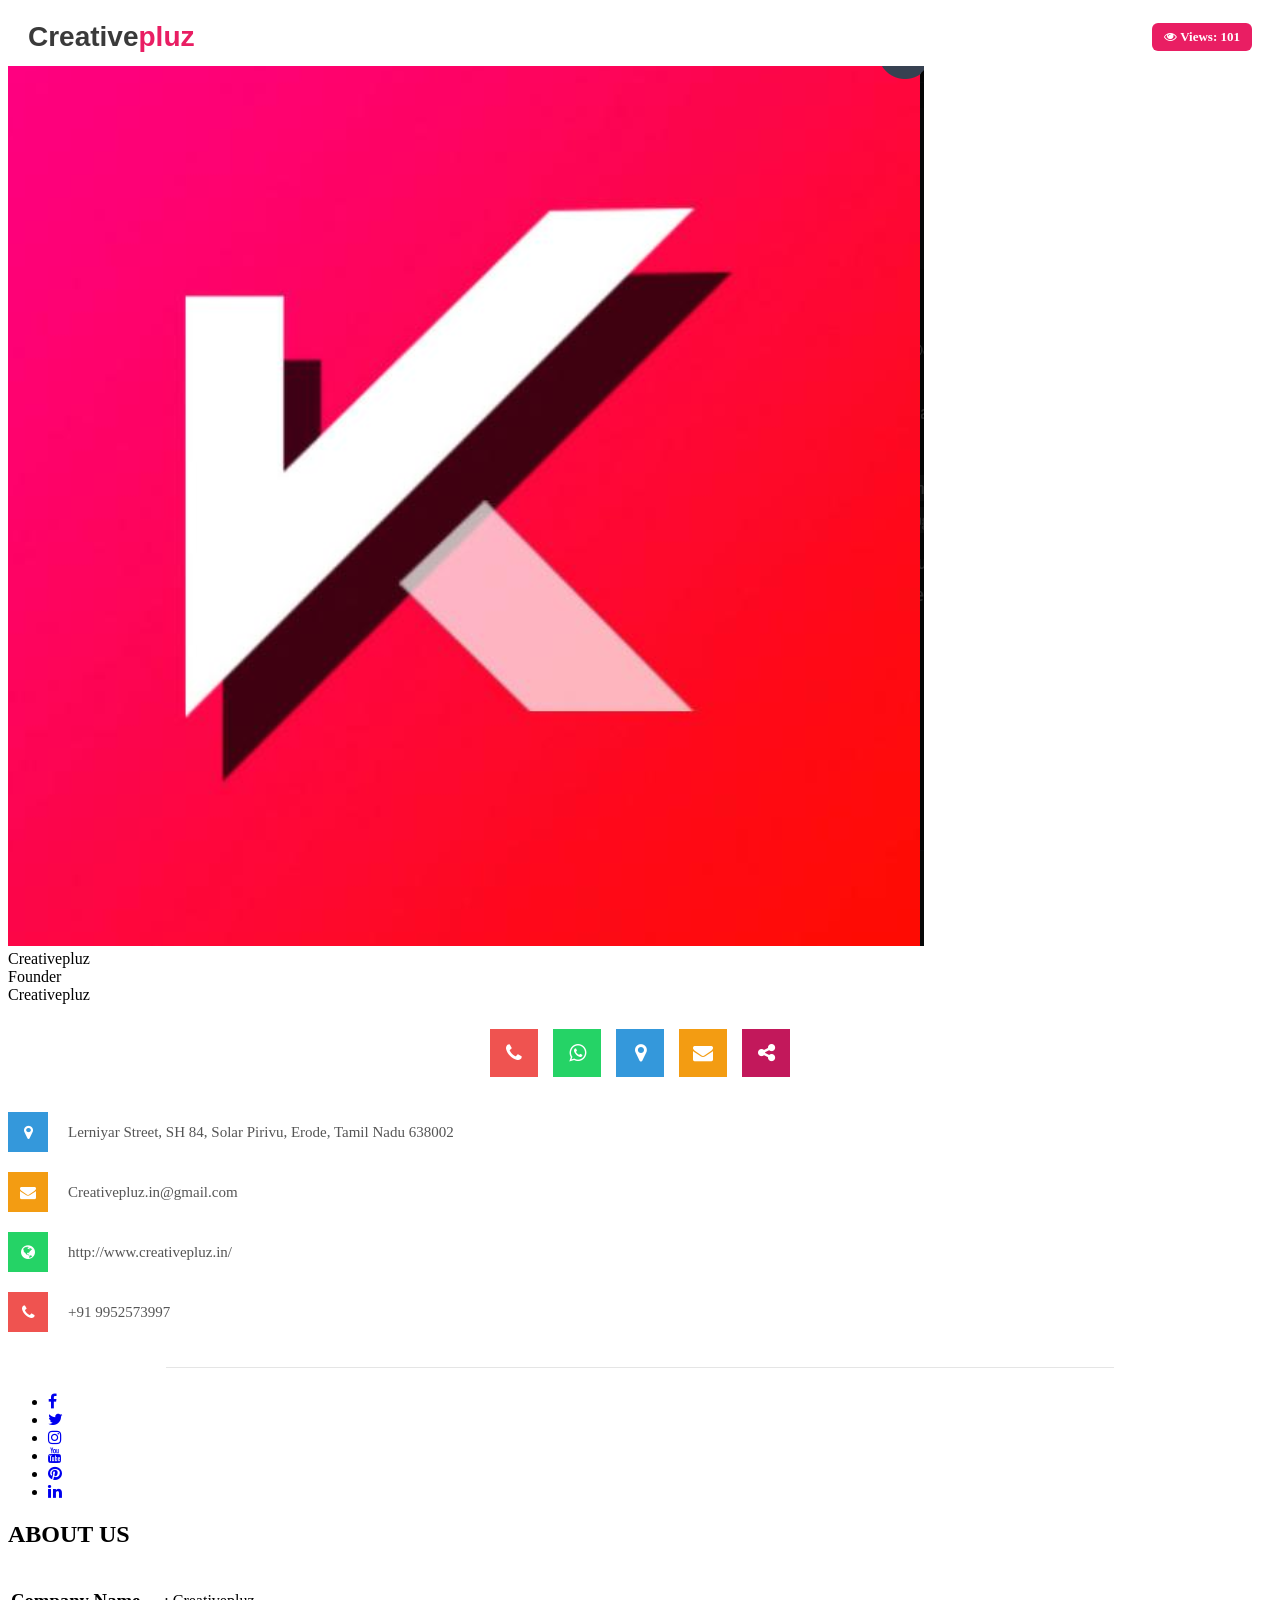
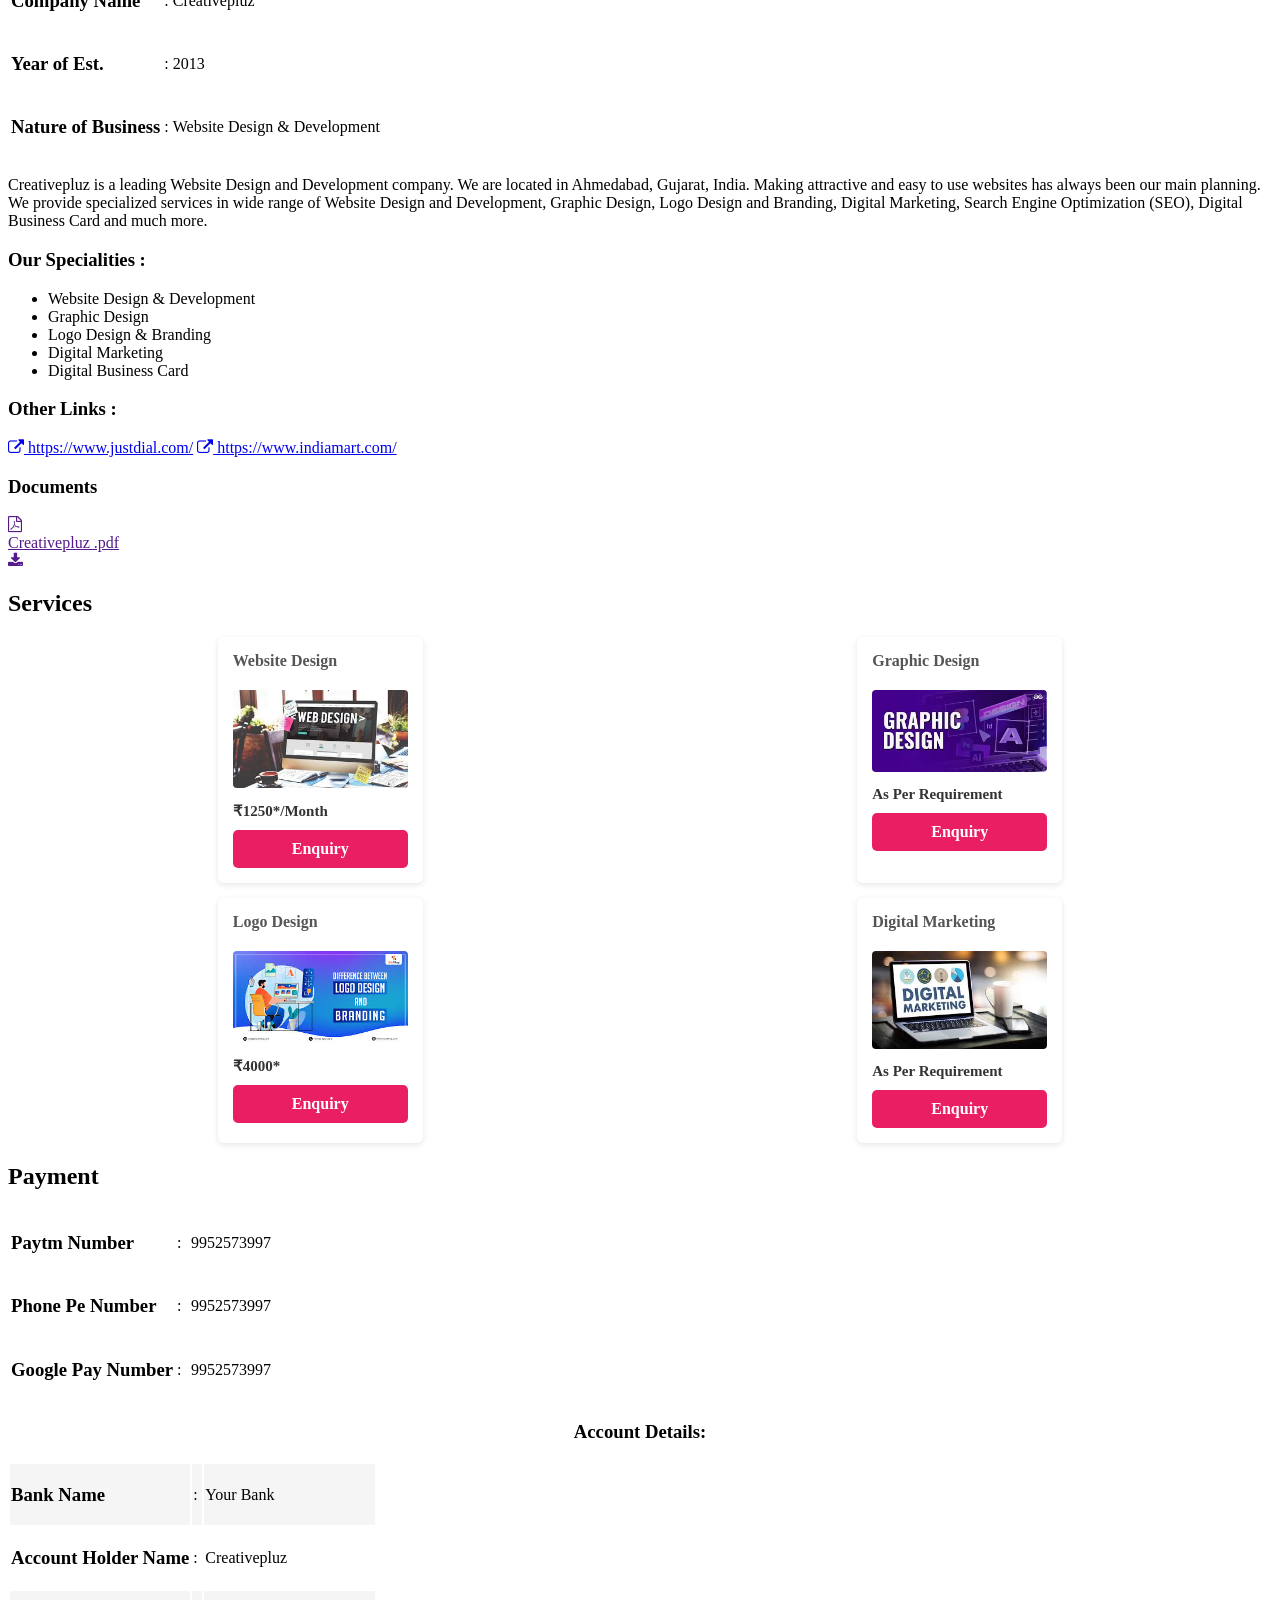
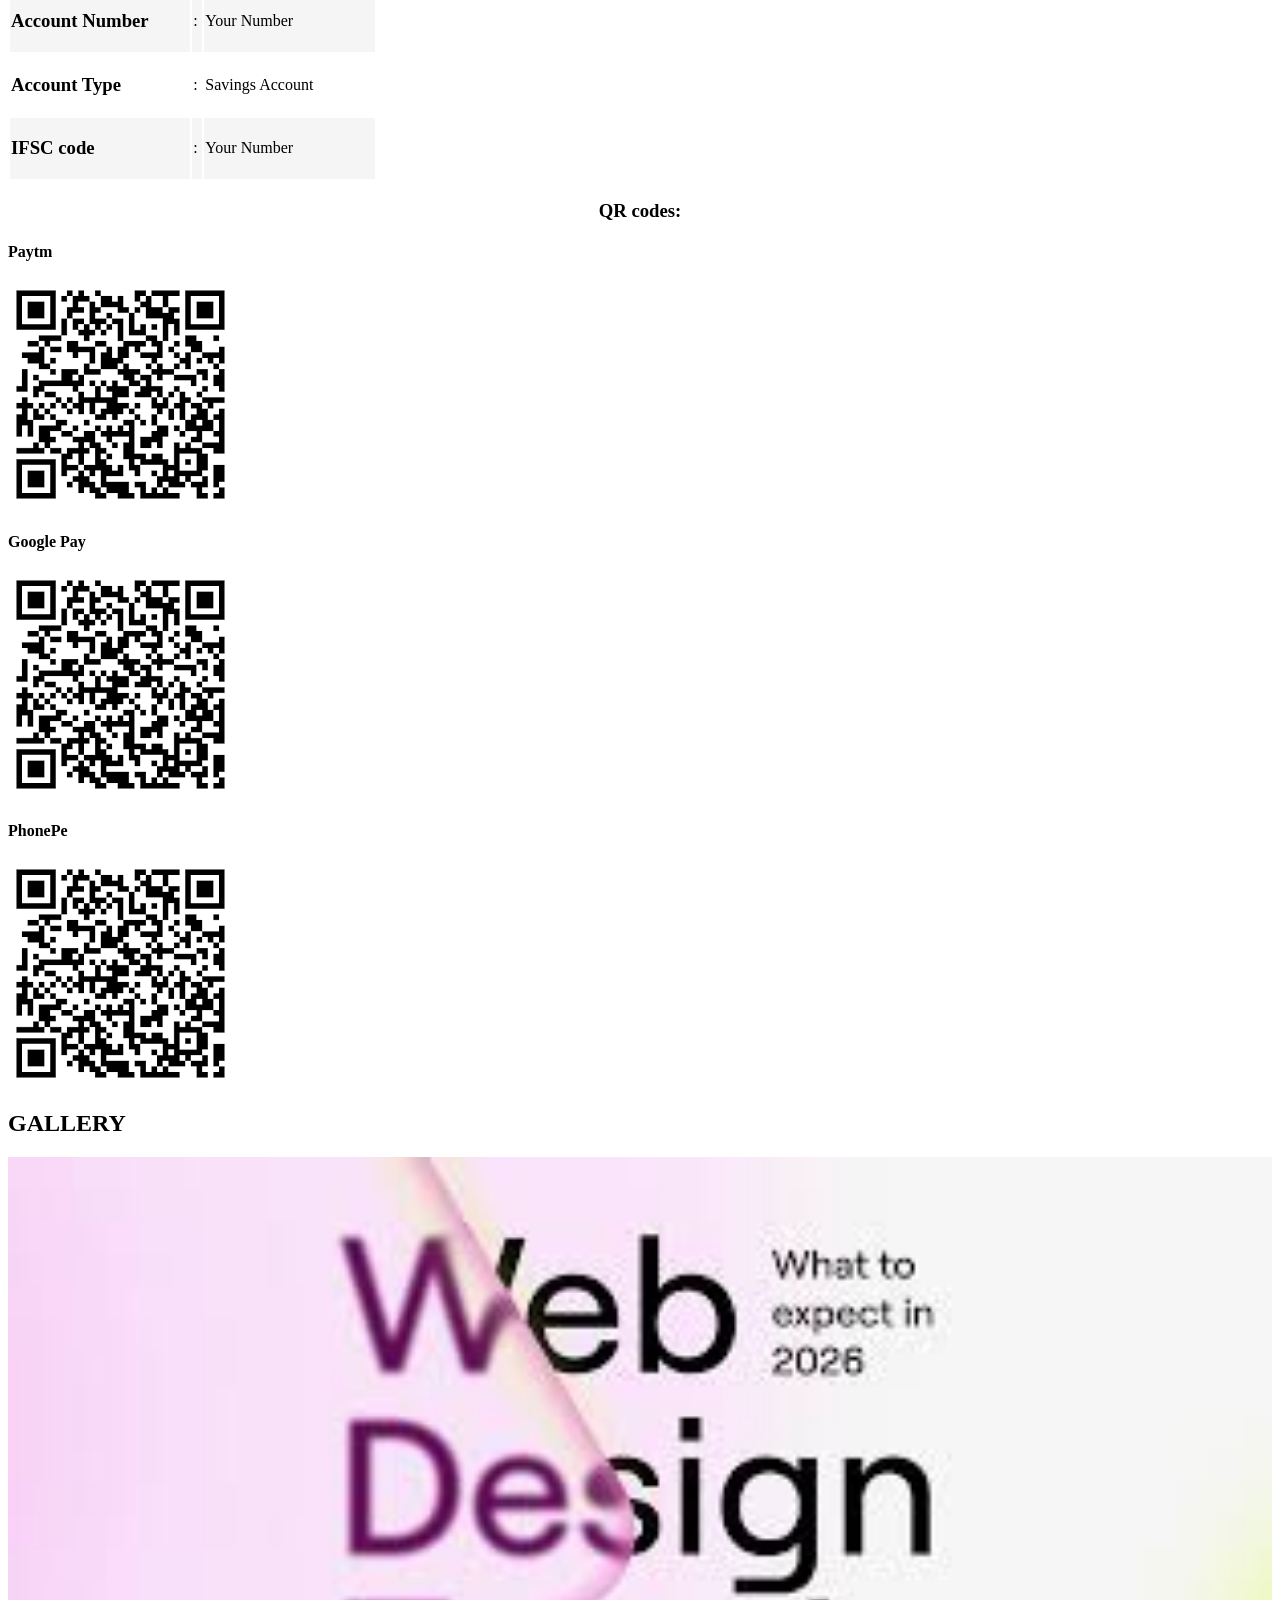
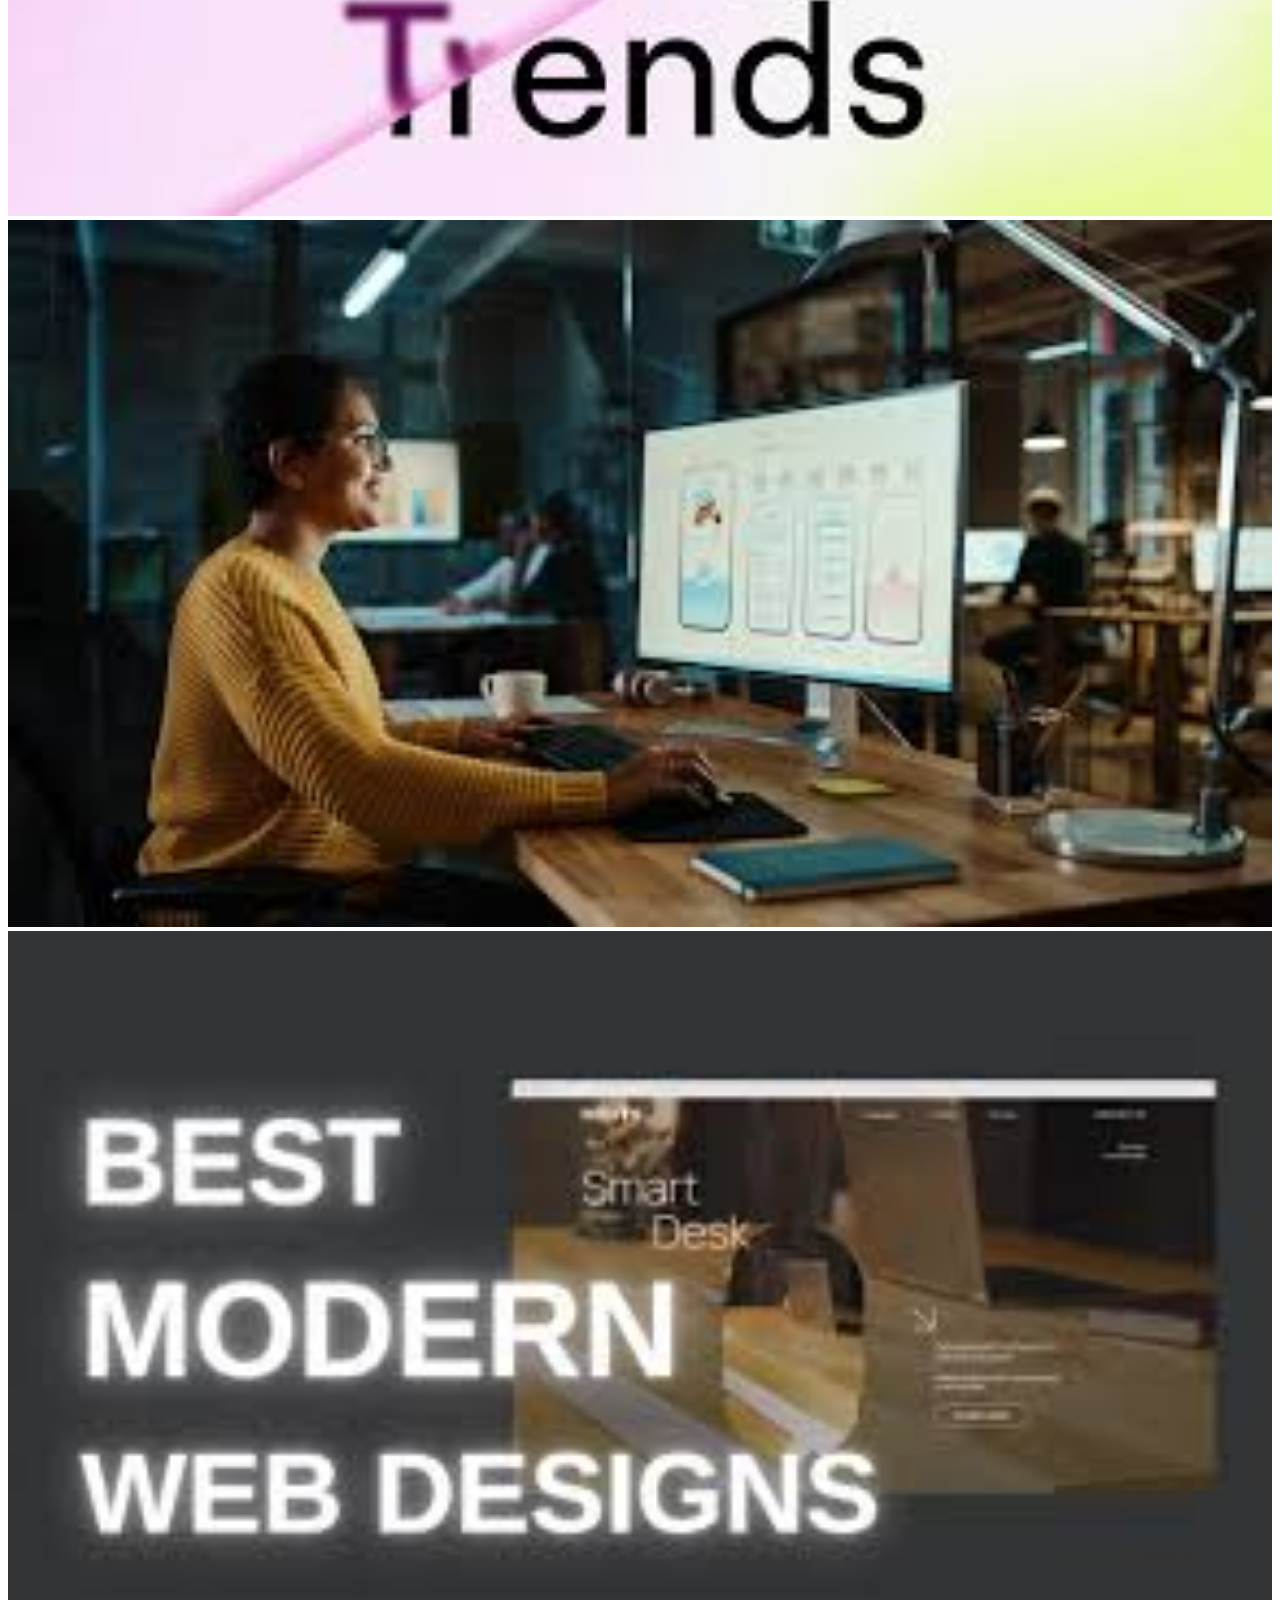
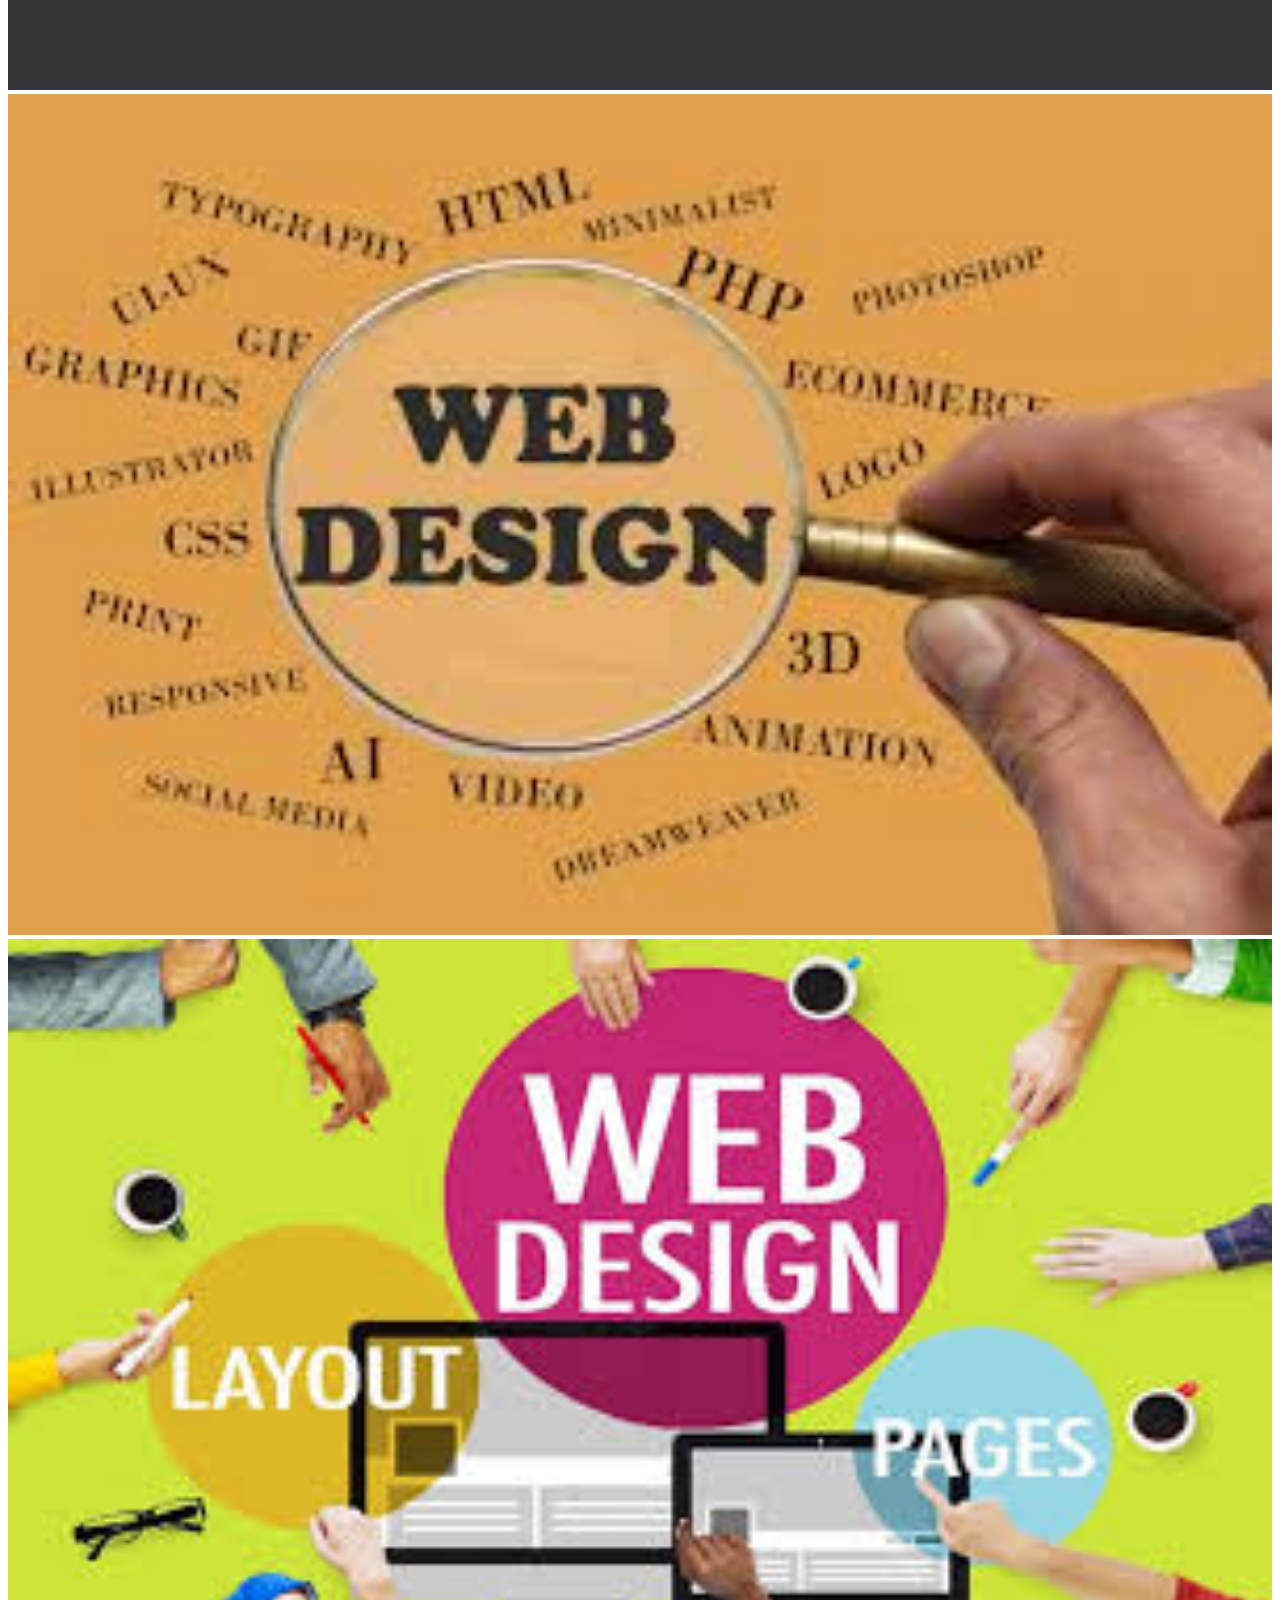
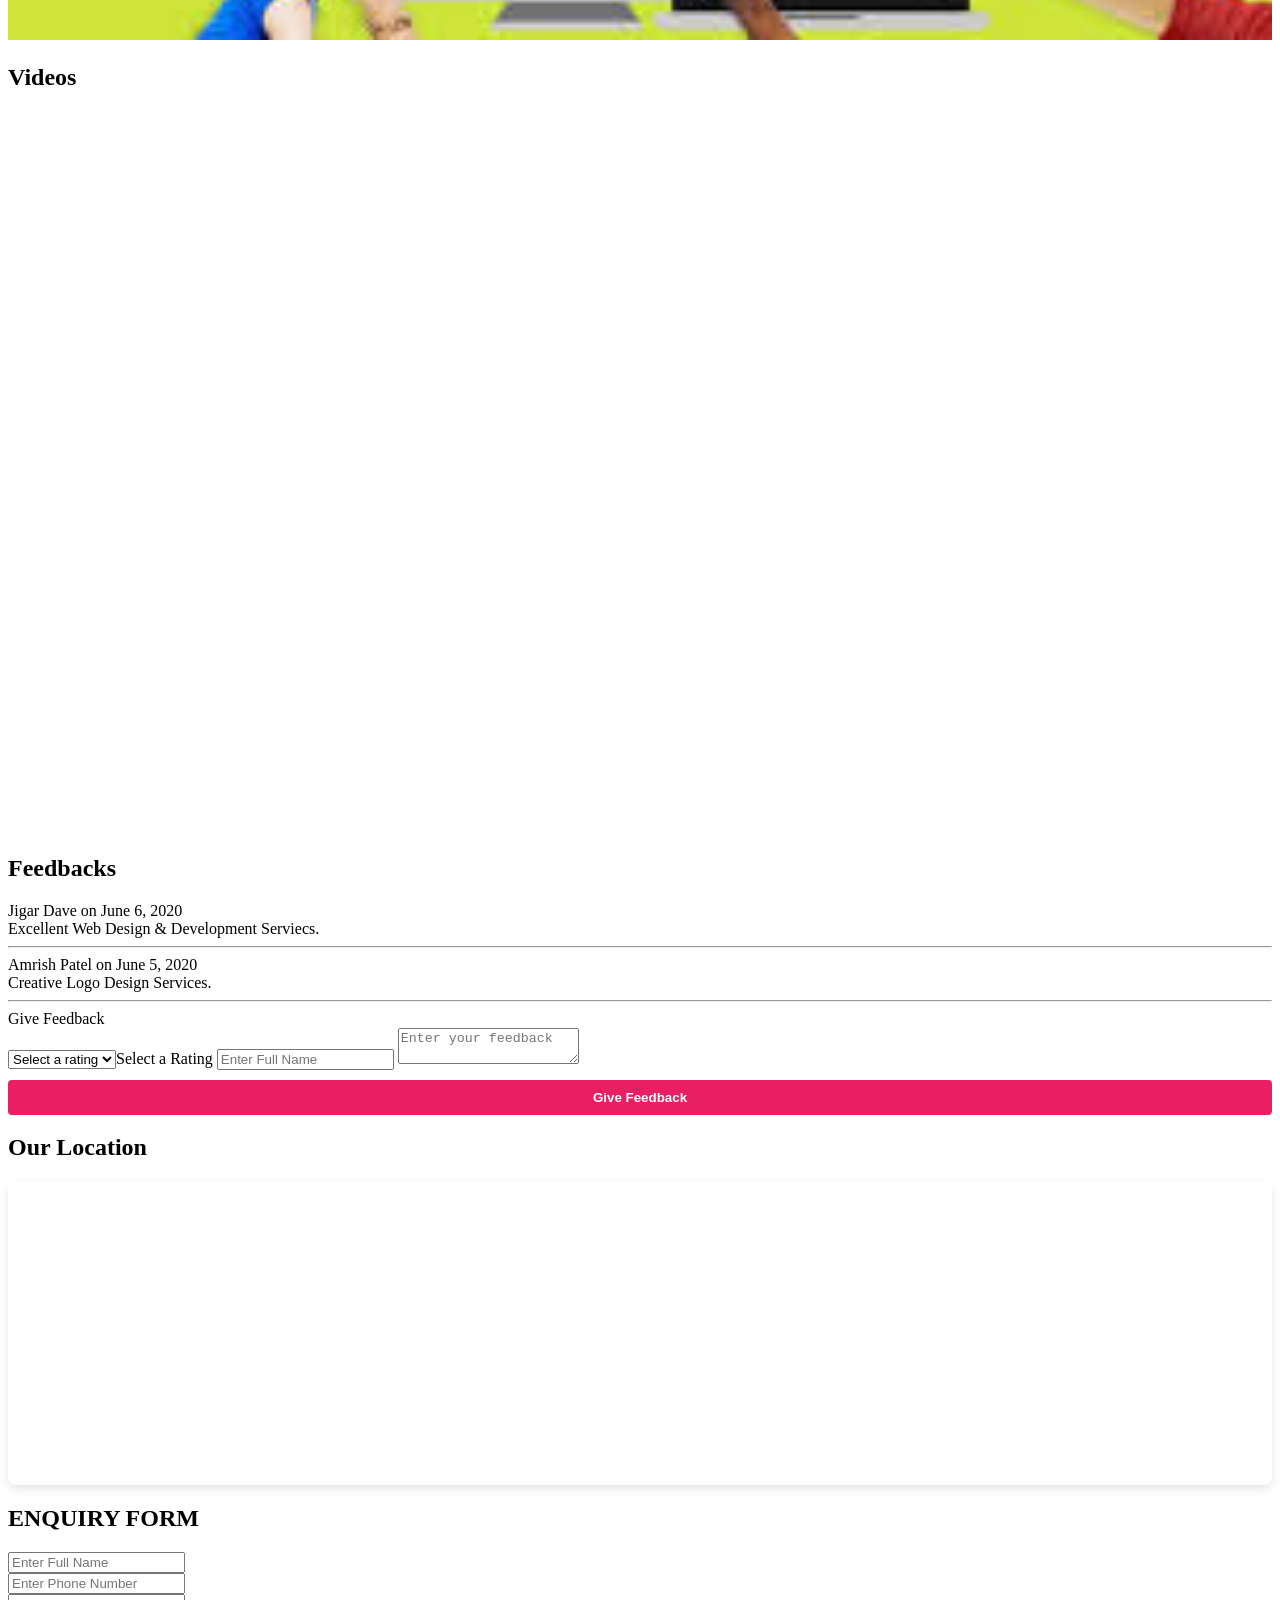
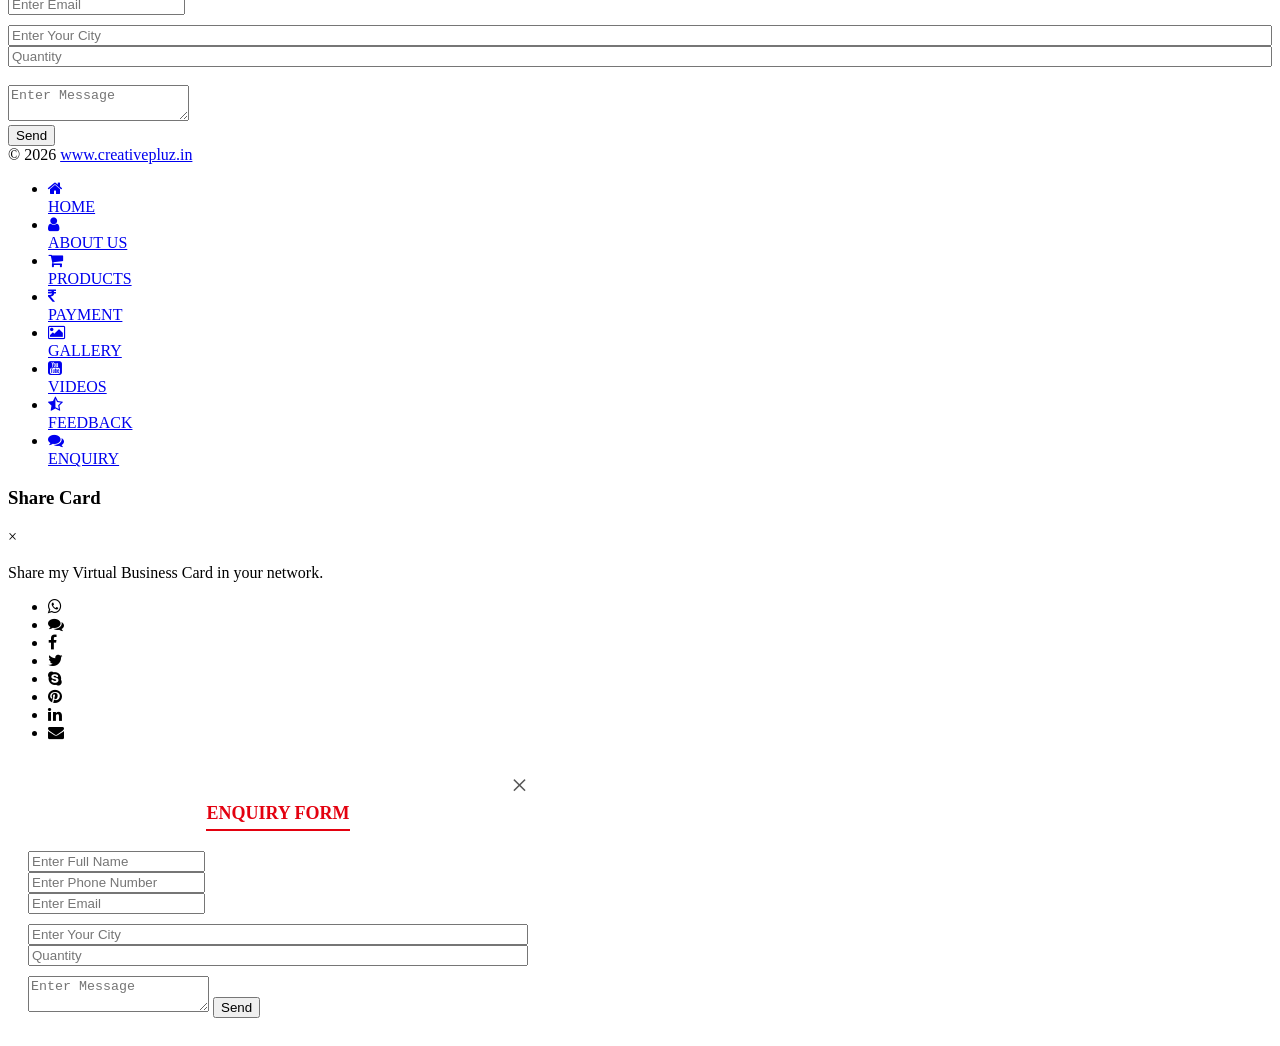
==== index.html @ 4a71df06 "feedback" ====
<!DOCTYPE html>
<!-- saved from url=(0036)https://card.websi.in/template1.html -->
<html style="--theme-color: #e3010f; --theme-color-light: #e3010f70;" lang="en">
<!-- Mirrored from virtualbusinesscard.in/template1 by HTTrack Website Copier/3.x [XR&CO'2014], Fri, 17 Feb 2023 11:00:14 GMT --><!-- Added by HTTrack -->

<head data-locator-hook-status-message="No valid renderers found.">
    <meta http-equiv="Content-Type" content="text/html; charset=UTF-8"><!-- /Added by HTTrack -->




    <meta name="viewport" content="user-scalable=no, initial-scale=1.0, maximum-scale=1.0 minimal-ui">

    <title>Virtual Business Card - Get Franchise &amp; Earn Everyday.</title>

    <meta name="description"
        content="Unlimited Edits with your own Admin panel. Create your Card within 2 minute by easy steps. Multiple designs available on website. It&#39;s like mini website.">

    <meta name="keywords" content="Virtual Business Card">



    <!-- Favicon -->

    <link rel="shortcut icon" href="https://card.websi.in/demo-templates/images/favicon.ico">

    <link href="https://cdnjs.cloudflare.com/ajax/libs/font-awesome/4.7.0/css/font-awesome.min.css" rel="stylesheet"
        type="text/css">

    <link href="https://card.websi.in/demo-templates/css/template1.css" rel="stylesheet">

    <link href="https://card.websi.in/demo-templates/common/css/fonts.css" rel="stylesheet">

    <link href="https://card.websi.in/demo-templates/common/css/star-rating.css" rel="stylesheet">

    <meta property="og:image" itemprop="image"
        content="../www.virtualbusinesscard.in/demo-templates/images/edesignguru-logo-og.jpg">

    <meta property="og:type" content="website">

    <meta property="og:description" content="Prashant Dave (Founder)">

    <script>

        document.documentElement.style.setProperty('--theme-color', '#e3010f');

        document.documentElement.style.setProperty('--theme-color-light', '#e3010f70');

    </script>

    <style type="text/css" id="mytempCss">
        ._8mqQwQ {
            display: none;
        }

        ._1TWLMK.icF5zO {
            opacity: 0.01;
        }
    </style>
</head>

<body cz-shortcut-listen="true">

    <div id="section-home"></div>
    <div id="section-aboutus"></div>
    <div id="section-products-services"></div>
    <div id="section-payment"></div>
    <div id="section-photogallery"></div>
    <div id="section-videogallery"></div>
    <div id="section-feedback"></div>
    <div id="section-location"></div>
    <div id="section-enquiry"></div>


    <script>
        async function loadSections() {
            const sections = ['home', 'aboutus', 'products-services', 'payment', 'photogallery', 'videogallery', 'feedback', 'location', 'enquiry'];
            for (let sec of sections) {
                try {
                    const res = await fetch(`sections/${sec}.html?v=` + new Date().getTime());
                    if (res.ok) {
                        const text = await res.text();
                        document.getElementById('section-' + sec).innerHTML = text;
                    } else {
                        console.error('Failed to load', sec);
                    }
                } catch (e) { console.error(e); }
            }

            initViewCounter();

            const savedFb = JSON.parse(localStorage.getItem("creativepluz_vbc_feedbacks") || "[]");
            const fbList = document.querySelector('.feedback-list');
            if(fbList && savedFb.length > 0) {
                savedFb.forEach(fb => fbList.insertAdjacentHTML('afterbegin', fb));
            }

            if (typeof updateFeedbackVisibility === 'function') {
                updateFeedbackVisibility();
            }
        }

        function initViewCounter() {
            const baseViews = 100;
            let viewCount = localStorage.getItem('creativepluz_vbc_views');

            if (!viewCount) {
                viewCount = baseViews + 1;
                localStorage.setItem('creativepluz_vbc_views', viewCount);
            } else {
                viewCount = parseInt(viewCount);
                if (!sessionStorage.getItem('creativepluz_vbc_session')) {
                    viewCount += 1;
                    localStorage.setItem('creativepluz_vbc_views', viewCount);
                }
            }

            sessionStorage.setItem('creativepluz_vbc_session', 'active');

            const displayEl = document.getElementById('viewCountDisplay');
            if (displayEl) displayEl.innerText = viewCount;
        }

        window.updateFeedbackVisibility = function (showAll = false) {
            const list = document.querySelector('.feedback-list');
            if (!list) return;

            const feedbacks = list.querySelectorAll('.feedback-wrapper');
            let btn = document.getElementById('feedbackToggleBtn');

            if (feedbacks.length <= 3) {
                if (btn) btn.style.display = 'none';
                feedbacks.forEach(f => f.style.display = 'block');
                return;
            }

            feedbacks.forEach((f, idx) => {
                f.style.display = (idx < 3 || showAll) ? 'block' : 'none';
            });

            if (!btn) {
                btn = document.createElement('button');
                btn.id = 'feedbackToggleBtn';
                btn.style.cssText = "background: white; color: #e91e63; padding: 10px; border: 2px solid #e91e63; font-weight: bold; cursor: pointer; display: block; width: 100%; text-align: center; margin-bottom: 20px; border-radius: 4px; font-size: 15px;";
                list.parentNode.insertBefore(btn, list.nextSibling);

                btn.onmouseover = function() { this.style.background = '#e91e63'; this.style.color = 'white'; };
                btn.onmouseout = function() { this.style.background = 'white'; this.style.color = '#e91e63'; };
            }
            
            btn.style.display = 'block';
            btn.innerText = showAll ? "Show Less" : `Show More (${feedbacks.length - 3})`;
            btn.onclick = function() {
                updateFeedbackVisibility(!showAll);
            };
        };

        loadSections();
    </script>

    <div class="copyright">

        <div class="copyright-inner"> © 2026 <a href="https://card.websi.in/index.html"
                target="_blank">www.creativepluz.in</a> </div>

    </div>



    <!-- Footer Menu -->

    <div class="footer">

        <ul class="footer-menu">

            <li> <a class="footer-menu-link" href="#home"> <i class="footer-menu-icon fa fa-home"></i>

                    <div class="footer-menu-text">HOME</div>

                </a> </li>

            <li> <a class="footer-menu-link" href="#aboutus"> <i class="footer-menu-icon fa fa-user"></i>

                    <div class="footer-menu-text">ABOUT US</div>

                </a> </li>

            <li> <a class="footer-menu-link" href="#products-services"> <i
                        class="footer-menu-icon fa fa-shopping-cart"></i>

                    <div class="footer-menu-text">PRODUCTS</div>

                </a> </li>

            <li> <a class="footer-menu-link" href="#payment"> <i class="footer-menu-icon fa fa-inr"></i>

                    <div class="footer-menu-text">PAYMENT</div>

                </a> </li>

            <li> <a class="footer-menu-link" href="#photogallery"> <i class="footer-menu-icon fa fa-picture-o"></i>

                    <div class="footer-menu-text">GALLERY</div>

                </a> </li>

            <li> <a class="footer-menu-link" href="#videogallery"> <i class="footer-menu-icon fa fa-youtube-square"></i>

                    <div class="footer-menu-text">VIDEOS</div>

                </a> </li>

            <li> <a class="footer-menu-link" href="#feedback"> <i class="footer-menu-icon fa fa-star-half-o"></i>

                    <div class="footer-menu-text">FEEDBACK</div>

                </a> </li>

            <li> <a class="footer-menu-link" href="#enquiry"> <i class="footer-menu-icon fa fa-comments"></i>

                    <div class="footer-menu-text">ENQUIRY</div>

                </a> </li>

        </ul>

    </div>

    <!-- The image Modal Popup-->

    <div id="imageModal" class="modal"> <span class="close" id="imageModalClose">×</span> <img
            class="modal-content fadeIn" id="img01" alt="">

        <div id="caption"></div>

    </div>

    <!-- The share Modal Popup -->

    <div id="shareModal" class="modal share-modal">

        <div class="share-form fadeInUpBig">

            <div class="share-form-header">

                <h3 class="share-form-header-text">Share Card</h3>

                <span class="close" id="shareModalClose">×</span>
            </div>

            <div class="share-form-buttons-container">

                <div class="share-btn-heading"> <img src="https://card.websi.in/demo-templates/images/tild-arrow.svg"
                        class="share-btn-arrow" alt="">

                    <div class="share-btn-heading-text">Share my Virtual Business Card in your network.</div>

                </div>

                <ul class="share-btn">

                    <li> <i class="share-btn-whatsapp fa fa-whatsapp"></i> </li>

                    <li> <i class="share-btn-sms fa fa-comments"></i> </li>

                    <li> <i class="share-btn-facebook fa fa-facebook-f"></i> </li>

                    <li> <i class="share-btn-twitter fa fa-twitter"></i> </li>

                    <li> <i class="share-btn-skype fa fa-skype"></i> </li>

                    <li> <i class="share-btn-pinterest fa fa-pinterest"></i> </li>

                    <li> <i class="share-btn-linkedin fa fa-linkedin"></i> </li>

                    <li> <i class="share-btn-mail fa fa-envelope"></i> </li>

                </ul>

            </div>

        </div>

    </div>

    <script src="https://card.websi.in/demo-templates/images/star-rating.js.download"></script>

    <script src="https://card.websi.in/demo-templates/images/script.js.download"></script>

    <script defer="" src="https://card.websi.in/demo-templates/images/v8c78df7c7c0f484497ecbca7046644da1771523124516"
        integrity="sha512-8DS7rgIrAmghBFwoOTujcf6D9rXvH8xm8JQ1Ja01h9QX8EzXldiszufYa4IFfKdLUKTTrnSFXLDkUEOTrZQ8Qg=="
        data-cf-beacon="{&quot;version&quot;:&quot;2024.11.0&quot;,&quot;token&quot;:&quot;0d60c73250a447d0bef97d63d4bdd62d&quot;,&quot;r&quot;:1,&quot;server_timing&quot;:{&quot;name&quot;:{&quot;cfCacheStatus&quot;:true,&quot;cfEdge&quot;:true,&quot;cfExtPri&quot;:true,&quot;cfL4&quot;:true,&quot;cfOrigin&quot;:true,&quot;cfSpeedBrain&quot;:true},&quot;location_startswith&quot;:null}}"
        crossorigin="anonymous"></script>






    <!-- Enquiry Modal Popup -->
    <div id="enquiryModal" class="modal share-modal">
        <div class="share-form fadeInUpBig"
            style="width: 90%; max-width: 500px; padding: 20px; border-radius: 10px; position: relative; max-height: 90vh; overflow-y: auto;">
            <span class="close" id="enquiryModalClose"
                style="position: absolute; top: 10px; right: 20px; color: #555; font-size: 30px; cursor: pointer; z-index: 1000;">&times;</span>
            <div style="text-align:center;">
                <h2 class="section-heading"
                    style="padding-top: 10px; margin-bottom: 20px; font-size: 18px; border-bottom: 2px solid #e3010f; display: inline-block; padding-bottom: 5px; color: #e3010f;">
                    ENQUIRY FORM</h2>
            </div>

            <!-- Service Details Display -->
            <div id="enqServiceDisplay"
                style="display: none; margin-bottom: 20px; text-align: left; background: #f9f9f9; padding: 15px; border-radius: 8px;">
                <h3 id="enqServiceTitle" style="font-size: 18px; margin-bottom: 10px; color: #333; margin-top: 0;"></h3>
                <img id="enqServiceImage" src="" style="width: 100%; border-radius: 6px; margin-bottom: 10px;" />
                <p id="enqServiceDetails" style="font-size: 14px; color: #555; margin-bottom: 0; line-height: 1.5;"></p>
            </div>

            <form class="enquiry-form">
                <input type="text" name="enquiryName" placeholder="Enter Full Name" required>
                <div class="flex">
                    <div class="enquiry-phoneNumber">
                        <input type="text" inputmode="numeric" name="phoneNumber" placeholder="Enter Phone Number"
                            pattern="\d{10}" maxlength="10" title="Phone number must be exactly 10 digits"
                            oninput="this.value=this.value.replace(/[^0-9]/g,'');" required>
                    </div>
                    <div class="enquiry-email">
                        <input type="email" name="email" placeholder="Enter Email" required>
                    </div>
                </div>
                <div class="flex" style="margin-top: 10px; gap: 10px;">
                    <div class="enquiry-city" style="flex: 1;">
                        <input type="text" name="city" placeholder="Enter Your City" required
                            style="width: 100%; box-sizing: border-box;">
                    </div>
                    <div class="enquiry-quantity" style="flex: 1;">
                        <input type="text" inputmode="numeric" name="quantity" placeholder="Quantity"
                            oninput="this.value=this.value.replace(/[^0-9]/g,'');" required
                            style="width: 100%; box-sizing: border-box;">
                    </div>
                </div>
                <textarea name="message" id="enquiryProductMessage" placeholder="Enter Message" required
                    style="margin-top: 10px;"></textarea>
                <input type="submit" value="Send"
                    onclick="if(this.form.checkValidity()){ sendWhatsAppEnquiry(this); } else { this.form.reportValidity(); } return false;">
            </form>
        </div>
    </div>

    <style>
        /* Ensure modal works smoothly on both mobile and desktop */
        #imageModal {
            display: none;
            /* Hidden by default */
            position: fixed;
            /* Stay in place */
            z-index: 99999;
            /* Sit on top */
            padding-top: 40px;
            /* Location of the box */
            left: 0;
            top: 0;
            width: 100%;
            /* Full width */
            height: 100%;
            /* Full height */
            overflow: auto;
            /* Enable scroll if needed */
            background-color: rgba(0, 0, 0, 0.9);
            /* Black w/ opacity */
        }

        #imageModal .modal-content {
            margin: auto;
            display: block;
            max-width: 90%;
            max-height: 80vh;
            object-fit: contain;
        }

        #imageModal #caption {
            margin: auto;
            display: block;
            width: 80%;
            max-width: 700px;
            text-align: center;
            color: #ccc;
            padding: 10px 0;
            height: 150px;
            font-size: 18px;
        }

        #imageModal .close {
            position: absolute;
            top: 15px;
            right: 35px;
            color: #f1f1f1;
            font-size: 40px;
            font-weight: bold;
            transition: 0.3s;
            cursor: pointer;
            z-index: 100000;
            /* Force to be above image */
            text-shadow: 0px 0px 8px rgba(0, 0, 0, 0.8);
            /* Ensures visibility over white images */
        }

        #imageModal .close:hover,
        #imageModal .close:focus {
            color: #bbb;
            text-decoration: none;
            cursor: pointer;
        }

        @media only screen and (max-width: 700px) {
            #imageModal .modal-content {
                width: 100%;
            }
        }
    </style>
    <script>
        window.openImageModal = function (imgElement) {
            const modal = document.getElementById("imageModal");
            const modalImg = document.getElementById("img01");
            const captionText = document.getElementById("caption");

            modal.style.display = "block";
            modalImg.src = imgElement.src;
            captionText.innerHTML = imgElement.alt || "";
        }

        // Global listener for ANY image clicked that isn't handled already, and Star Ratings
        document.addEventListener('click', function (e) {
            if (e.target.tagName === 'IMG' &&
                !e.target.closest('#imageModal') &&
                !e.target.hasAttribute('onclick')) {
                openImageModal(e.target);
            }
            
            // Handle dynamically loaded Star Ratings interactions
            if (e.target.tagName === 'SPAN' && e.target.hasAttribute('data-value')) {
                const starRatingSpan = e.target.parentElement;
                if (starRatingSpan && starRatingSpan.className.includes('gl-star-rating-stars')) {
                    const value = e.target.getAttribute('data-value');
                    starRatingSpan.className = 'gl-star-rating-stars s' + (value * 10);
                    
                    const selectEl = starRatingSpan.previousElementSibling;
                    if(selectEl && selectEl.tagName === 'SELECT') {
                        selectEl.value = value;
                    }
                    
                    const textEl = starRatingSpan.nextElementSibling;
                    if(textEl && textEl.className.includes('gl-star-rating-text')) {
                        textEl.innerText = e.target.getAttribute('data-text');
                    }
                }
            }
        });

        window.openShareModal = function () {
            const shareUrl = "https://demo-iota-gold.vercel.app/";
            const shareText = "Check out my Virtual Business Card! ";

            if (navigator.share) {
                navigator.share({
                    title: 'Virtual Business Card',
                    text: shareText,
                    url: shareUrl
                }).catch(console.error);
            } else {
                const modal = document.getElementById("shareModal");
                const shareList = document.querySelector('#shareModal .share-btn');

                if (shareList && !shareList.dataset.initialized) {
                    shareList.innerHTML = `
                    <li><a href="https://wa.me/?text=${encodeURIComponent(shareText + shareUrl)}" target="_blank"><i class="share-btn-whatsapp fa fa-whatsapp"></i></a></li>
                    <li><a href="sms:?body=${encodeURIComponent(shareText + shareUrl)}"><i class="share-btn-sms fa fa-comments"></i></a></li>
                    <li><a href="https://www.facebook.com/sharer/sharer.php?u=${encodeURIComponent(shareUrl)}" target="_blank"><i class="share-btn-facebook fa fa-facebook-f"></i></a></li>
                    <li><a href="https://twitter.com/intent/tweet?url=${encodeURIComponent(shareUrl)}&text=${encodeURIComponent('Check out my card')}" target="_blank"><i class="share-btn-twitter fa fa-twitter"></i></a></li>
                    <li><a href="https://www.linkedin.com/shareArticle?mini=true&url=${encodeURIComponent(shareUrl)}" target="_blank"><i class="share-btn-linkedin fa fa-linkedin"></i></a></li>
                    <li><a href="mailto:?subject=Virtual%20Business%20Card&body=${encodeURIComponent(shareText + shareUrl)}"><i class="share-btn-mail fa fa-envelope"></i></a></li>
                `;
                    shareList.dataset.initialized = 'true';
                }
                modal.style.display = "block";
            }
        }

        window.openEnquiryModal = function (productName, imgSrc, description) {
            const modal = document.getElementById("enquiryModal");
            const msgField = document.getElementById("enquiryProductMessage");
            const displaySection = document.getElementById("enqServiceDisplay");
            const titleEl = document.getElementById("enqServiceTitle");
            const imgEl = document.getElementById("enqServiceImage");
            const descEl = document.getElementById("enqServiceDetails");

            modal.style.display = "flex";

            if (productName && imgSrc && description) {
                displaySection.style.display = "block";
                titleEl.innerText = productName;
                imgEl.src = imgSrc;
                descEl.innerText = description;
            } else {
                displaySection.style.display = "none";
            }

            if (productName) {
                msgField.value = "Hi, I am interested in your service: " + productName + ". Please provide more details.";
            } else {
                msgField.value = "";
            }
        }

        window.sendWhatsAppEnquiry = function (button) {
            const form = button.form;
            const name = form.querySelector('[name="enquiryName"]').value;
            const phone = form.querySelector('[name="phoneNumber"]').value;
            const email = form.querySelector('[name="email"]').value;
            const city = form.querySelector('[name="city"]').value;
            const quantity = form.querySelector('[name="quantity"]').value;
            const message = form.querySelector('[name="message"]').value;

            const waNumber = "918667573511";
            const text = `Hello *Creativepluz*,\n\nI am reaching out via your *Creativepluz Business Card* website with a new enquiry.\n\n*Name:* ${name}\n*Phone:* ${phone}\n*Email:* ${email}\n*City:* ${city}\n*Quantity:* ${quantity}\n*Message:* ${message}`;

            window.open(`https://wa.me/${waNumber}?text=${encodeURIComponent(text)}`, '_blank');

            const modal = document.getElementById("enquiryModal");
            if (modal) modal.style.display = "none";
            form.reset();
        }

        window.sendFeedback = function (btn, user) {
            if(window.event) window.event.preventDefault();

            const form = btn.form;
            const name = form.querySelector('[name="feedbackName"]').value.trim();
            const feedbackText = form.querySelector('[name="feedback"]').value.trim();
            const ratingSelect = form.querySelector('[name="rating"]');

            if(!name || !feedbackText || ratingSelect.value === "") {
                alert("Please provide your Name, a Rating, and your Feedback before submitting!");
                return false;
            }

            const rating = parseInt(ratingSelect.value);
            const ratingClass = "s" + (rating * 10);
            const dateStr = new Date().toLocaleDateString('en-US', { month: 'long', day: 'numeric', year: 'numeric' });

            const newFeedbackHtml = `
            <div class="feedback-wrapper" style="animation: fadeIn 0.4s ease-out;"> 
                <span class="feedback-name-wrapper"><span class="feedback-name">${name}</span> on ${dateStr} </span>
                <div>
                   <span class="gl-star-rating-stars ${ratingClass}">
                       <span data-value="1" data-text="Terrible"></span>
                       <span data-value="2" data-text="Poor"></span>
                       <span data-value="3" data-text="Average"></span>
                       <span data-value="4" data-text="Very Good"></span>
                       <span data-value="5" data-text="Excellent"></span>
                   </span>
                </div>
                <div>${feedbackText}</div>
                <hr>
            </div>`;

            const list = document.querySelector('.feedback-list');
            if(list) list.insertAdjacentHTML('afterbegin', newFeedbackHtml);

            if (typeof updateFeedbackVisibility === 'function') {
                updateFeedbackVisibility(false);
            }

            const savedFb = JSON.parse(localStorage.getItem("creativepluz_vbc_feedbacks") || "[]");
            savedFb.push(newFeedbackHtml);
            localStorage.setItem("creativepluz_vbc_feedbacks", JSON.stringify(savedFb));

            form.reset();
            const starsSpan = form.querySelector('.gl-star-rating-stars');
            if(starsSpan) starsSpan.className = "gl-star-rating-stars s0";
            
            return false;
        }

        document.addEventListener('DOMContentLoaded', () => {
            const modal = document.getElementById("imageModal");
            const span = document.getElementById("imageModalClose");

            if (span) {
                span.onclick = function () {
                    modal.style.display = "none";
                }
            }

            modal.onclick = function (e) {
                if (e.target !== document.getElementById("img01")) {
                    modal.style.display = "none";
                }
            }

            const shareModal = document.getElementById("shareModal");
            const shareModalClose = document.getElementById("shareModalClose");
            if (shareModalClose) {
                shareModalClose.onclick = function () {
                    shareModal.style.display = "none";
                }
            }

            const enqModal = document.getElementById("enquiryModal");
            const enqSpan = document.getElementById("enquiryModalClose");
            if (enqSpan) {
                enqSpan.onclick = function () {
                    enqModal.style.display = "none";
                }
            }
            enqModal.onclick = function (e) {
                if (e.target === enqModal) {
                    enqModal.style.display = "none";
                }
            }
        });
    </script>
</body>
</html>
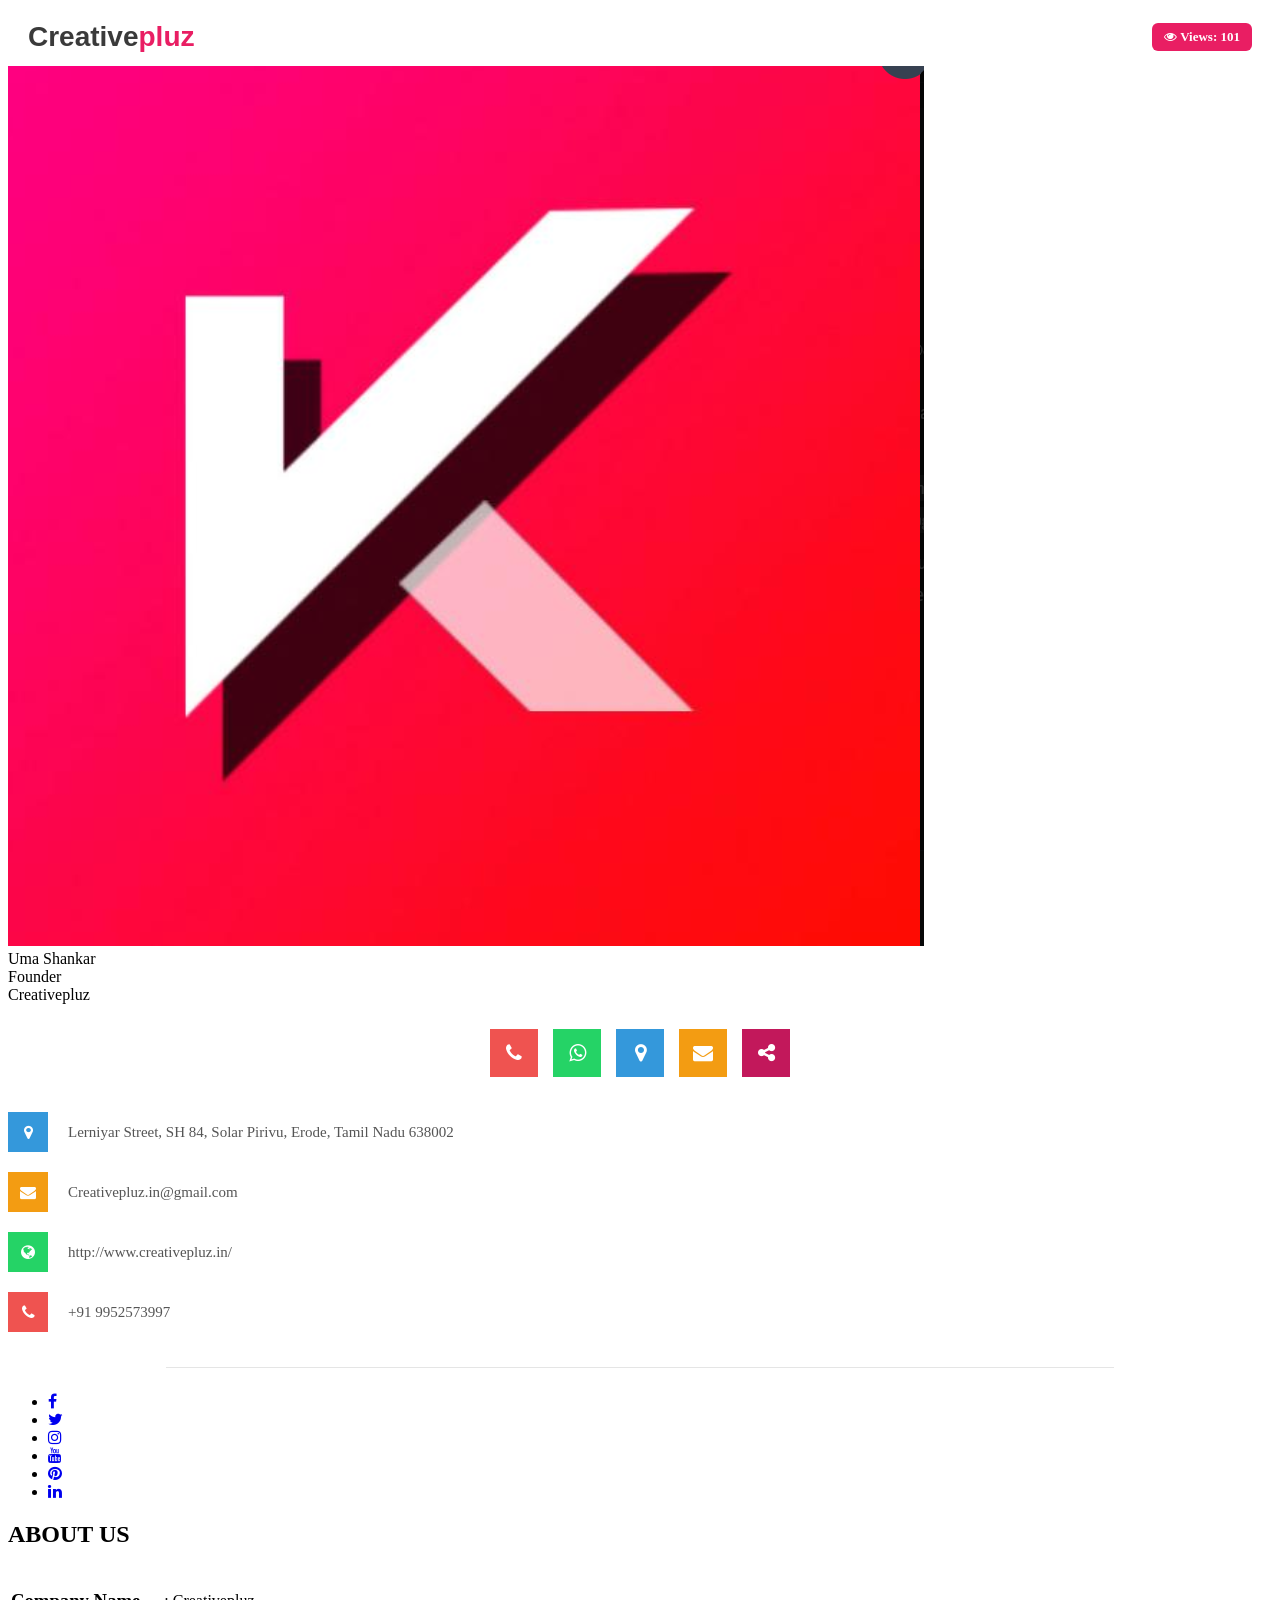
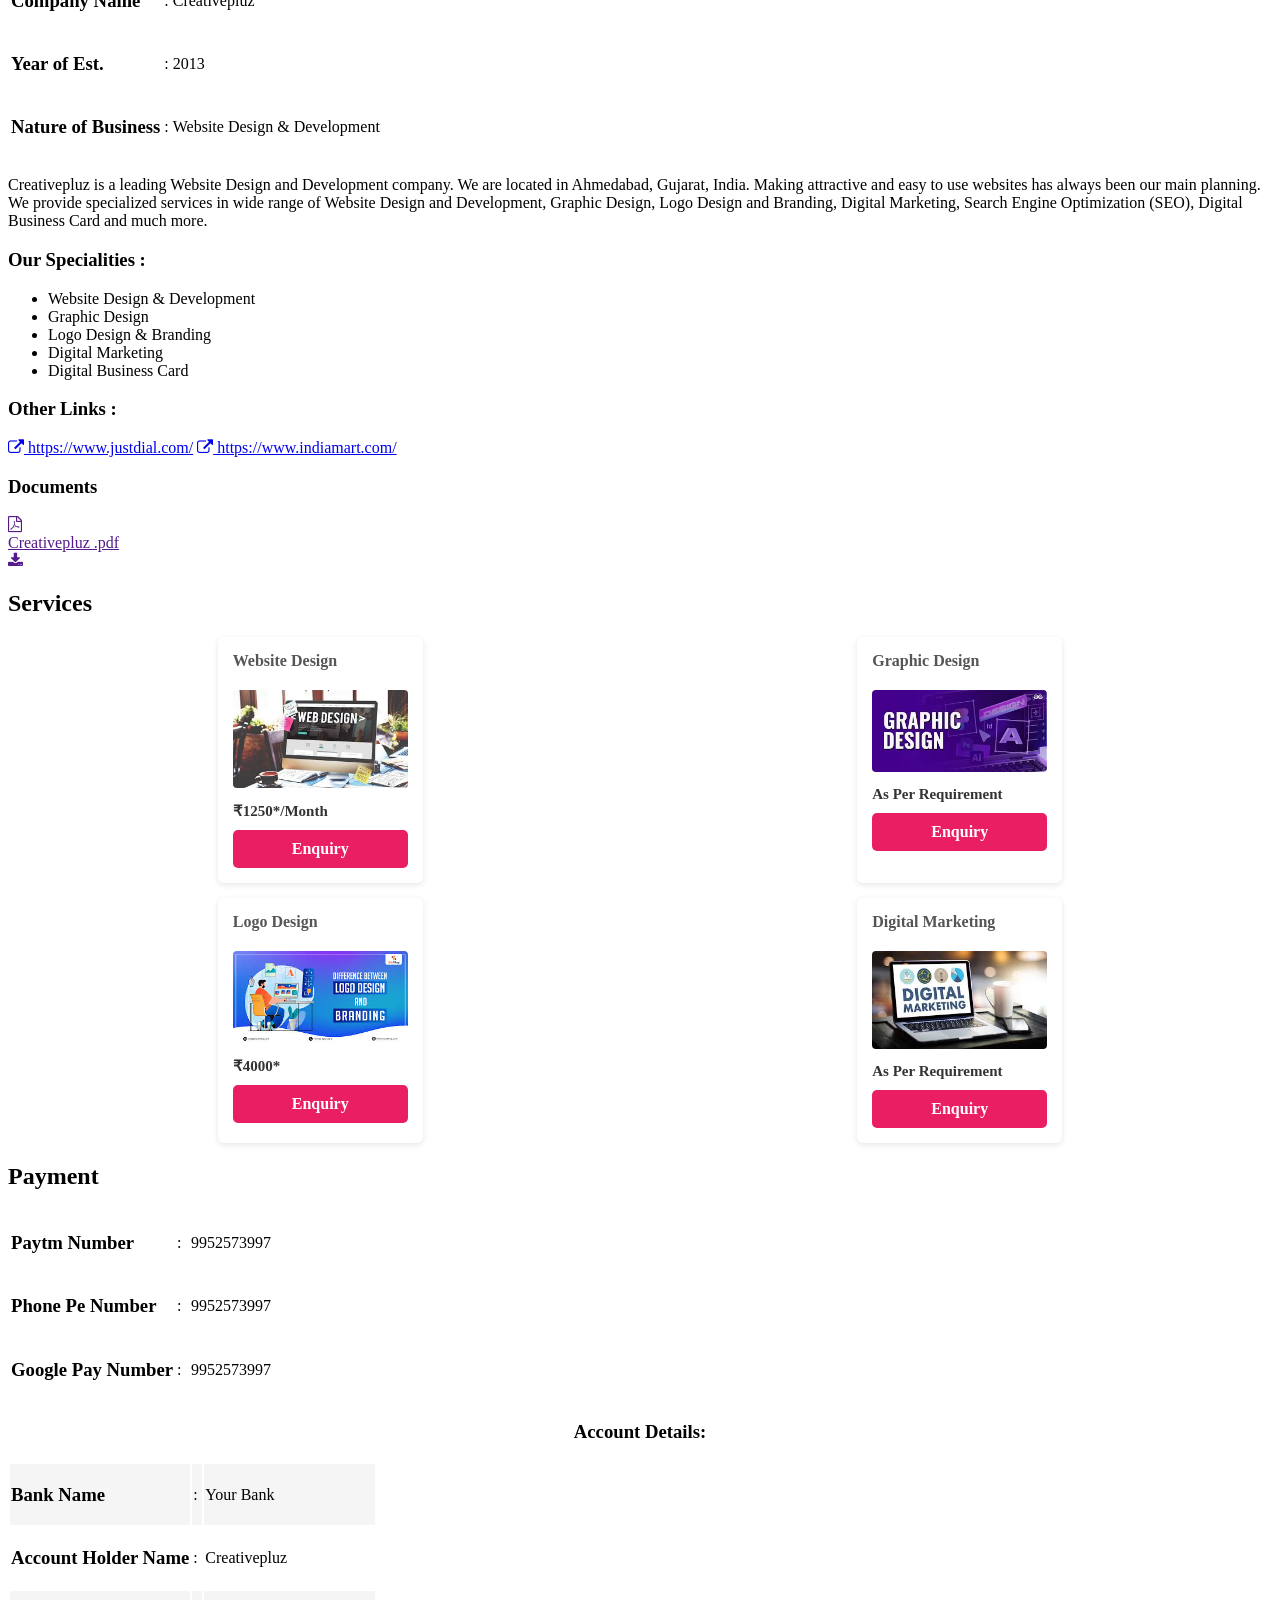
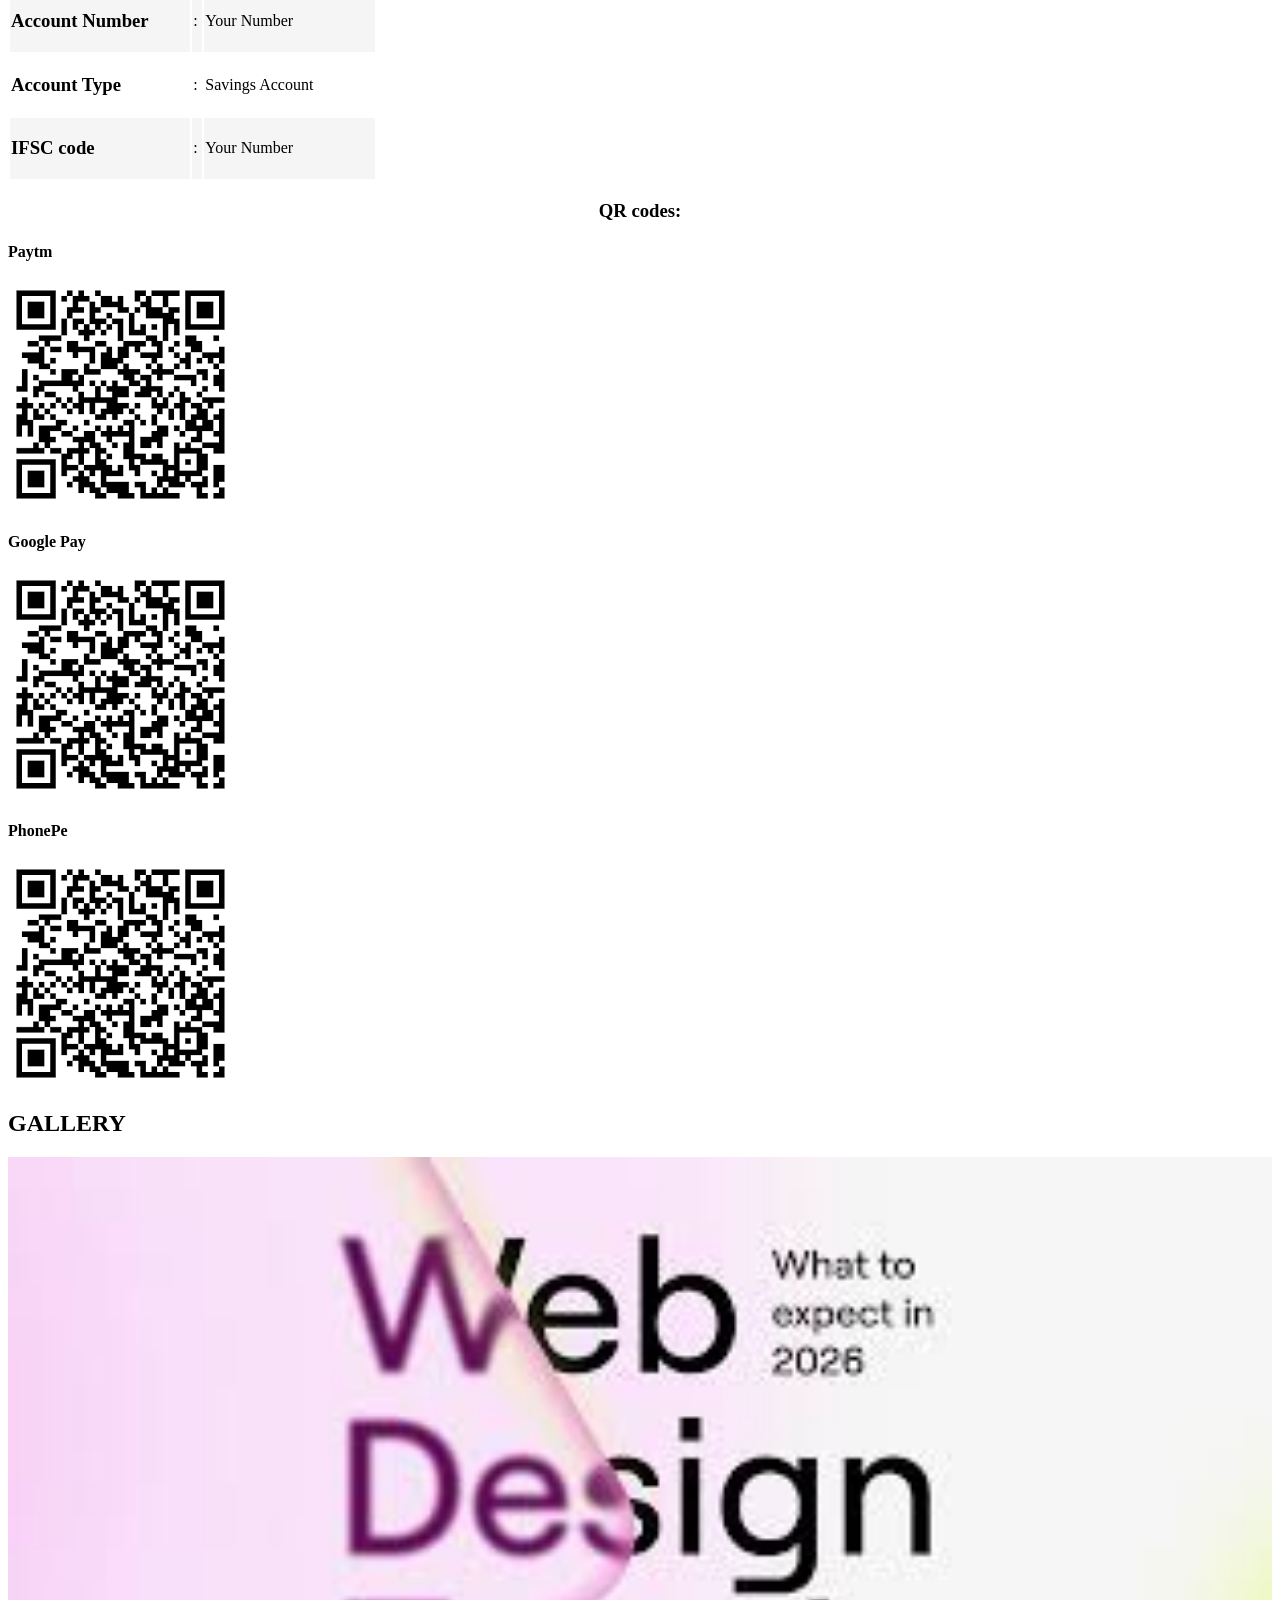
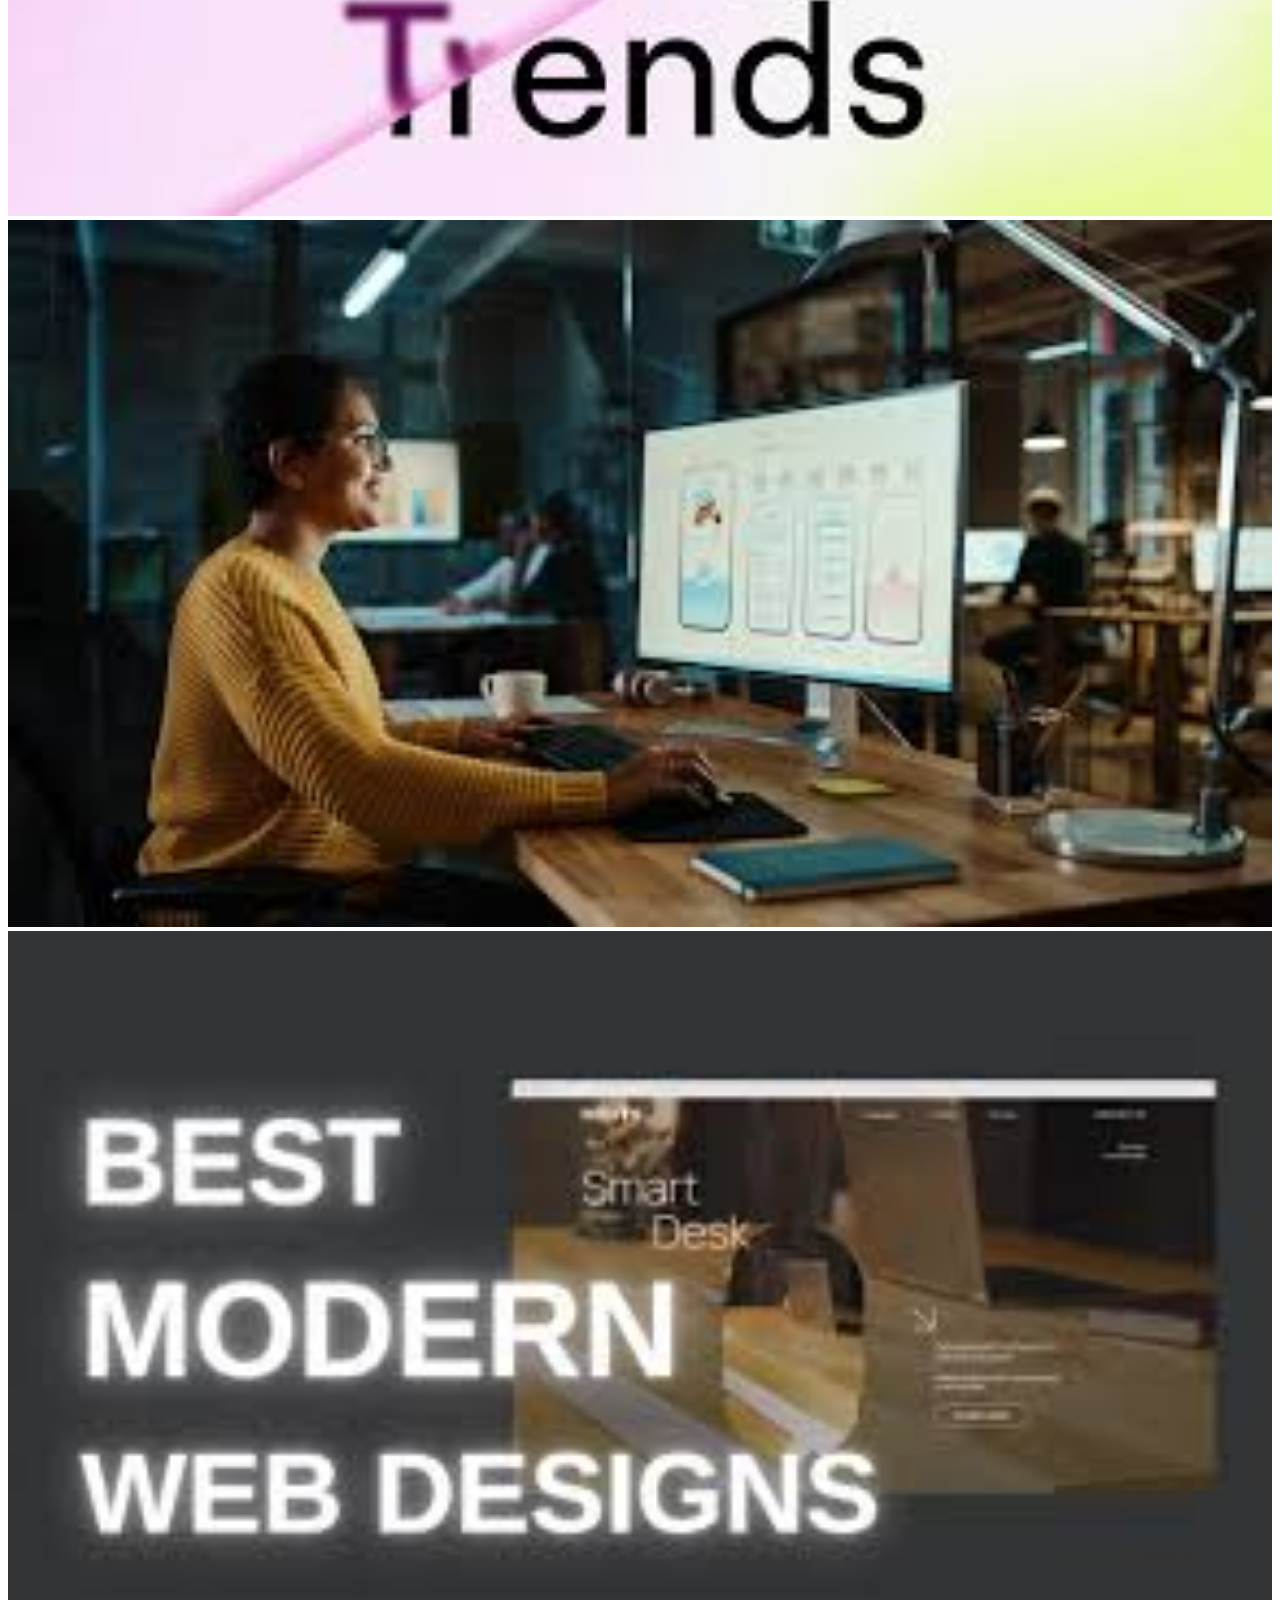
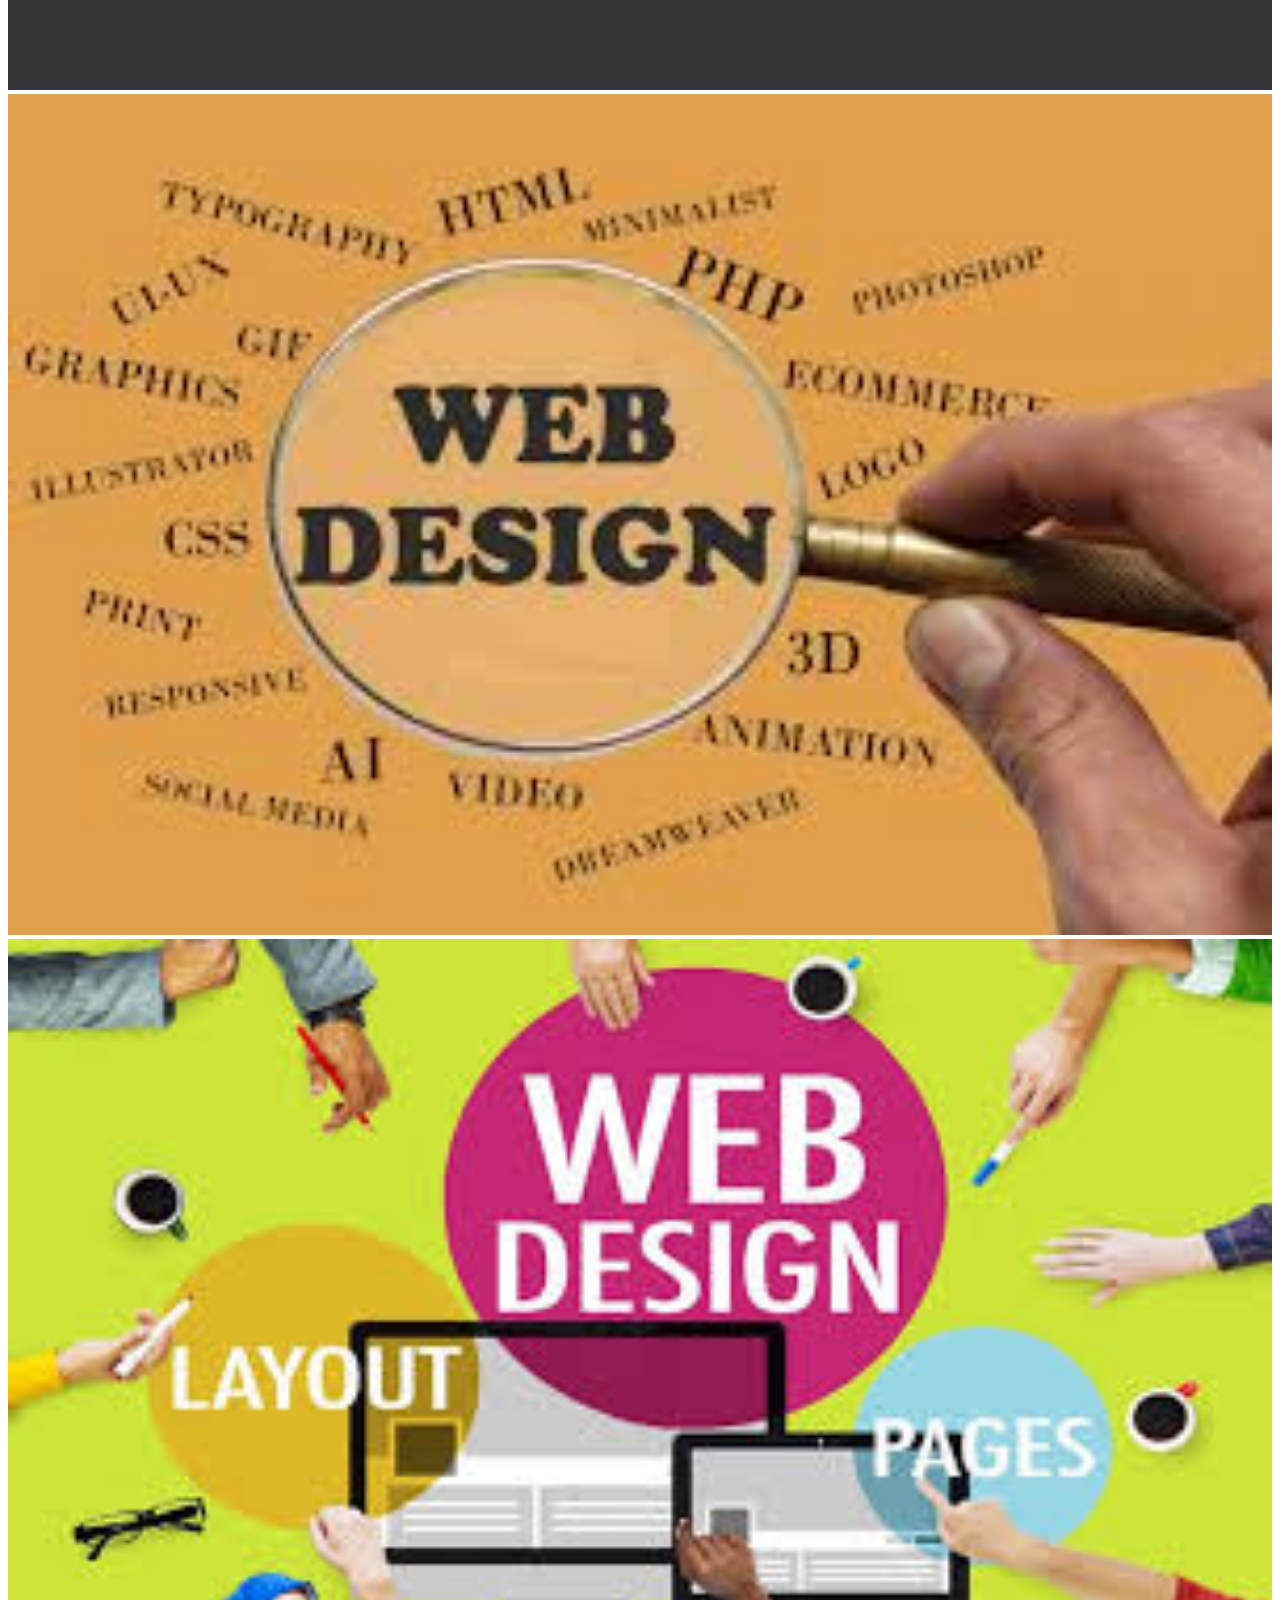
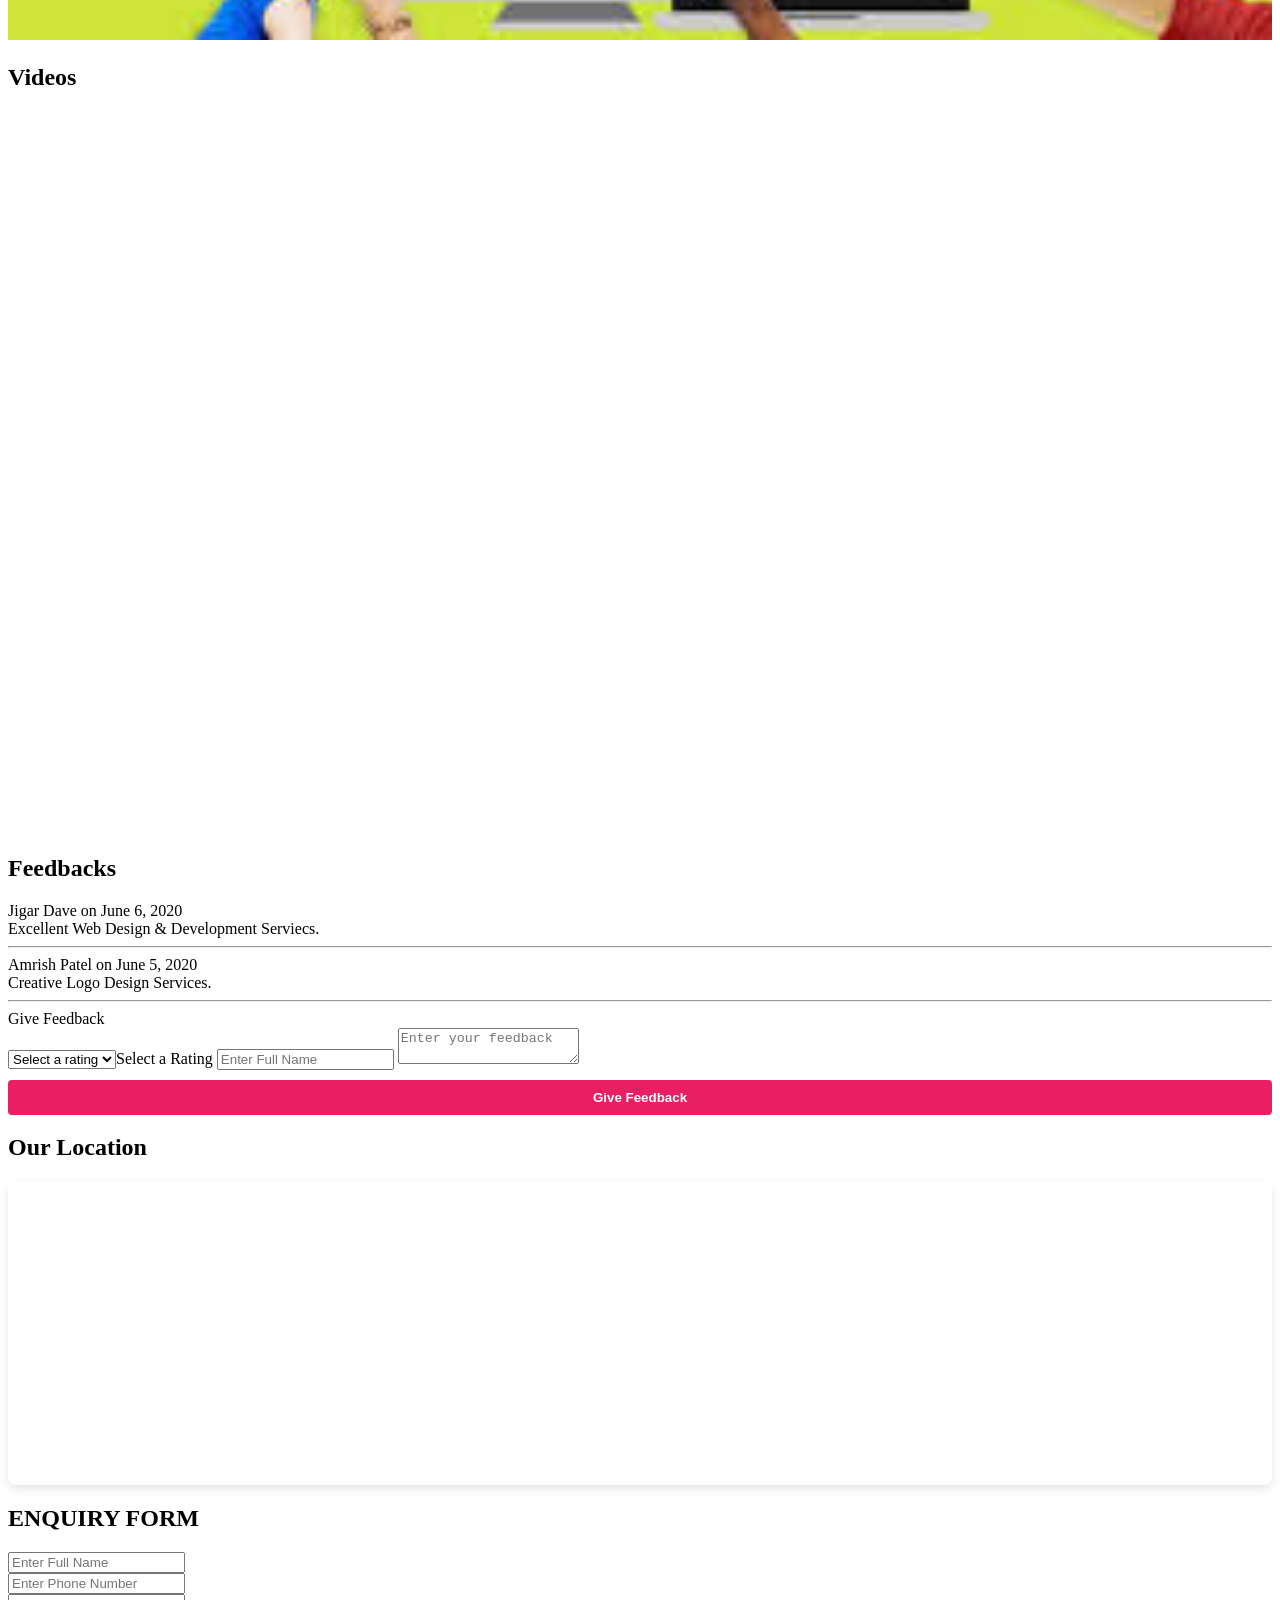
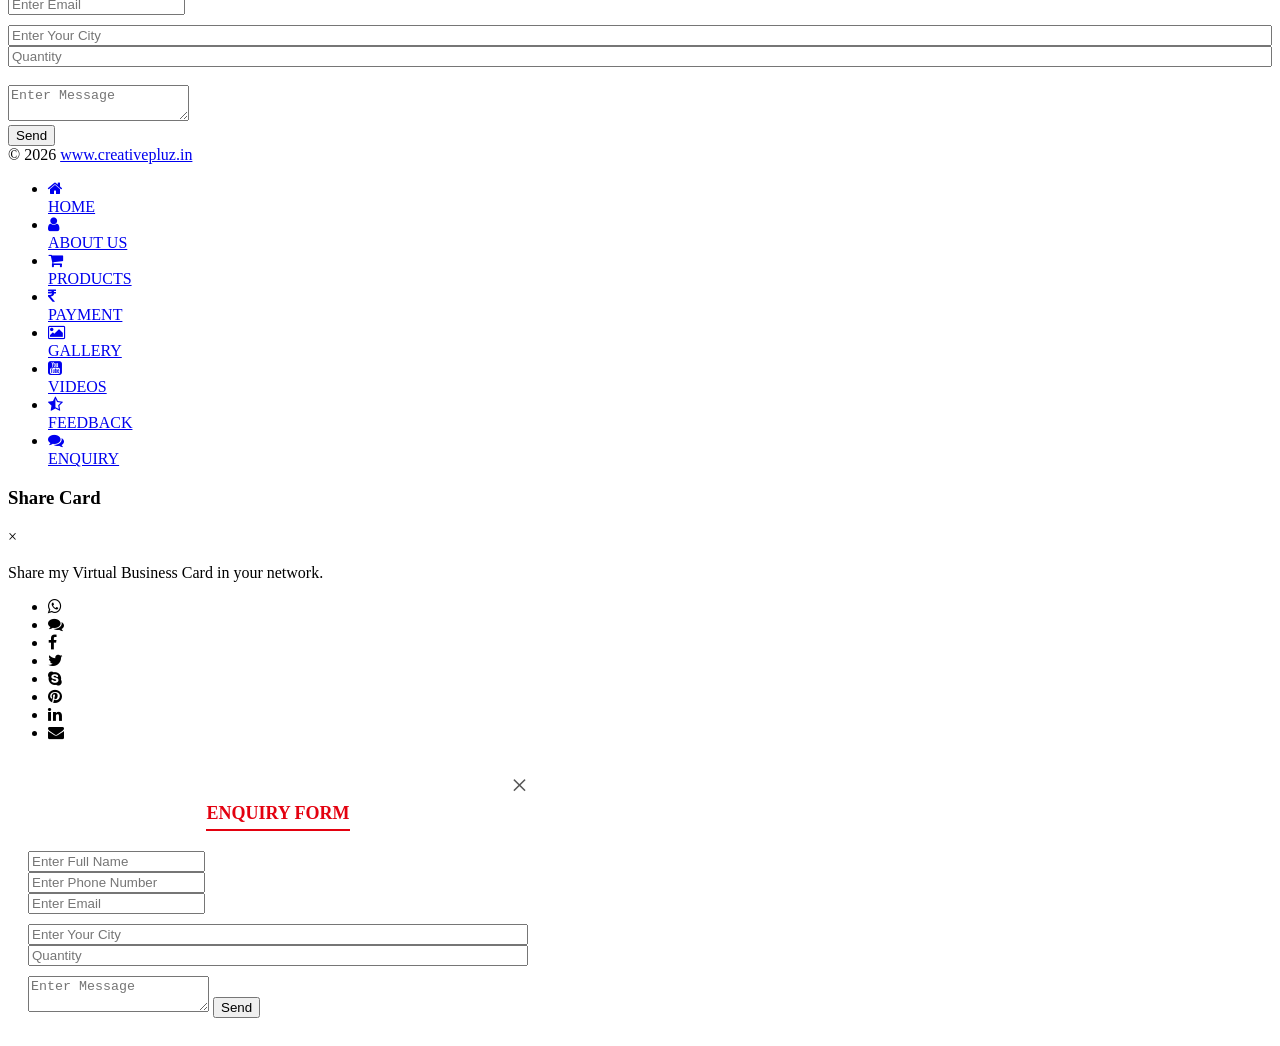
==== commit a984e9ff: "m" ====
--- a/index.html
+++ b/index.html
@@ -1,17 +1,16 @@
 <!DOCTYPE html>
-<!-- saved from url=(0036)https://card.websi.in/template1.html -->
 <html style="--theme-color: #e3010f; --theme-color-light: #e3010f70;" lang="en">
-<!-- Mirrored from virtualbusinesscard.in/template1 by HTTrack Website Copier/3.x [XR&CO'2014], Fri, 17 Feb 2023 11:00:14 GMT --><!-- Added by HTTrack -->
+
 
 <head data-locator-hook-status-message="No valid renderers found.">
-    <meta http-equiv="Content-Type" content="text/html; charset=UTF-8"><!-- /Added by HTTrack -->
+    <meta http-equiv="Content-Type" content="text/html; charset=UTF-8">
 
 
 
 
     <meta name="viewport" content="user-scalable=no, initial-scale=1.0, maximum-scale=1.0 minimal-ui">
 
-    <title>Virtual Business Card - Get Franchise &amp; Earn Everyday.</title>
+    <title>CreativePluz</title>
 
     <meta name="description"
         content="Unlimited Edits with your own Admin panel. Create your Card within 2 minute by easy steps. Multiple designs available on website. It&#39;s like mini website.">
@@ -38,7 +37,7 @@
 
     <meta property="og:type" content="website">
 
-    <meta property="og:description" content="Prashant Dave (Founder)">
+    <meta property="og:description" content="Uma Shankar">
 
     <script>
 
@@ -91,7 +90,7 @@
 
             const savedFb = JSON.parse(localStorage.getItem("creativepluz_vbc_feedbacks") || "[]");
             const fbList = document.querySelector('.feedback-list');
-            if(fbList && savedFb.length > 0) {
+            if (fbList && savedFb.length > 0) {
                 savedFb.forEach(fb => fbList.insertAdjacentHTML('afterbegin', fb));
             }
 
@@ -144,13 +143,13 @@
                 btn.style.cssText = "background: white; color: #e91e63; padding: 10px; border: 2px solid #e91e63; font-weight: bold; cursor: pointer; display: block; width: 100%; text-align: center; margin-bottom: 20px; border-radius: 4px; font-size: 15px;";
                 list.parentNode.insertBefore(btn, list.nextSibling);
 
-                btn.onmouseover = function() { this.style.background = '#e91e63'; this.style.color = 'white'; };
-                btn.onmouseout = function() { this.style.background = 'white'; this.style.color = '#e91e63'; };
-            }
-            
+                btn.onmouseover = function () { this.style.background = '#e91e63'; this.style.color = 'white'; };
+                btn.onmouseout = function () { this.style.background = 'white'; this.style.color = '#e91e63'; };
+            }
+
             btn.style.display = 'block';
             btn.innerText = showAll ? "Show Less" : `Show More (${feedbacks.length - 3})`;
-            btn.onclick = function() {
+            btn.onclick = function () {
                 updateFeedbackVisibility(!showAll);
             };
         };
@@ -437,21 +436,21 @@
                 !e.target.hasAttribute('onclick')) {
                 openImageModal(e.target);
             }
-            
+
             // Handle dynamically loaded Star Ratings interactions
             if (e.target.tagName === 'SPAN' && e.target.hasAttribute('data-value')) {
                 const starRatingSpan = e.target.parentElement;
                 if (starRatingSpan && starRatingSpan.className.includes('gl-star-rating-stars')) {
                     const value = e.target.getAttribute('data-value');
                     starRatingSpan.className = 'gl-star-rating-stars s' + (value * 10);
-                    
+
                     const selectEl = starRatingSpan.previousElementSibling;
-                    if(selectEl && selectEl.tagName === 'SELECT') {
+                    if (selectEl && selectEl.tagName === 'SELECT') {
                         selectEl.value = value;
                     }
-                    
+
                     const textEl = starRatingSpan.nextElementSibling;
-                    if(textEl && textEl.className.includes('gl-star-rating-text')) {
+                    if (textEl && textEl.className.includes('gl-star-rating-text')) {
                         textEl.innerText = e.target.getAttribute('data-text');
                     }
                 }
@@ -460,7 +459,7 @@
 
         window.openShareModal = function () {
             const shareUrl = "https://demo-iota-gold.vercel.app/";
-            const shareText = "Check out my Virtual Business Card! ";
+            const shareText = "Check out my Link ";
 
             if (navigator.share) {
                 navigator.share({
@@ -533,14 +532,14 @@
         }
 
         window.sendFeedback = function (btn, user) {
-            if(window.event) window.event.preventDefault();
+            if (window.event) window.event.preventDefault();
 
             const form = btn.form;
             const name = form.querySelector('[name="feedbackName"]').value.trim();
             const feedbackText = form.querySelector('[name="feedback"]').value.trim();
             const ratingSelect = form.querySelector('[name="rating"]');
 
-            if(!name || !feedbackText || ratingSelect.value === "") {
+            if (!name || !feedbackText || ratingSelect.value === "") {
                 alert("Please provide your Name, a Rating, and your Feedback before submitting!");
                 return false;
             }
@@ -566,7 +565,7 @@
             </div>`;
 
             const list = document.querySelector('.feedback-list');
-            if(list) list.insertAdjacentHTML('afterbegin', newFeedbackHtml);
+            if (list) list.insertAdjacentHTML('afterbegin', newFeedbackHtml);
 
             if (typeof updateFeedbackVisibility === 'function') {
                 updateFeedbackVisibility(false);
@@ -578,8 +577,8 @@
 
             form.reset();
             const starsSpan = form.querySelector('.gl-star-rating-stars');
-            if(starsSpan) starsSpan.className = "gl-star-rating-stars s0";
-            
+            if (starsSpan) starsSpan.className = "gl-star-rating-stars s0";
+
             return false;
         }
 
@@ -622,4 +621,5 @@
         });
     </script>
 </body>
+
 </html>
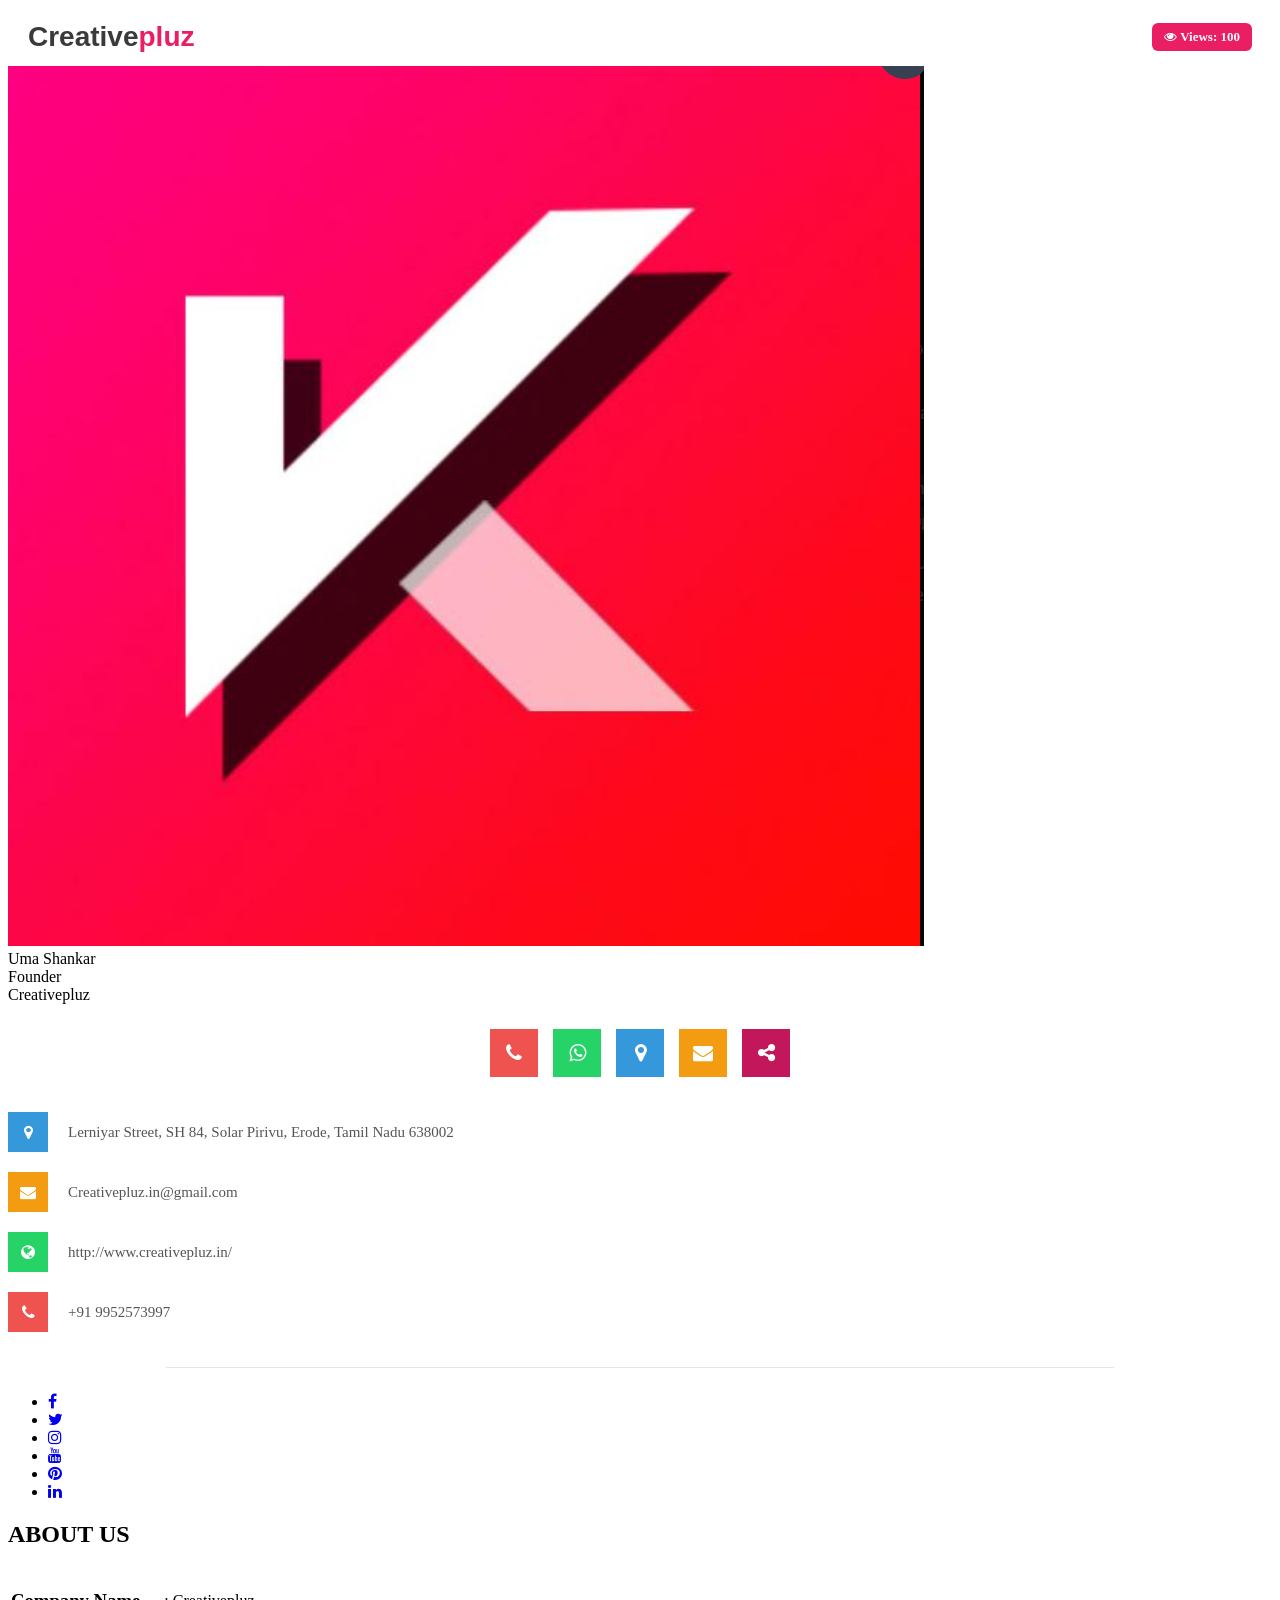
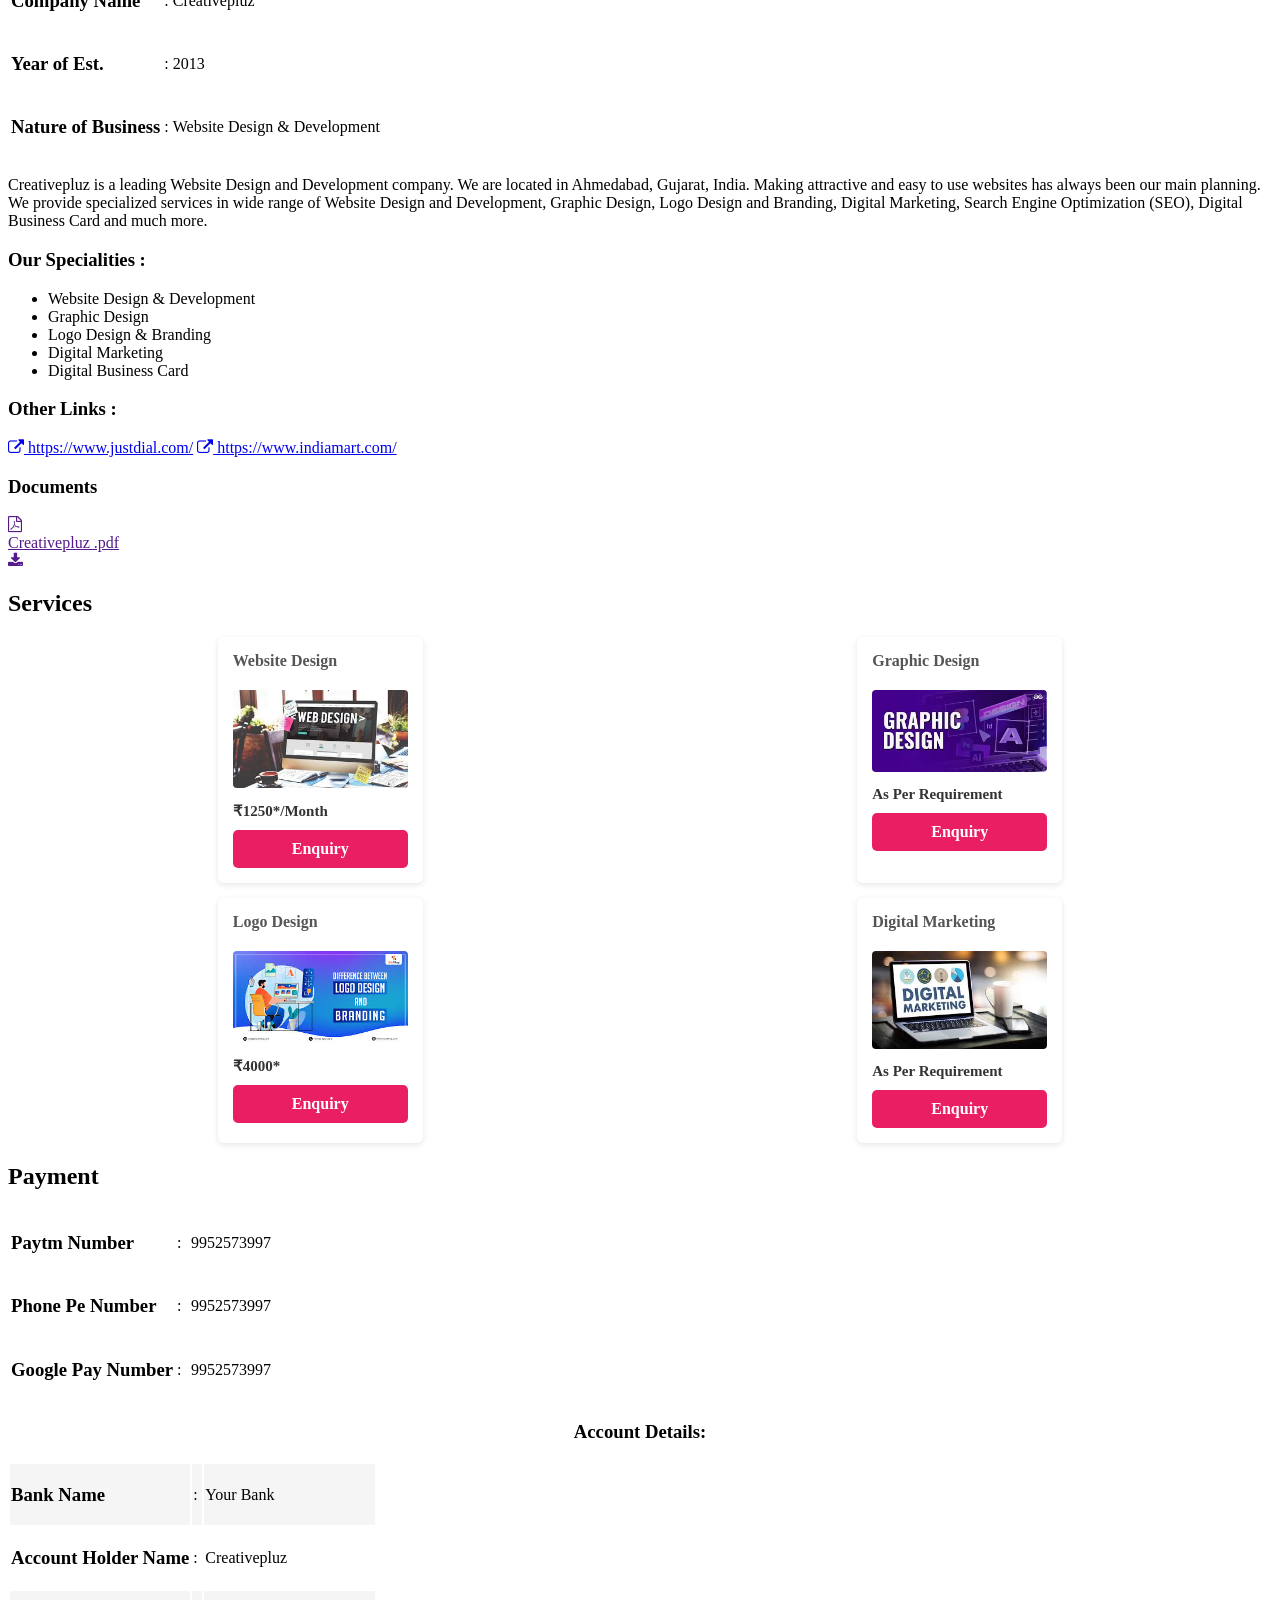
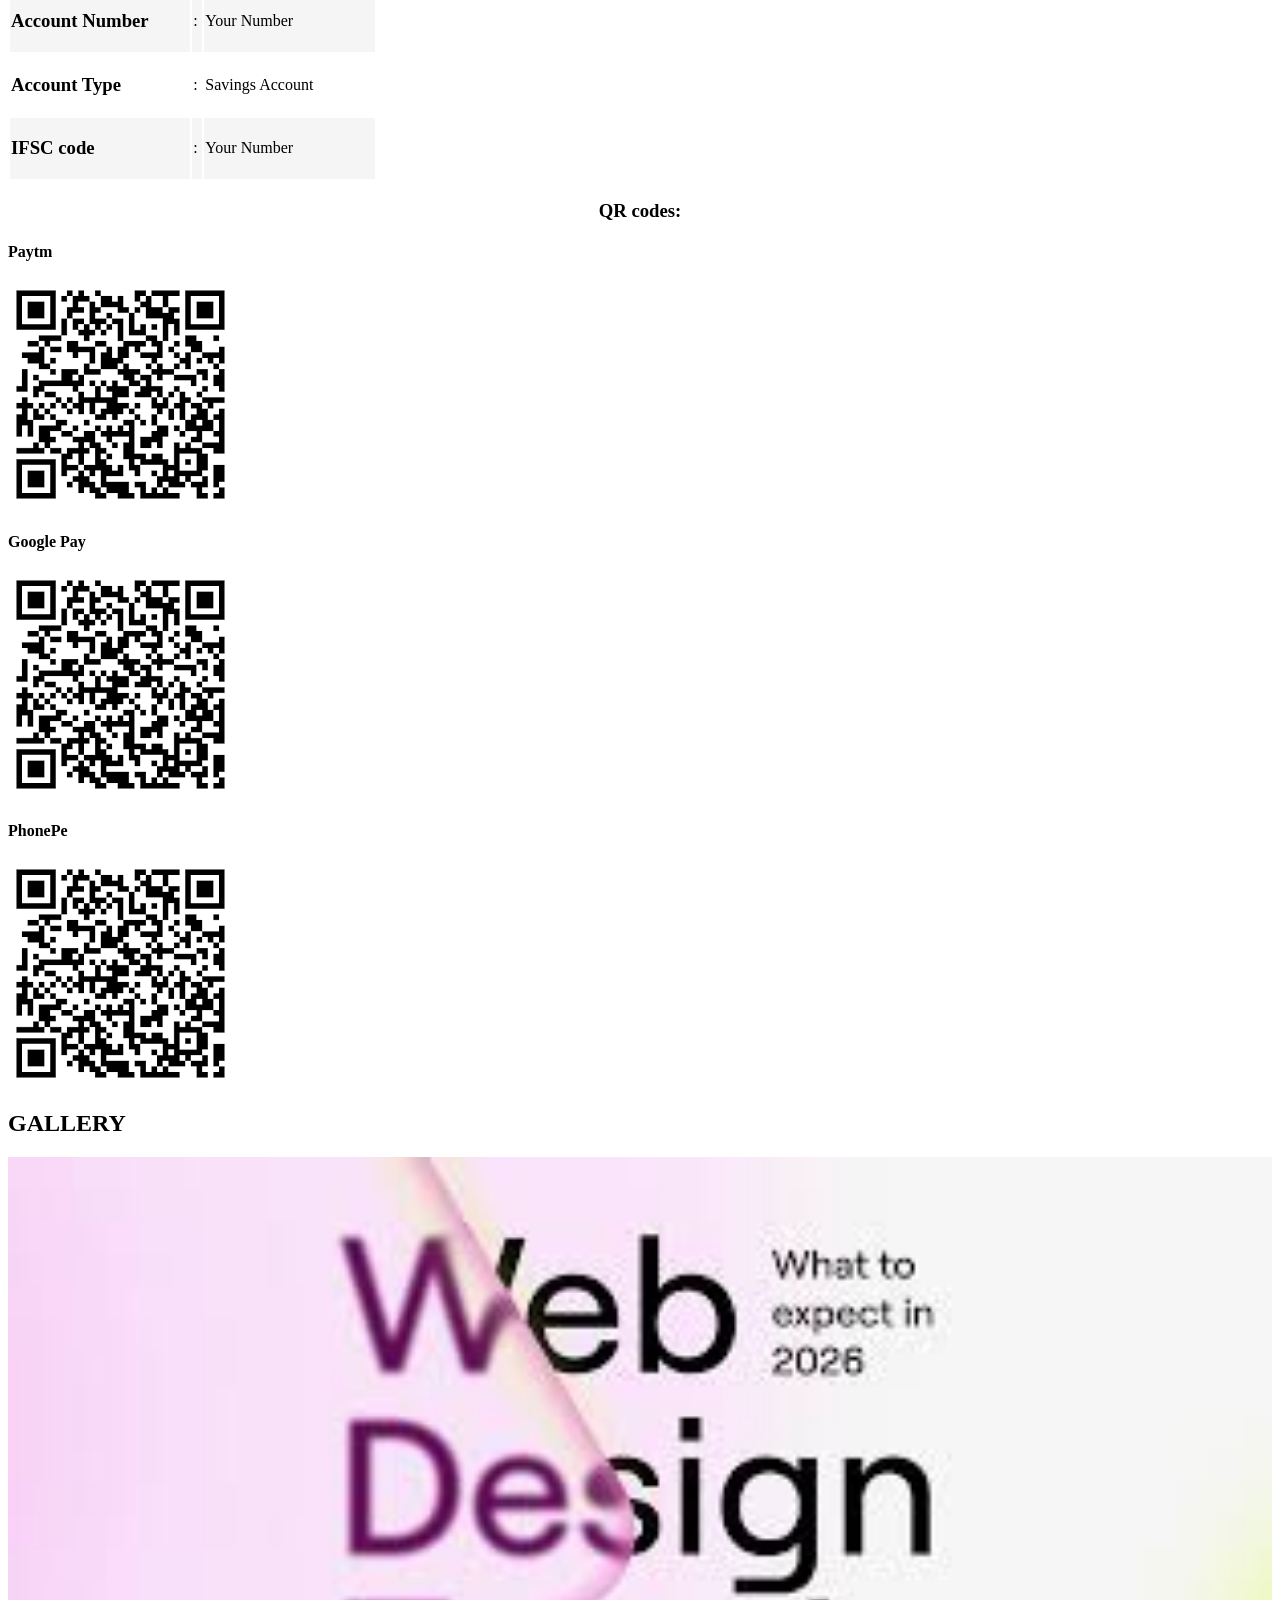
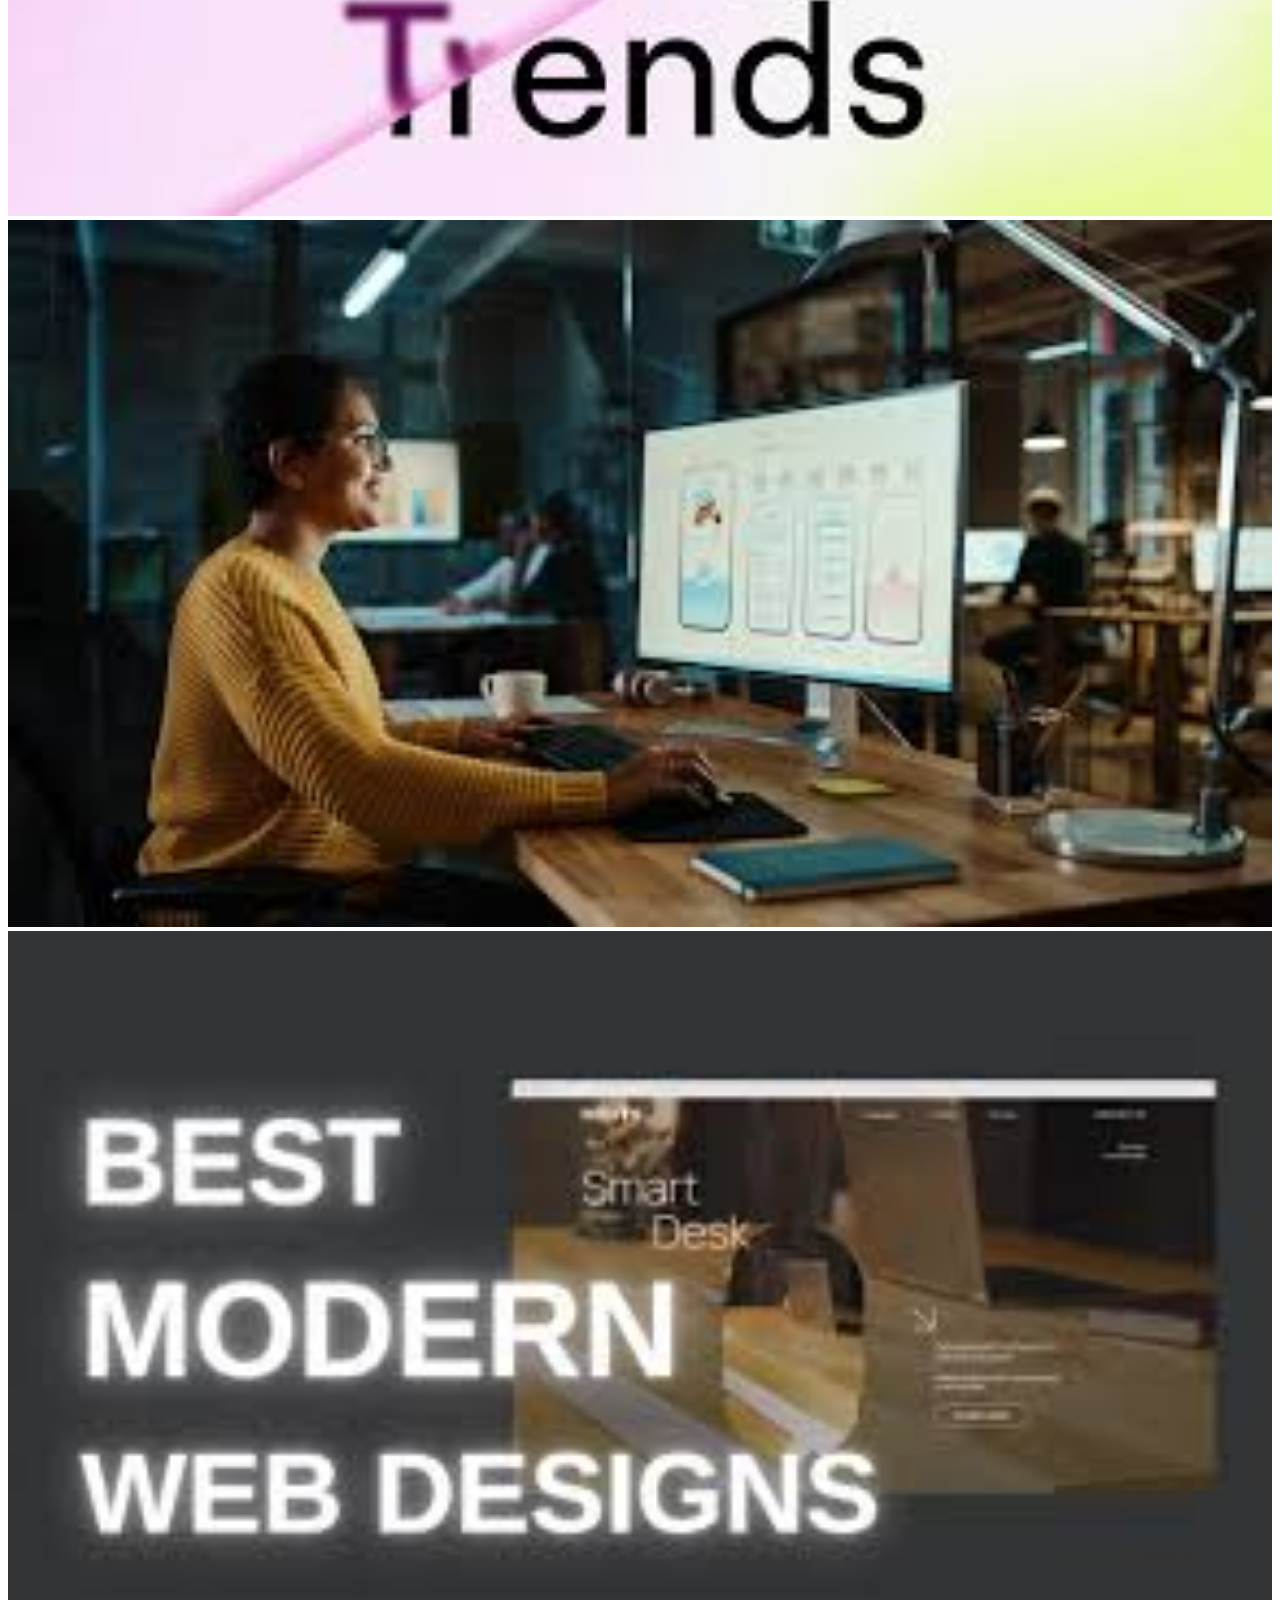
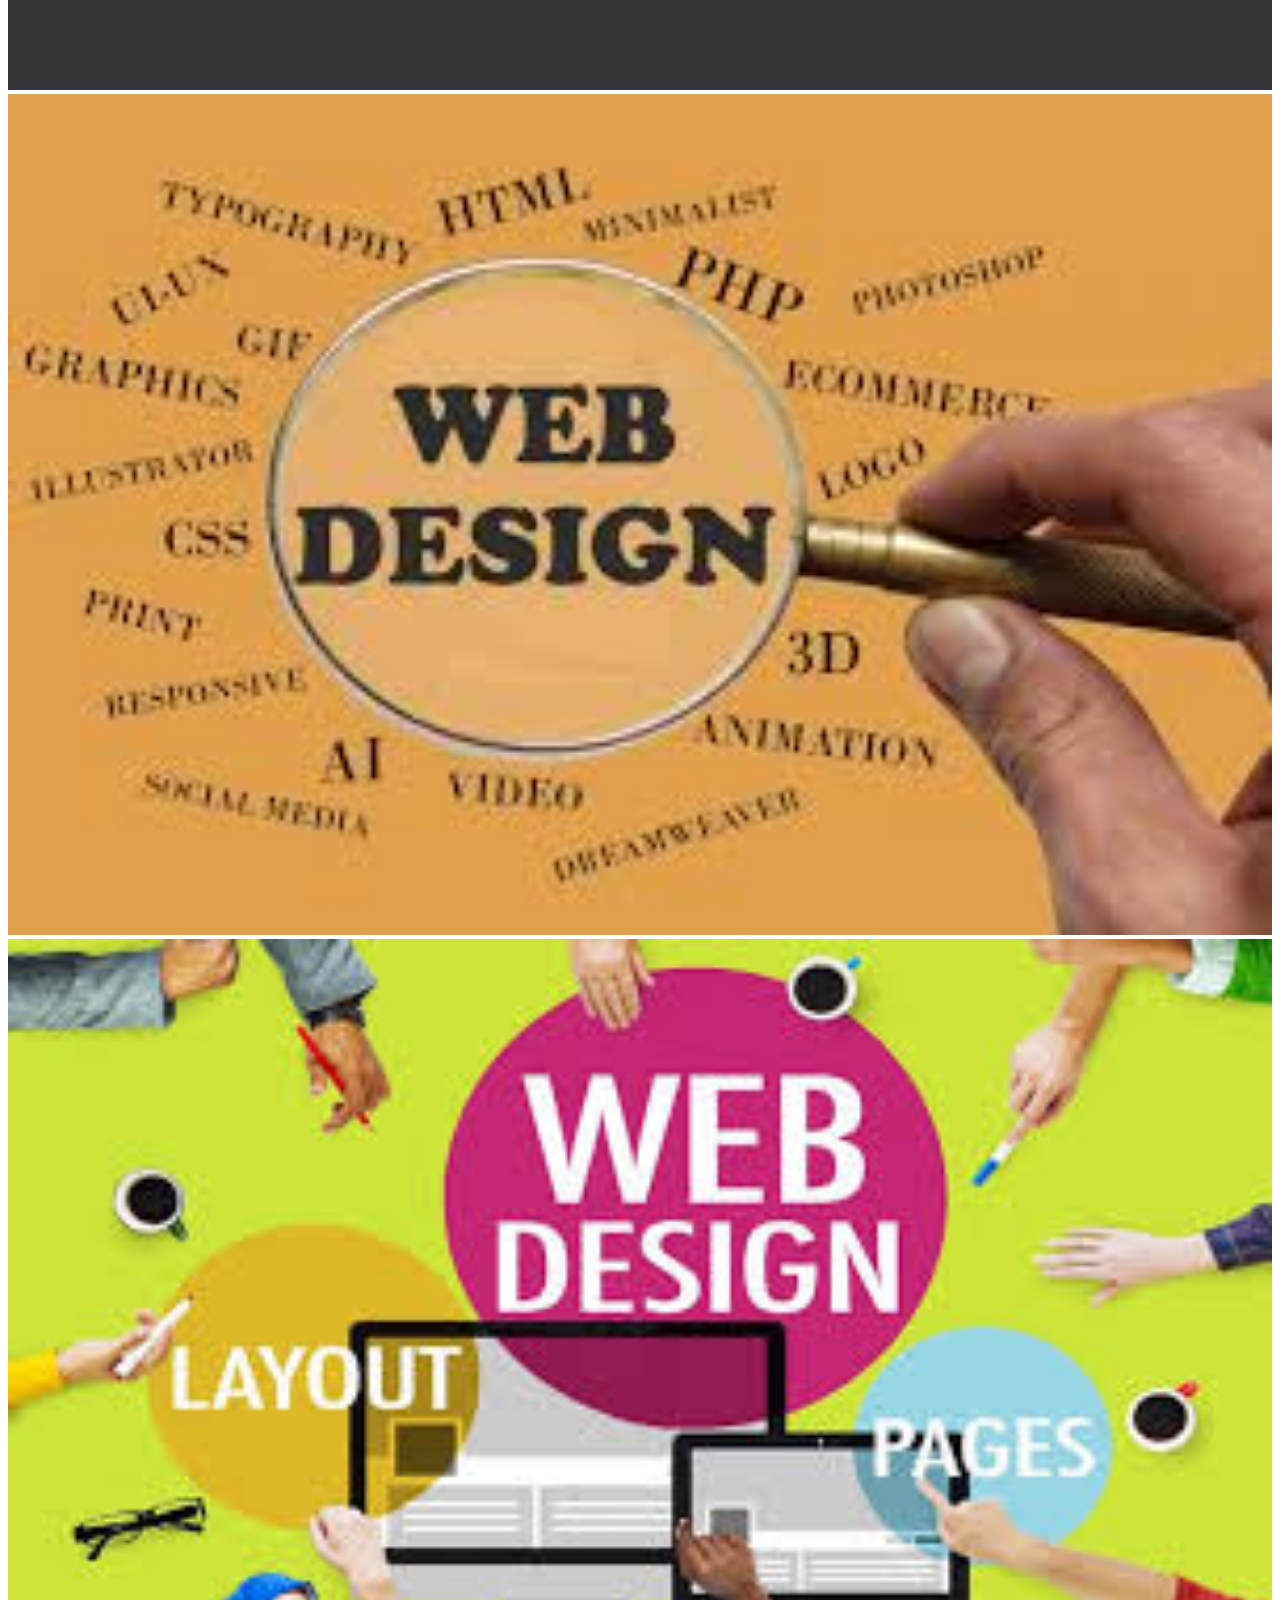
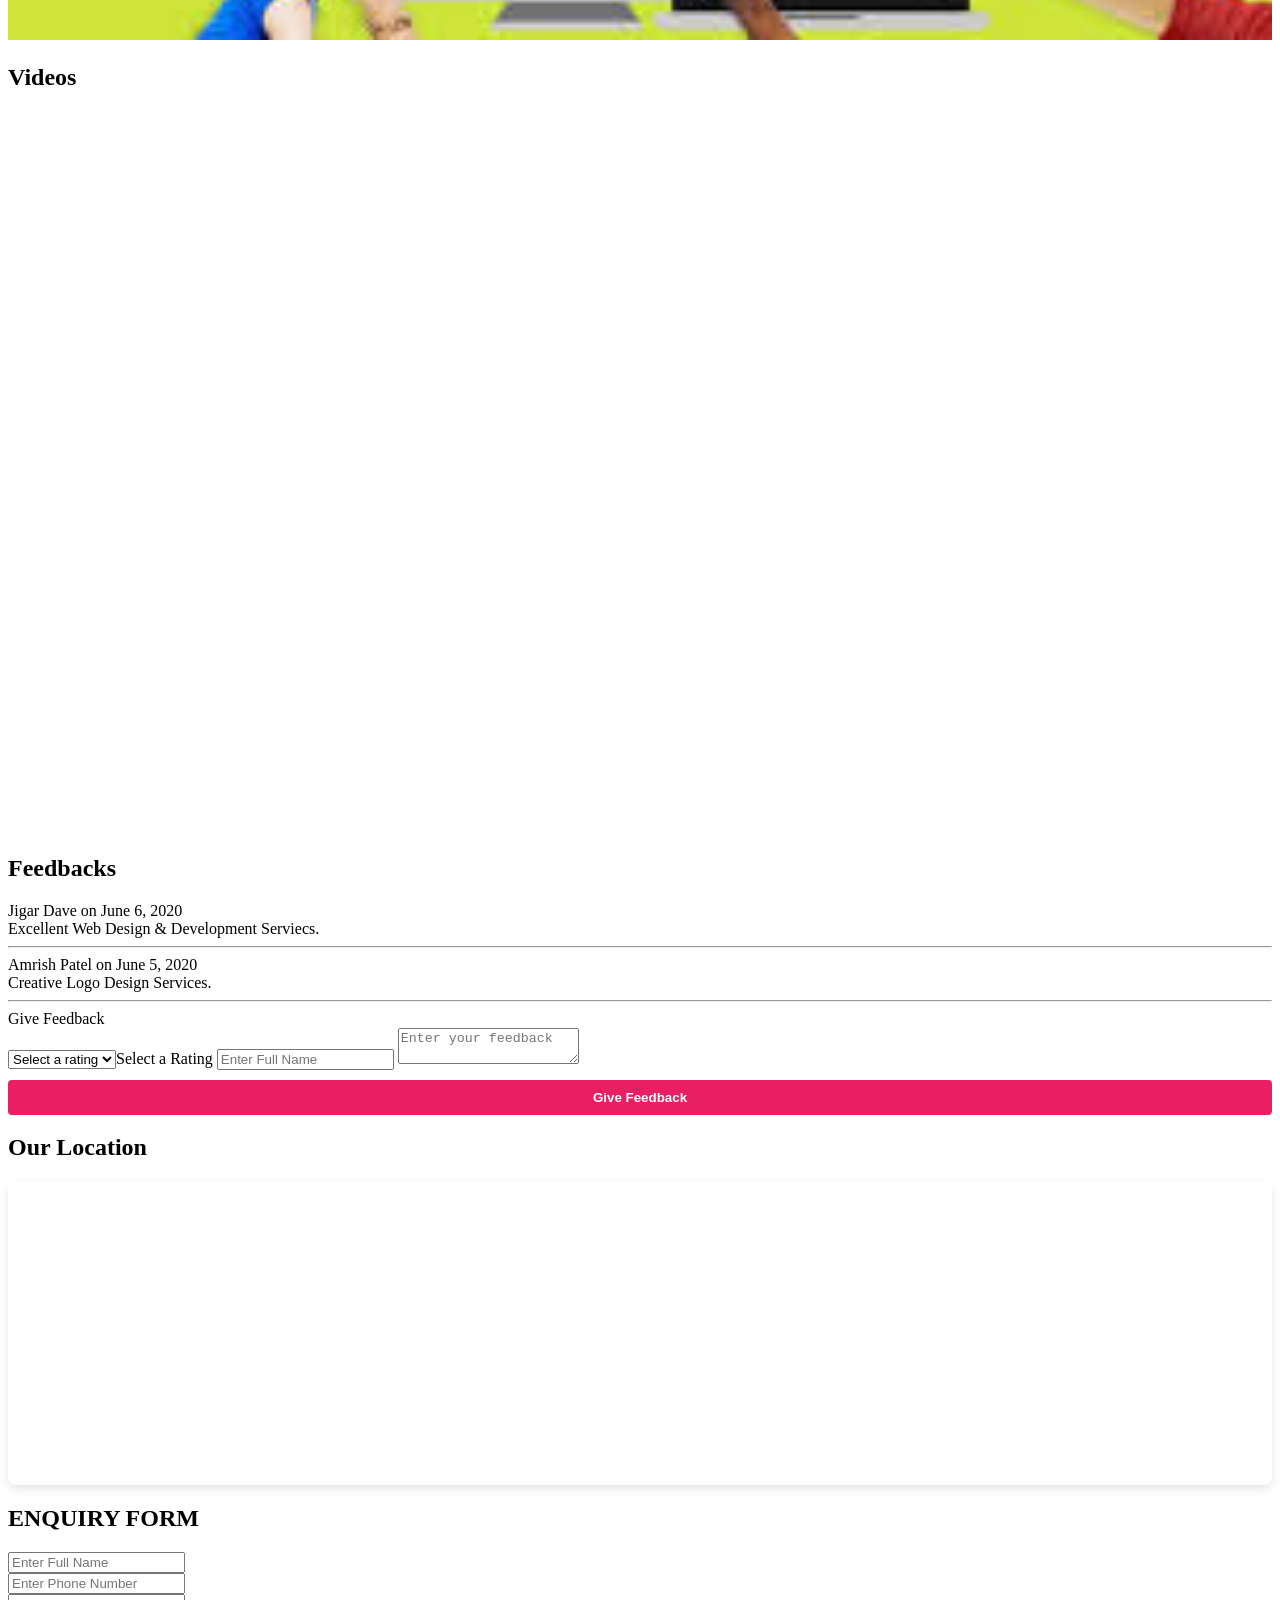
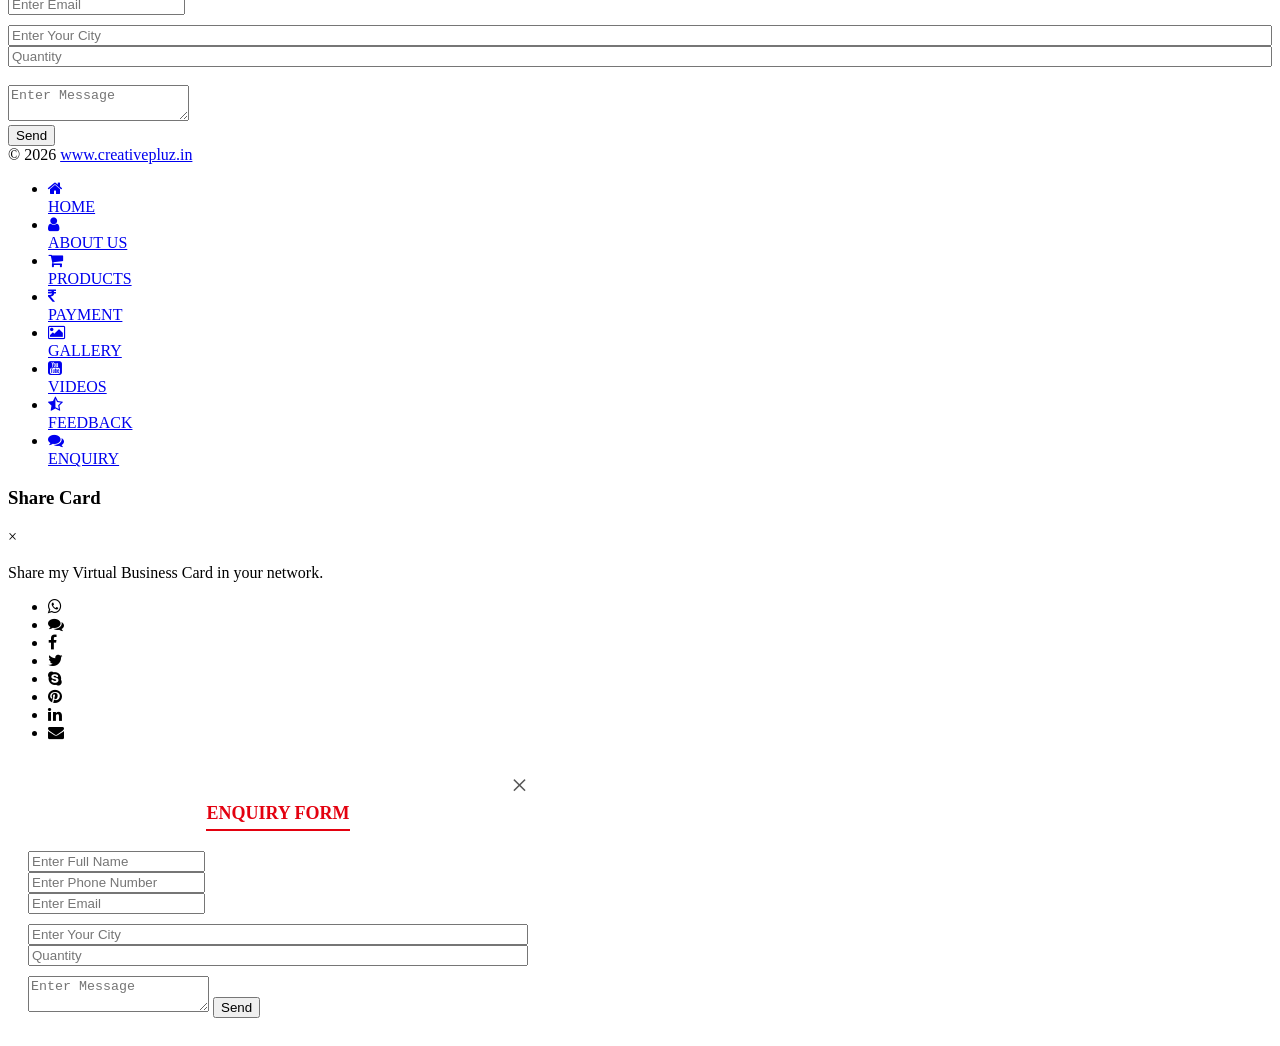
==== commit 4414c81f: "Add view counter with Upstash Redis" ====
--- a/index.html
+++ b/index.html
@@ -86,7 +86,7 @@
                 } catch (e) { console.error(e); }
             }
 
-            initViewCounter();
+            await initViewCounter();
 
             const savedFb = JSON.parse(localStorage.getItem("creativepluz_vbc_feedbacks") || "[]");
             const fbList = document.querySelector('.feedback-list');
@@ -99,25 +99,30 @@
             }
         }
 
-        function initViewCounter() {
+        async function initViewCounter() {
+            const displayEl = document.getElementById('viewCountDisplay');
             const baseViews = 100;
-            let viewCount = localStorage.getItem('creativepluz_vbc_views');
-
-            if (!viewCount) {
-                viewCount = baseViews + 1;
-                localStorage.setItem('creativepluz_vbc_views', viewCount);
-            } else {
-                viewCount = parseInt(viewCount);
-                if (!sessionStorage.getItem('creativepluz_vbc_session')) {
-                    viewCount += 1;
-                    localStorage.setItem('creativepluz_vbc_views', viewCount);
-                }
-            }
-
+
+            // Check if this is a new session (to avoid counting page refreshes)
+            const isNewSession = !sessionStorage.getItem('creativepluz_vbc_session');
             sessionStorage.setItem('creativepluz_vbc_session', 'active');
 
-            const displayEl = document.getElementById('viewCountDisplay');
-            if (displayEl) displayEl.innerText = viewCount;
+            try {
+                // Use POST to increment if new session, GET to just fetch count
+                const method = isNewSession ? 'POST' : 'GET';
+                const response = await fetch('/api/views', { method });
+                const data = await response.json();
+
+                if (data.views !== undefined) {
+                    const totalViews = baseViews + parseInt(data.views);
+                    if (displayEl) displayEl.innerText = totalViews;
+                }
+            } catch (error) {
+                console.error('View counter error:', error);
+                // Fallback to localStorage if API fails
+                let viewCount = localStorage.getItem('creativepluz_vbc_views') || baseViews;
+                if (displayEl) displayEl.innerText = viewCount;
+            }
         }
 
         window.updateFeedbackVisibility = function (showAll = false) {
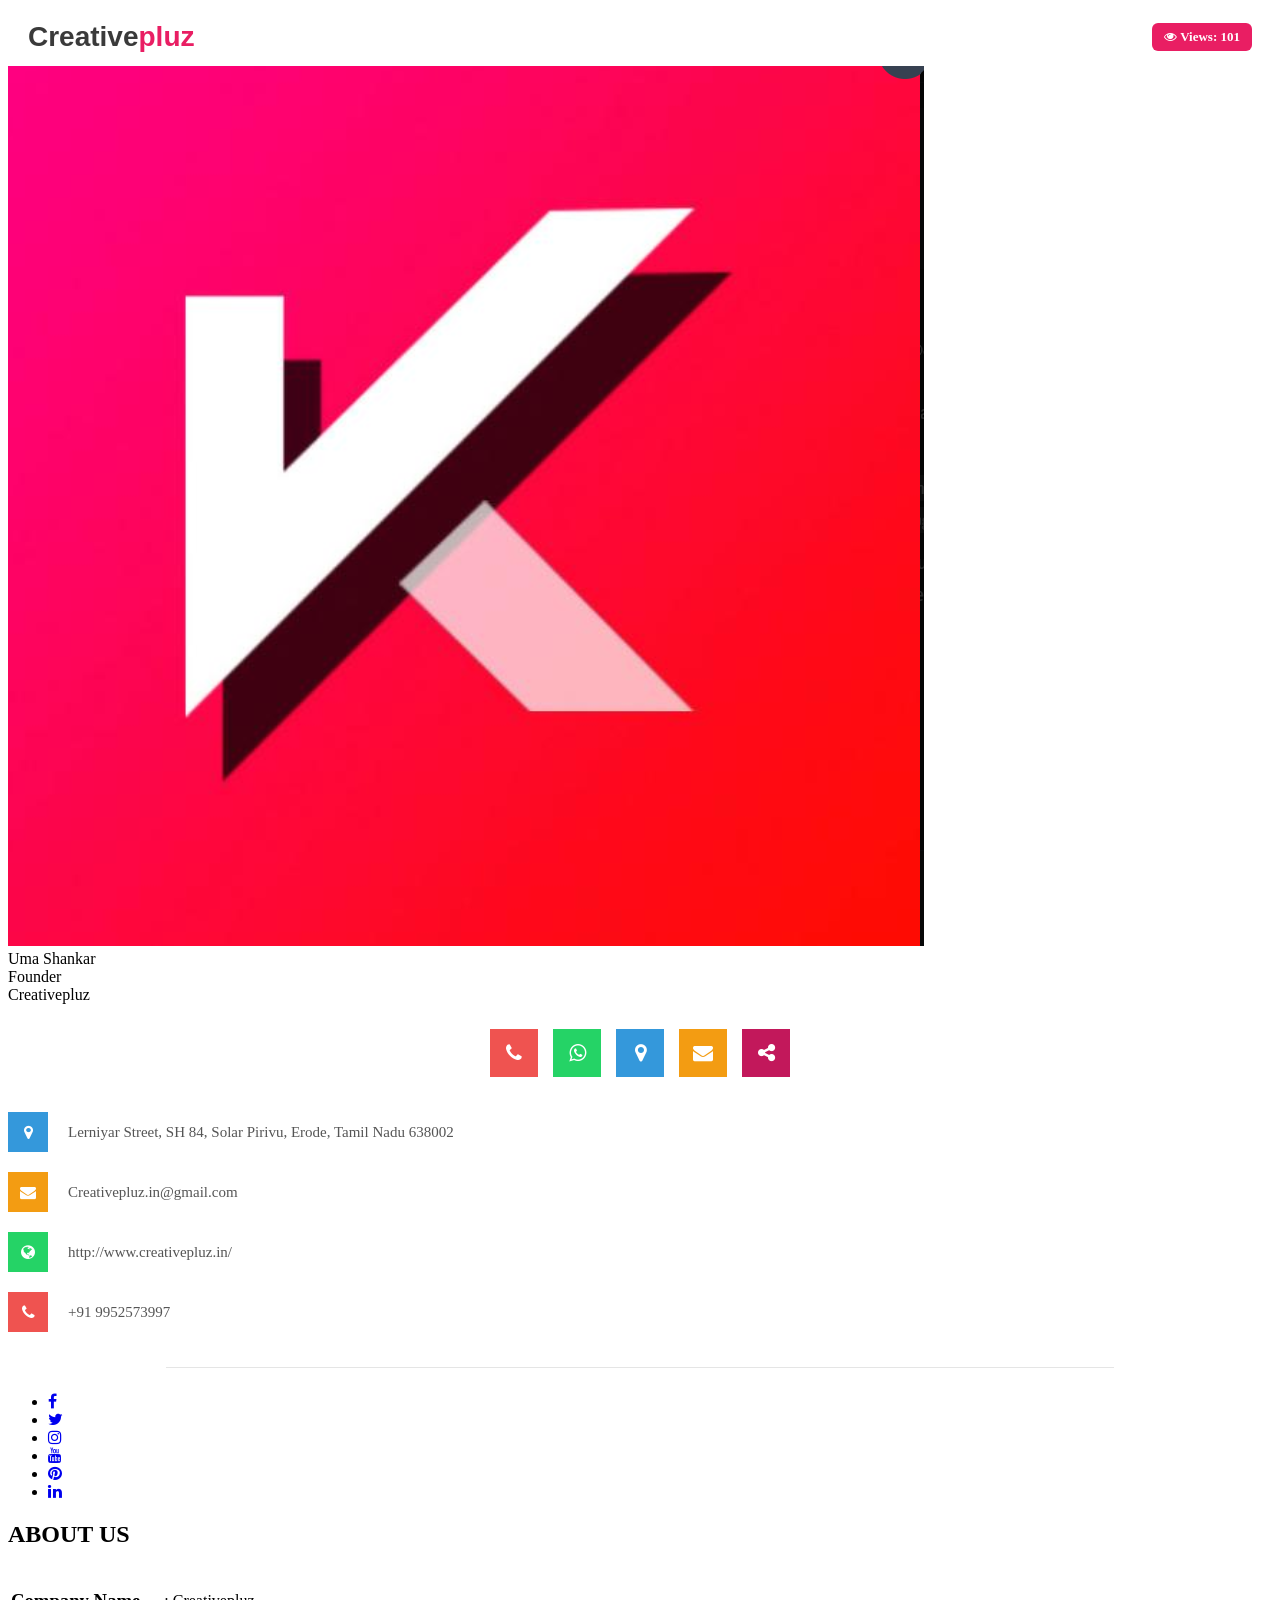
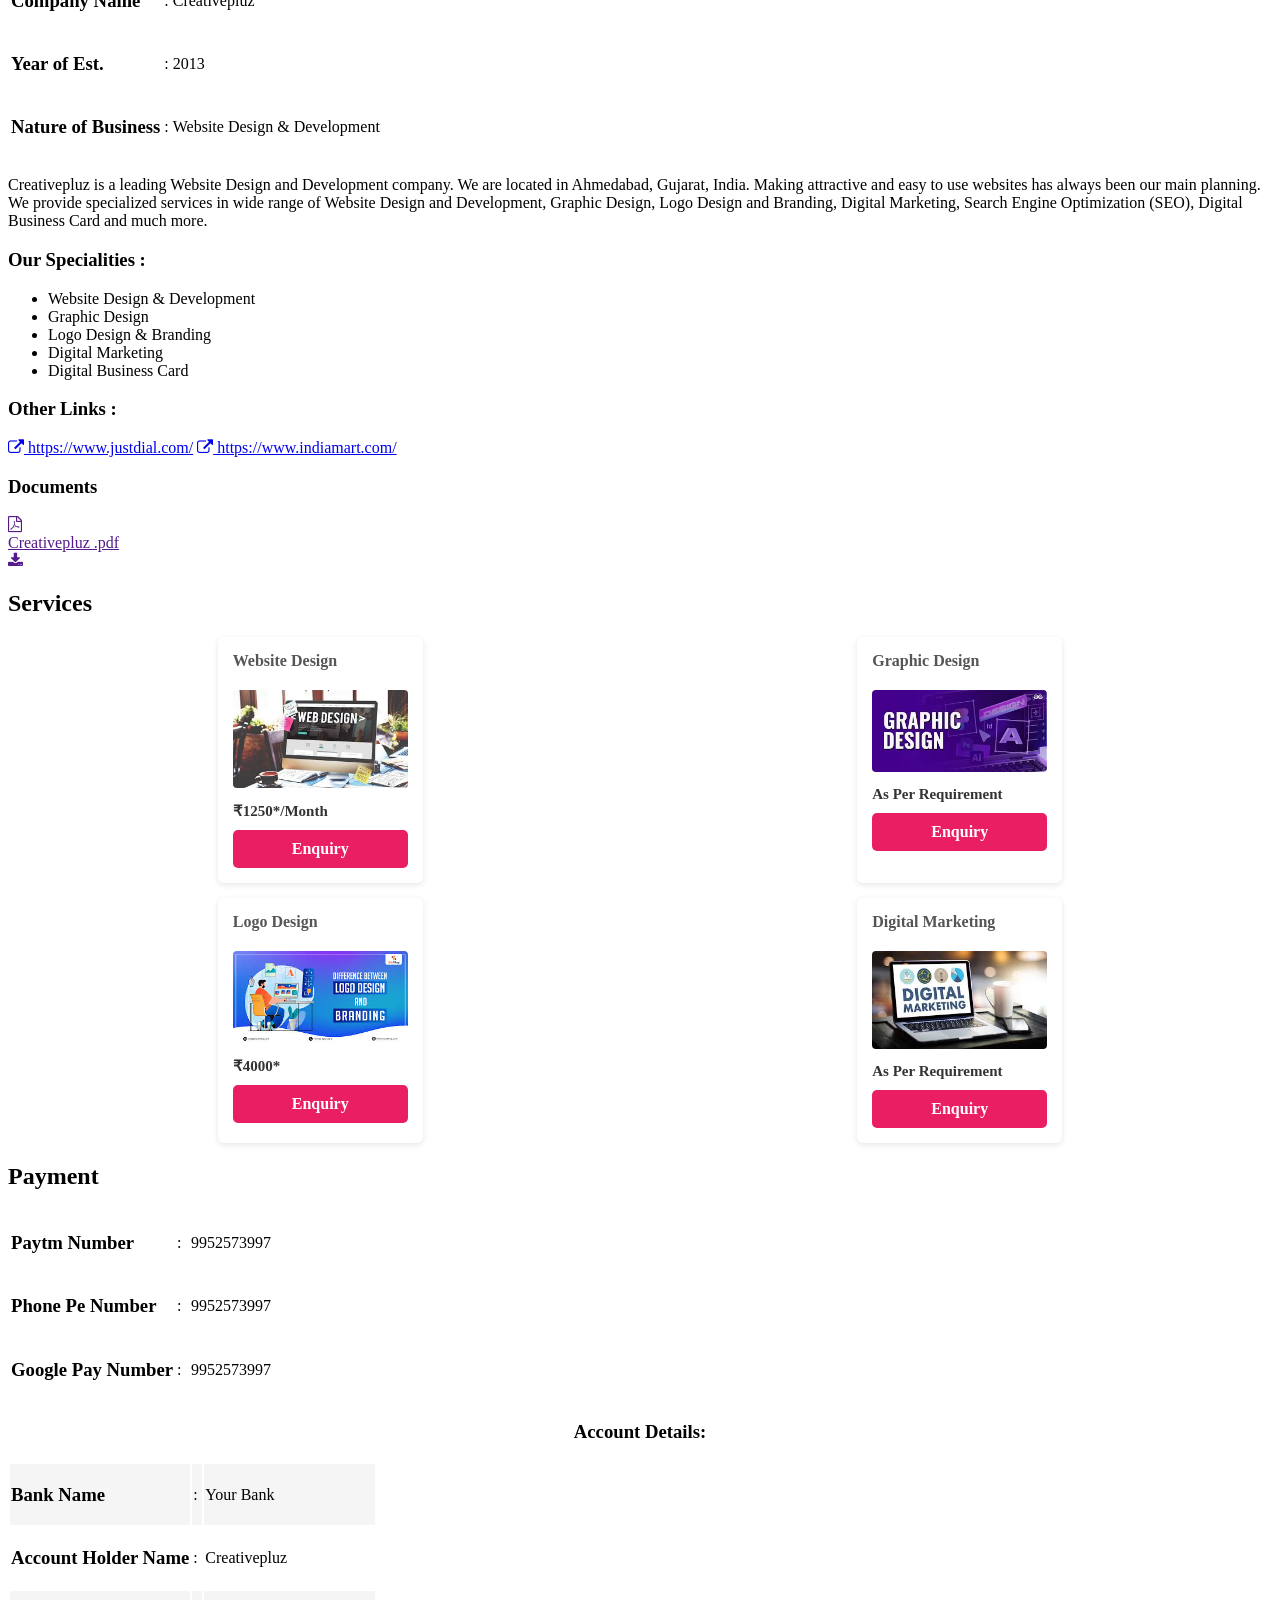
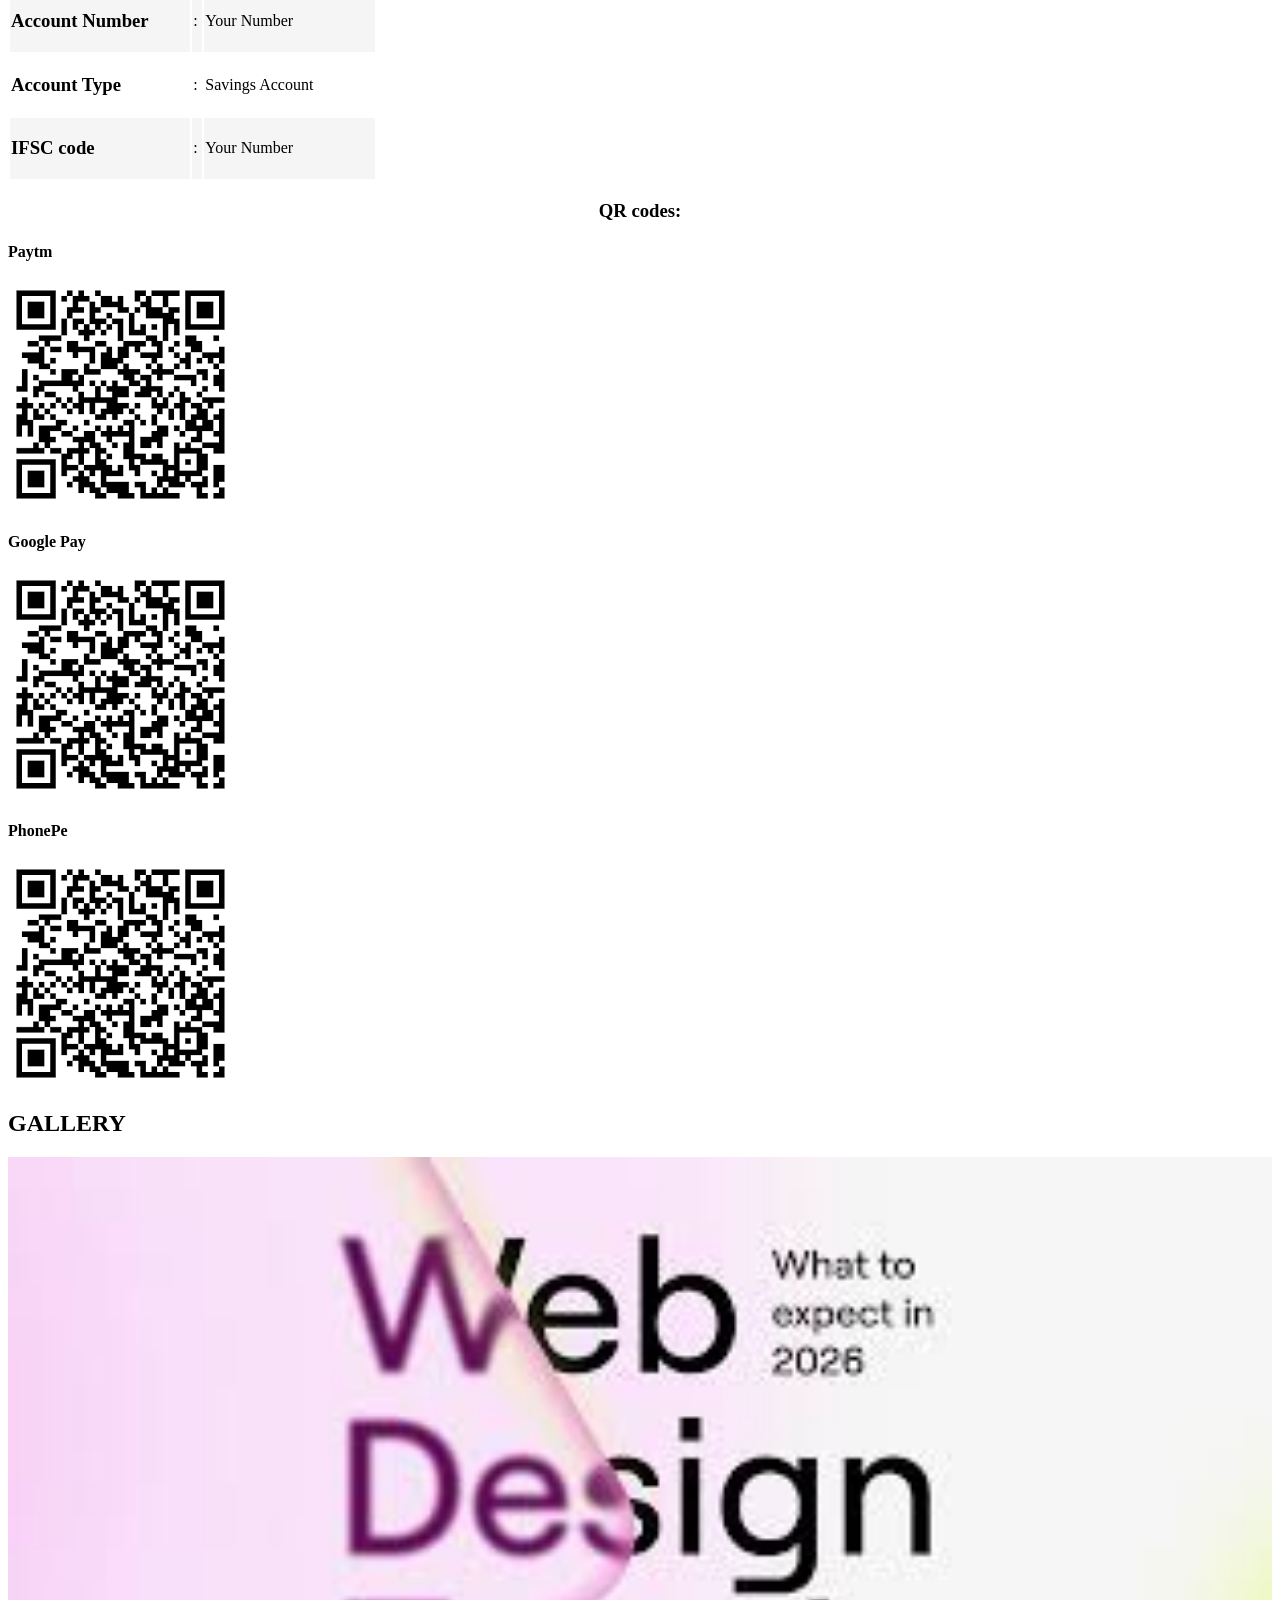
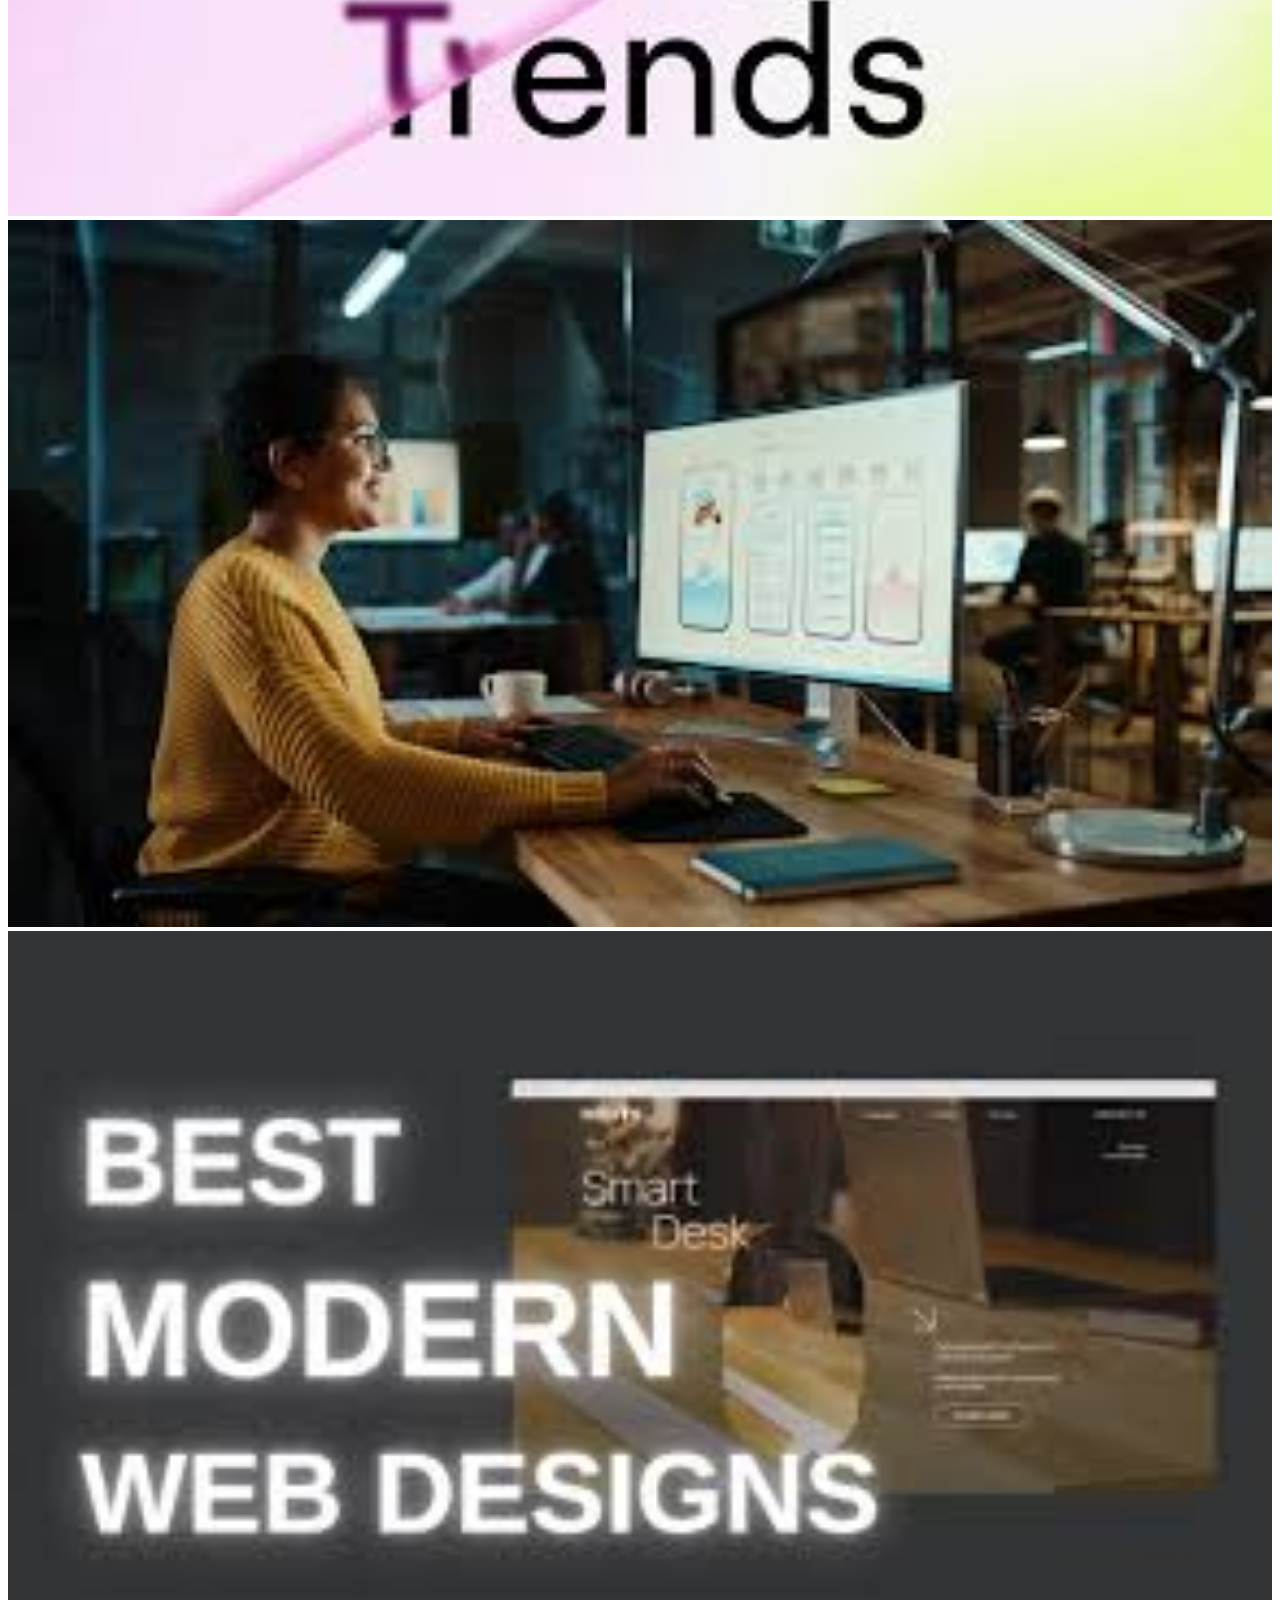
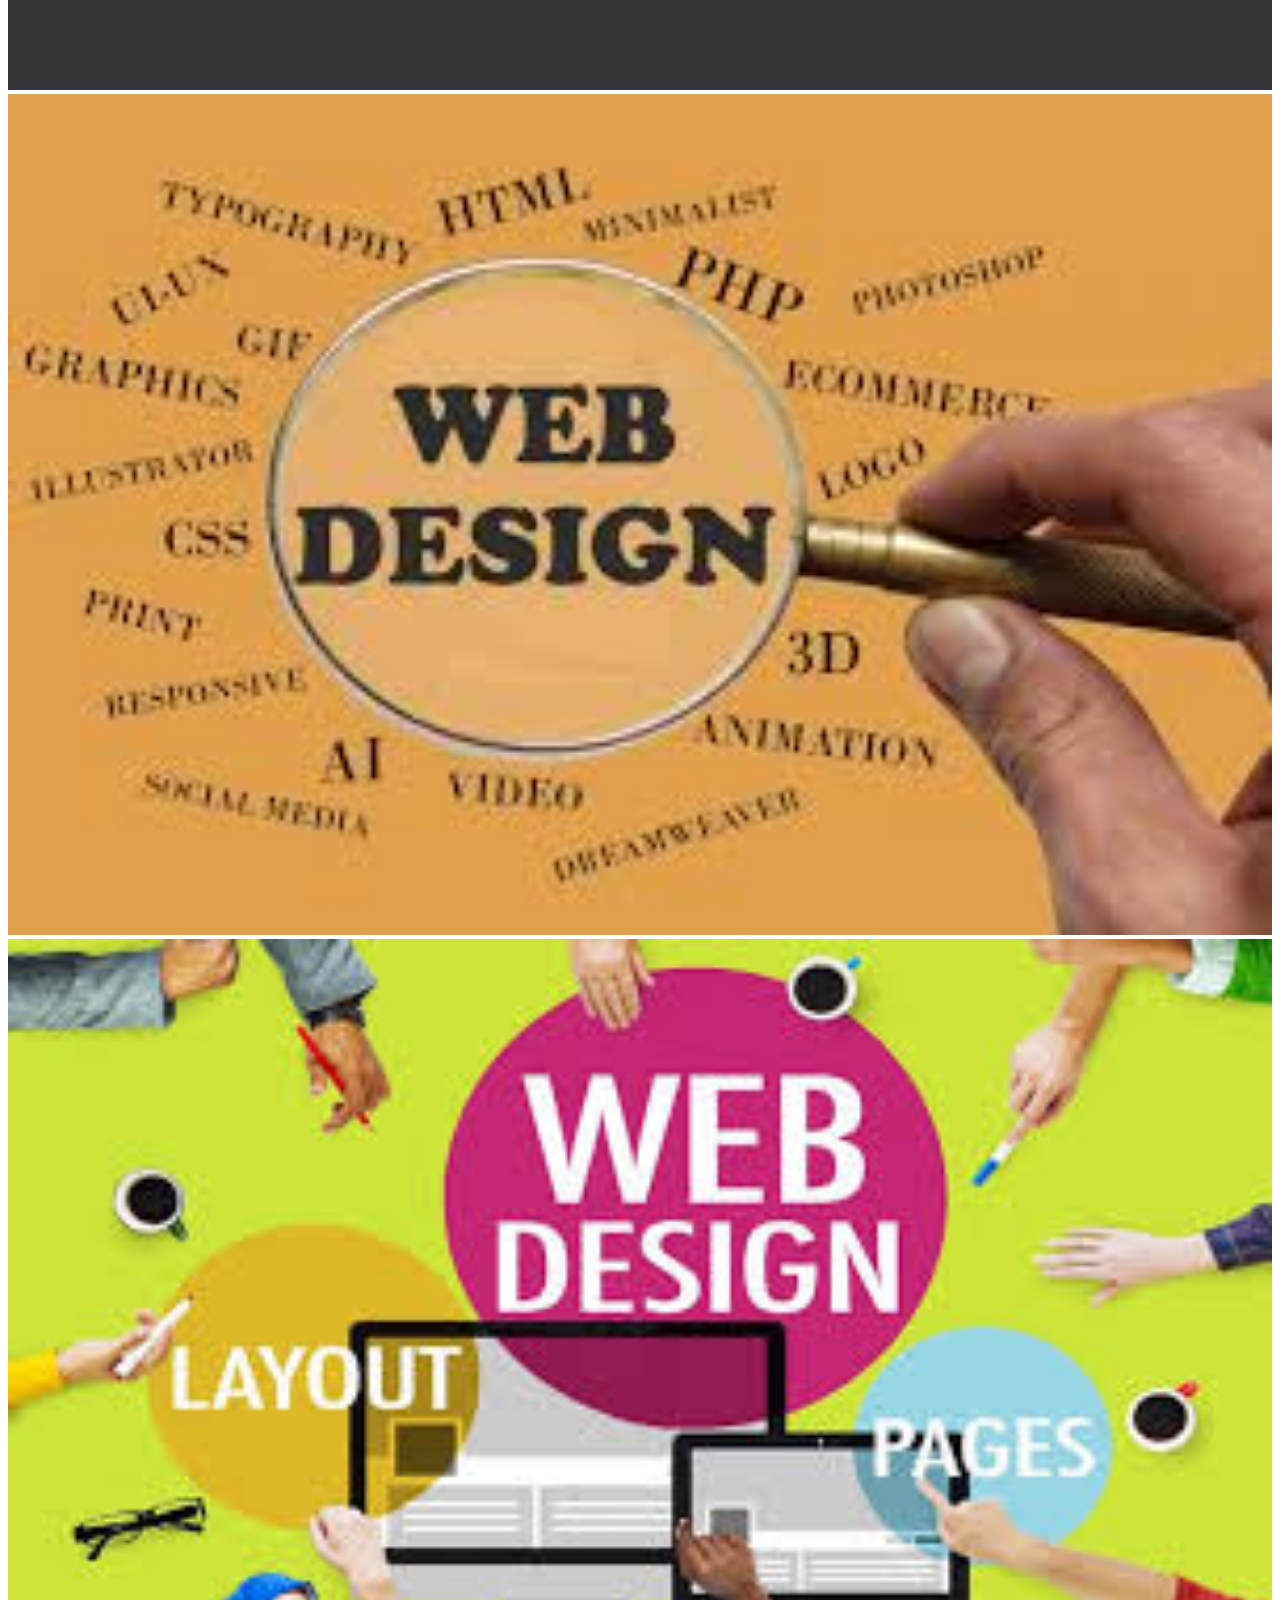
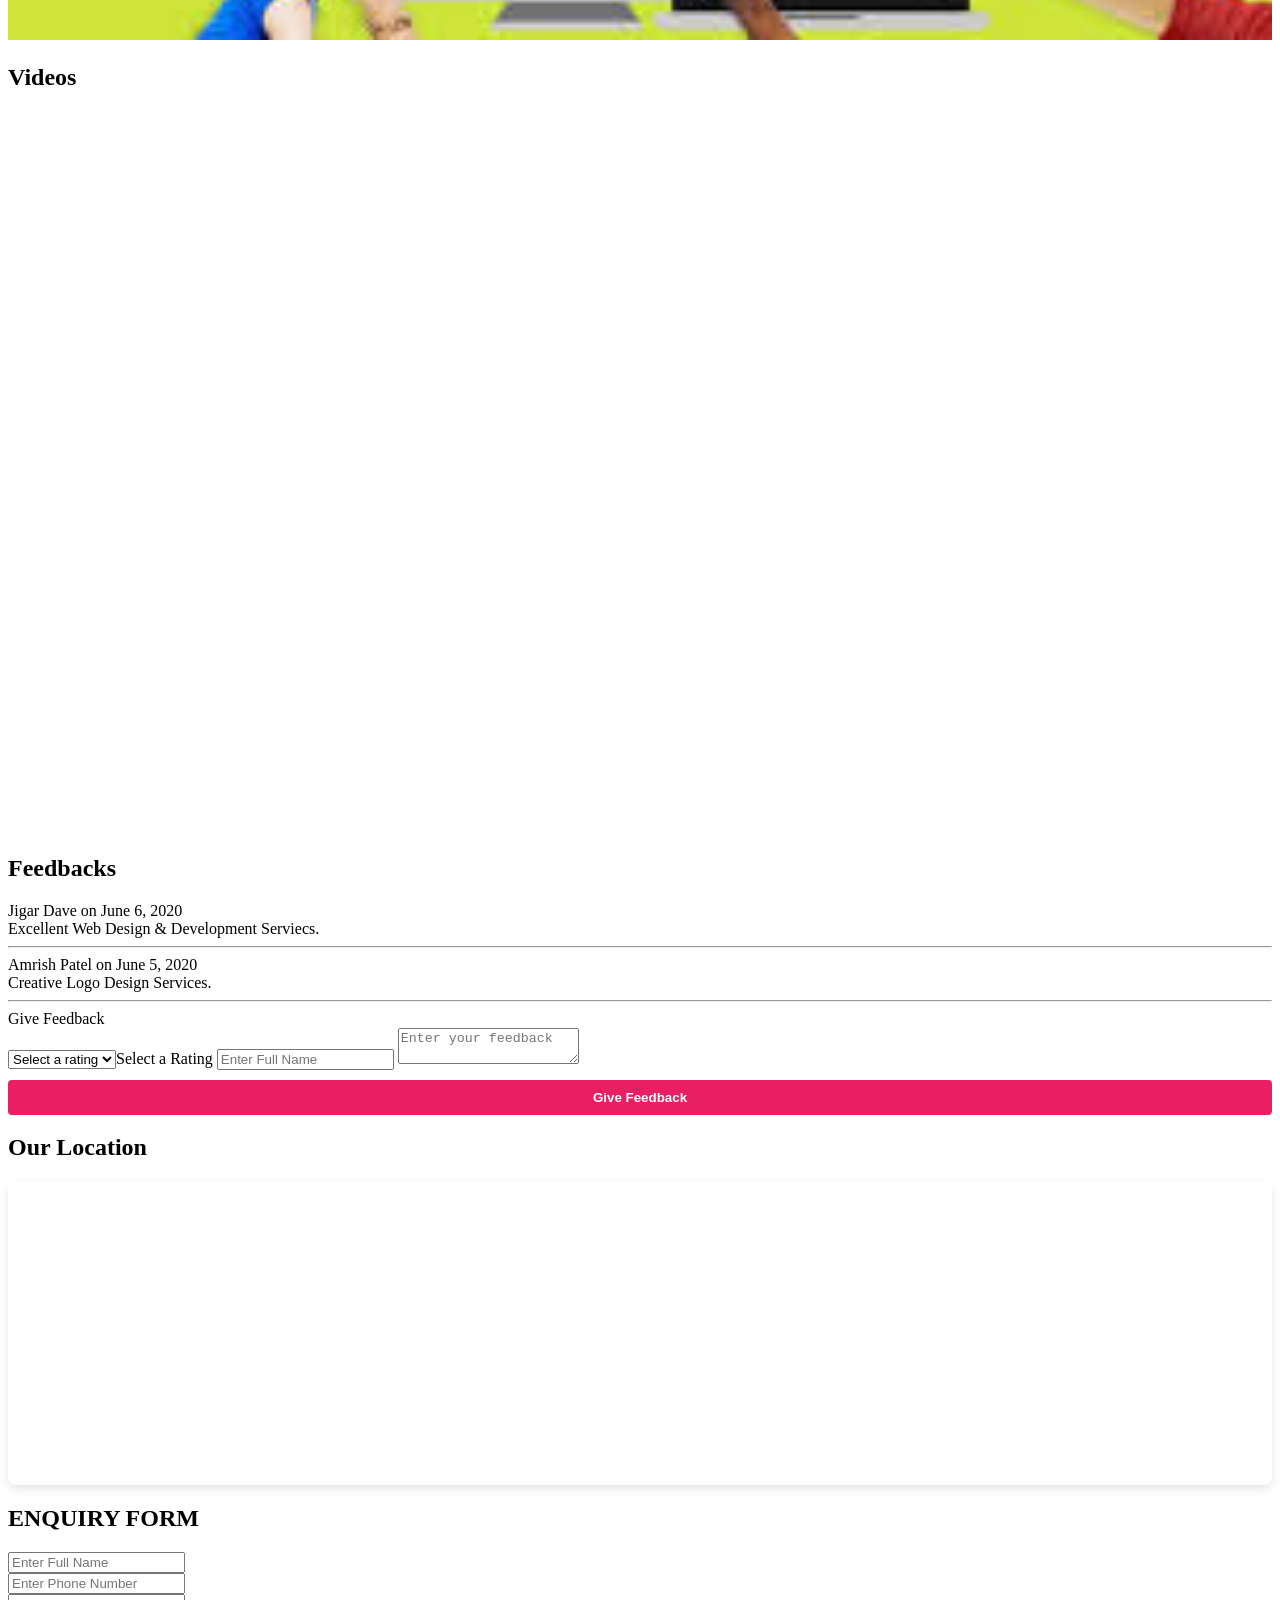
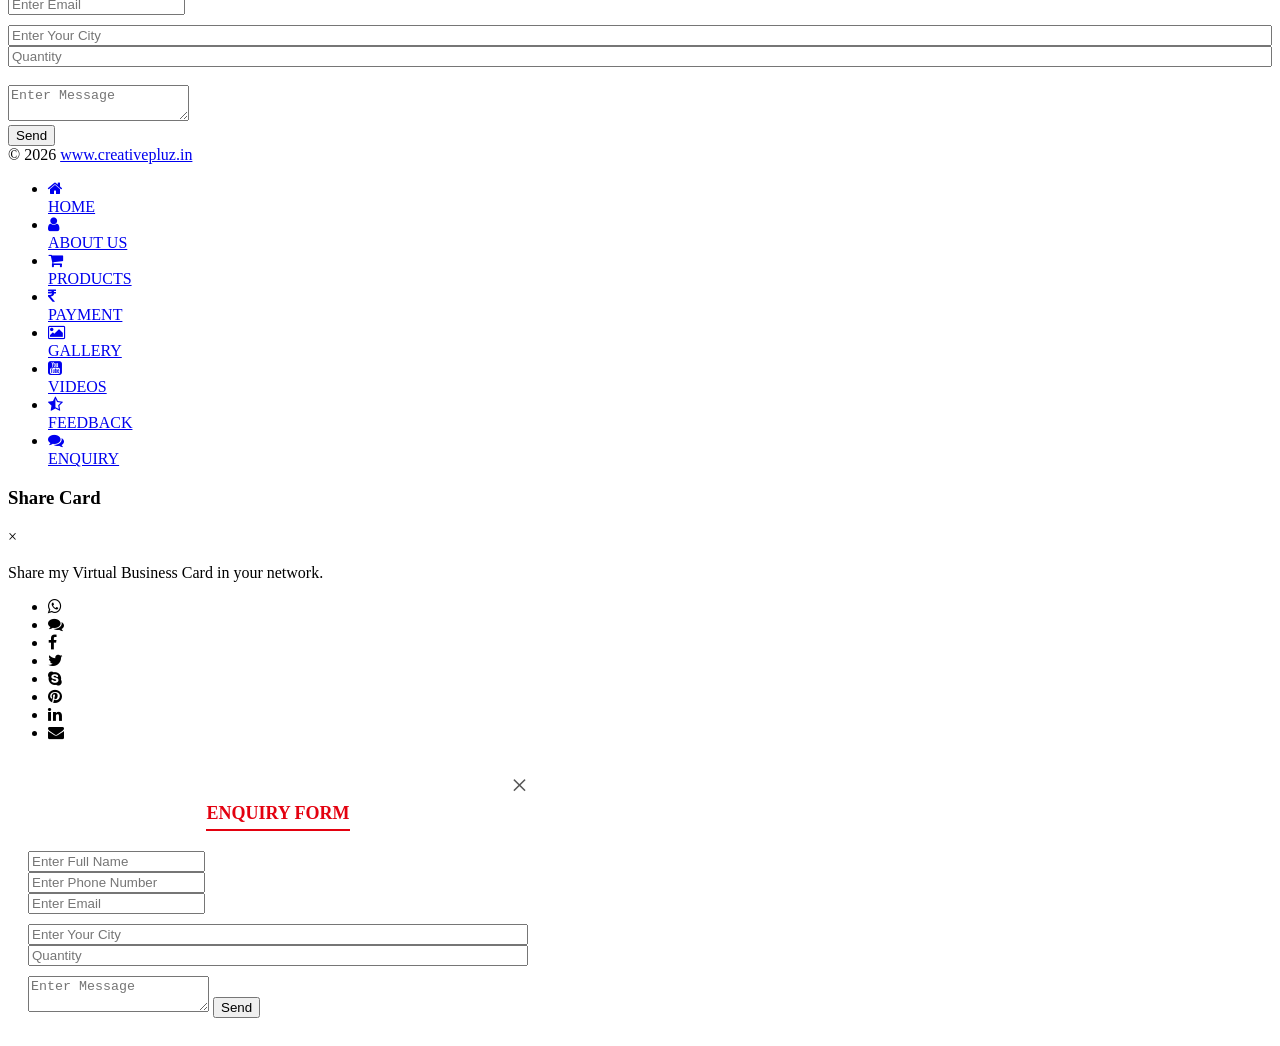
==== commit 957bda1e: "Add view counter with Upstash Redis" ====
--- a/index.html
+++ b/index.html
@@ -1,65 +1,38 @@
 <!DOCTYPE html>
 <html style="--theme-color: #e3010f; --theme-color-light: #e3010f70;" lang="en">
 
-
-<head data-locator-hook-status-message="No valid renderers found.">
+<head>
     <meta http-equiv="Content-Type" content="text/html; charset=UTF-8">
-
-
-
-
     <meta name="viewport" content="user-scalable=no, initial-scale=1.0, maximum-scale=1.0 minimal-ui">
 
     <title>CreativePluz</title>
 
     <meta name="description"
-        content="Unlimited Edits with your own Admin panel. Create your Card within 2 minute by easy steps. Multiple designs available on website. It&#39;s like mini website.">
-
+        content="Unlimited Edits with your own Admin panel. Create your Card within 2 minute by easy steps. Multiple designs available on website. It's like mini website.">
     <meta name="keywords" content="Virtual Business Card">
 
-
-
-    <!-- Favicon -->
-
-    <link rel="shortcut icon" href="https://card.websi.in/demo-templates/images/favicon.ico">
-
-    <link href="https://cdnjs.cloudflare.com/ajax/libs/font-awesome/4.7.0/css/font-awesome.min.css" rel="stylesheet"
-        type="text/css">
-
-    <link href="https://card.websi.in/demo-templates/css/template1.css" rel="stylesheet">
-
-    <link href="https://card.websi.in/demo-templates/common/css/fonts.css" rel="stylesheet">
-
-    <link href="https://card.websi.in/demo-templates/common/css/star-rating.css" rel="stylesheet">
-
+    <!-- Open Graph -->
     <meta property="og:image" itemprop="image"
         content="../www.virtualbusinesscard.in/demo-templates/images/edesignguru-logo-og.jpg">
-
     <meta property="og:type" content="website">
-
     <meta property="og:description" content="Uma Shankar">
 
-    <script>
-
-        document.documentElement.style.setProperty('--theme-color', '#e3010f');
-
-        document.documentElement.style.setProperty('--theme-color-light', '#e3010f70');
-
-    </script>
-
-    <style type="text/css" id="mytempCss">
-        ._8mqQwQ {
-            display: none;
-        }
-
-        ._1TWLMK.icF5zO {
-            opacity: 0.01;
-        }
-    </style>
+    <!-- Favicon -->
+    <link rel="shortcut icon" href="https://card.websi.in/demo-templates/images/favicon.ico">
+
+    <!-- External CSS -->
+    <link href="https://cdnjs.cloudflare.com/ajax/libs/font-awesome/4.7.0/css/font-awesome.min.css" rel="stylesheet">
+    <link href="https://card.websi.in/demo-templates/css/template1.css" rel="stylesheet">
+    <link href="https://card.websi.in/demo-templates/common/css/fonts.css" rel="stylesheet">
+    <link href="https://card.websi.in/demo-templates/common/css/star-rating.css" rel="stylesheet">
+
+    <!-- Local CSS -->
+    <link href="css/main.css" rel="stylesheet">
+    <link href="css/sections.css" rel="stylesheet">
 </head>
 
-<body cz-shortcut-listen="true">
-
+<body>
+    <!-- Section Containers -->
     <div id="section-home"></div>
     <div id="section-aboutus"></div>
     <div id="section-products-services"></div>
@@ -70,238 +43,101 @@
     <div id="section-location"></div>
     <div id="section-enquiry"></div>
 
-
-    <script>
-        async function loadSections() {
-            const sections = ['home', 'aboutus', 'products-services', 'payment', 'photogallery', 'videogallery', 'feedback', 'location', 'enquiry'];
-            for (let sec of sections) {
-                try {
-                    const res = await fetch(`sections/${sec}.html?v=` + new Date().getTime());
-                    if (res.ok) {
-                        const text = await res.text();
-                        document.getElementById('section-' + sec).innerHTML = text;
-                    } else {
-                        console.error('Failed to load', sec);
-                    }
-                } catch (e) { console.error(e); }
-            }
-
-            await initViewCounter();
-
-            const savedFb = JSON.parse(localStorage.getItem("creativepluz_vbc_feedbacks") || "[]");
-            const fbList = document.querySelector('.feedback-list');
-            if (fbList && savedFb.length > 0) {
-                savedFb.forEach(fb => fbList.insertAdjacentHTML('afterbegin', fb));
-            }
-
-            if (typeof updateFeedbackVisibility === 'function') {
-                updateFeedbackVisibility();
-            }
-        }
-
-        async function initViewCounter() {
-            const displayEl = document.getElementById('viewCountDisplay');
-            const baseViews = 100;
-
-            // Check if this is a new session (to avoid counting page refreshes)
-            const isNewSession = !sessionStorage.getItem('creativepluz_vbc_session');
-            sessionStorage.setItem('creativepluz_vbc_session', 'active');
-
-            try {
-                // Use POST to increment if new session, GET to just fetch count
-                const method = isNewSession ? 'POST' : 'GET';
-                const response = await fetch('/api/views', { method });
-                const data = await response.json();
-
-                if (data.views !== undefined) {
-                    const totalViews = baseViews + parseInt(data.views);
-                    if (displayEl) displayEl.innerText = totalViews;
-                }
-            } catch (error) {
-                console.error('View counter error:', error);
-                // Fallback to localStorage if API fails
-                let viewCount = localStorage.getItem('creativepluz_vbc_views') || baseViews;
-                if (displayEl) displayEl.innerText = viewCount;
-            }
-        }
-
-        window.updateFeedbackVisibility = function (showAll = false) {
-            const list = document.querySelector('.feedback-list');
-            if (!list) return;
-
-            const feedbacks = list.querySelectorAll('.feedback-wrapper');
-            let btn = document.getElementById('feedbackToggleBtn');
-
-            if (feedbacks.length <= 3) {
-                if (btn) btn.style.display = 'none';
-                feedbacks.forEach(f => f.style.display = 'block');
-                return;
-            }
-
-            feedbacks.forEach((f, idx) => {
-                f.style.display = (idx < 3 || showAll) ? 'block' : 'none';
-            });
-
-            if (!btn) {
-                btn = document.createElement('button');
-                btn.id = 'feedbackToggleBtn';
-                btn.style.cssText = "background: white; color: #e91e63; padding: 10px; border: 2px solid #e91e63; font-weight: bold; cursor: pointer; display: block; width: 100%; text-align: center; margin-bottom: 20px; border-radius: 4px; font-size: 15px;";
-                list.parentNode.insertBefore(btn, list.nextSibling);
-
-                btn.onmouseover = function () { this.style.background = '#e91e63'; this.style.color = 'white'; };
-                btn.onmouseout = function () { this.style.background = 'white'; this.style.color = '#e91e63'; };
-            }
-
-            btn.style.display = 'block';
-            btn.innerText = showAll ? "Show Less" : `Show More (${feedbacks.length - 3})`;
-            btn.onclick = function () {
-                updateFeedbackVisibility(!showAll);
-            };
-        };
-
-        loadSections();
-    </script>
-
+    <!-- Copyright -->
     <div class="copyright">
-
-        <div class="copyright-inner"> © 2026 <a href="https://card.websi.in/index.html"
-                target="_blank">www.creativepluz.in</a> </div>
-
-    </div>
-
-
+        <div class="copyright-inner">
+            &copy; 2026 <a href="https://card.websi.in/index.html" target="_blank">www.creativepluz.in</a>
+        </div>
+    </div>
 
     <!-- Footer Menu -->
-
     <div class="footer">
-
         <ul class="footer-menu">
-
-            <li> <a class="footer-menu-link" href="#home"> <i class="footer-menu-icon fa fa-home"></i>
-
+            <li>
+                <a class="footer-menu-link" href="#home">
+                    <i class="footer-menu-icon fa fa-home"></i>
                     <div class="footer-menu-text">HOME</div>
-
-                </a> </li>
-
-            <li> <a class="footer-menu-link" href="#aboutus"> <i class="footer-menu-icon fa fa-user"></i>
-
+                </a>
+            </li>
+            <li>
+                <a class="footer-menu-link" href="#aboutus">
+                    <i class="footer-menu-icon fa fa-user"></i>
                     <div class="footer-menu-text">ABOUT US</div>
-
-                </a> </li>
-
-            <li> <a class="footer-menu-link" href="#products-services"> <i
-                        class="footer-menu-icon fa fa-shopping-cart"></i>
-
+                </a>
+            </li>
+            <li>
+                <a class="footer-menu-link" href="#products-services">
+                    <i class="footer-menu-icon fa fa-shopping-cart"></i>
                     <div class="footer-menu-text">PRODUCTS</div>
-
-                </a> </li>
-
-            <li> <a class="footer-menu-link" href="#payment"> <i class="footer-menu-icon fa fa-inr"></i>
-
+                </a>
+            </li>
+            <li>
+                <a class="footer-menu-link" href="#payment">
+                    <i class="footer-menu-icon fa fa-inr"></i>
                     <div class="footer-menu-text">PAYMENT</div>
-
-                </a> </li>
-
-            <li> <a class="footer-menu-link" href="#photogallery"> <i class="footer-menu-icon fa fa-picture-o"></i>
-
+                </a>
+            </li>
+            <li>
+                <a class="footer-menu-link" href="#photogallery">
+                    <i class="footer-menu-icon fa fa-picture-o"></i>
                     <div class="footer-menu-text">GALLERY</div>
-
-                </a> </li>
-
-            <li> <a class="footer-menu-link" href="#videogallery"> <i class="footer-menu-icon fa fa-youtube-square"></i>
-
+                </a>
+            </li>
+            <li>
+                <a class="footer-menu-link" href="#videogallery">
+                    <i class="footer-menu-icon fa fa-youtube-square"></i>
                     <div class="footer-menu-text">VIDEOS</div>
-
-                </a> </li>
-
-            <li> <a class="footer-menu-link" href="#feedback"> <i class="footer-menu-icon fa fa-star-half-o"></i>
-
+                </a>
+            </li>
+            <li>
+                <a class="footer-menu-link" href="#feedback">
+                    <i class="footer-menu-icon fa fa-star-half-o"></i>
                     <div class="footer-menu-text">FEEDBACK</div>
-
-                </a> </li>
-
-            <li> <a class="footer-menu-link" href="#enquiry"> <i class="footer-menu-icon fa fa-comments"></i>
-
+                </a>
+            </li>
+            <li>
+                <a class="footer-menu-link" href="#enquiry">
+                    <i class="footer-menu-icon fa fa-comments"></i>
                     <div class="footer-menu-text">ENQUIRY</div>
-
-                </a> </li>
-
+                </a>
+            </li>
         </ul>
-
-    </div>
-
-    <!-- The image Modal Popup-->
-
-    <div id="imageModal" class="modal"> <span class="close" id="imageModalClose">×</span> <img
-            class="modal-content fadeIn" id="img01" alt="">
-
+    </div>
+
+    <!-- Image Modal -->
+    <div id="imageModal" class="modal">
+        <span class="close" id="imageModalClose">&times;</span>
+        <img class="modal-content fadeIn" id="img01" alt="">
         <div id="caption"></div>
-
-    </div>
-
-    <!-- The share Modal Popup -->
-
+    </div>
+
+    <!-- Share Modal -->
     <div id="shareModal" class="modal share-modal">
-
         <div class="share-form fadeInUpBig">
-
             <div class="share-form-header">
-
                 <h3 class="share-form-header-text">Share Card</h3>
-
-                <span class="close" id="shareModalClose">×</span>
-            </div>
-
+                <span class="close" id="shareModalClose">&times;</span>
+            </div>
             <div class="share-form-buttons-container">
-
-                <div class="share-btn-heading"> <img src="https://card.websi.in/demo-templates/images/tild-arrow.svg"
-                        class="share-btn-arrow" alt="">
-
+                <div class="share-btn-heading">
+                    <img src="https://card.websi.in/demo-templates/images/tild-arrow.svg" class="share-btn-arrow" alt="">
                     <div class="share-btn-heading-text">Share my Virtual Business Card in your network.</div>
-
                 </div>
-
                 <ul class="share-btn">
-
-                    <li> <i class="share-btn-whatsapp fa fa-whatsapp"></i> </li>
-
-                    <li> <i class="share-btn-sms fa fa-comments"></i> </li>
-
-                    <li> <i class="share-btn-facebook fa fa-facebook-f"></i> </li>
-
-                    <li> <i class="share-btn-twitter fa fa-twitter"></i> </li>
-
-                    <li> <i class="share-btn-skype fa fa-skype"></i> </li>
-
-                    <li> <i class="share-btn-pinterest fa fa-pinterest"></i> </li>
-
-                    <li> <i class="share-btn-linkedin fa fa-linkedin"></i> </li>
-
-                    <li> <i class="share-btn-mail fa fa-envelope"></i> </li>
-
+                    <li><i class="share-btn-whatsapp fa fa-whatsapp"></i></li>
+                    <li><i class="share-btn-sms fa fa-comments"></i></li>
+                    <li><i class="share-btn-facebook fa fa-facebook-f"></i></li>
+                    <li><i class="share-btn-twitter fa fa-twitter"></i></li>
+                    <li><i class="share-btn-skype fa fa-skype"></i></li>
+                    <li><i class="share-btn-pinterest fa fa-pinterest"></i></li>
+                    <li><i class="share-btn-linkedin fa fa-linkedin"></i></li>
+                    <li><i class="share-btn-mail fa fa-envelope"></i></li>
                 </ul>
-
-            </div>
-
+            </div>
         </div>
-
-    </div>
-
-    <script src="https://card.websi.in/demo-templates/images/star-rating.js.download"></script>
-
-    <script src="https://card.websi.in/demo-templates/images/script.js.download"></script>
-
-    <script defer="" src="https://card.websi.in/demo-templates/images/v8c78df7c7c0f484497ecbca7046644da1771523124516"
-        integrity="sha512-8DS7rgIrAmghBFwoOTujcf6D9rXvH8xm8JQ1Ja01h9QX8EzXldiszufYa4IFfKdLUKTTrnSFXLDkUEOTrZQ8Qg=="
-        data-cf-beacon="{&quot;version&quot;:&quot;2024.11.0&quot;,&quot;token&quot;:&quot;0d60c73250a447d0bef97d63d4bdd62d&quot;,&quot;r&quot;:1,&quot;server_timing&quot;:{&quot;name&quot;:{&quot;cfCacheStatus&quot;:true,&quot;cfEdge&quot;:true,&quot;cfExtPri&quot;:true,&quot;cfL4&quot;:true,&quot;cfOrigin&quot;:true,&quot;cfSpeedBrain&quot;:true},&quot;location_startswith&quot;:null}}"
-        crossorigin="anonymous"></script>
-
-
-
-
-
-
-    <!-- Enquiry Modal Popup -->
+    </div>
+
+    <!-- Enquiry Modal -->
     <div id="enquiryModal" class="modal share-modal">
         <div class="share-form fadeInUpBig"
             style="width: 90%; max-width: 500px; padding: 20px; border-radius: 10px; position: relative; max-height: 90vh; overflow-y: auto;">
@@ -317,7 +153,7 @@
             <div id="enqServiceDisplay"
                 style="display: none; margin-bottom: 20px; text-align: left; background: #f9f9f9; padding: 15px; border-radius: 8px;">
                 <h3 id="enqServiceTitle" style="font-size: 18px; margin-bottom: 10px; color: #333; margin-top: 0;"></h3>
-                <img id="enqServiceImage" src="" style="width: 100%; border-radius: 6px; margin-bottom: 10px;" />
+                <img id="enqServiceImage" src="" style="width: 100%; border-radius: 6px; margin-bottom: 10px;">
                 <p id="enqServiceDetails" style="font-size: 14px; color: #555; margin-bottom: 0; line-height: 1.5;"></p>
             </div>
 
@@ -352,279 +188,14 @@
         </div>
     </div>
 
-    <style>
-        /* Ensure modal works smoothly on both mobile and desktop */
-        #imageModal {
-            display: none;
-            /* Hidden by default */
-            position: fixed;
-            /* Stay in place */
-            z-index: 99999;
-            /* Sit on top */
-            padding-top: 40px;
-            /* Location of the box */
-            left: 0;
-            top: 0;
-            width: 100%;
-            /* Full width */
-            height: 100%;
-            /* Full height */
-            overflow: auto;
-            /* Enable scroll if needed */
-            background-color: rgba(0, 0, 0, 0.9);
-            /* Black w/ opacity */
-        }
-
-        #imageModal .modal-content {
-            margin: auto;
-            display: block;
-            max-width: 90%;
-            max-height: 80vh;
-            object-fit: contain;
-        }
-
-        #imageModal #caption {
-            margin: auto;
-            display: block;
-            width: 80%;
-            max-width: 700px;
-            text-align: center;
-            color: #ccc;
-            padding: 10px 0;
-            height: 150px;
-            font-size: 18px;
-        }
-
-        #imageModal .close {
-            position: absolute;
-            top: 15px;
-            right: 35px;
-            color: #f1f1f1;
-            font-size: 40px;
-            font-weight: bold;
-            transition: 0.3s;
-            cursor: pointer;
-            z-index: 100000;
-            /* Force to be above image */
-            text-shadow: 0px 0px 8px rgba(0, 0, 0, 0.8);
-            /* Ensures visibility over white images */
-        }
-
-        #imageModal .close:hover,
-        #imageModal .close:focus {
-            color: #bbb;
-            text-decoration: none;
-            cursor: pointer;
-        }
-
-        @media only screen and (max-width: 700px) {
-            #imageModal .modal-content {
-                width: 100%;
-            }
-        }
-    </style>
-    <script>
-        window.openImageModal = function (imgElement) {
-            const modal = document.getElementById("imageModal");
-            const modalImg = document.getElementById("img01");
-            const captionText = document.getElementById("caption");
-
-            modal.style.display = "block";
-            modalImg.src = imgElement.src;
-            captionText.innerHTML = imgElement.alt || "";
-        }
-
-        // Global listener for ANY image clicked that isn't handled already, and Star Ratings
-        document.addEventListener('click', function (e) {
-            if (e.target.tagName === 'IMG' &&
-                !e.target.closest('#imageModal') &&
-                !e.target.hasAttribute('onclick')) {
-                openImageModal(e.target);
-            }
-
-            // Handle dynamically loaded Star Ratings interactions
-            if (e.target.tagName === 'SPAN' && e.target.hasAttribute('data-value')) {
-                const starRatingSpan = e.target.parentElement;
-                if (starRatingSpan && starRatingSpan.className.includes('gl-star-rating-stars')) {
-                    const value = e.target.getAttribute('data-value');
-                    starRatingSpan.className = 'gl-star-rating-stars s' + (value * 10);
-
-                    const selectEl = starRatingSpan.previousElementSibling;
-                    if (selectEl && selectEl.tagName === 'SELECT') {
-                        selectEl.value = value;
-                    }
-
-                    const textEl = starRatingSpan.nextElementSibling;
-                    if (textEl && textEl.className.includes('gl-star-rating-text')) {
-                        textEl.innerText = e.target.getAttribute('data-text');
-                    }
-                }
-            }
-        });
-
-        window.openShareModal = function () {
-            const shareUrl = "https://demo-iota-gold.vercel.app/";
-            const shareText = "Check out my Link ";
-
-            if (navigator.share) {
-                navigator.share({
-                    title: 'Virtual Business Card',
-                    text: shareText,
-                    url: shareUrl
-                }).catch(console.error);
-            } else {
-                const modal = document.getElementById("shareModal");
-                const shareList = document.querySelector('#shareModal .share-btn');
-
-                if (shareList && !shareList.dataset.initialized) {
-                    shareList.innerHTML = `
-                    <li><a href="https://wa.me/?text=${encodeURIComponent(shareText + shareUrl)}" target="_blank"><i class="share-btn-whatsapp fa fa-whatsapp"></i></a></li>
-                    <li><a href="sms:?body=${encodeURIComponent(shareText + shareUrl)}"><i class="share-btn-sms fa fa-comments"></i></a></li>
-                    <li><a href="https://www.facebook.com/sharer/sharer.php?u=${encodeURIComponent(shareUrl)}" target="_blank"><i class="share-btn-facebook fa fa-facebook-f"></i></a></li>
-                    <li><a href="https://twitter.com/intent/tweet?url=${encodeURIComponent(shareUrl)}&text=${encodeURIComponent('Check out my card')}" target="_blank"><i class="share-btn-twitter fa fa-twitter"></i></a></li>
-                    <li><a href="https://www.linkedin.com/shareArticle?mini=true&url=${encodeURIComponent(shareUrl)}" target="_blank"><i class="share-btn-linkedin fa fa-linkedin"></i></a></li>
-                    <li><a href="mailto:?subject=Virtual%20Business%20Card&body=${encodeURIComponent(shareText + shareUrl)}"><i class="share-btn-mail fa fa-envelope"></i></a></li>
-                `;
-                    shareList.dataset.initialized = 'true';
-                }
-                modal.style.display = "block";
-            }
-        }
-
-        window.openEnquiryModal = function (productName, imgSrc, description) {
-            const modal = document.getElementById("enquiryModal");
-            const msgField = document.getElementById("enquiryProductMessage");
-            const displaySection = document.getElementById("enqServiceDisplay");
-            const titleEl = document.getElementById("enqServiceTitle");
-            const imgEl = document.getElementById("enqServiceImage");
-            const descEl = document.getElementById("enqServiceDetails");
-
-            modal.style.display = "flex";
-
-            if (productName && imgSrc && description) {
-                displaySection.style.display = "block";
-                titleEl.innerText = productName;
-                imgEl.src = imgSrc;
-                descEl.innerText = description;
-            } else {
-                displaySection.style.display = "none";
-            }
-
-            if (productName) {
-                msgField.value = "Hi, I am interested in your service: " + productName + ". Please provide more details.";
-            } else {
-                msgField.value = "";
-            }
-        }
-
-        window.sendWhatsAppEnquiry = function (button) {
-            const form = button.form;
-            const name = form.querySelector('[name="enquiryName"]').value;
-            const phone = form.querySelector('[name="phoneNumber"]').value;
-            const email = form.querySelector('[name="email"]').value;
-            const city = form.querySelector('[name="city"]').value;
-            const quantity = form.querySelector('[name="quantity"]').value;
-            const message = form.querySelector('[name="message"]').value;
-
-            const waNumber = "918667573511";
-            const text = `Hello *Creativepluz*,\n\nI am reaching out via your *Creativepluz Business Card* website with a new enquiry.\n\n*Name:* ${name}\n*Phone:* ${phone}\n*Email:* ${email}\n*City:* ${city}\n*Quantity:* ${quantity}\n*Message:* ${message}`;
-
-            window.open(`https://wa.me/${waNumber}?text=${encodeURIComponent(text)}`, '_blank');
-
-            const modal = document.getElementById("enquiryModal");
-            if (modal) modal.style.display = "none";
-            form.reset();
-        }
-
-        window.sendFeedback = function (btn, user) {
-            if (window.event) window.event.preventDefault();
-
-            const form = btn.form;
-            const name = form.querySelector('[name="feedbackName"]').value.trim();
-            const feedbackText = form.querySelector('[name="feedback"]').value.trim();
-            const ratingSelect = form.querySelector('[name="rating"]');
-
-            if (!name || !feedbackText || ratingSelect.value === "") {
-                alert("Please provide your Name, a Rating, and your Feedback before submitting!");
-                return false;
-            }
-
-            const rating = parseInt(ratingSelect.value);
-            const ratingClass = "s" + (rating * 10);
-            const dateStr = new Date().toLocaleDateString('en-US', { month: 'long', day: 'numeric', year: 'numeric' });
-
-            const newFeedbackHtml = `
-            <div class="feedback-wrapper" style="animation: fadeIn 0.4s ease-out;"> 
-                <span class="feedback-name-wrapper"><span class="feedback-name">${name}</span> on ${dateStr} </span>
-                <div>
-                   <span class="gl-star-rating-stars ${ratingClass}">
-                       <span data-value="1" data-text="Terrible"></span>
-                       <span data-value="2" data-text="Poor"></span>
-                       <span data-value="3" data-text="Average"></span>
-                       <span data-value="4" data-text="Very Good"></span>
-                       <span data-value="5" data-text="Excellent"></span>
-                   </span>
-                </div>
-                <div>${feedbackText}</div>
-                <hr>
-            </div>`;
-
-            const list = document.querySelector('.feedback-list');
-            if (list) list.insertAdjacentHTML('afterbegin', newFeedbackHtml);
-
-            if (typeof updateFeedbackVisibility === 'function') {
-                updateFeedbackVisibility(false);
-            }
-
-            const savedFb = JSON.parse(localStorage.getItem("creativepluz_vbc_feedbacks") || "[]");
-            savedFb.push(newFeedbackHtml);
-            localStorage.setItem("creativepluz_vbc_feedbacks", JSON.stringify(savedFb));
-
-            form.reset();
-            const starsSpan = form.querySelector('.gl-star-rating-stars');
-            if (starsSpan) starsSpan.className = "gl-star-rating-stars s0";
-
-            return false;
-        }
-
-        document.addEventListener('DOMContentLoaded', () => {
-            const modal = document.getElementById("imageModal");
-            const span = document.getElementById("imageModalClose");
-
-            if (span) {
-                span.onclick = function () {
-                    modal.style.display = "none";
-                }
-            }
-
-            modal.onclick = function (e) {
-                if (e.target !== document.getElementById("img01")) {
-                    modal.style.display = "none";
-                }
-            }
-
-            const shareModal = document.getElementById("shareModal");
-            const shareModalClose = document.getElementById("shareModalClose");
-            if (shareModalClose) {
-                shareModalClose.onclick = function () {
-                    shareModal.style.display = "none";
-                }
-            }
-
-            const enqModal = document.getElementById("enquiryModal");
-            const enqSpan = document.getElementById("enquiryModalClose");
-            if (enqSpan) {
-                enqSpan.onclick = function () {
-                    enqModal.style.display = "none";
-                }
-            }
-            enqModal.onclick = function (e) {
-                if (e.target === enqModal) {
-                    enqModal.style.display = "none";
-                }
-            }
-        });
-    </script>
+    <!-- External Scripts -->
+    <script src="https://card.websi.in/demo-templates/images/star-rating.js.download"></script>
+    <script src="https://card.websi.in/demo-templates/images/script.js.download"></script>
+
+    <!-- Local Scripts -->
+    <script src="js/feedback.js"></script>
+    <script src="js/modals.js"></script>
+    <script src="js/app.js"></script>
 </body>
 
-</html>+</html>
--- a/css/main.css
+++ b/css/main.css
@@ -0,0 +1,68 @@
+
+._8mqQwQ {
+    display: none;
+}
+
+._1TWLMK.icF5zO {
+    opacity: 0.01;
+}
+
+/* Image Modal */
+#imageModal {
+    display: none;
+    position: fixed;
+    z-index: 99999;
+    padding-top: 40px;
+    left: 0;
+    top: 0;
+    width: 100%;
+    height: 100%;
+    overflow: auto;
+    background-color: rgba(0, 0, 0, 0.9);
+}
+
+#imageModal .modal-content {
+    margin: auto;
+    display: block;
+    max-width: 90%;
+    max-height: 80vh;
+    object-fit: contain;
+}
+
+#imageModal #caption {
+    margin: auto;
+    display: block;
+    width: 80%;
+    max-width: 700px;
+    text-align: center;
+    color: #ccc;
+    padding: 10px 0;
+    height: 150px;
+    font-size: 18px;
+}
+
+#imageModal .close {
+    position: absolute;
+    top: 15px;
+    right: 35px;
+    color: #f1f1f1;
+    font-size: 40px;
+    font-weight: bold;
+    transition: 0.3s;
+    cursor: pointer;
+    z-index: 100000;
+    text-shadow: 0px 0px 8px rgba(0, 0, 0, 0.8);
+}
+
+#imageModal .close:hover,
+#imageModal .close:focus {
+    color: #bbb;
+    text-decoration: none;
+    cursor: pointer;
+}
+
+@media only screen and (max-width: 700px) {
+    #imageModal .modal-content {
+        width: 100%;
+    }
+}
--- a/css/sections.css
+++ b/css/sections.css
@@ -0,0 +1,106 @@
+
+.personface,
+.personface img {
+    border-radius: 0 !important;
+}
+
+/* Action Buttons Container */
+.actions {
+    display: flex;
+    justify-content: center;
+    gap: 15px;
+    margin: 25px 0;
+}
+
+.actions a {
+    width: 48px;
+    height: 48px;
+    display: flex;
+    align-items: center;
+    justify-content: center;
+    color: #fff;
+    text-decoration: none;
+    font-size: 20px;
+}
+
+.actions .call {
+    background: #ef5350;
+}
+
+.actions .whatsapp {
+    background: #25d366;
+}
+
+.actions .location {
+    background: #3498db;
+}
+
+.actions .mail {
+    background: #f39c12;
+}
+
+.actions .share-action {
+    background: #c2185b;
+}
+
+@media (max-width: 480px) {
+    .actions a {
+        width: 42px;
+        height: 42px;
+    }
+}
+
+/* Contact Table */
+.contact-table {
+    width: 100%;
+    border-collapse: collapse;
+    margin-top: 15px;
+}
+
+.contact-table td {
+    padding: 10px 0;
+    vertical-align: middle;
+}
+
+.contact-table td:first-child {
+    width: 45px;
+}
+
+.contact-table td:first-child a {
+    display: flex;
+    align-items: center;
+    justify-content: center;
+    width: 40px;
+    height: 40px;
+    color: #fff;
+    text-decoration: none;
+    font-size: 16px;
+}
+
+.contact-table tr:nth-child(1) td:first-child a {
+    background: #3498db;
+}
+
+.contact-table tr:nth-child(2) td:first-child a {
+    background: #f39c12;
+}
+
+.contact-table tr:nth-child(3) td:first-child a {
+    background: #25d366;
+}
+
+.contact-table tr:nth-child(4) td:first-child a {
+    background: #ef5350;
+}
+
+.contact-table td:last-child {
+    padding-left: 15px;
+}
+
+.contact-table .contact-text {
+    color: #555;
+    font-size: 15px;
+    font-weight: 500;
+    text-decoration: none;
+    line-height: 1.4;
+}
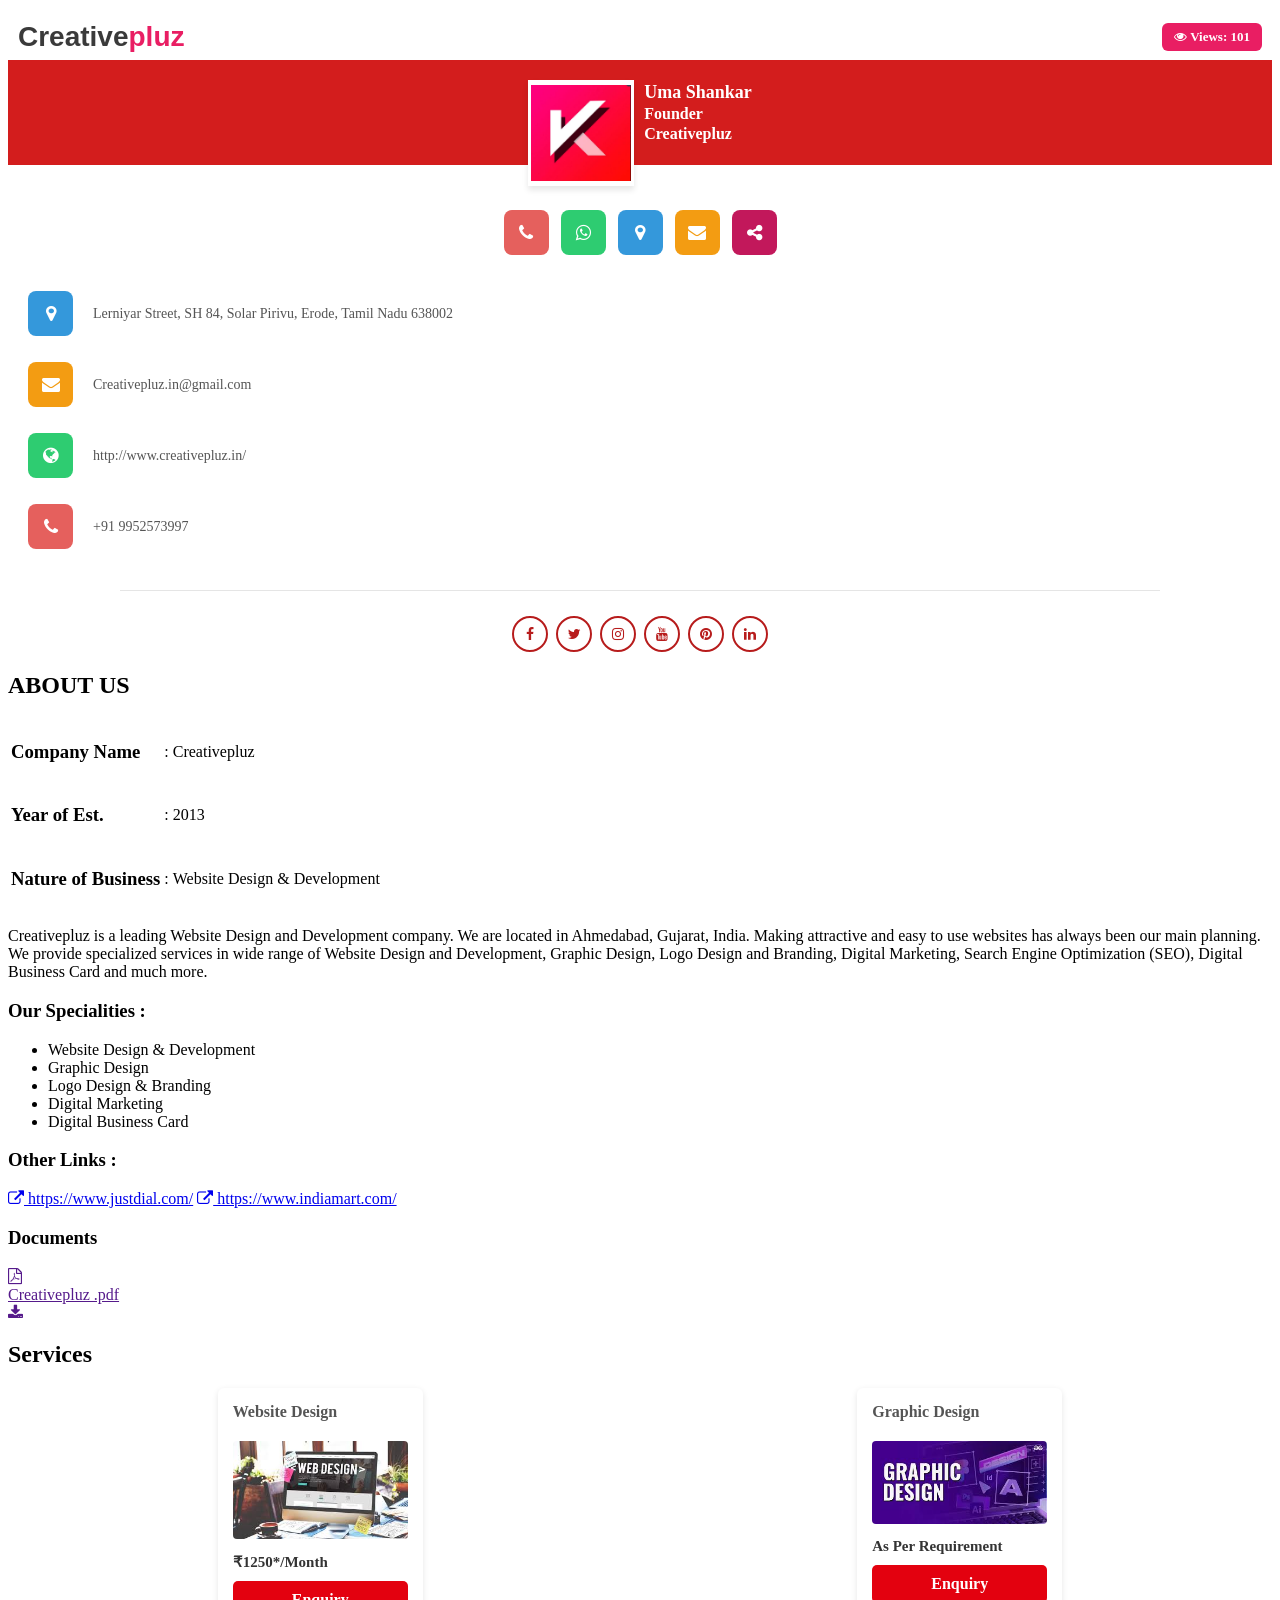
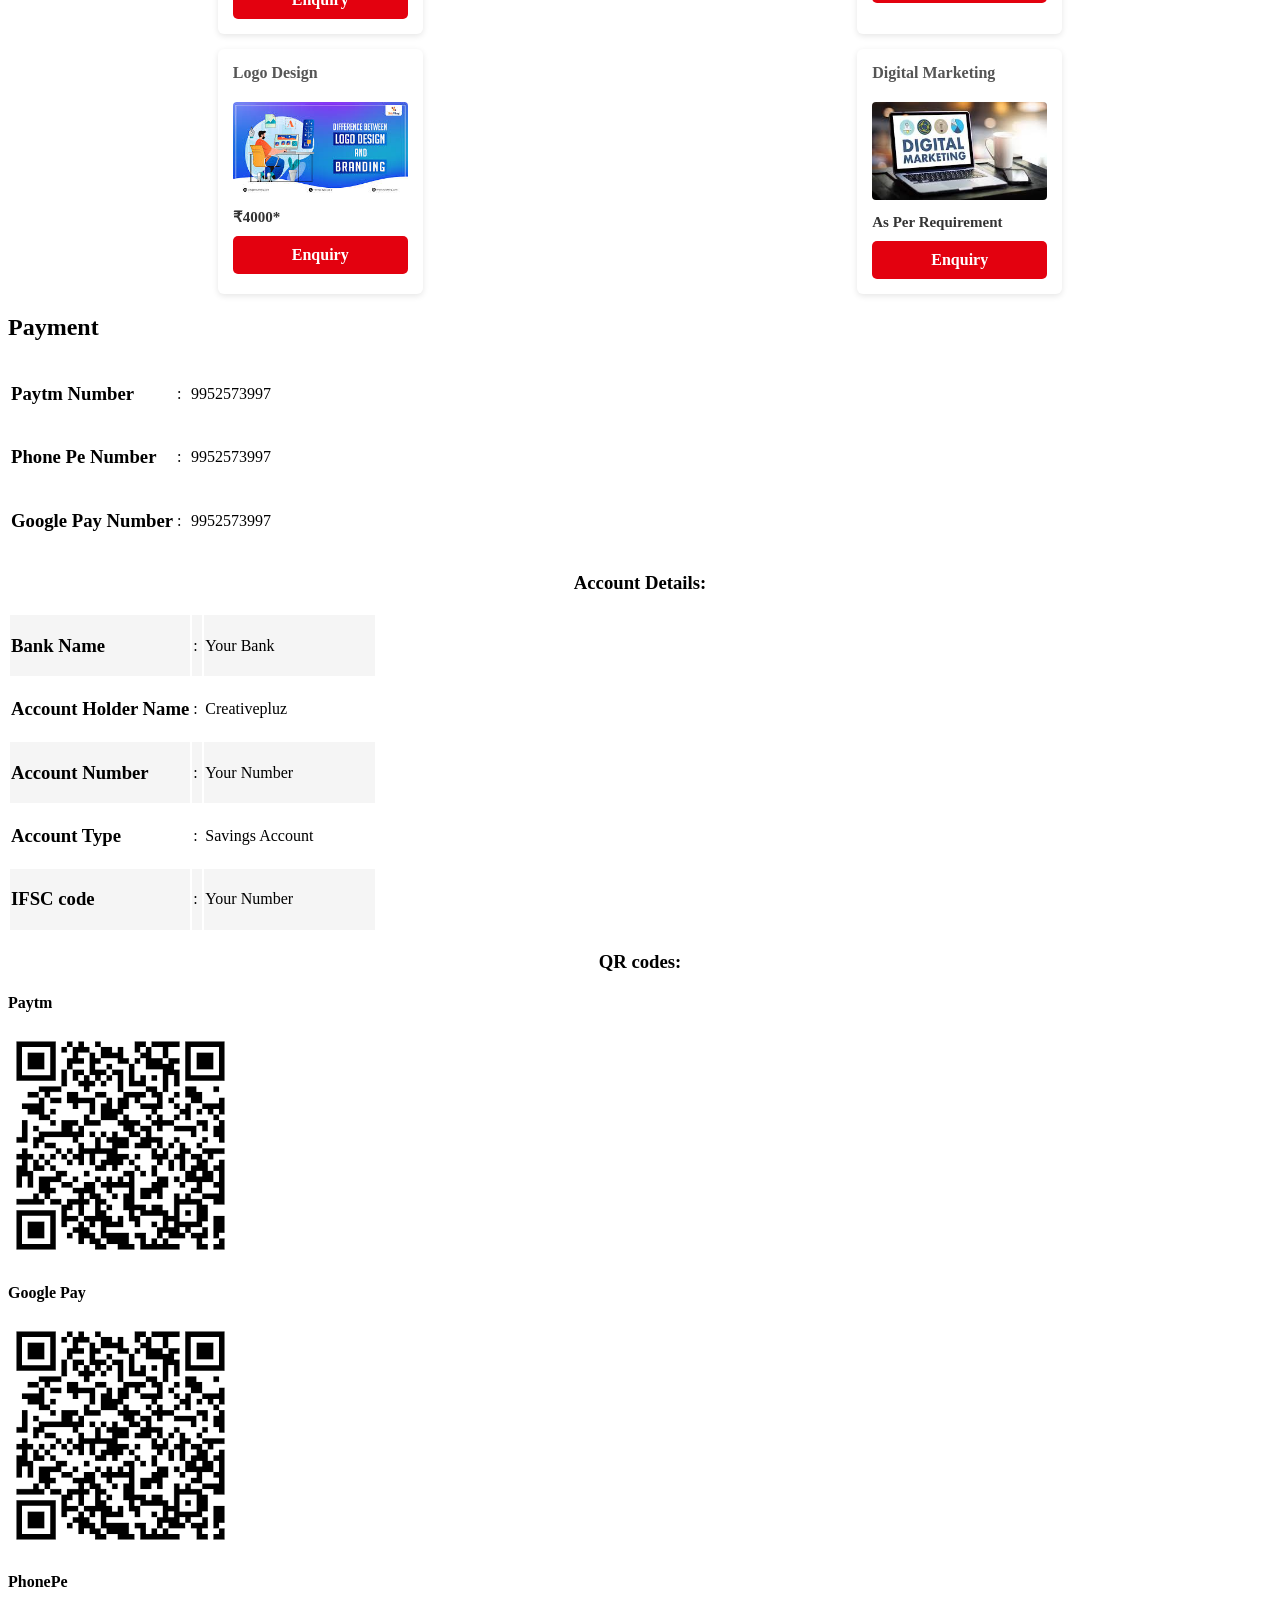
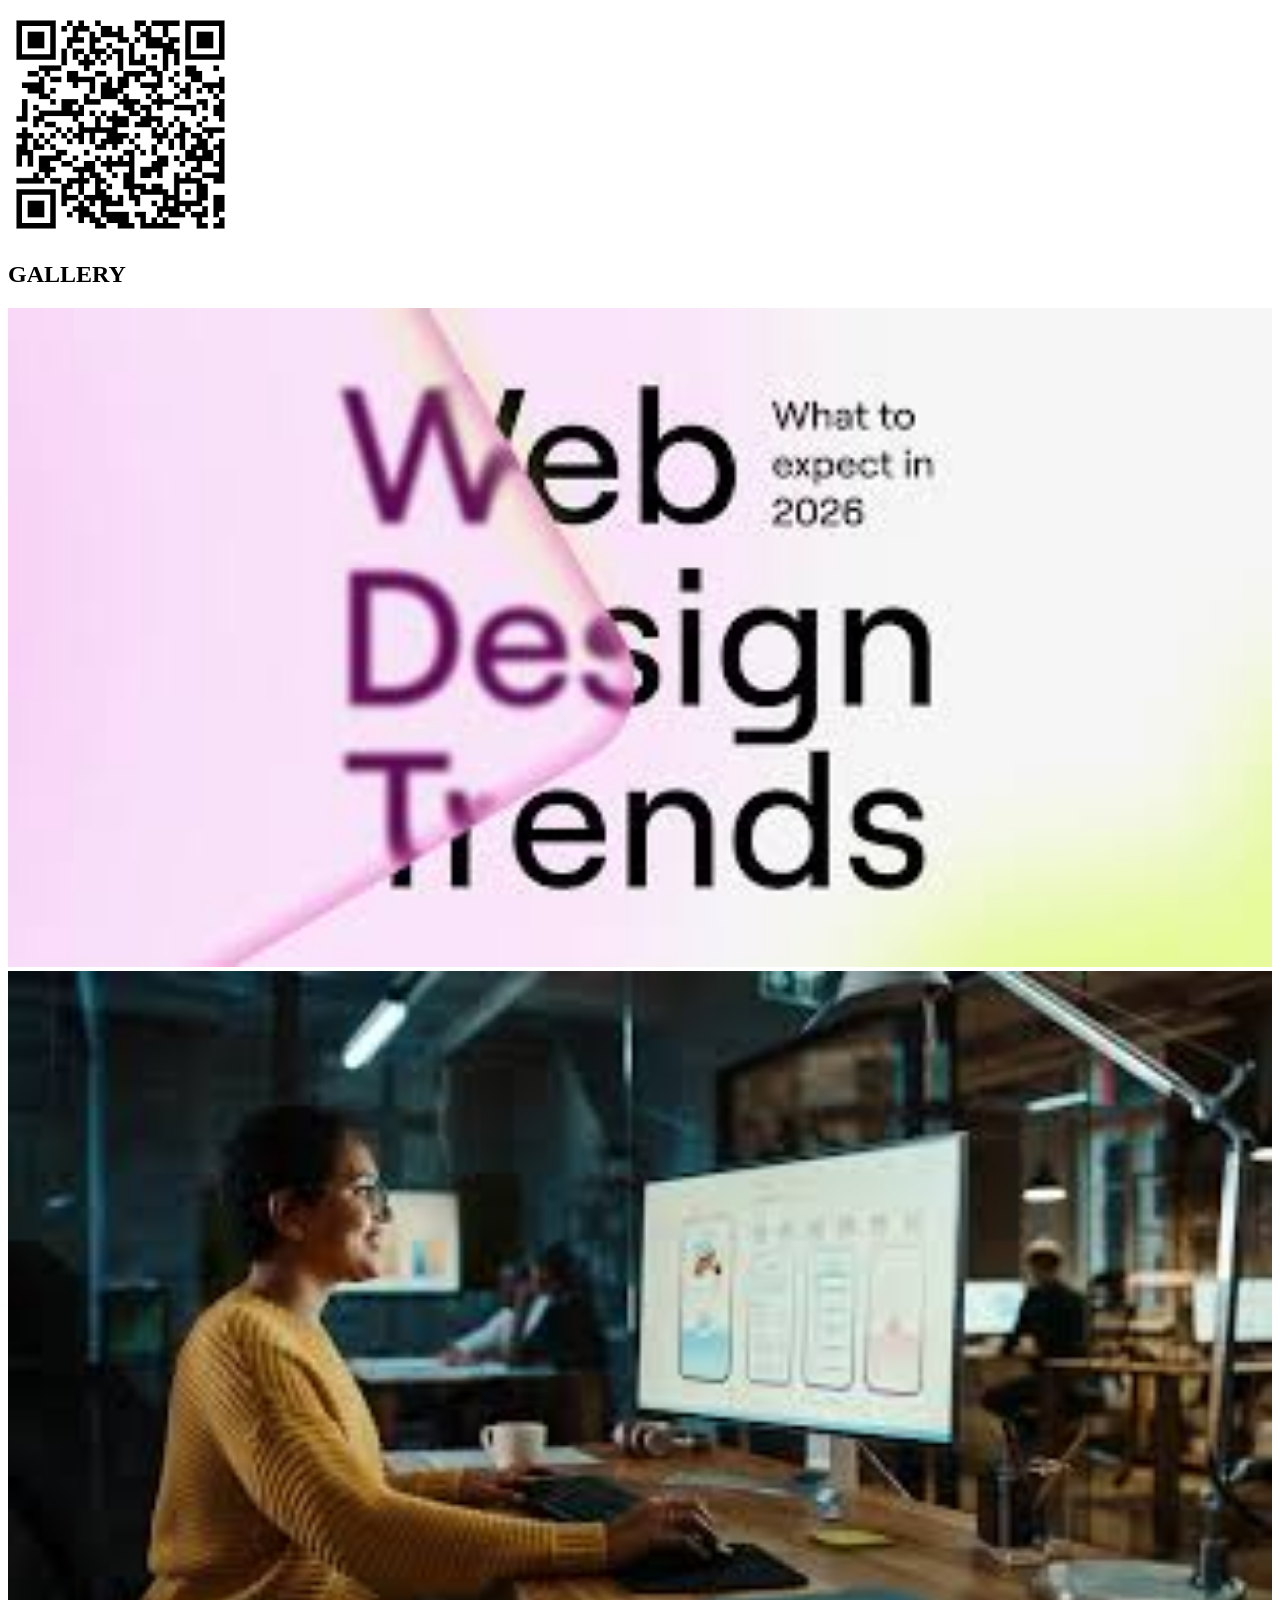
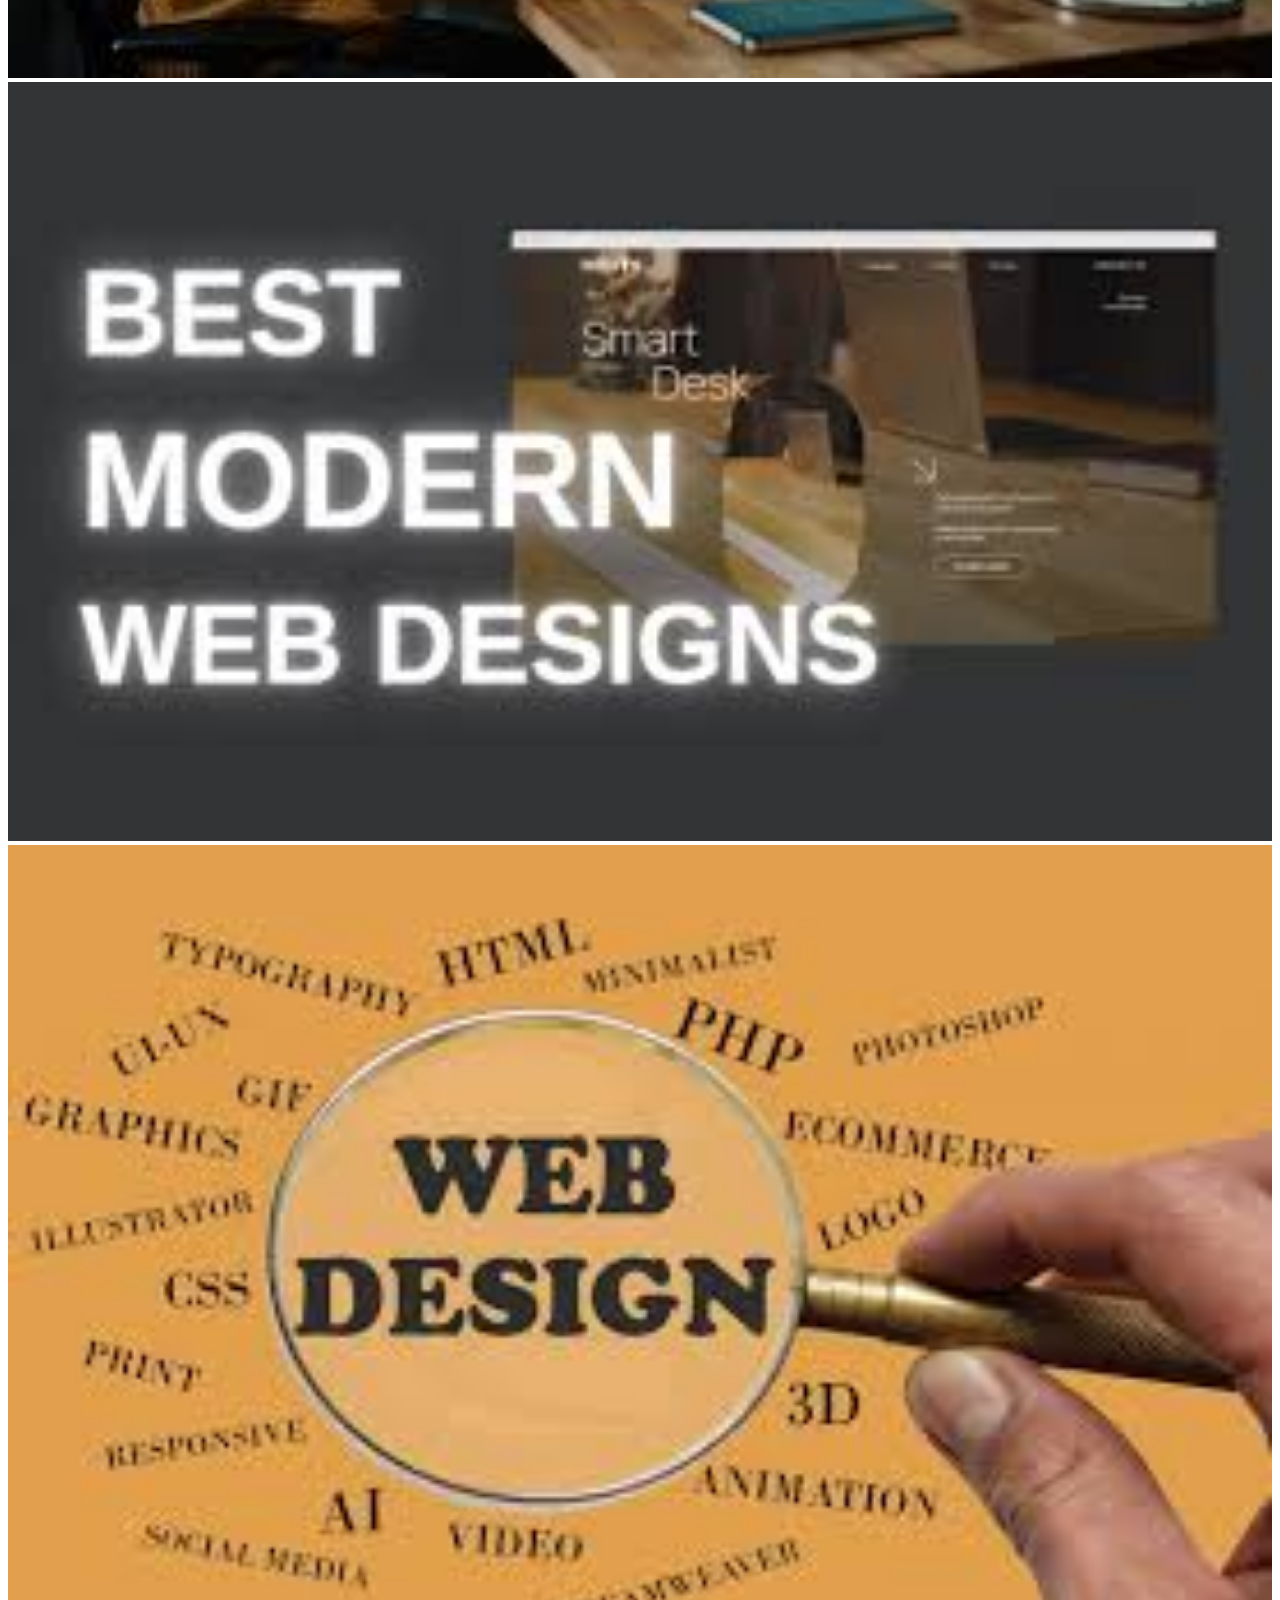
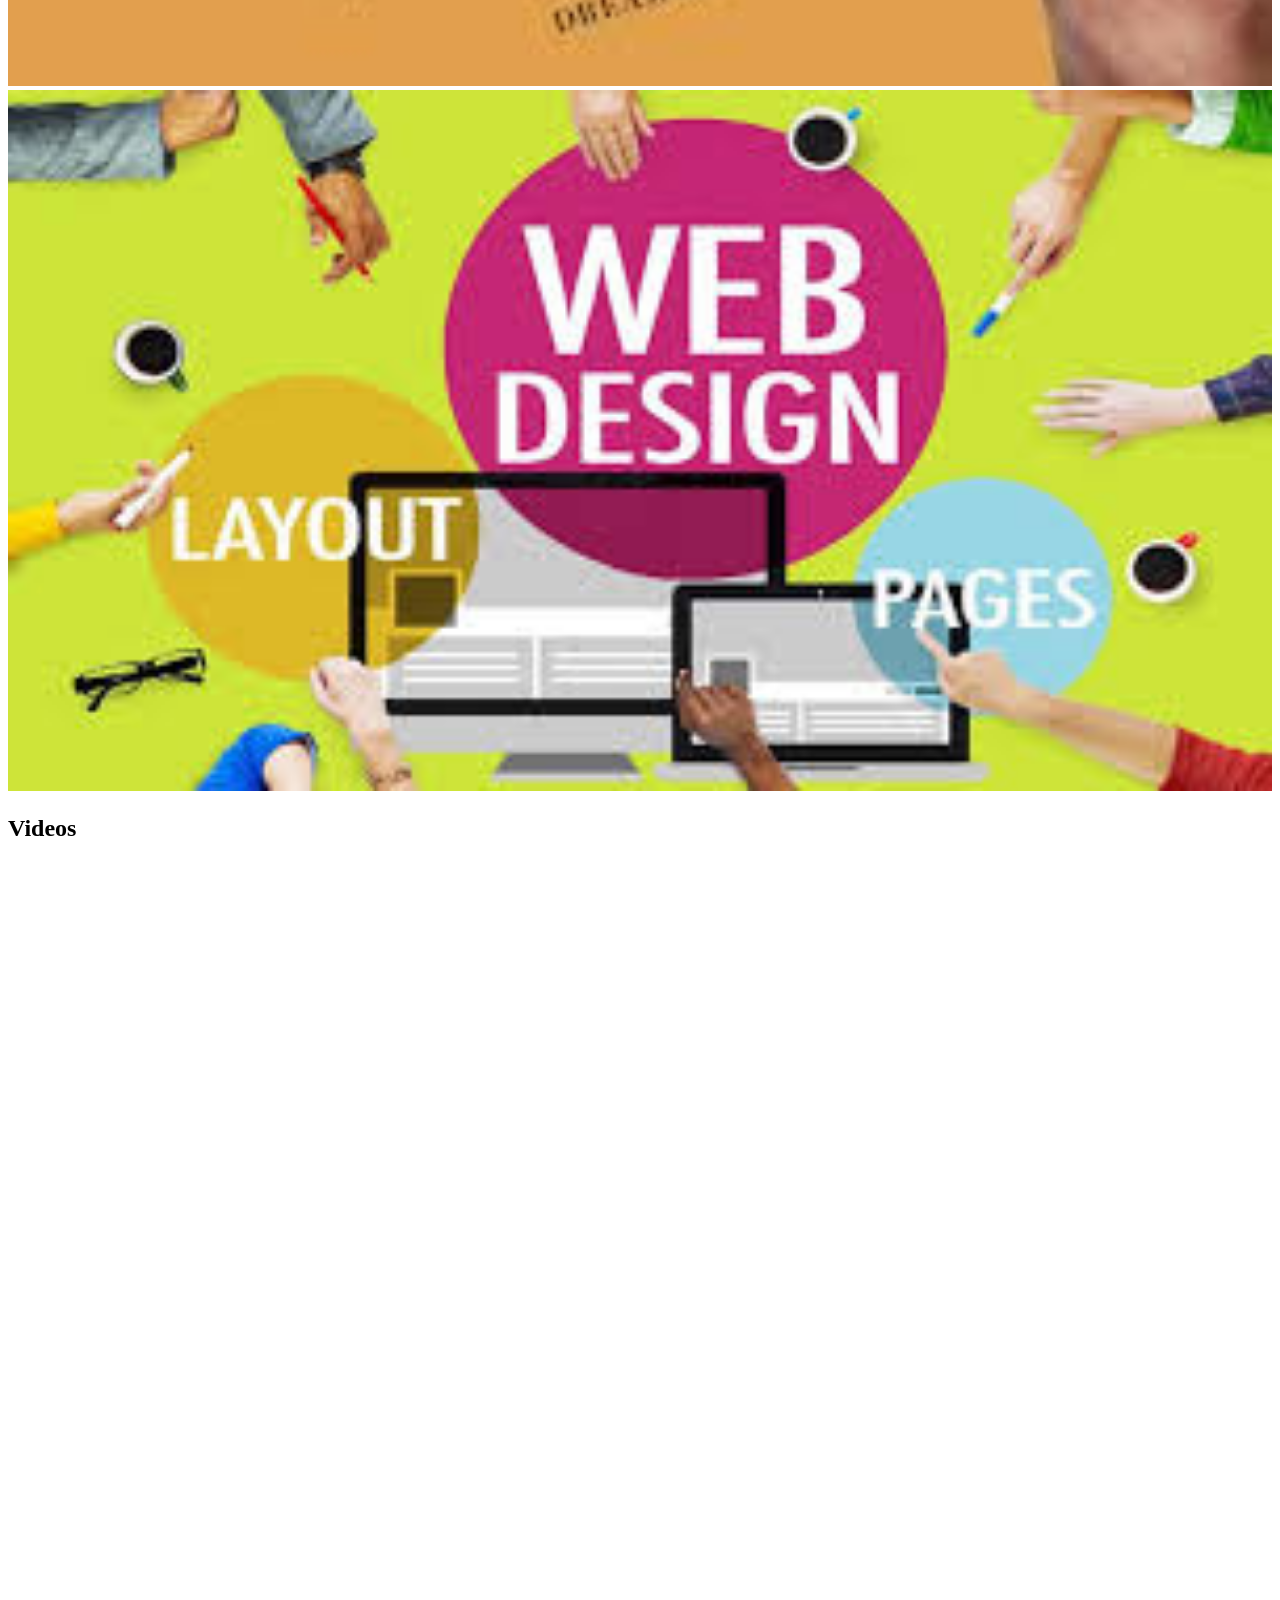
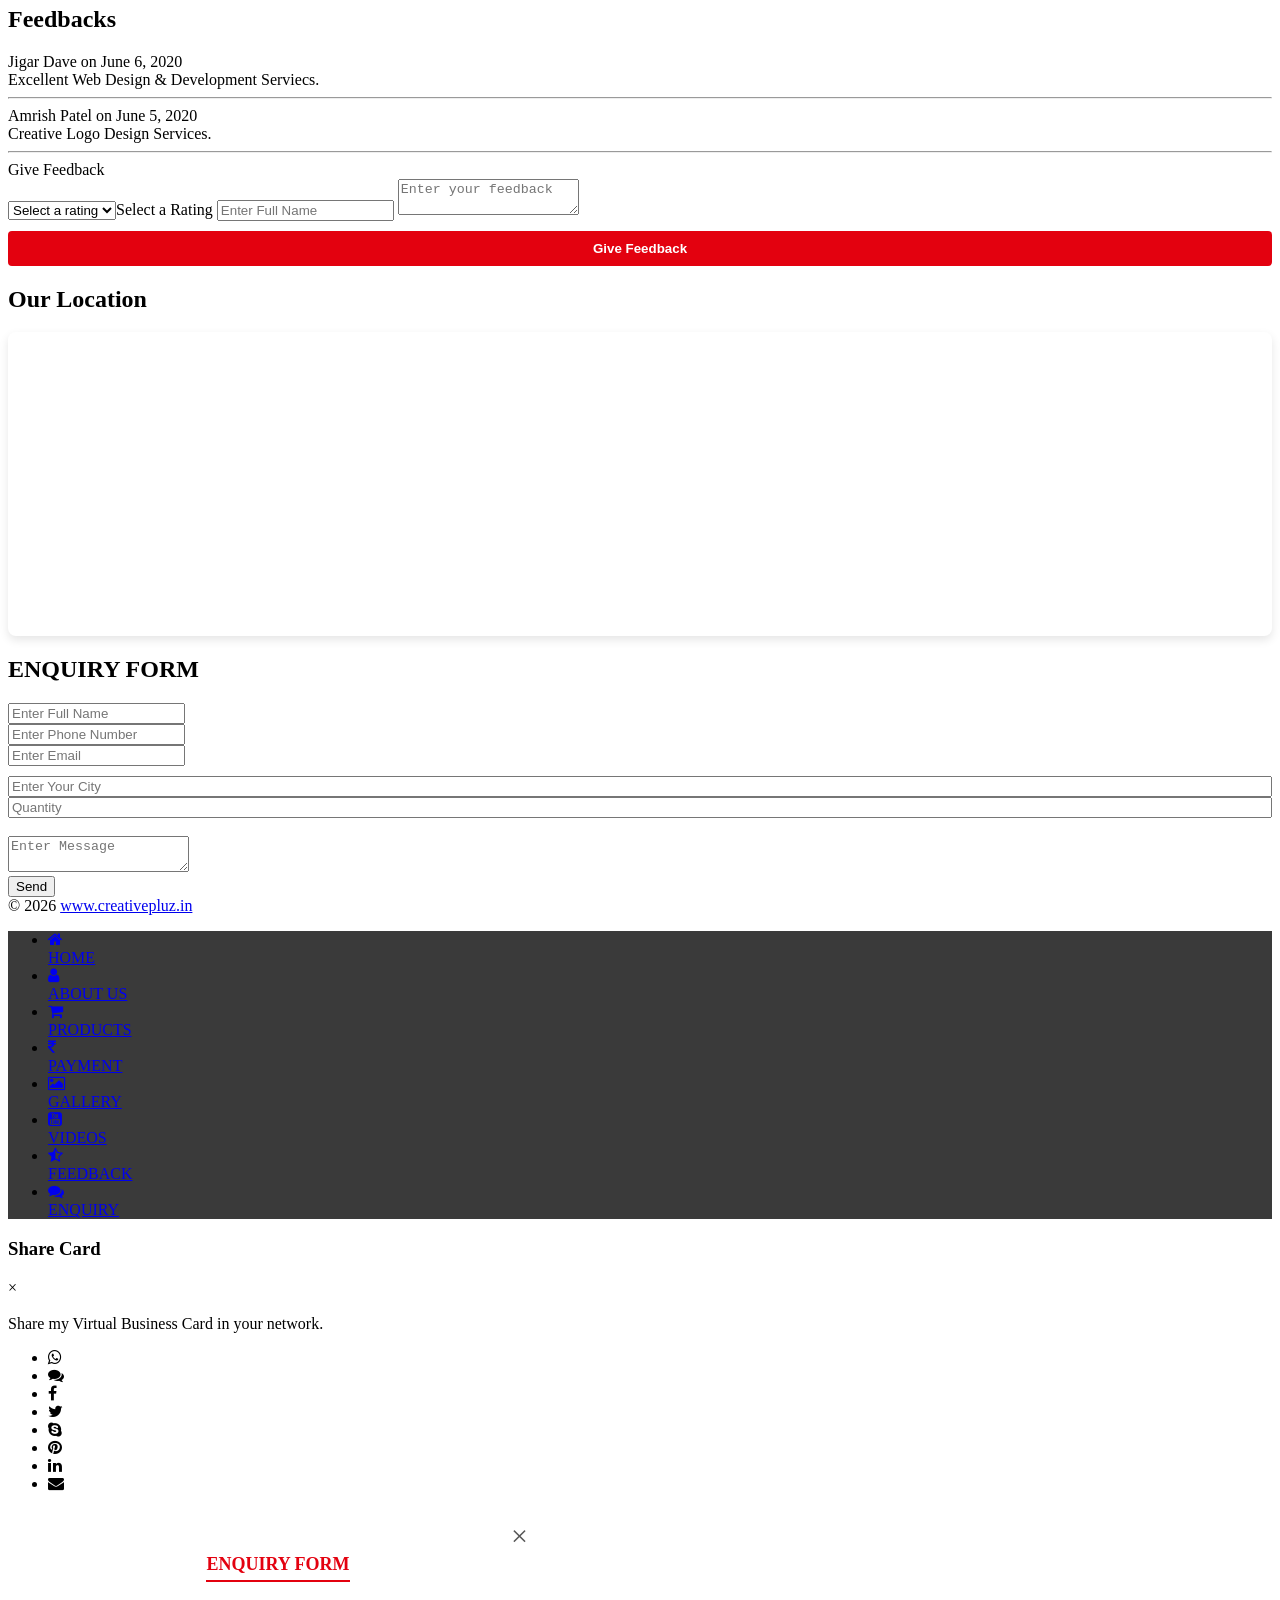
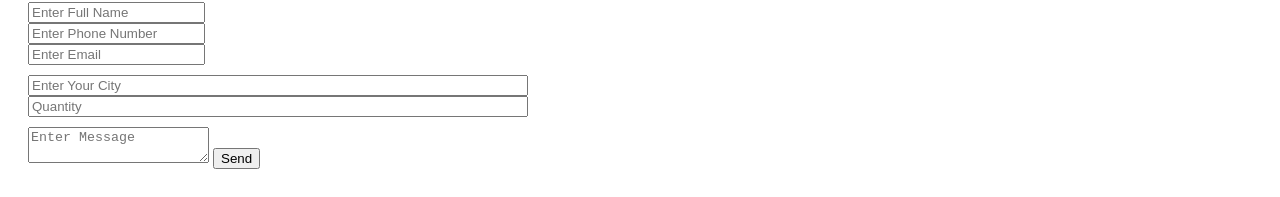
==== commit 752842be: "UI tweaks: footer color, btn colors, contact spacing" ====
--- a/index.html
+++ b/index.html
@@ -51,7 +51,7 @@
     </div>
 
     <!-- Footer Menu -->
-    <div class="footer">
+    <div class="footer" style="background-color: #3A3A3A;">
         <ul class="footer-menu">
             <li>
                 <a class="footer-menu-link" href="#home">
--- a/css/main.css
+++ b/css/main.css
@@ -1,3 +1,13 @@
+
+/* Footer */
+.footer {
+    background-color: #3A3A3A !important;
+}
+
+.footer-menu {
+    background: #3A3A3A !important;
+    background-image: none !important;
+}
 
 ._8mqQwQ {
     display: none;
--- a/css/sections.css
+++ b/css/sections.css
@@ -1,56 +1,12 @@
+/* Section-specific Styles */
 
+/* Square Logo Override */
 .personface,
 .personface img {
     border-radius: 0 !important;
 }
 
-/* Action Buttons Container */
-.actions {
-    display: flex;
-    justify-content: center;
-    gap: 15px;
-    margin: 25px 0;
-}
-
-.actions a {
-    width: 48px;
-    height: 48px;
-    display: flex;
-    align-items: center;
-    justify-content: center;
-    color: #fff;
-    text-decoration: none;
-    font-size: 20px;
-}
-
-.actions .call {
-    background: #ef5350;
-}
-
-.actions .whatsapp {
-    background: #25d366;
-}
-
-.actions .location {
-    background: #3498db;
-}
-
-.actions .mail {
-    background: #f39c12;
-}
-
-.actions .share-action {
-    background: #c2185b;
-}
-
-@media (max-width: 480px) {
-    .actions a {
-        width: 42px;
-        height: 42px;
-    }
-}
-
-/* Contact Table */
+/* Contact Table Base */
 .contact-table {
     width: 100%;
     border-collapse: collapse;
@@ -61,46 +17,3 @@
     padding: 10px 0;
     vertical-align: middle;
 }
-
-.contact-table td:first-child {
-    width: 45px;
-}
-
-.contact-table td:first-child a {
-    display: flex;
-    align-items: center;
-    justify-content: center;
-    width: 40px;
-    height: 40px;
-    color: #fff;
-    text-decoration: none;
-    font-size: 16px;
-}
-
-.contact-table tr:nth-child(1) td:first-child a {
-    background: #3498db;
-}
-
-.contact-table tr:nth-child(2) td:first-child a {
-    background: #f39c12;
-}
-
-.contact-table tr:nth-child(3) td:first-child a {
-    background: #25d366;
-}
-
-.contact-table tr:nth-child(4) td:first-child a {
-    background: #ef5350;
-}
-
-.contact-table td:last-child {
-    padding-left: 15px;
-}
-
-.contact-table .contact-text {
-    color: #555;
-    font-size: 15px;
-    font-weight: 500;
-    text-decoration: none;
-    line-height: 1.4;
-}
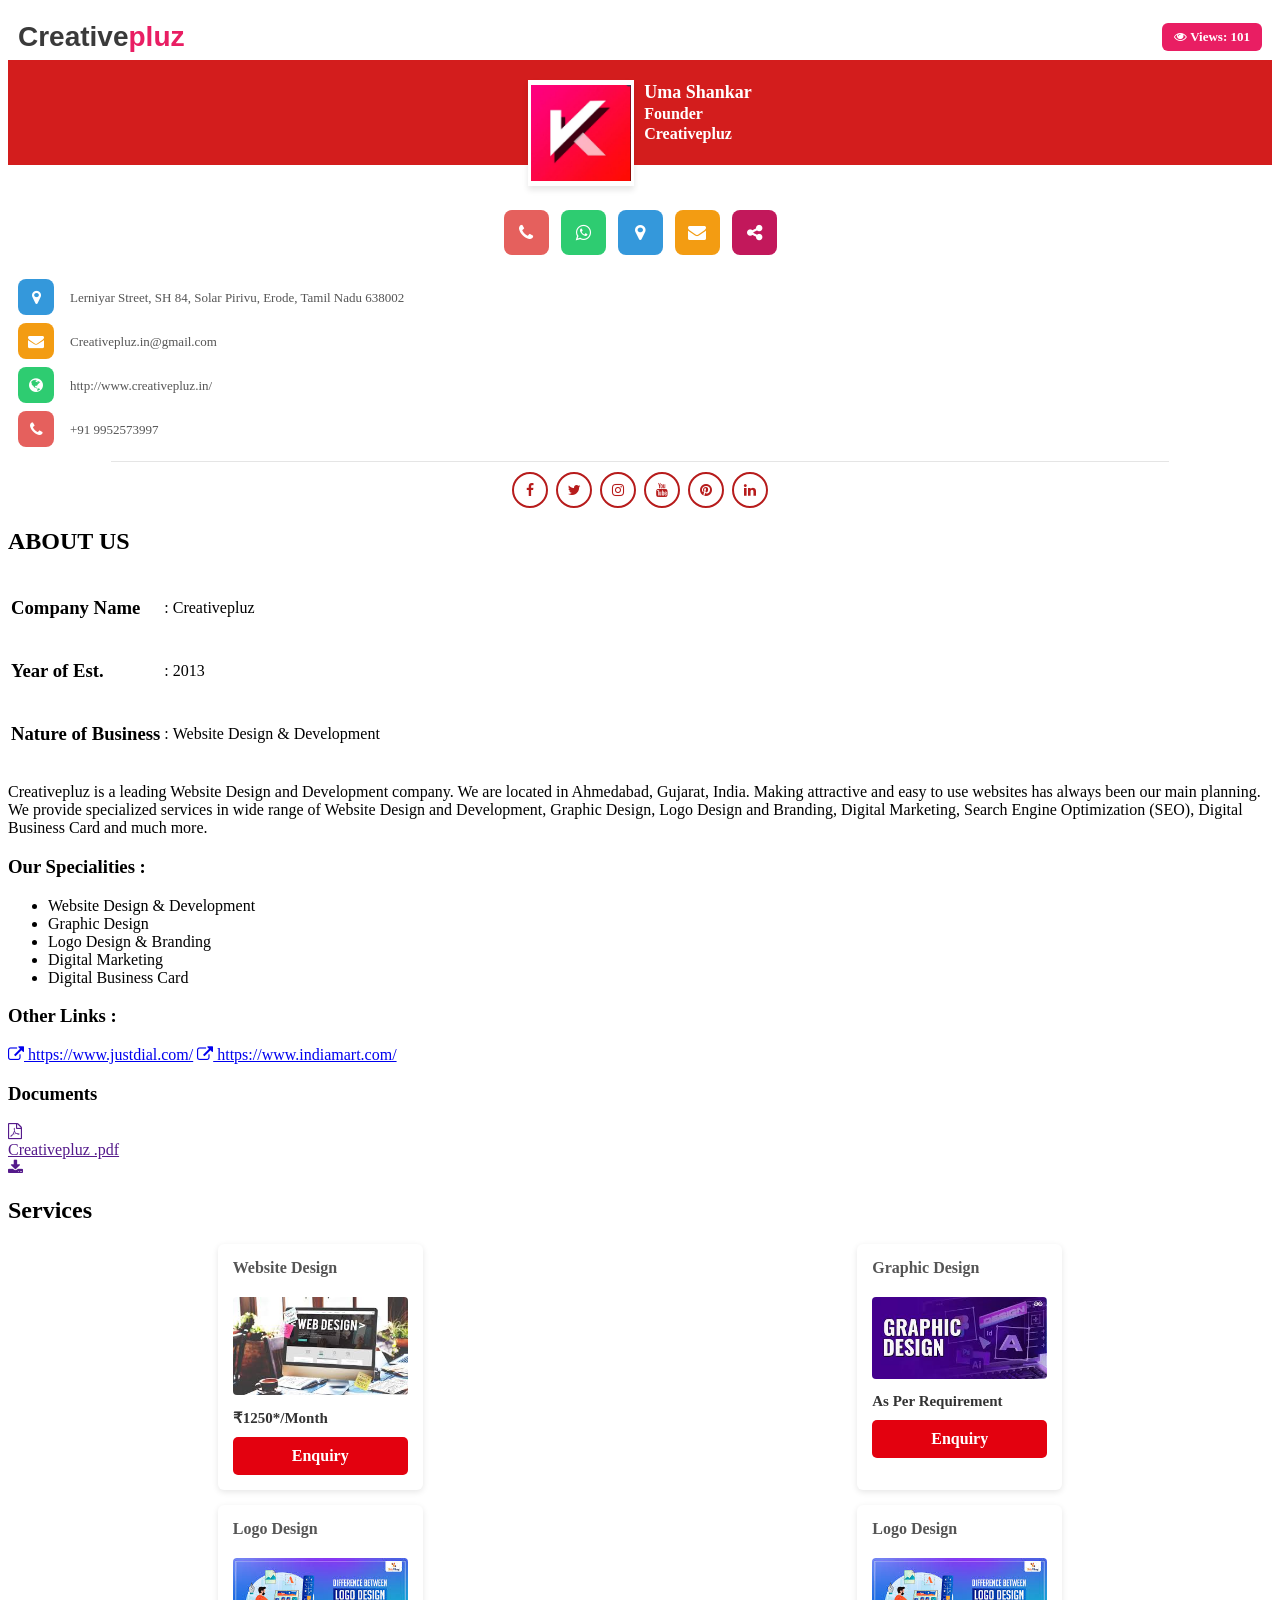
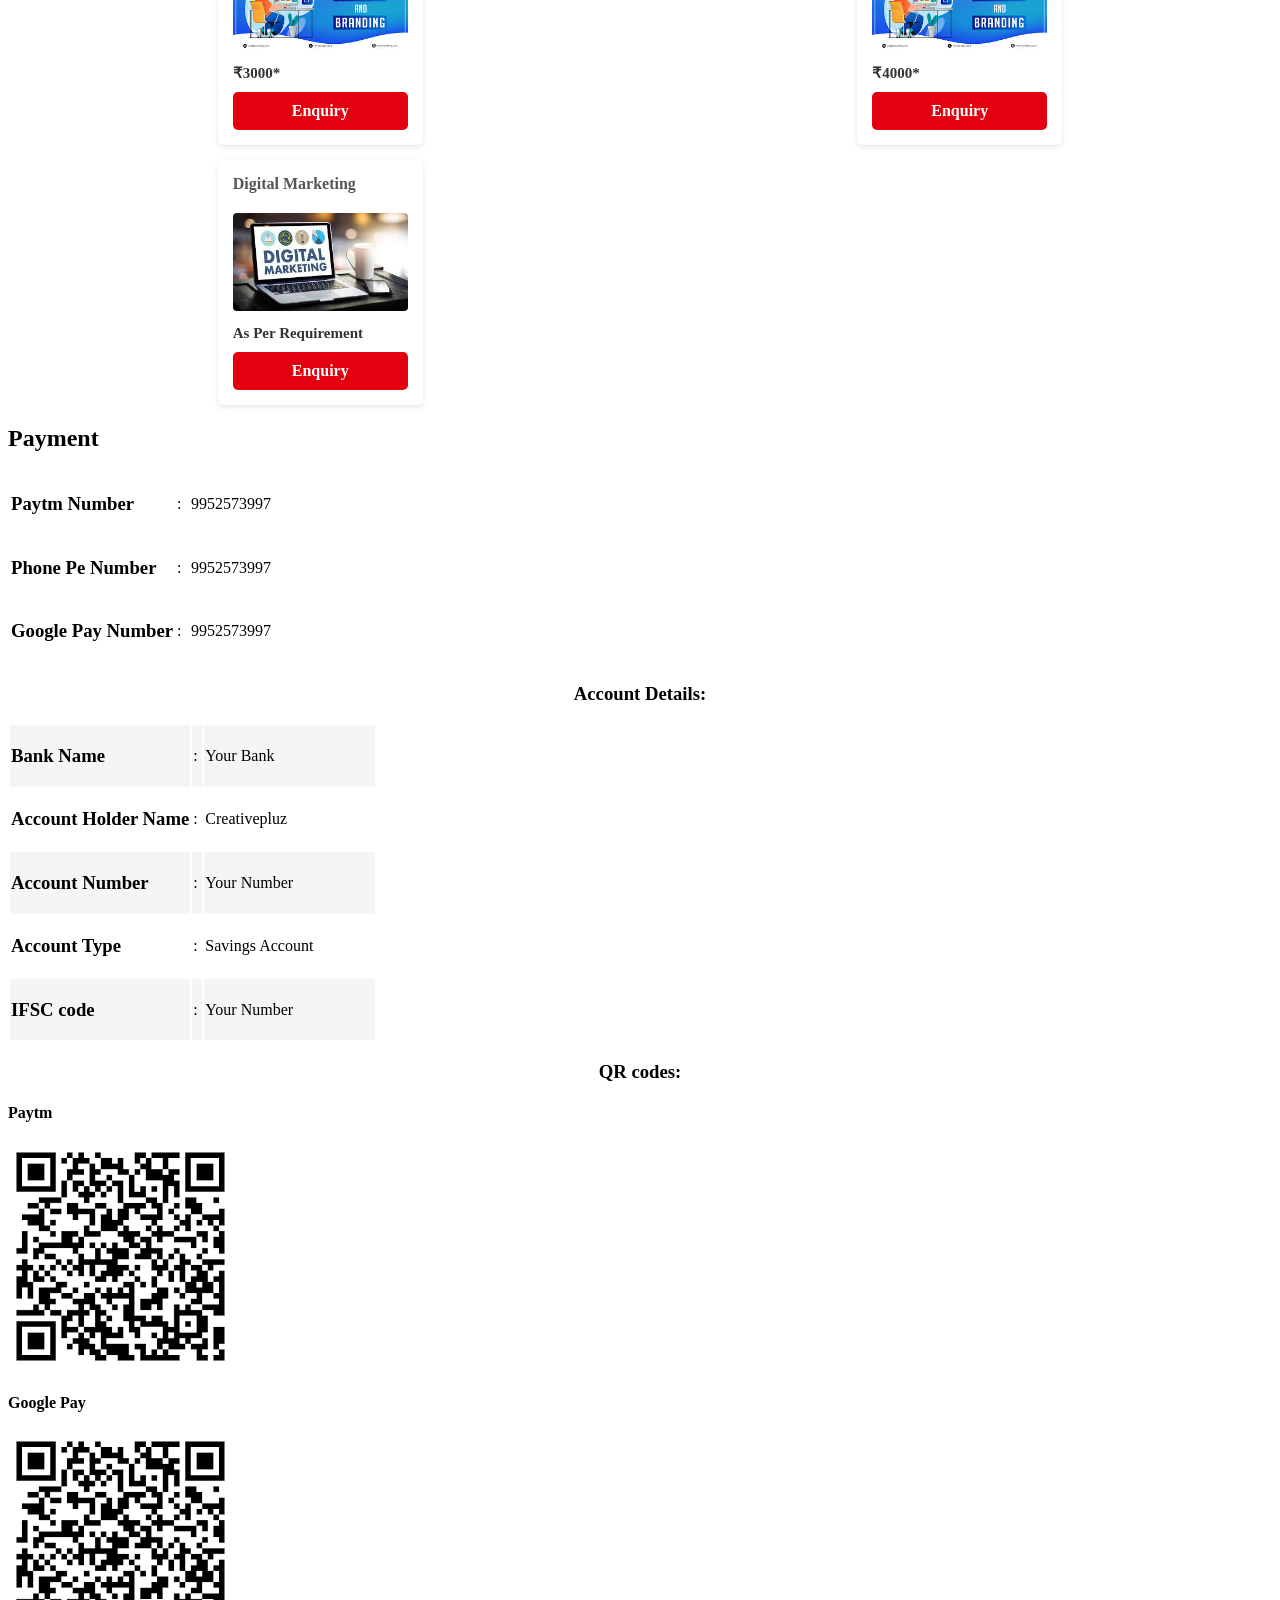
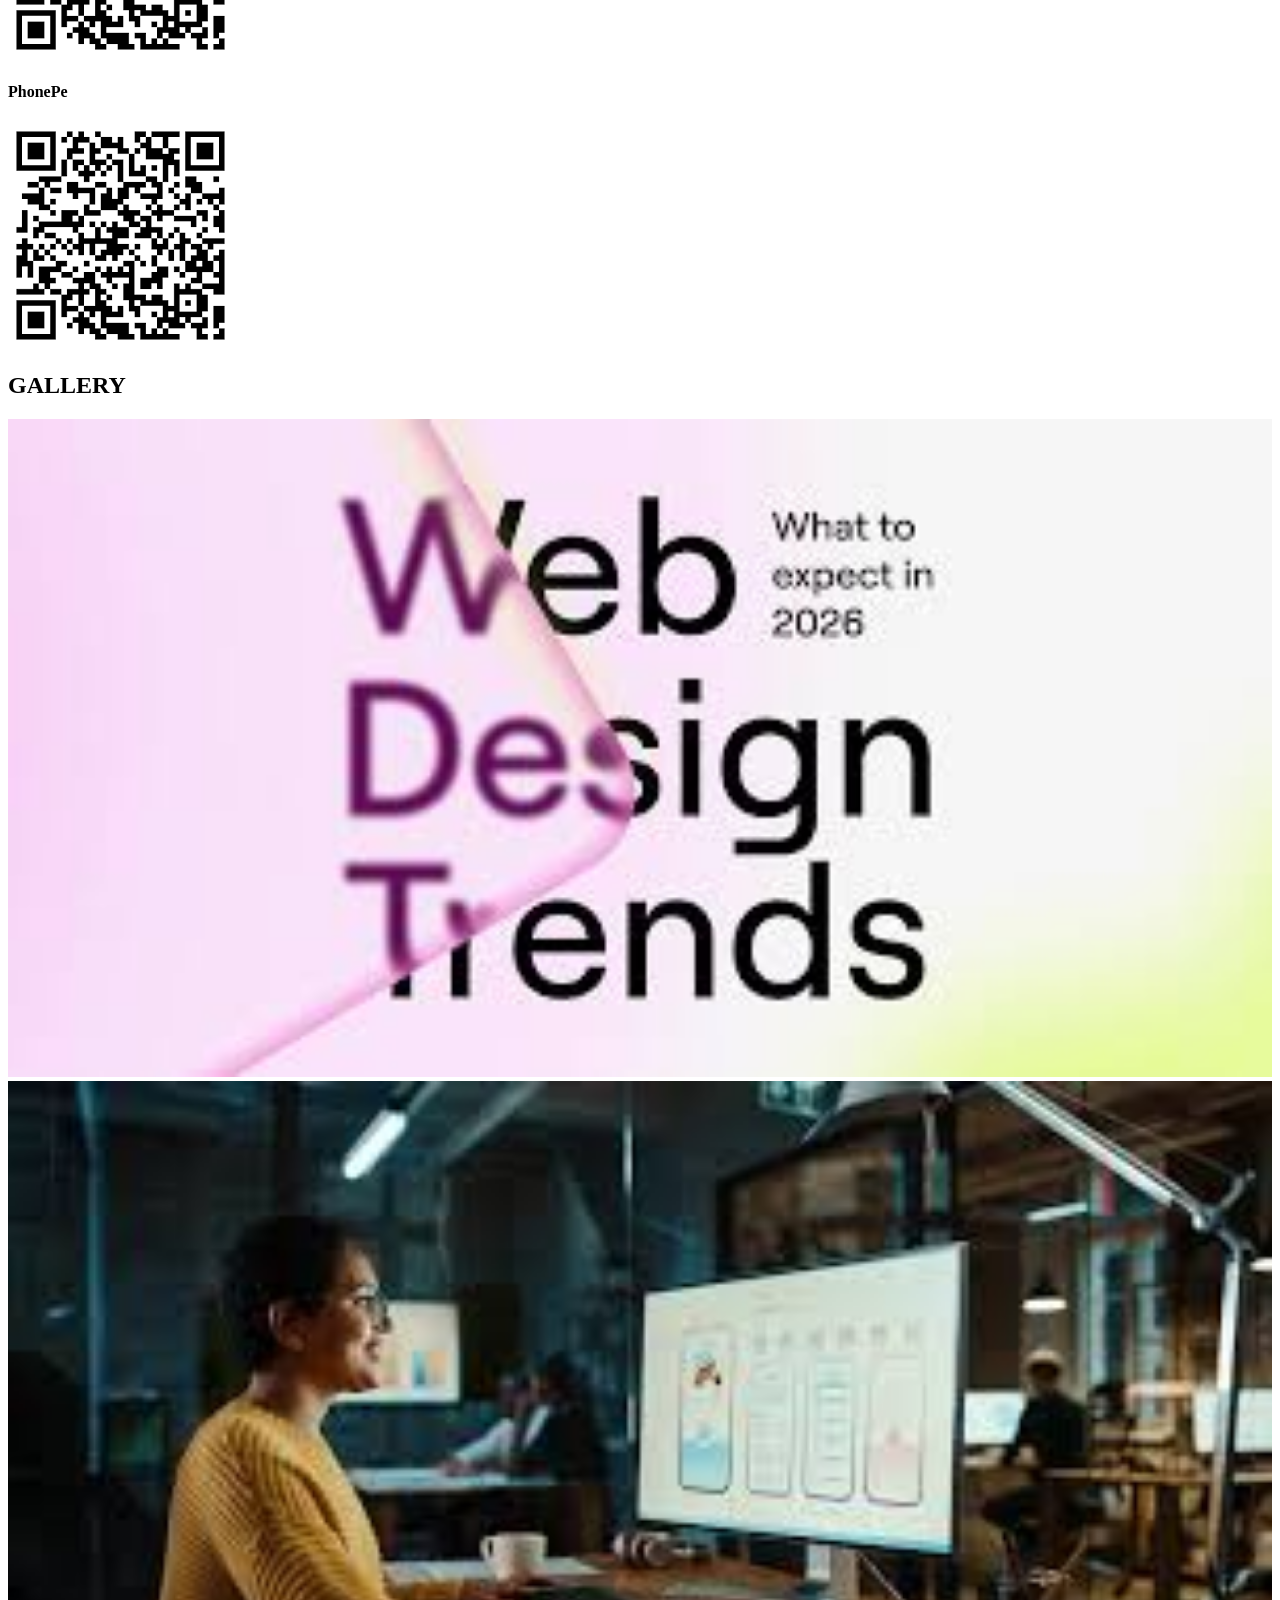
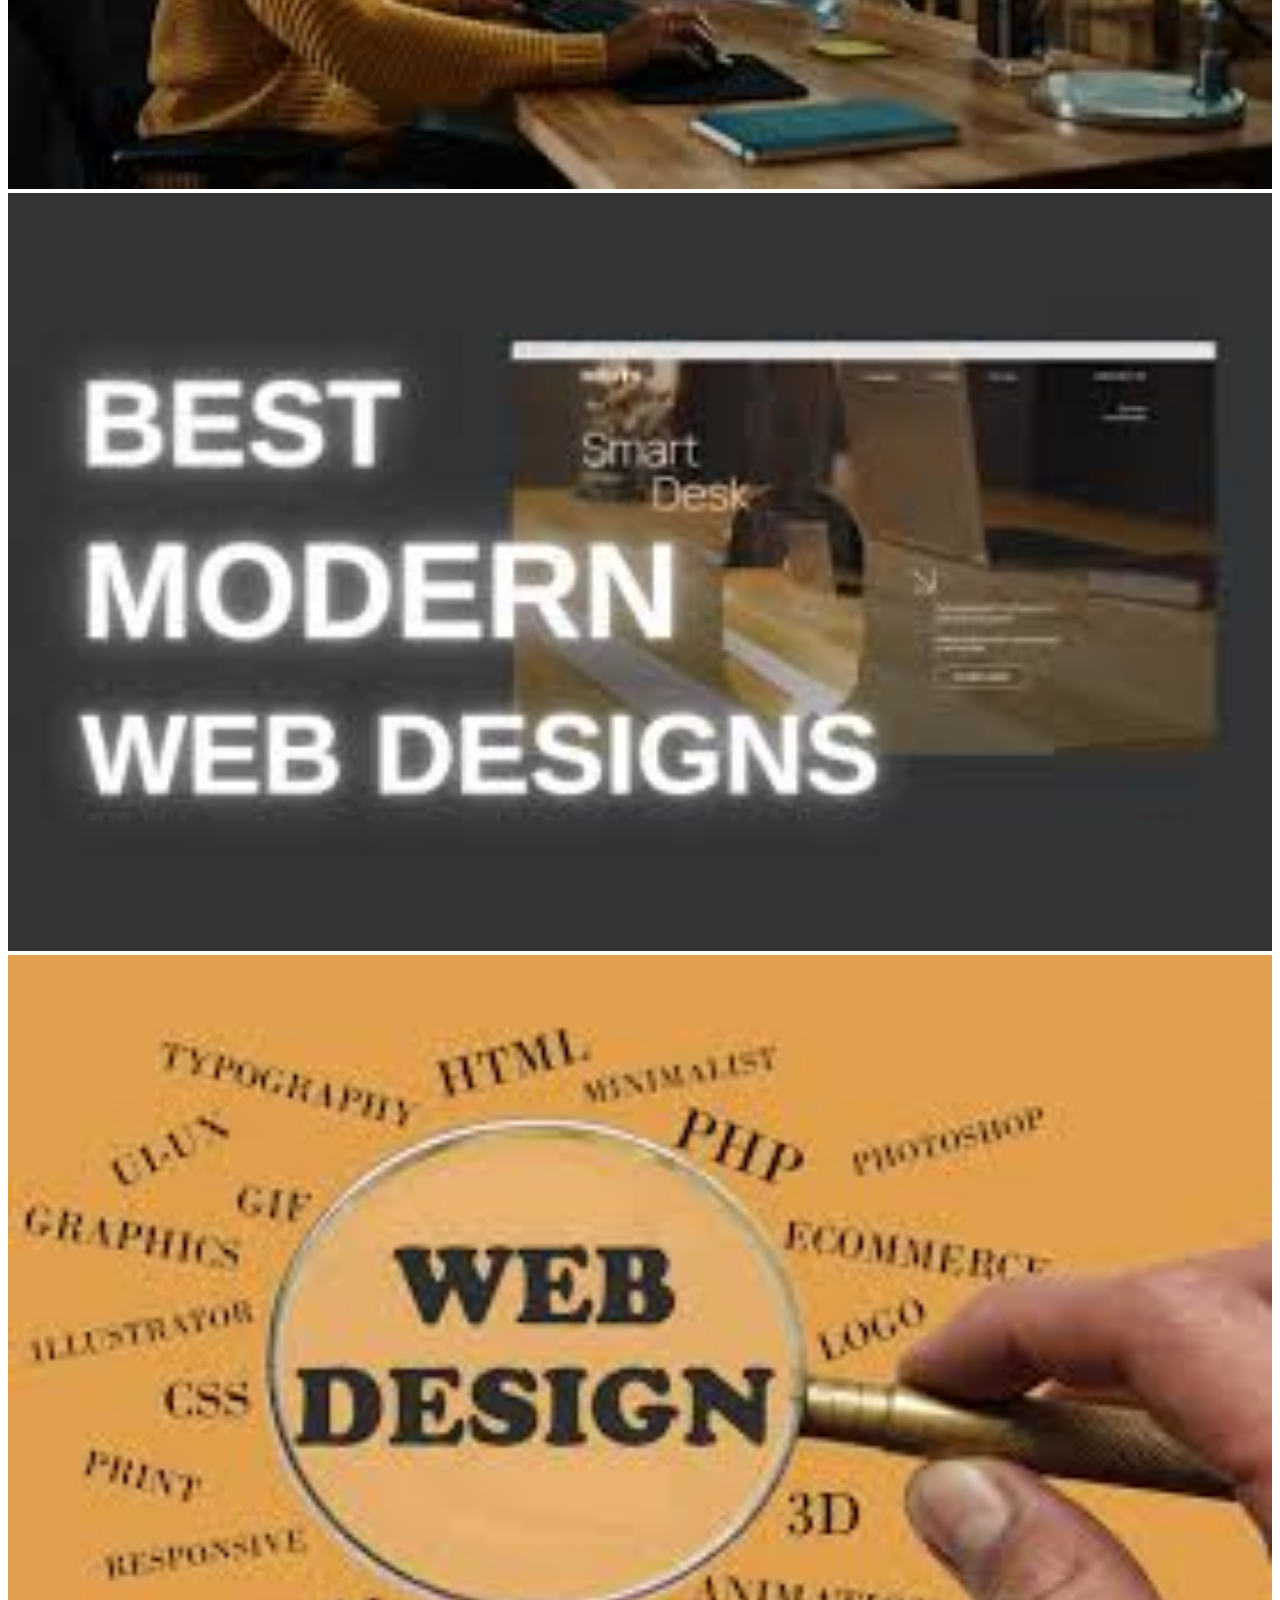
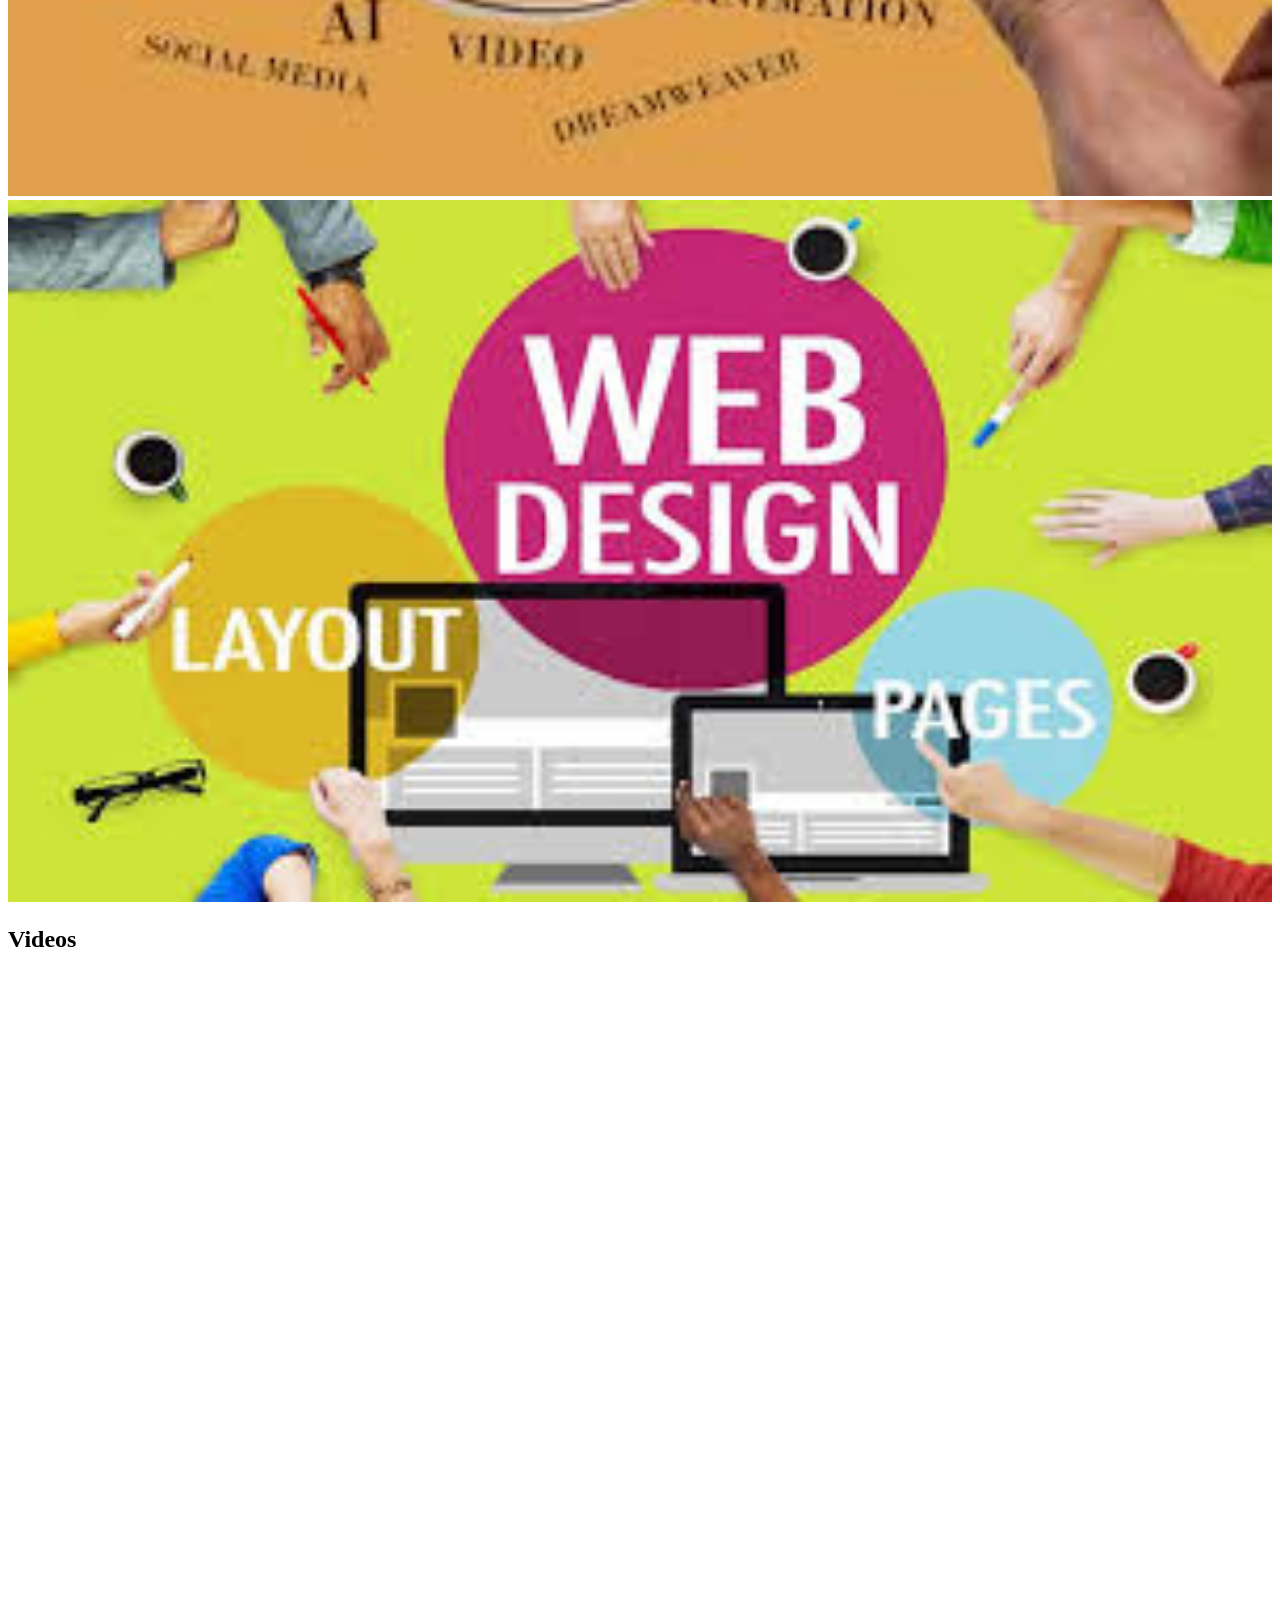
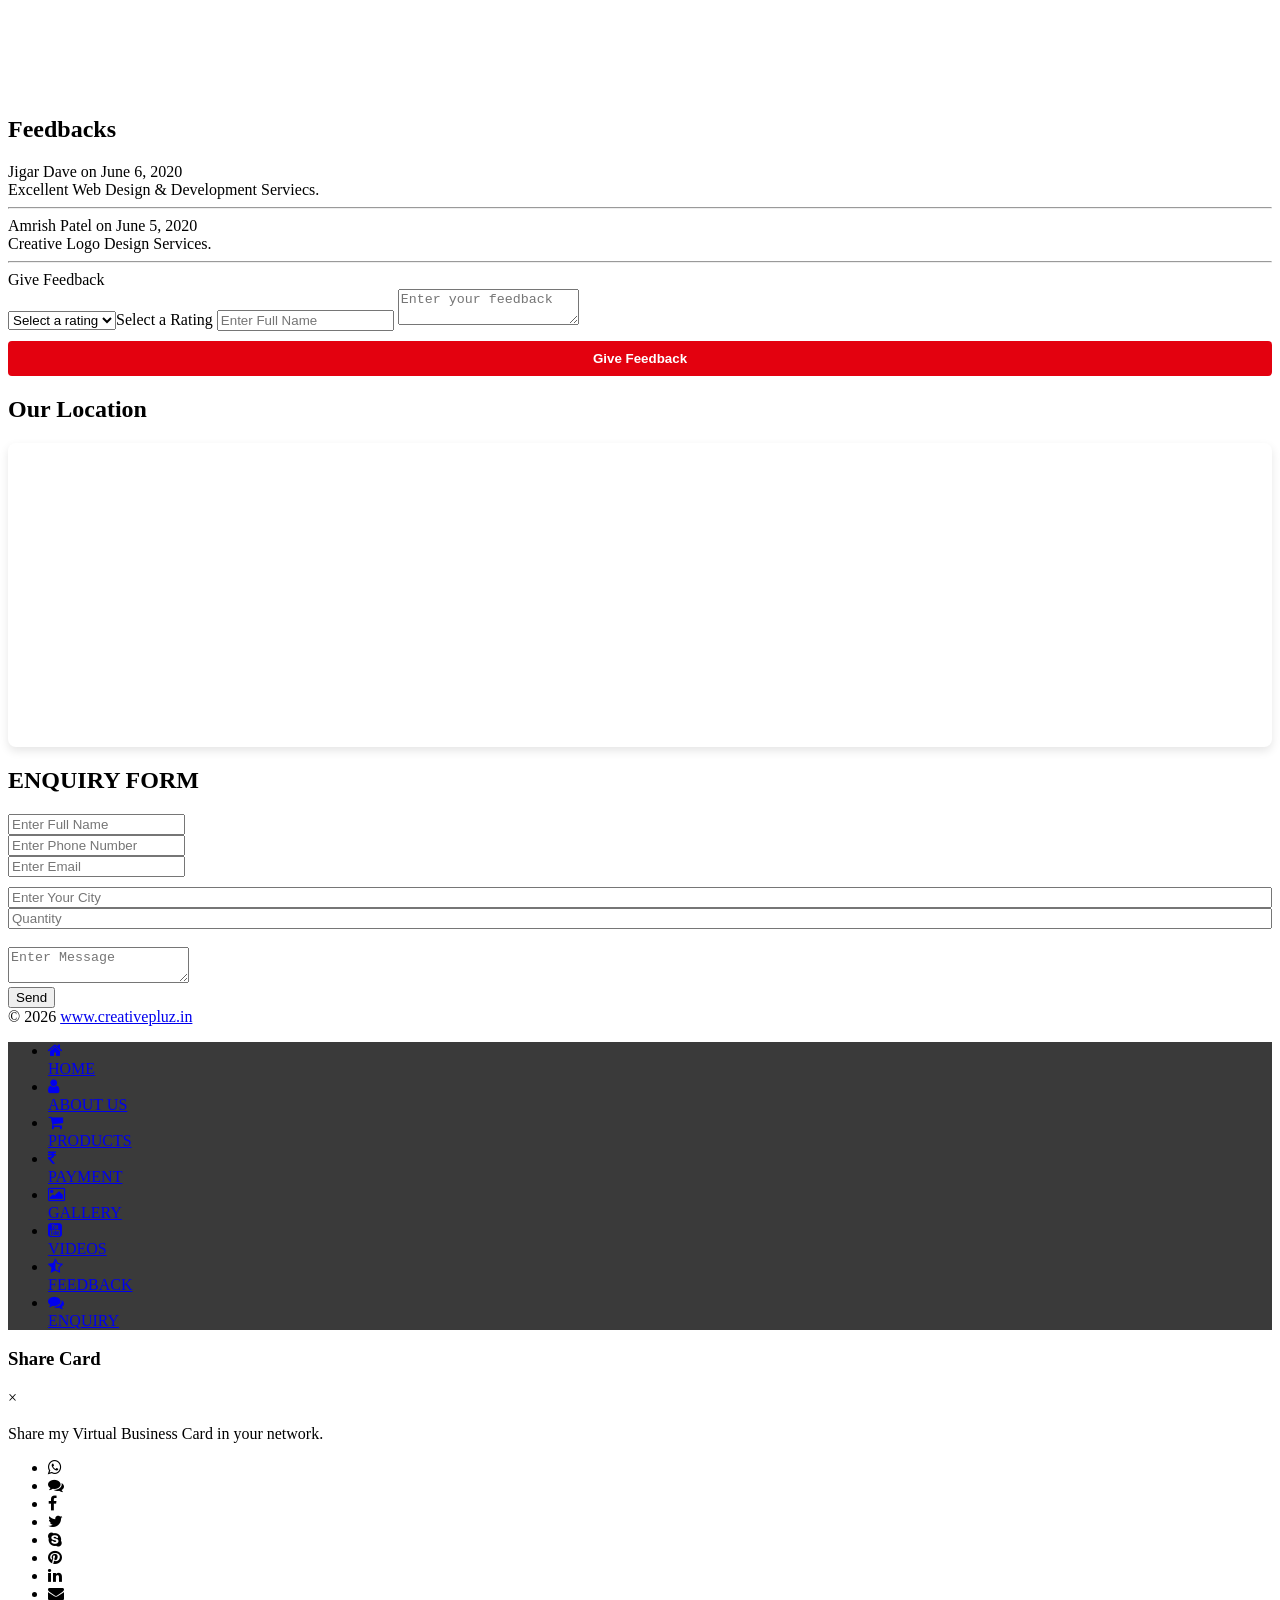
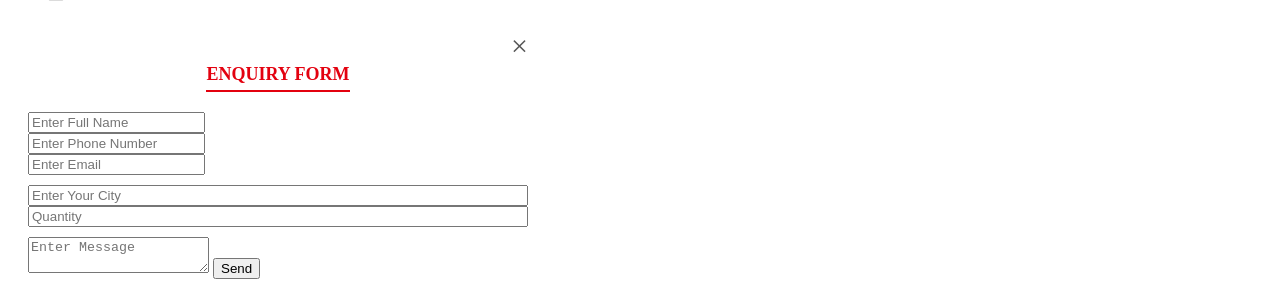
==== commit aea43333: "Make enquiry popup pricing dynamic instead of hardcoded" ====
--- a/index.html
+++ b/index.html
@@ -154,7 +154,10 @@
                 style="display: none; margin-bottom: 20px; text-align: left; background: #f9f9f9; padding: 15px; border-radius: 8px;">
                 <h3 id="enqServiceTitle" style="font-size: 18px; margin-bottom: 10px; color: #333; margin-top: 0;"></h3>
                 <img id="enqServiceImage" src="" style="width: 100%; border-radius: 6px; margin-bottom: 10px;">
-                <p id="enqServiceDetails" style="font-size: 14px; color: #555; margin-bottom: 0; line-height: 1.5;"></p>
+                <p id="enqServiceDetails" style="font-size: 14px; color: #555; margin-bottom: 10px; line-height: 1.5;"></p>
+
+                <!-- Pricing Section (populated dynamically) -->
+                <div id="enqPricingSection" style="display:none; align-items:center; gap:10px; flex-wrap:wrap; margin-top:4px;"></div>
             </div>
 
             <form class="enquiry-form">
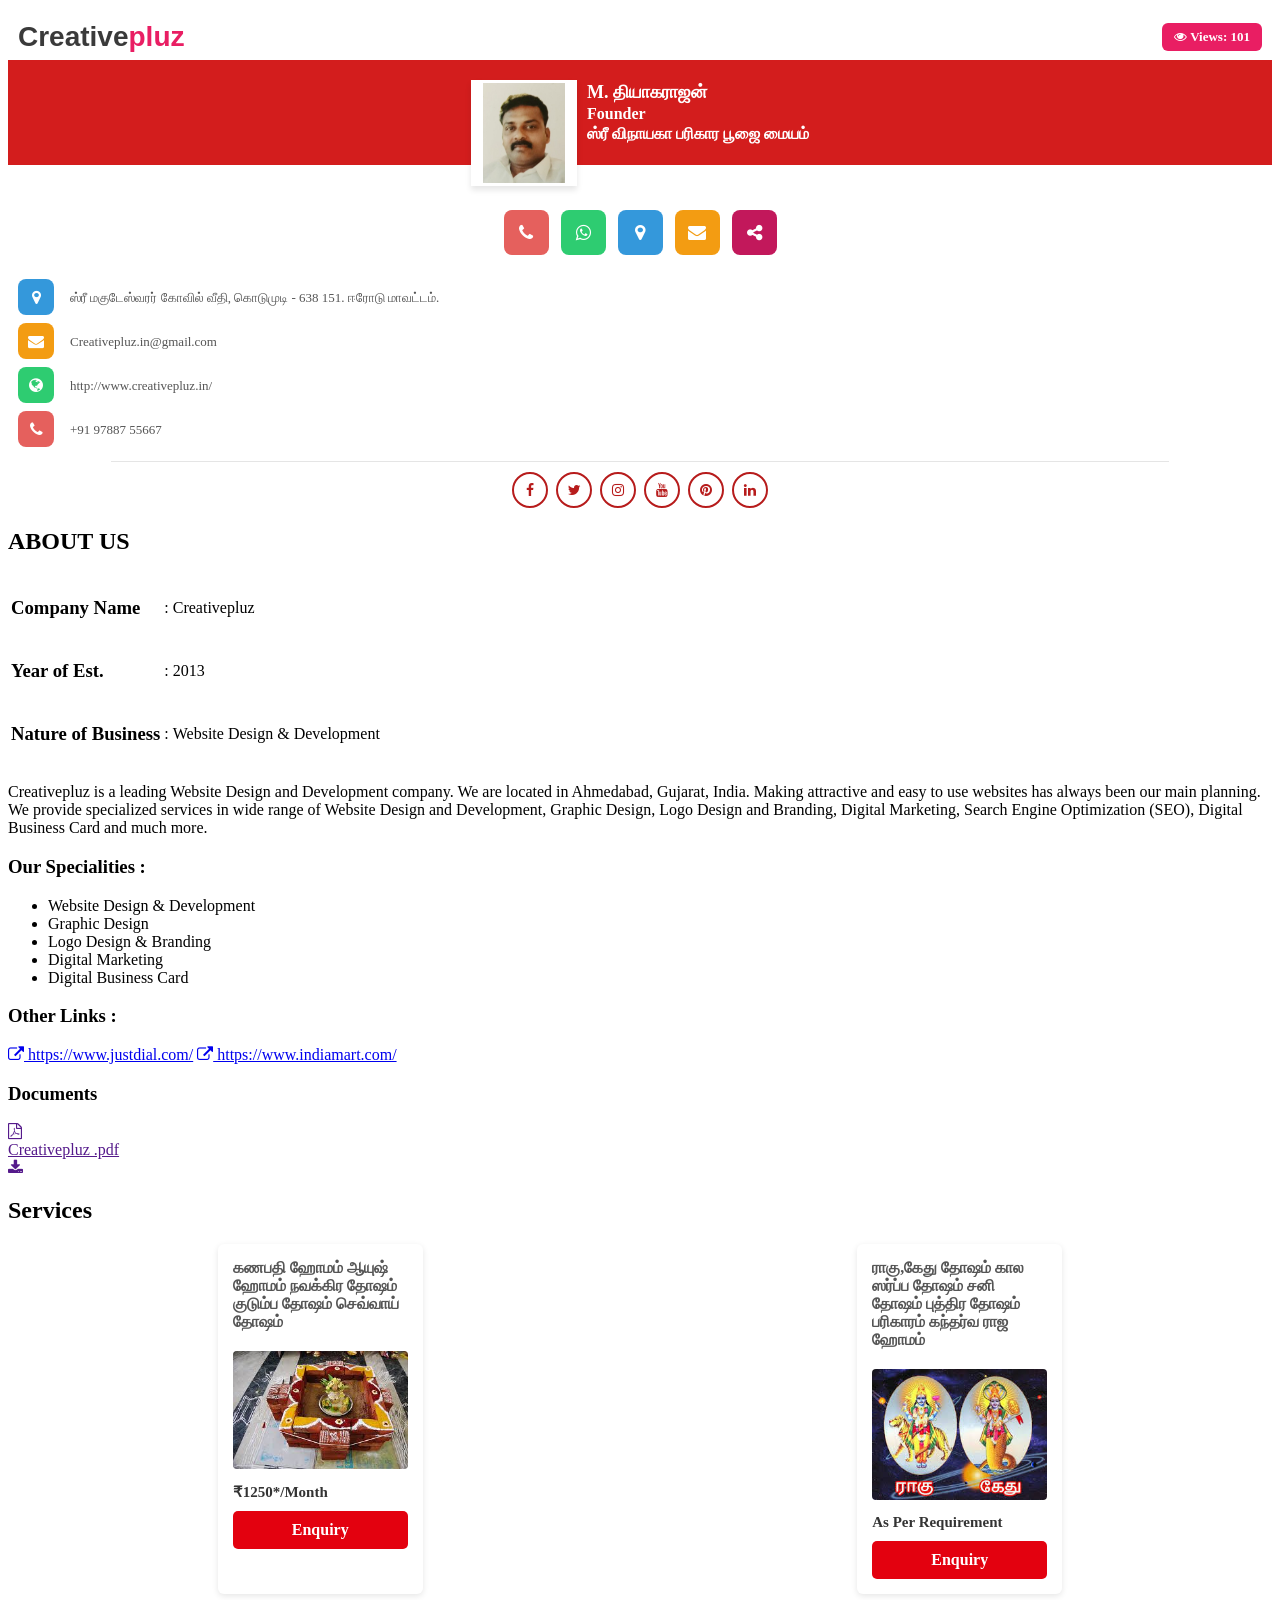
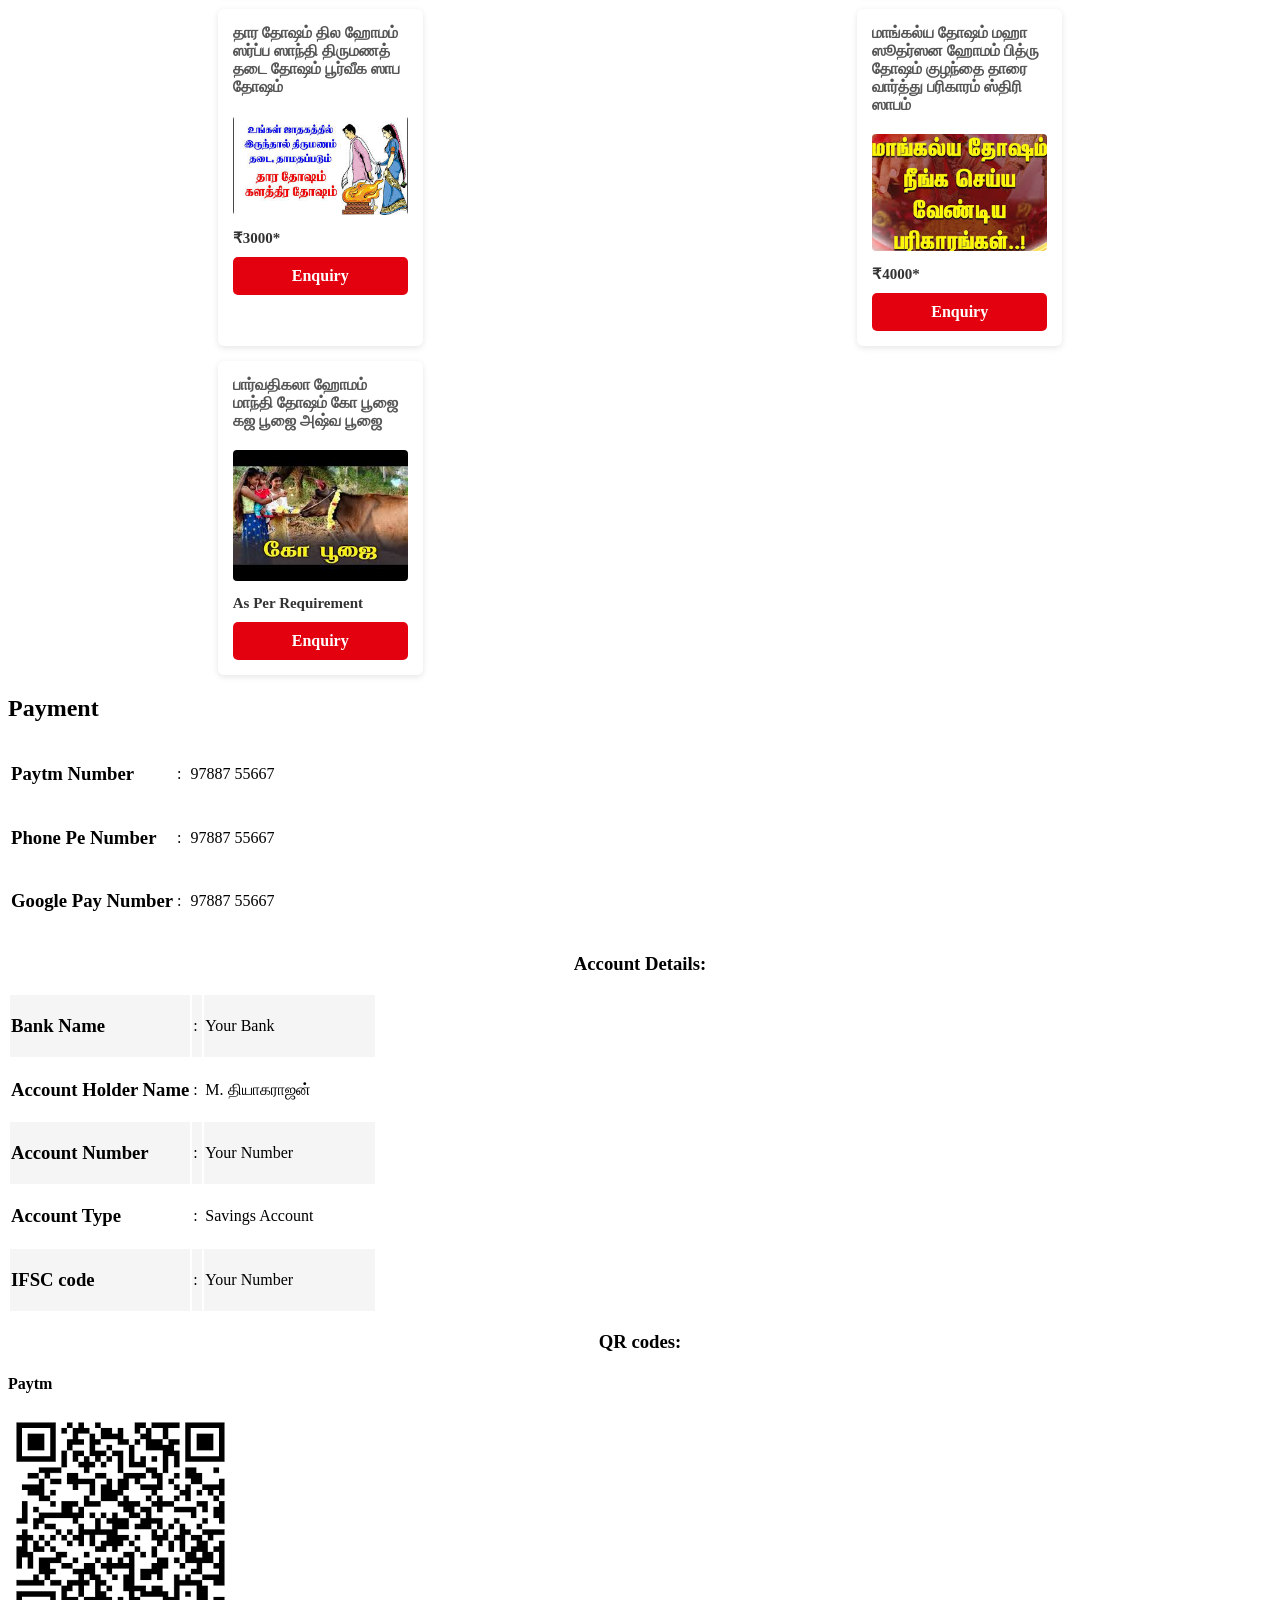
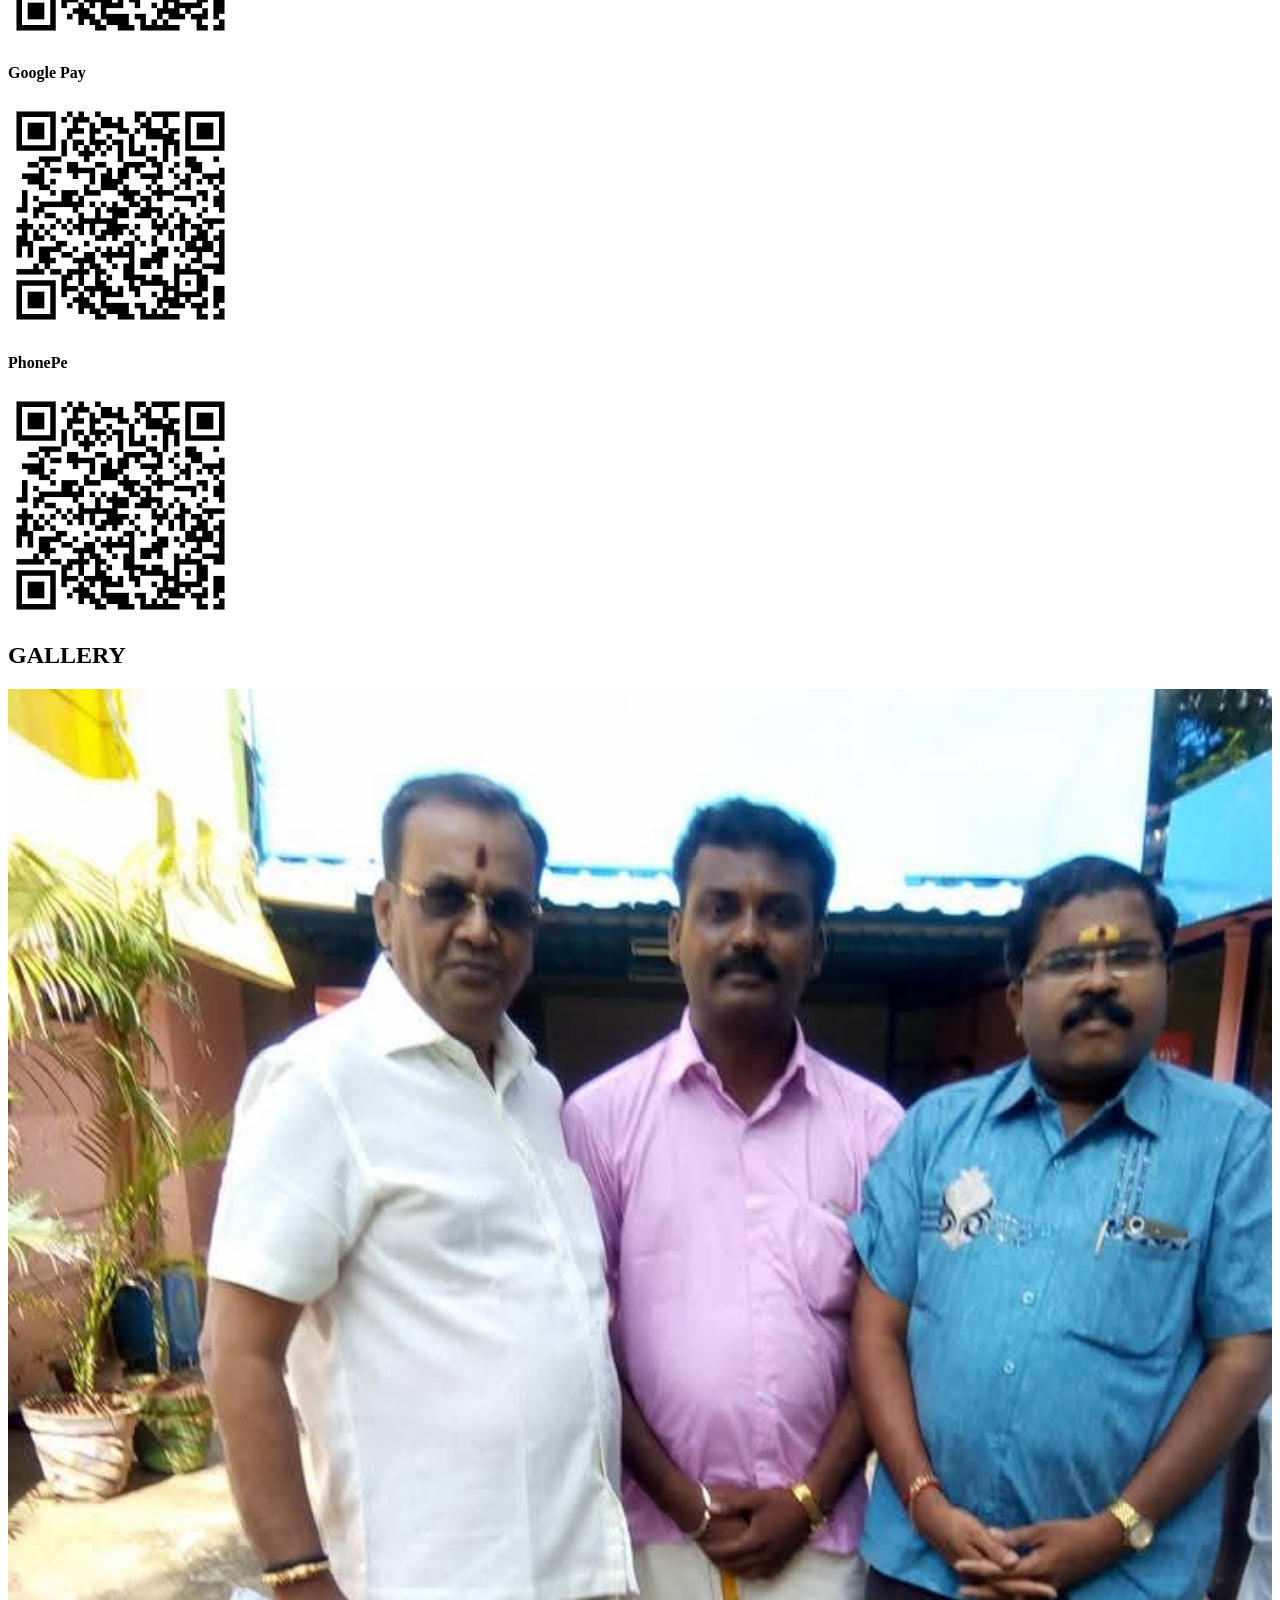
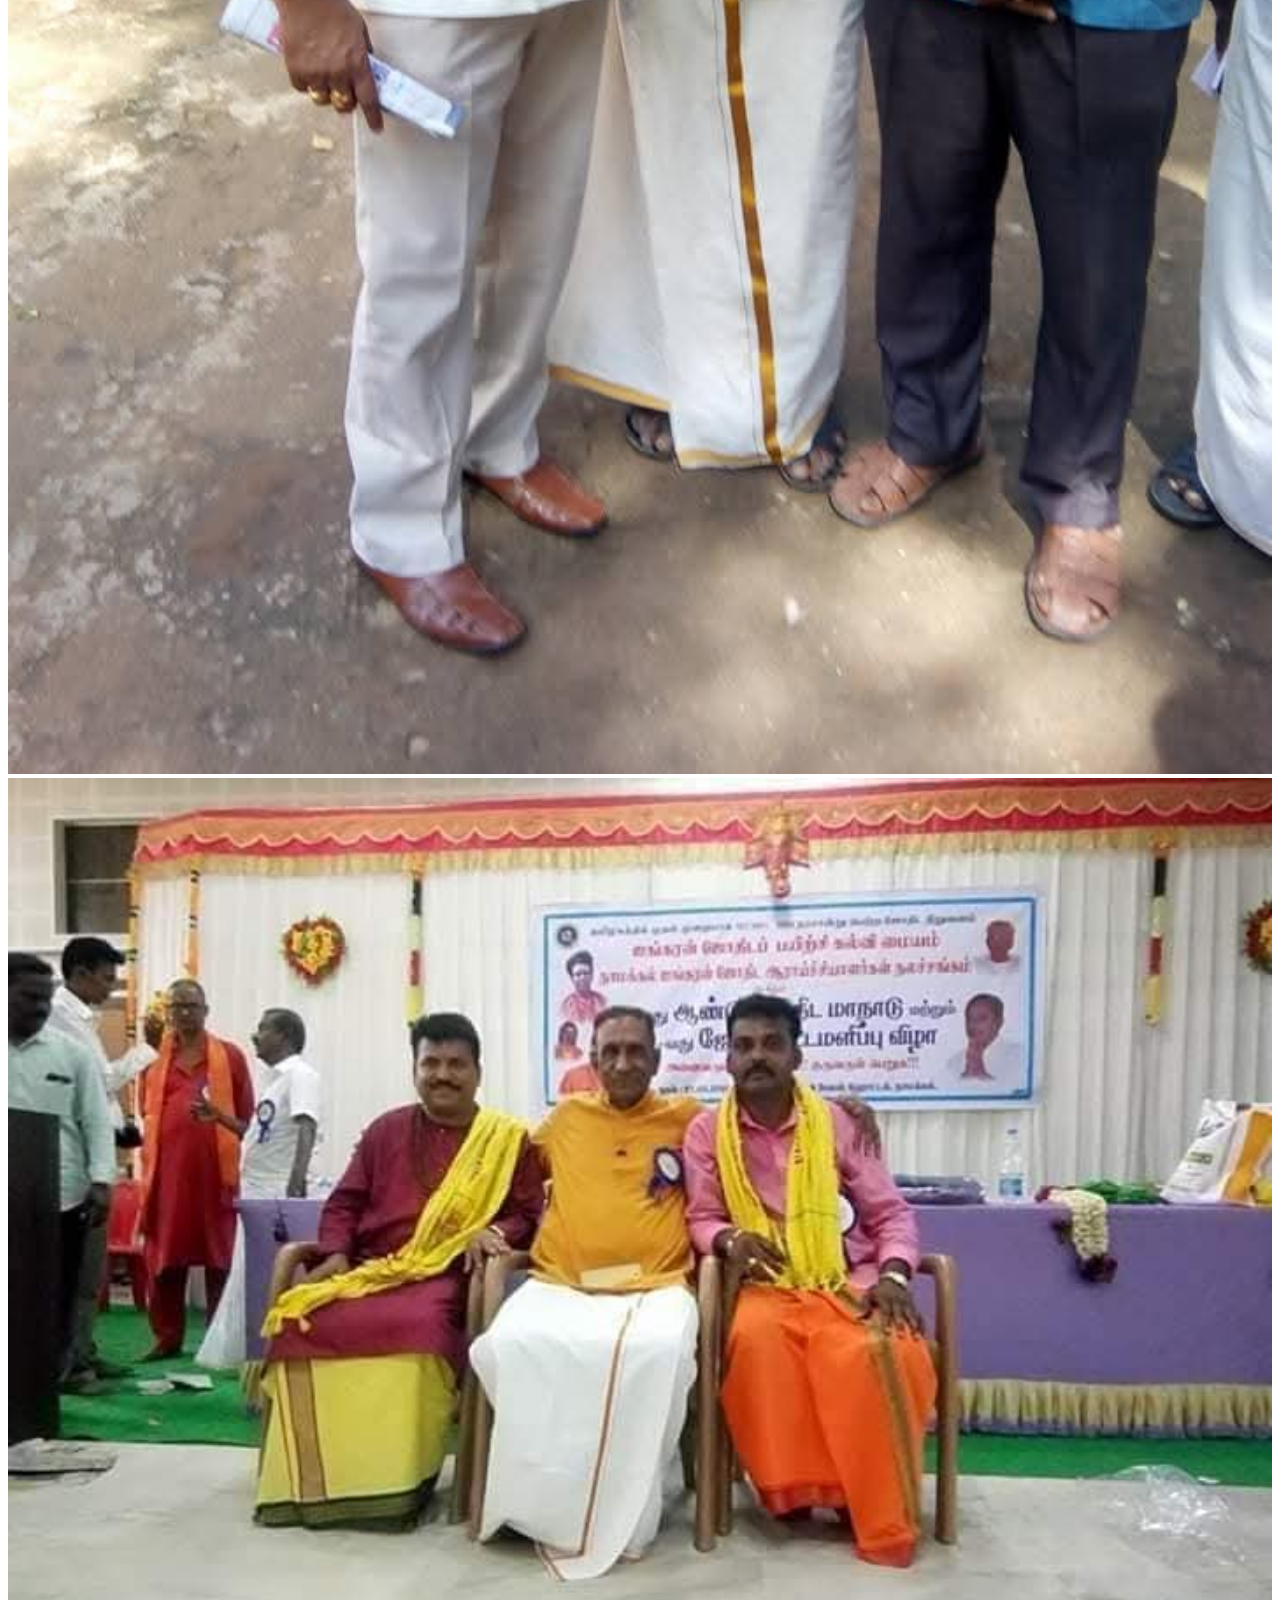
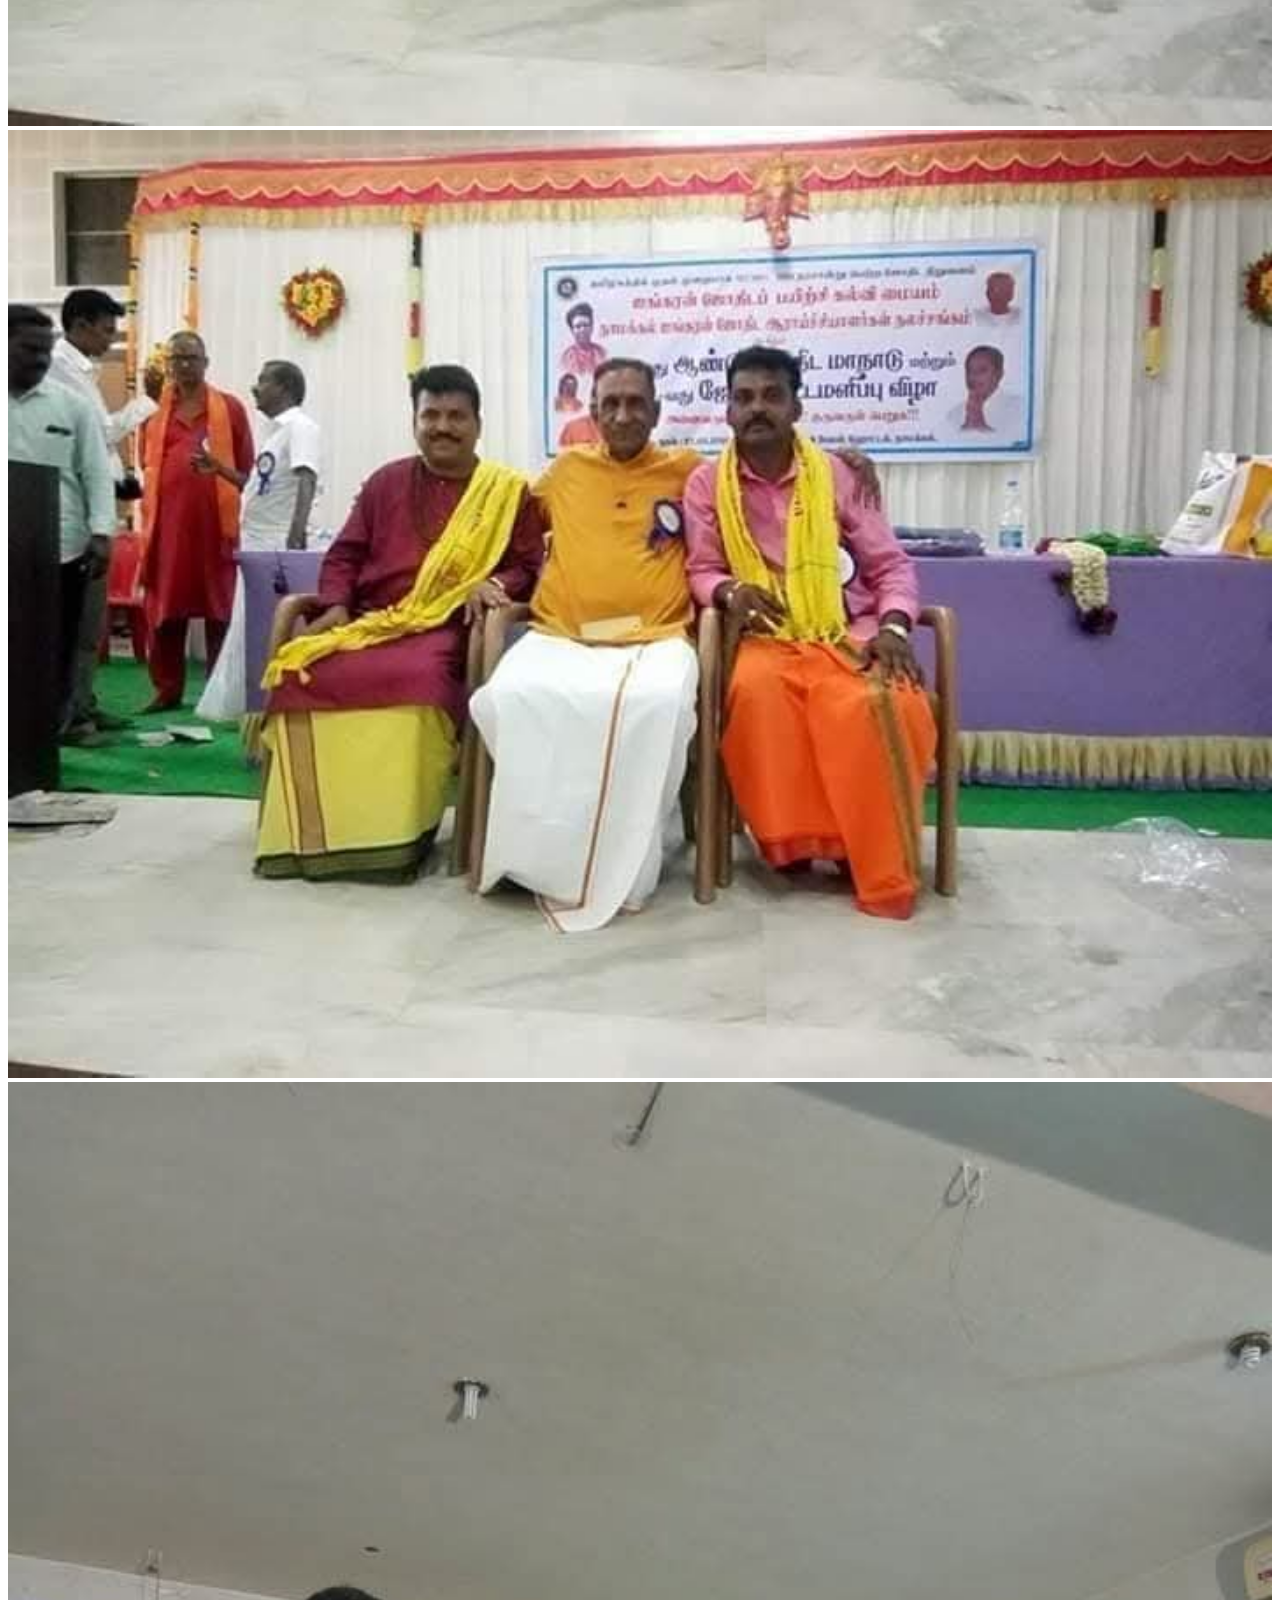
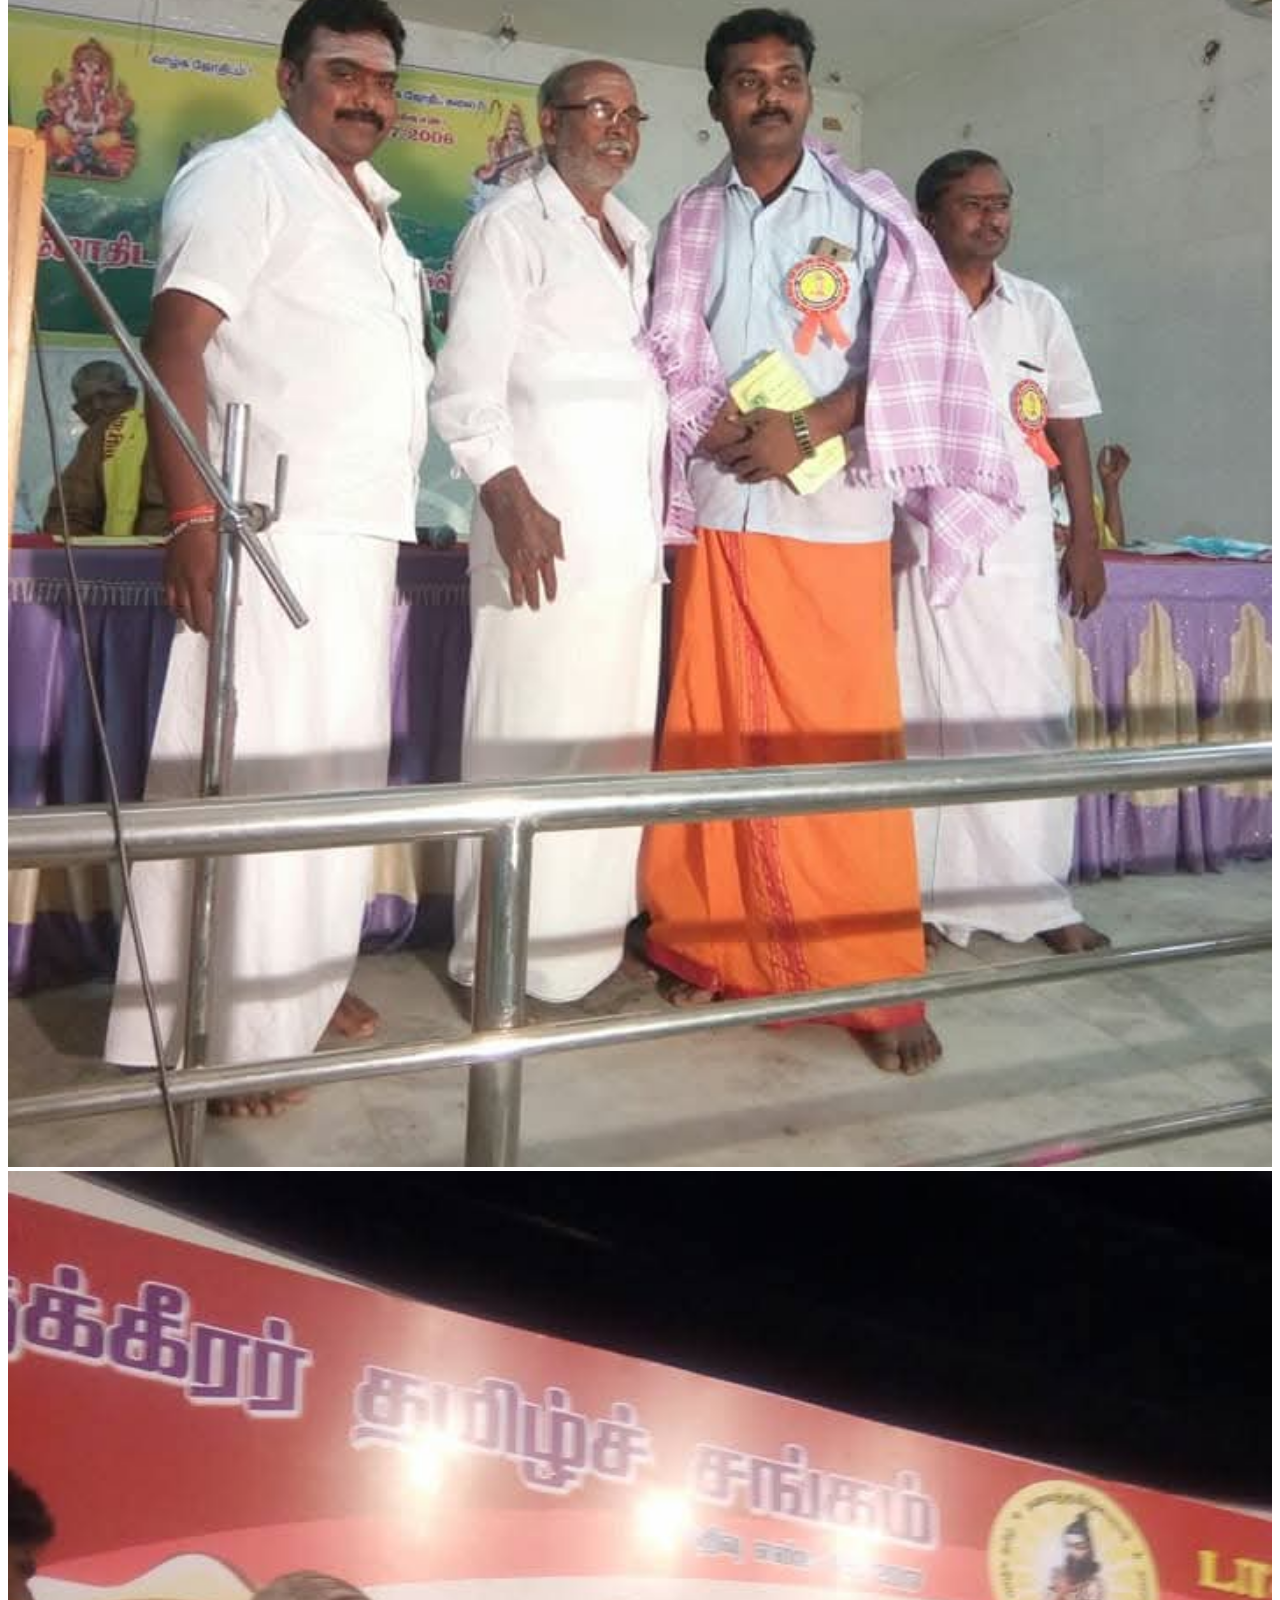
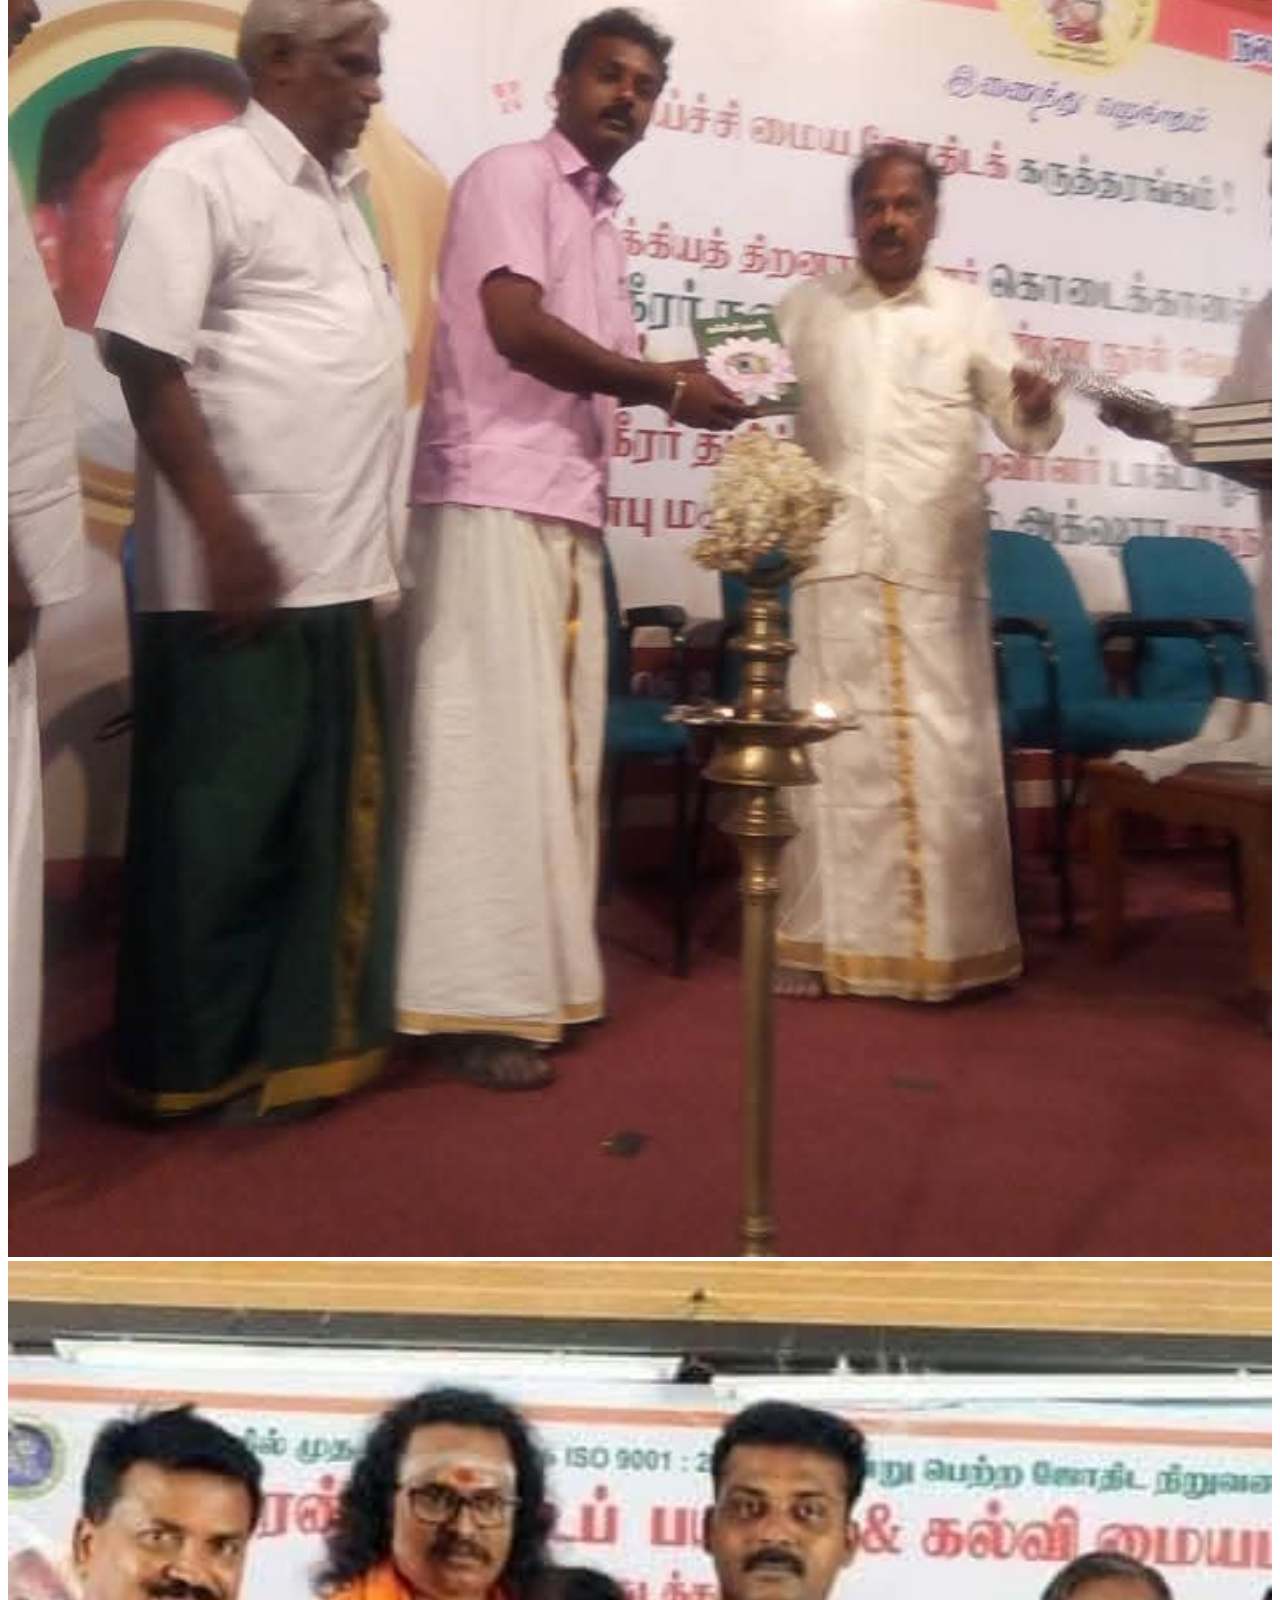
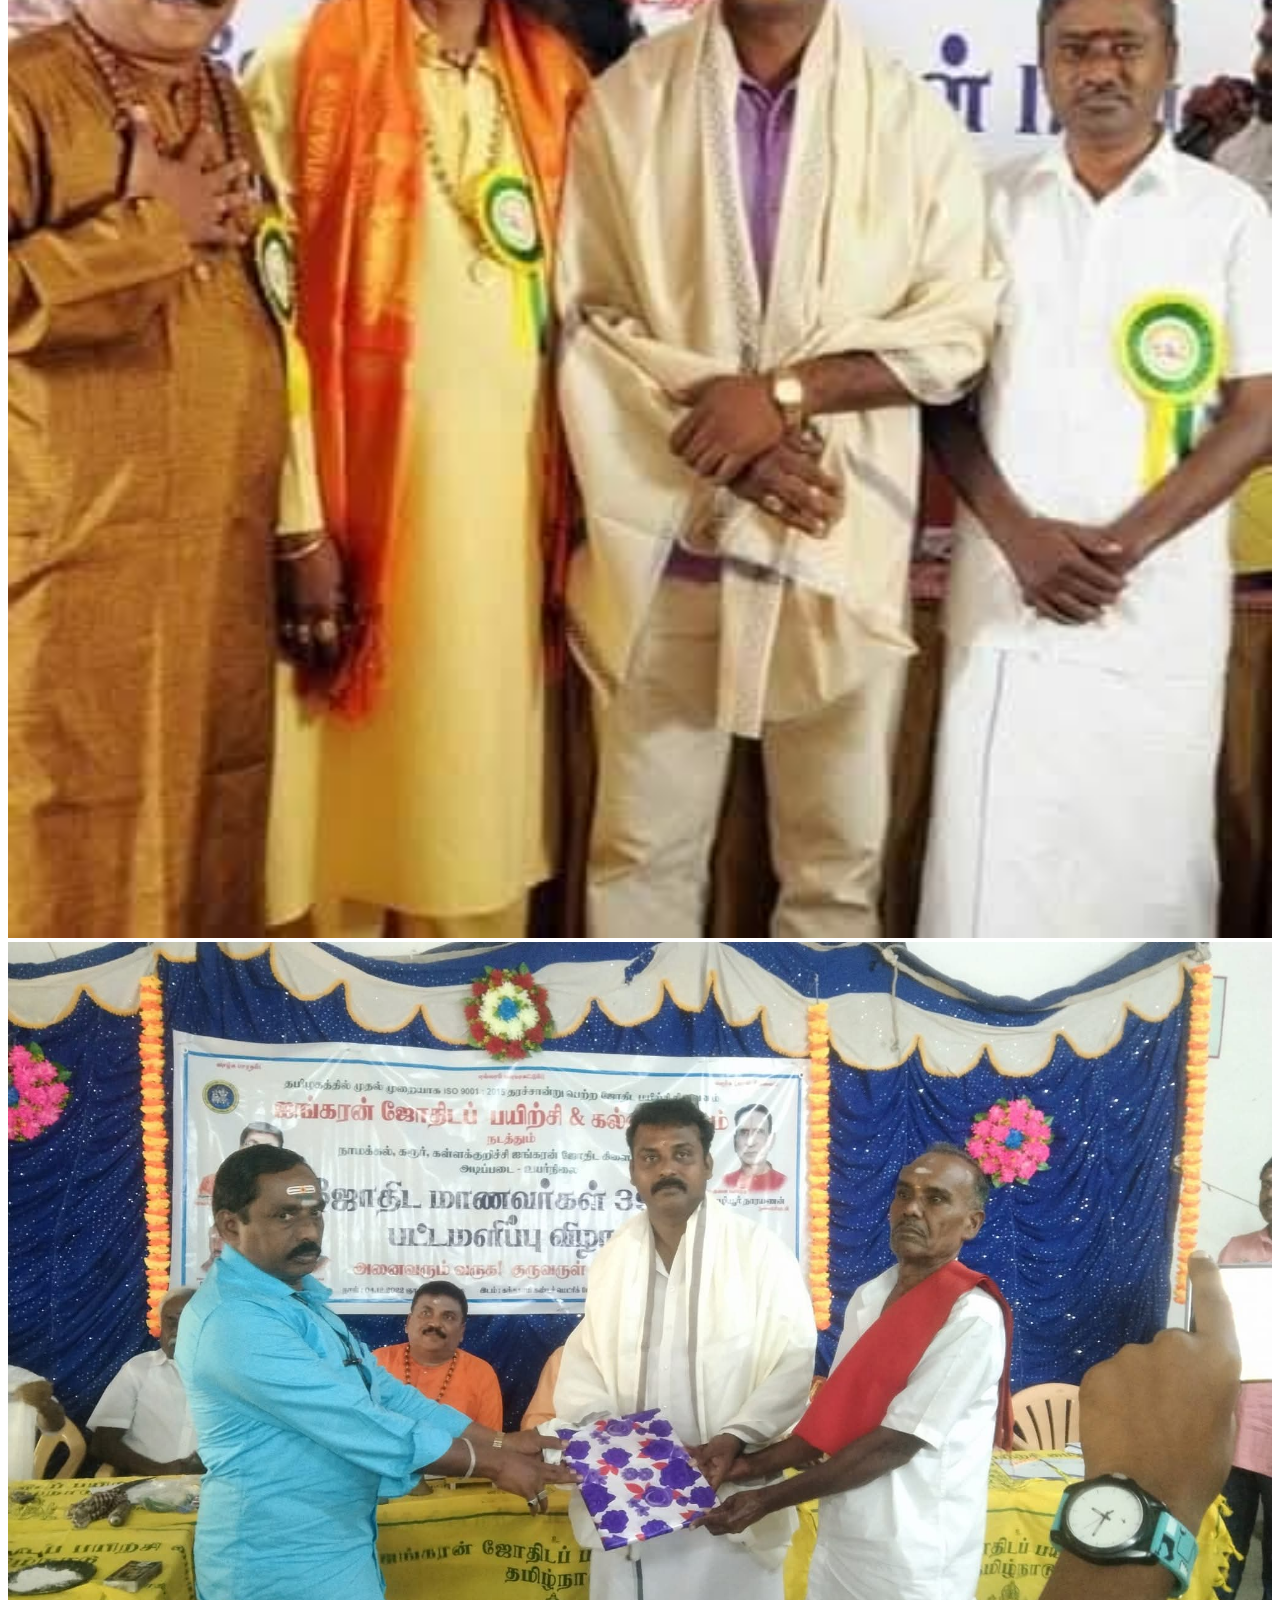
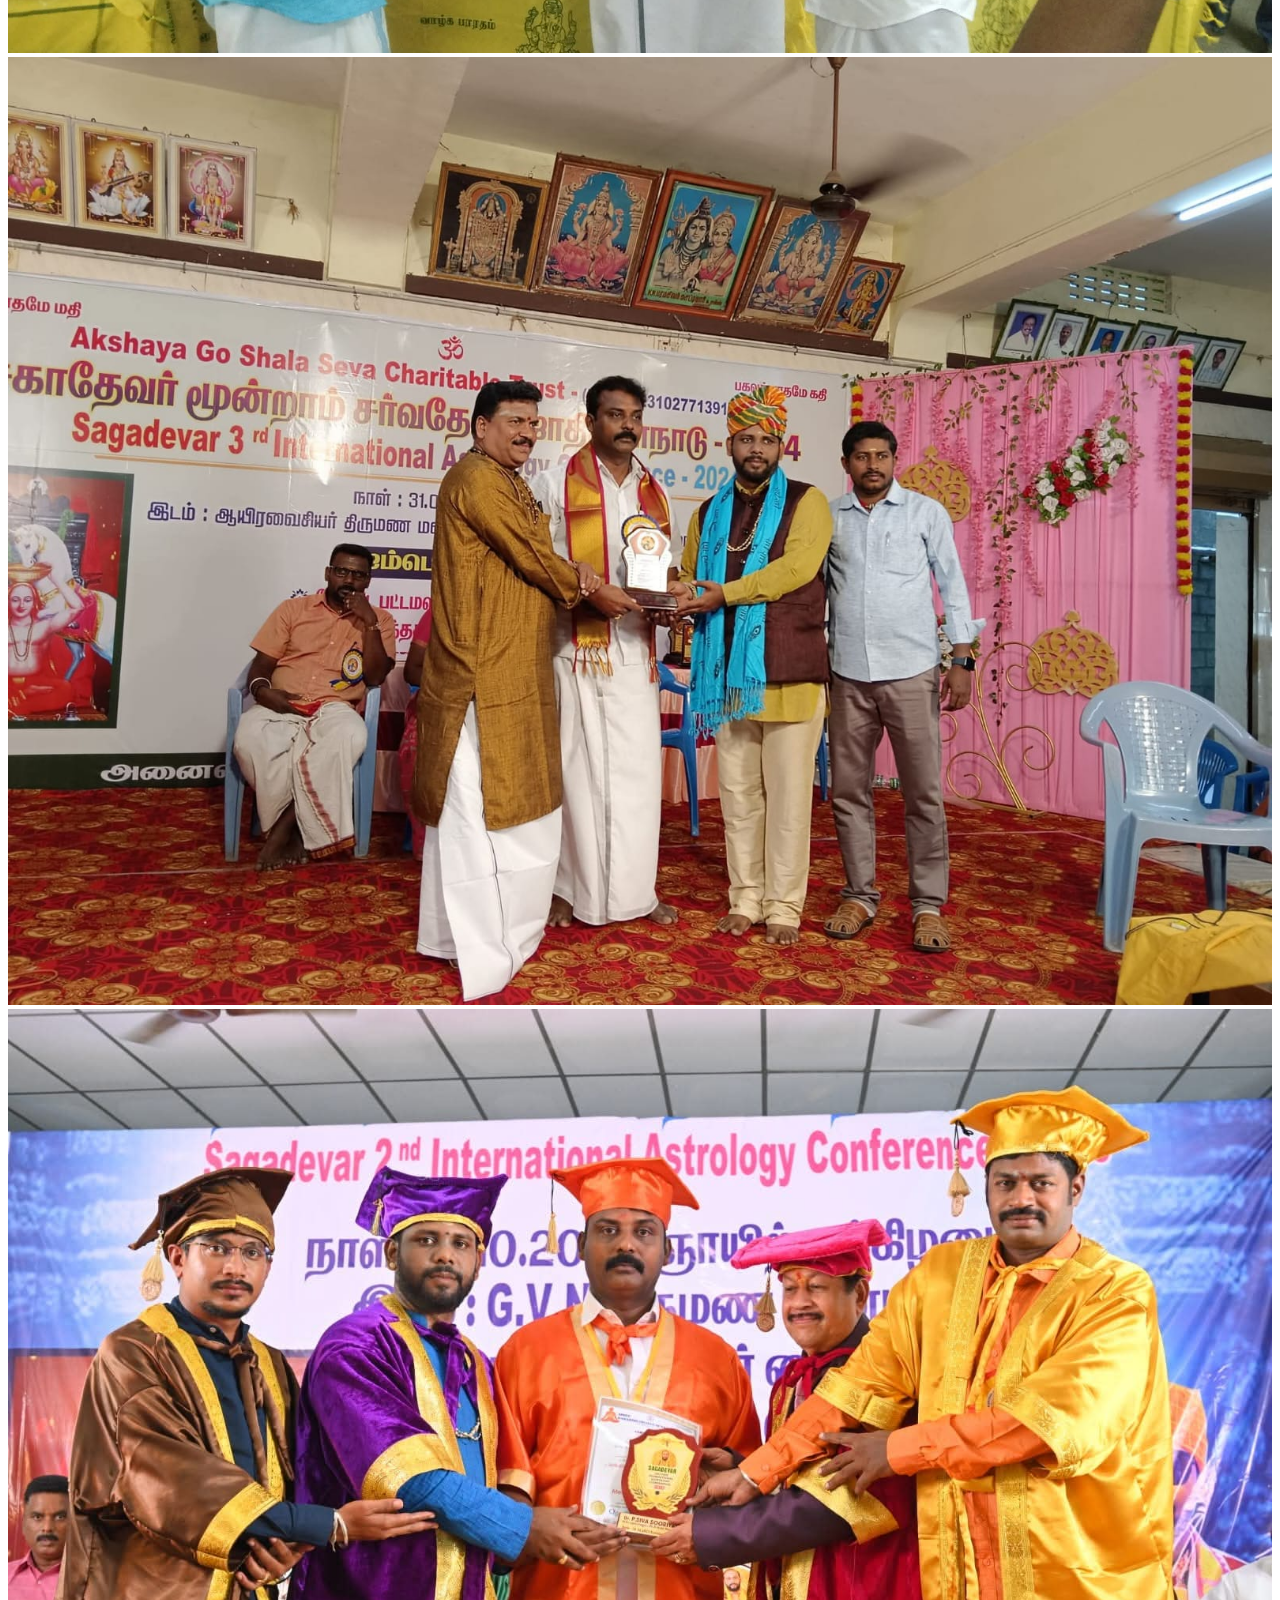
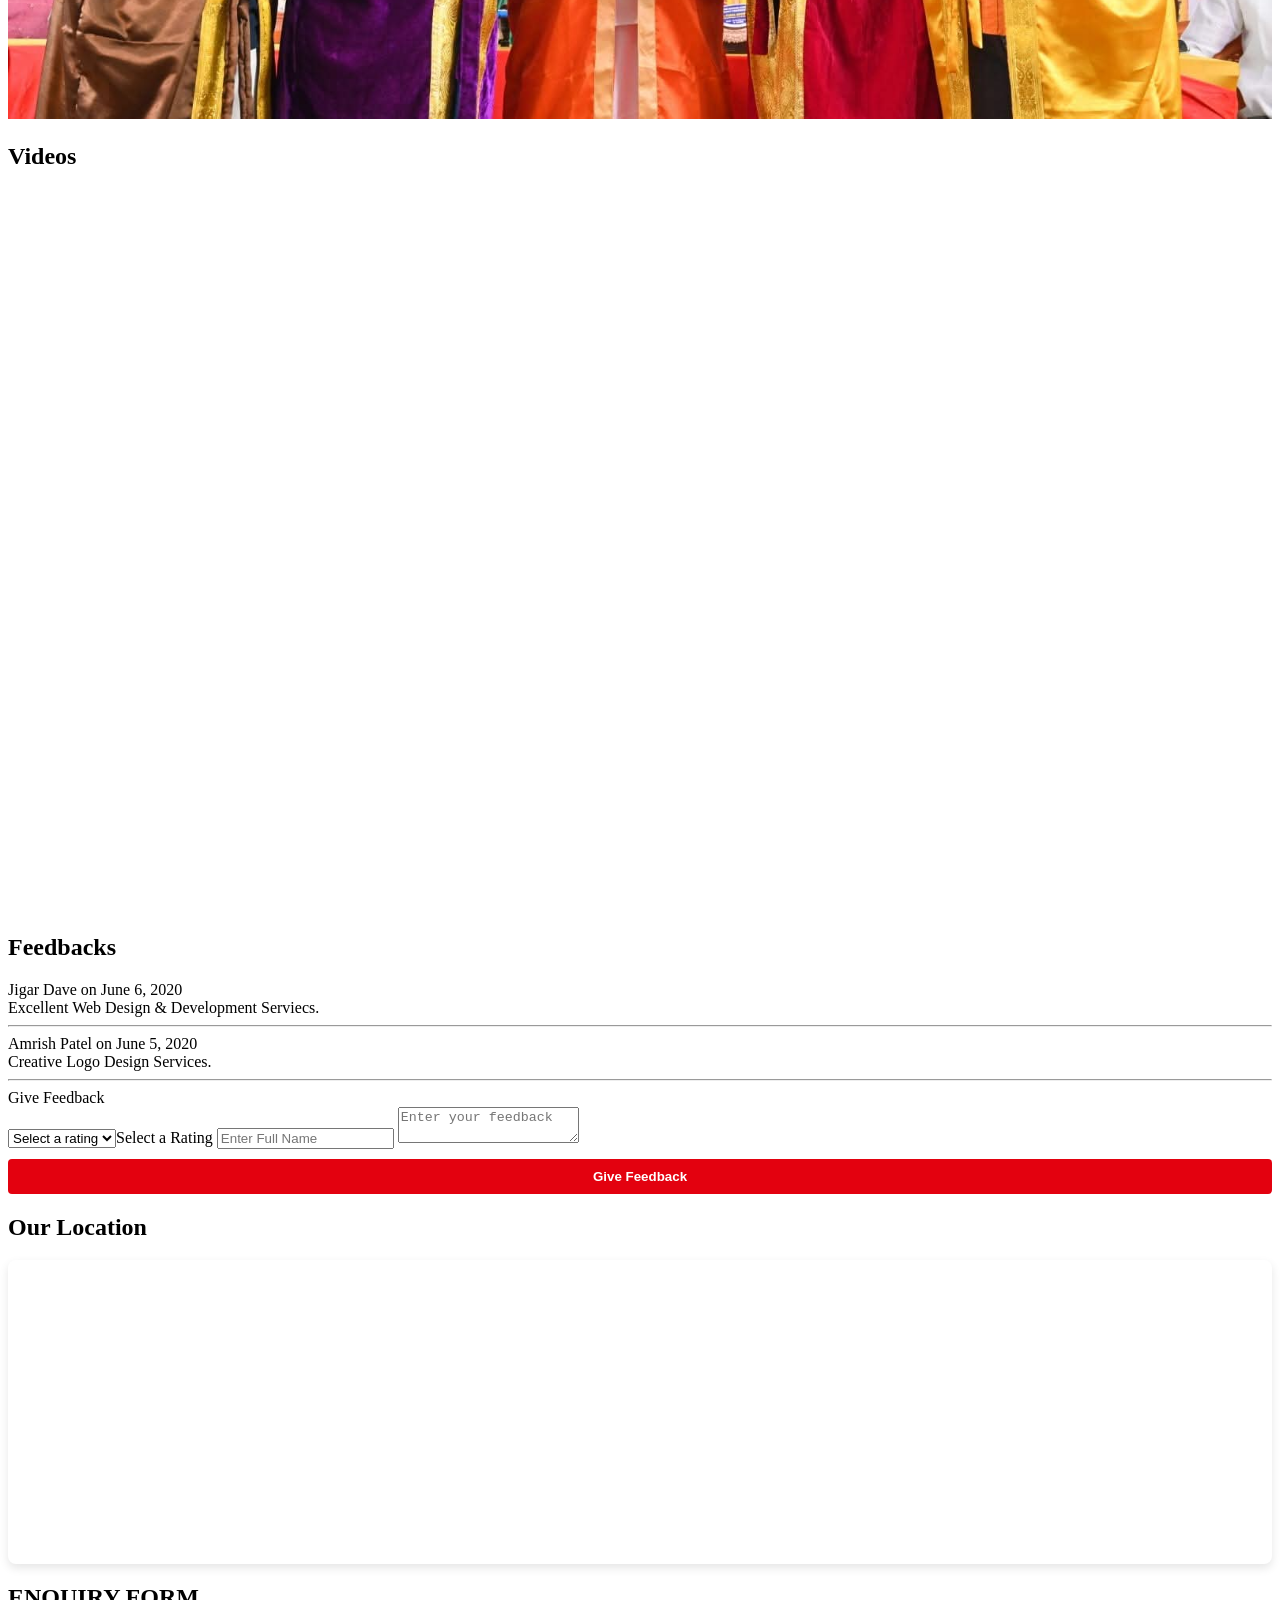
==== commit 857a088d: "first commit" ====
--- a/index.html
+++ b/index.html
@@ -5,7 +5,7 @@
     <meta http-equiv="Content-Type" content="text/html; charset=UTF-8">
     <meta name="viewport" content="user-scalable=no, initial-scale=1.0, maximum-scale=1.0 minimal-ui">
 
-    <title>CreativePluz</title>
+    <title>ஸ்ரீ விநாயகா பரிகார பூஜை மையம்</title>
 
     <meta name="description"
         content="Unlimited Edits with your own Admin panel. Create your Card within 2 minute by easy steps. Multiple designs available on website. It's like mini website.">
@@ -15,7 +15,7 @@
     <meta property="og:image" itemprop="image"
         content="../www.virtualbusinesscard.in/demo-templates/images/edesignguru-logo-og.jpg">
     <meta property="og:type" content="website">
-    <meta property="og:description" content="Uma Shankar">
+    <meta property="og:description" content="M. தியாகராஜன்">
 
     <!-- Favicon -->
     <link rel="shortcut icon" href="https://card.websi.in/demo-templates/images/favicon.ico">
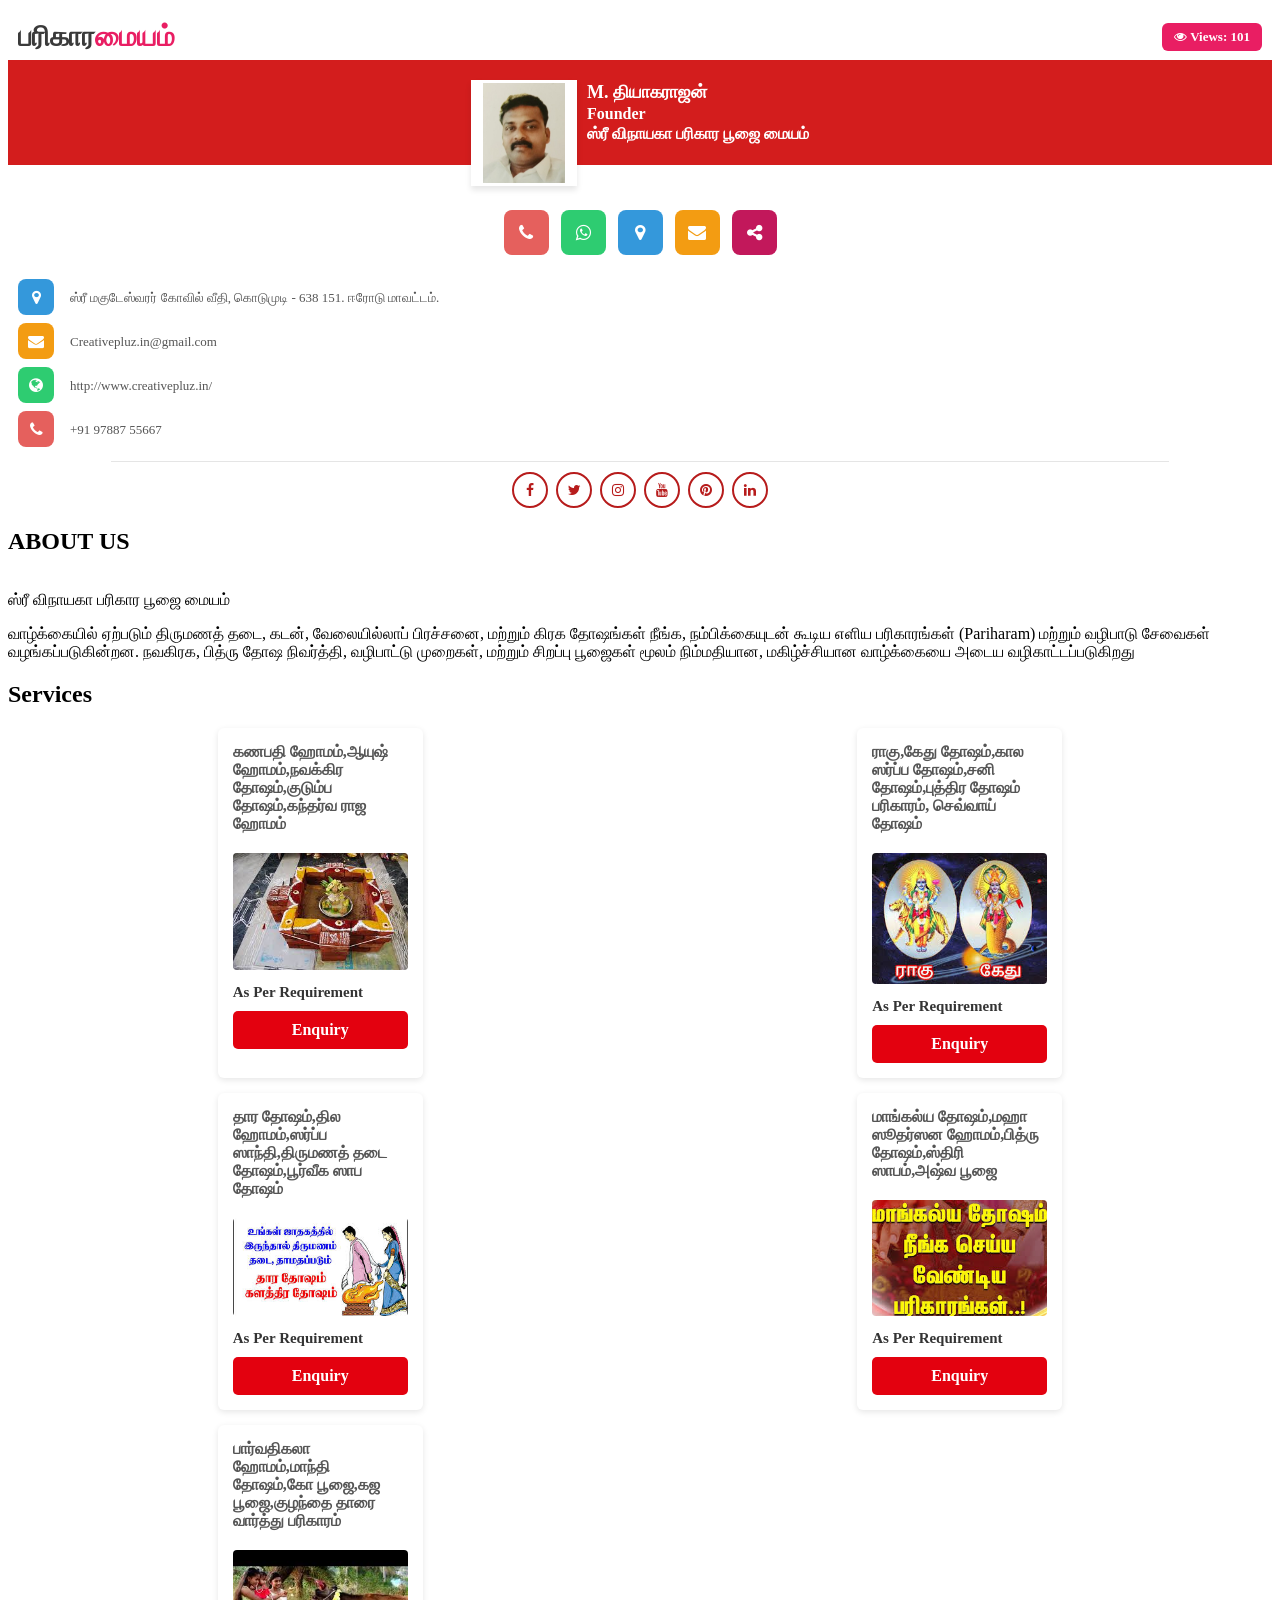
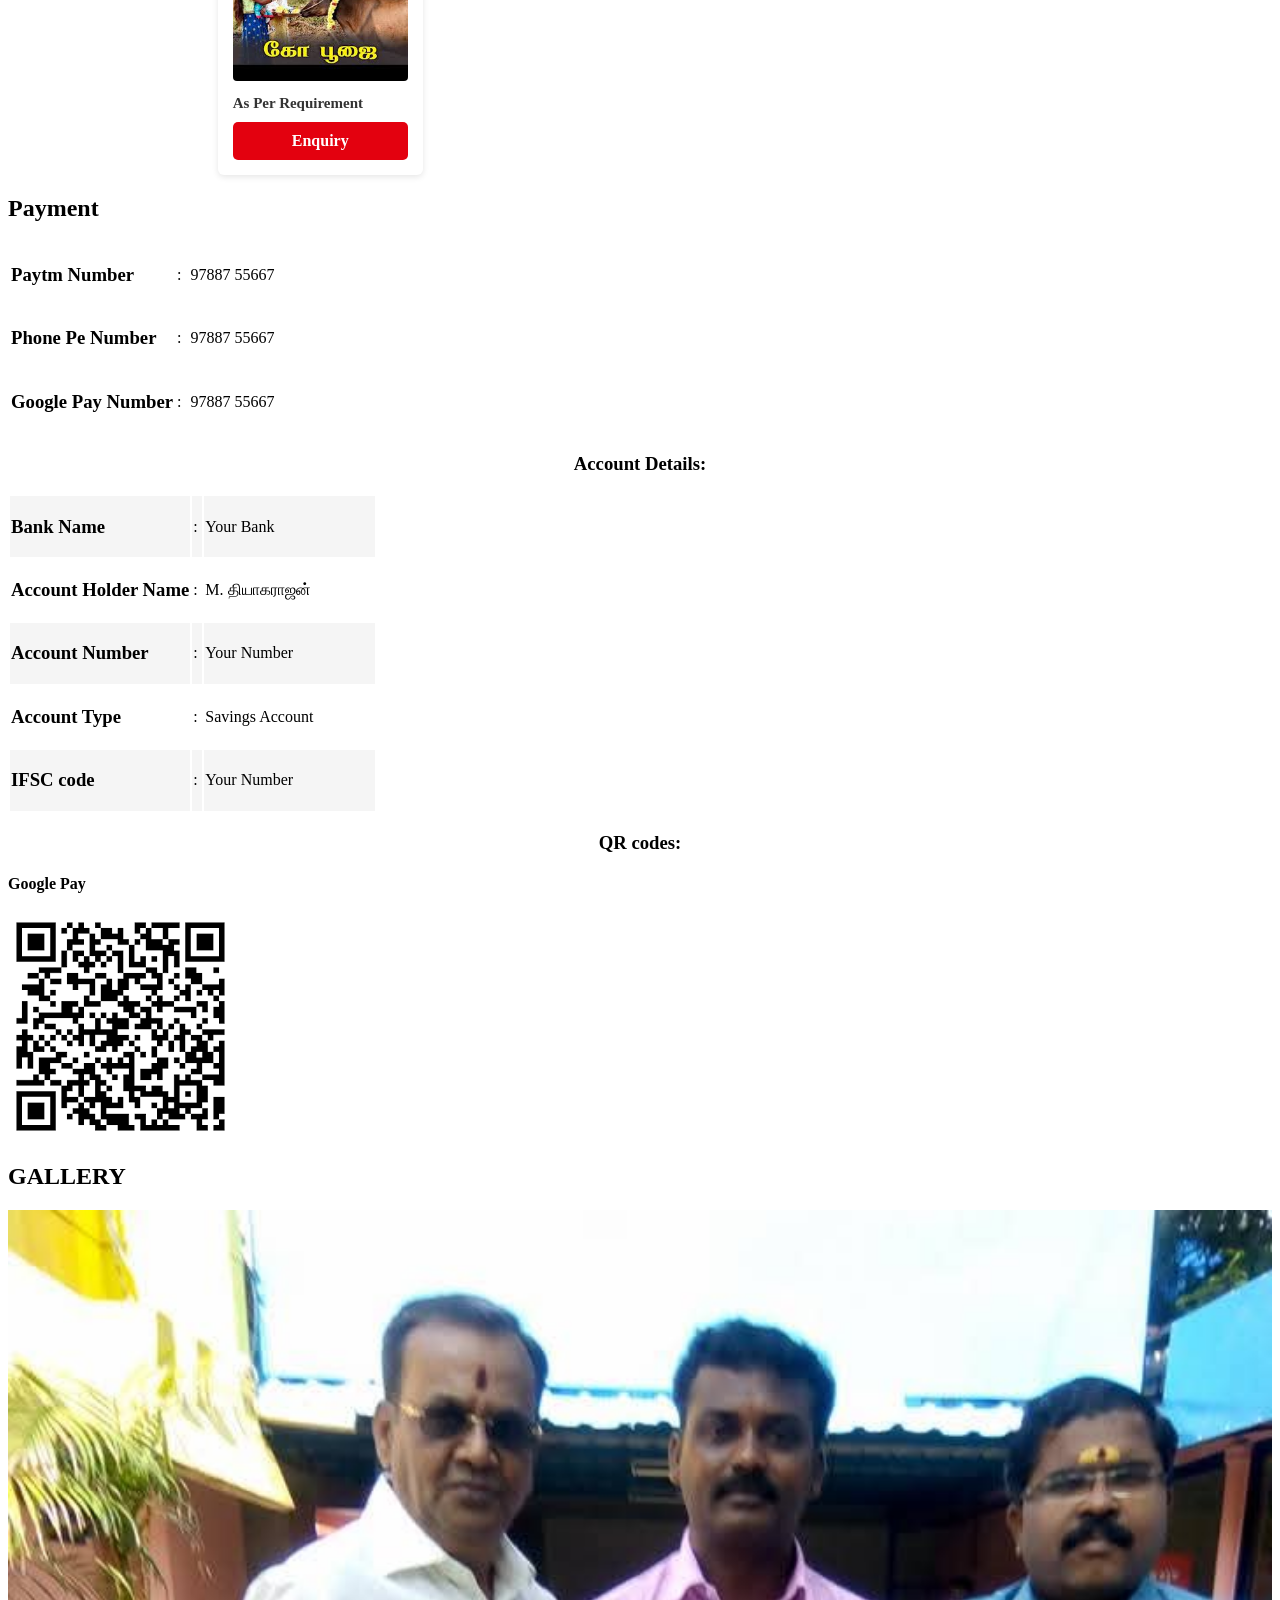
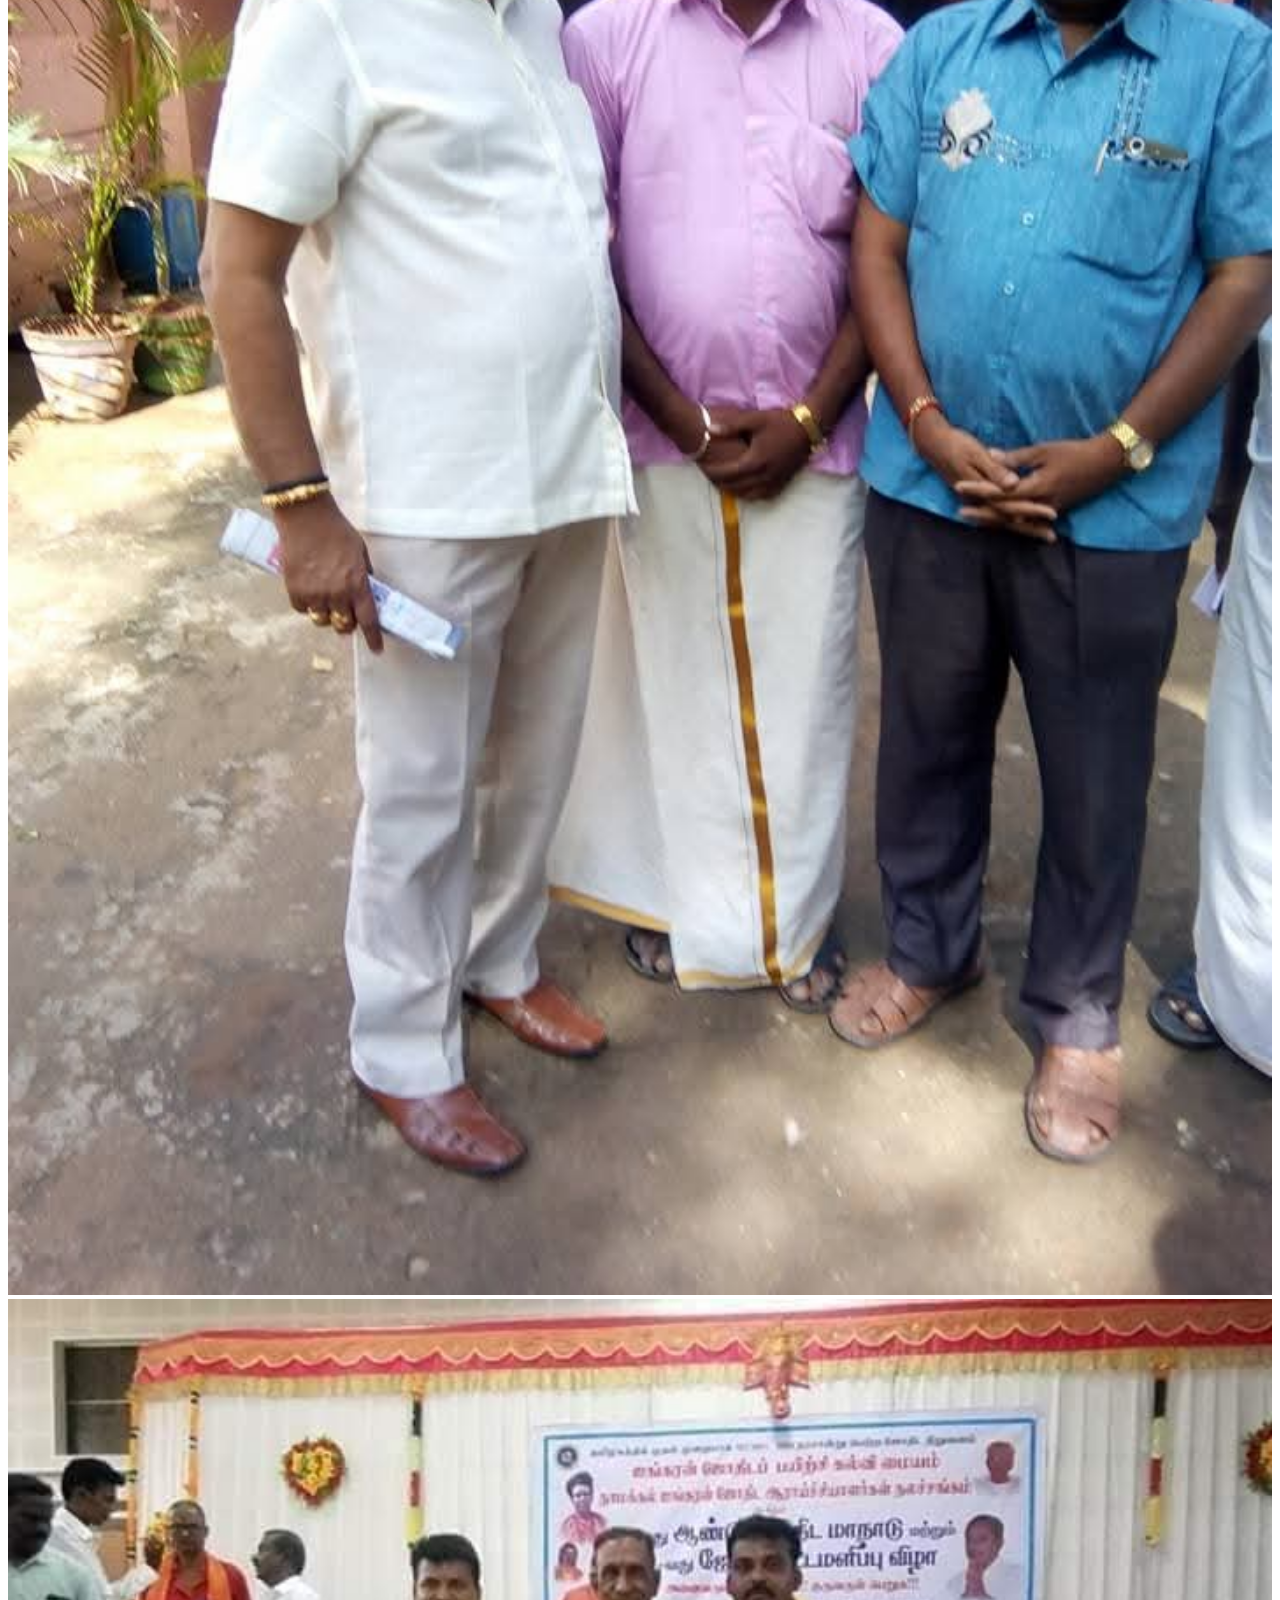
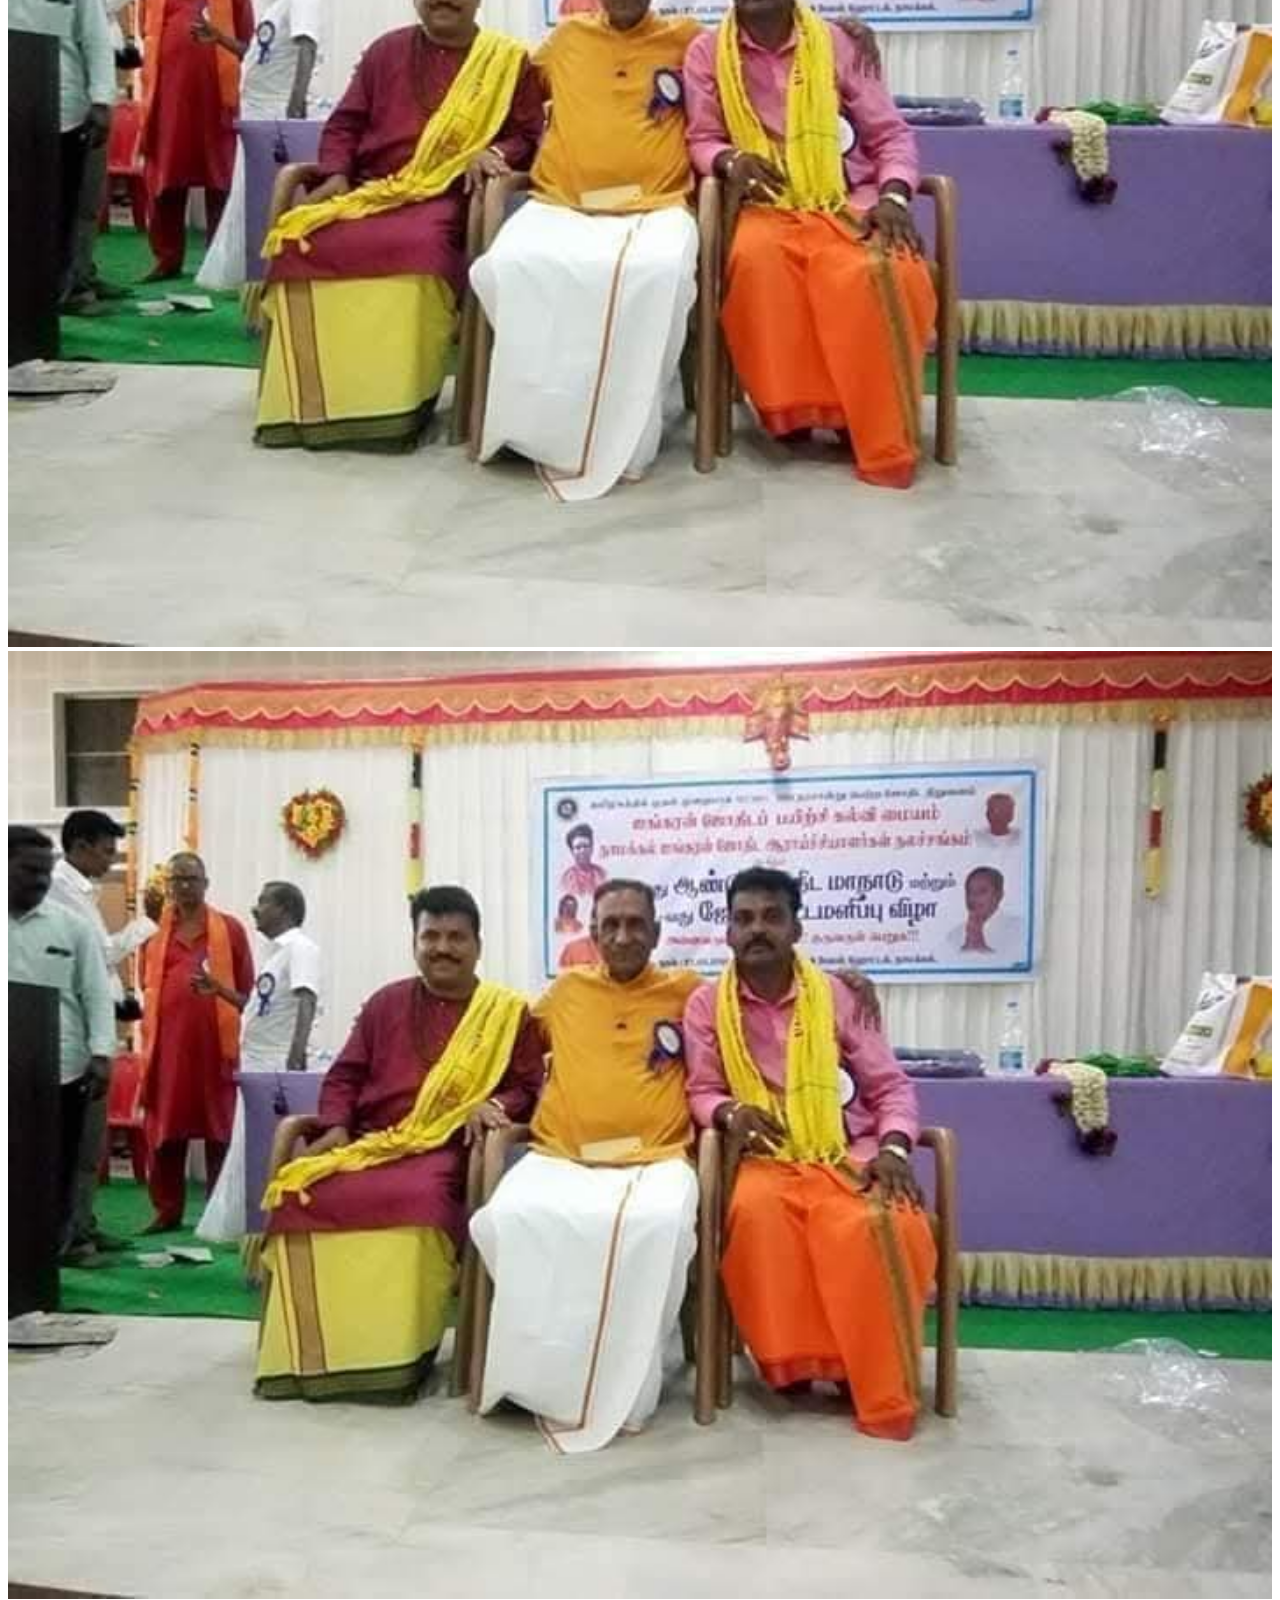
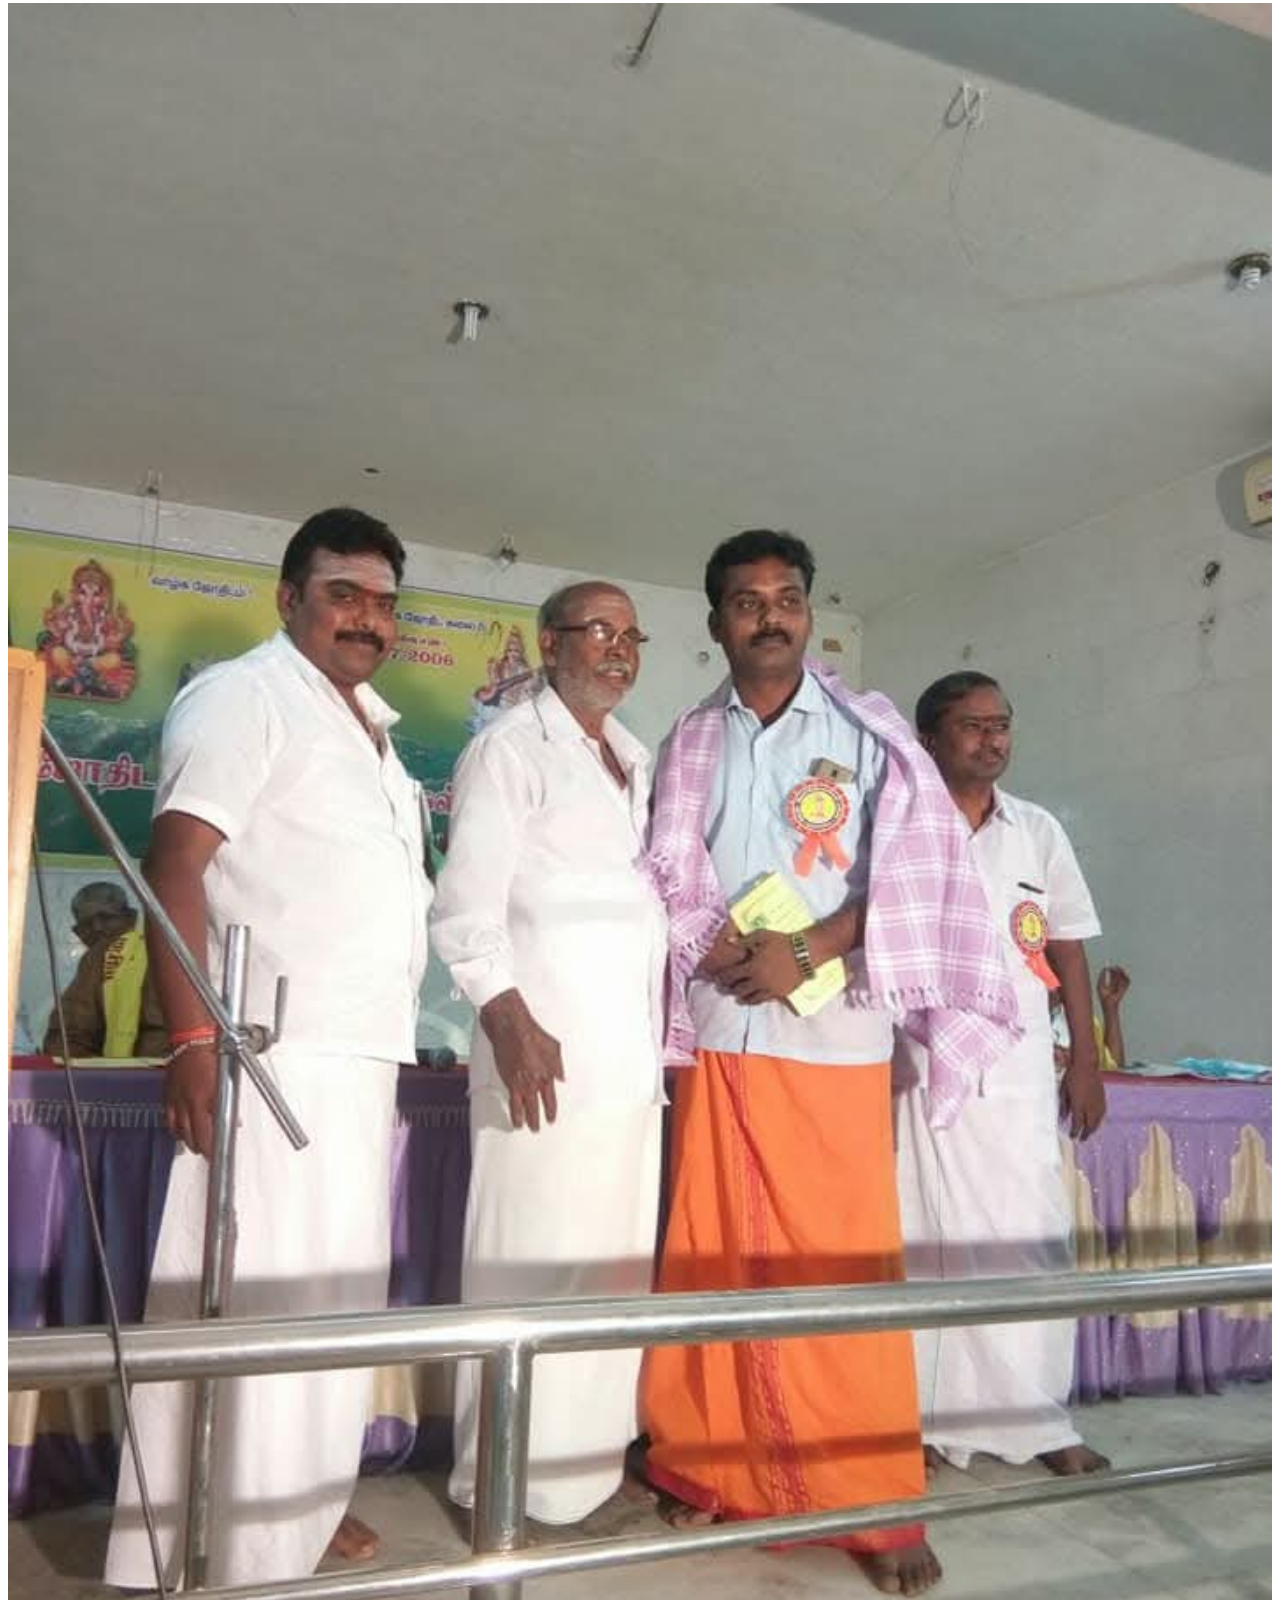
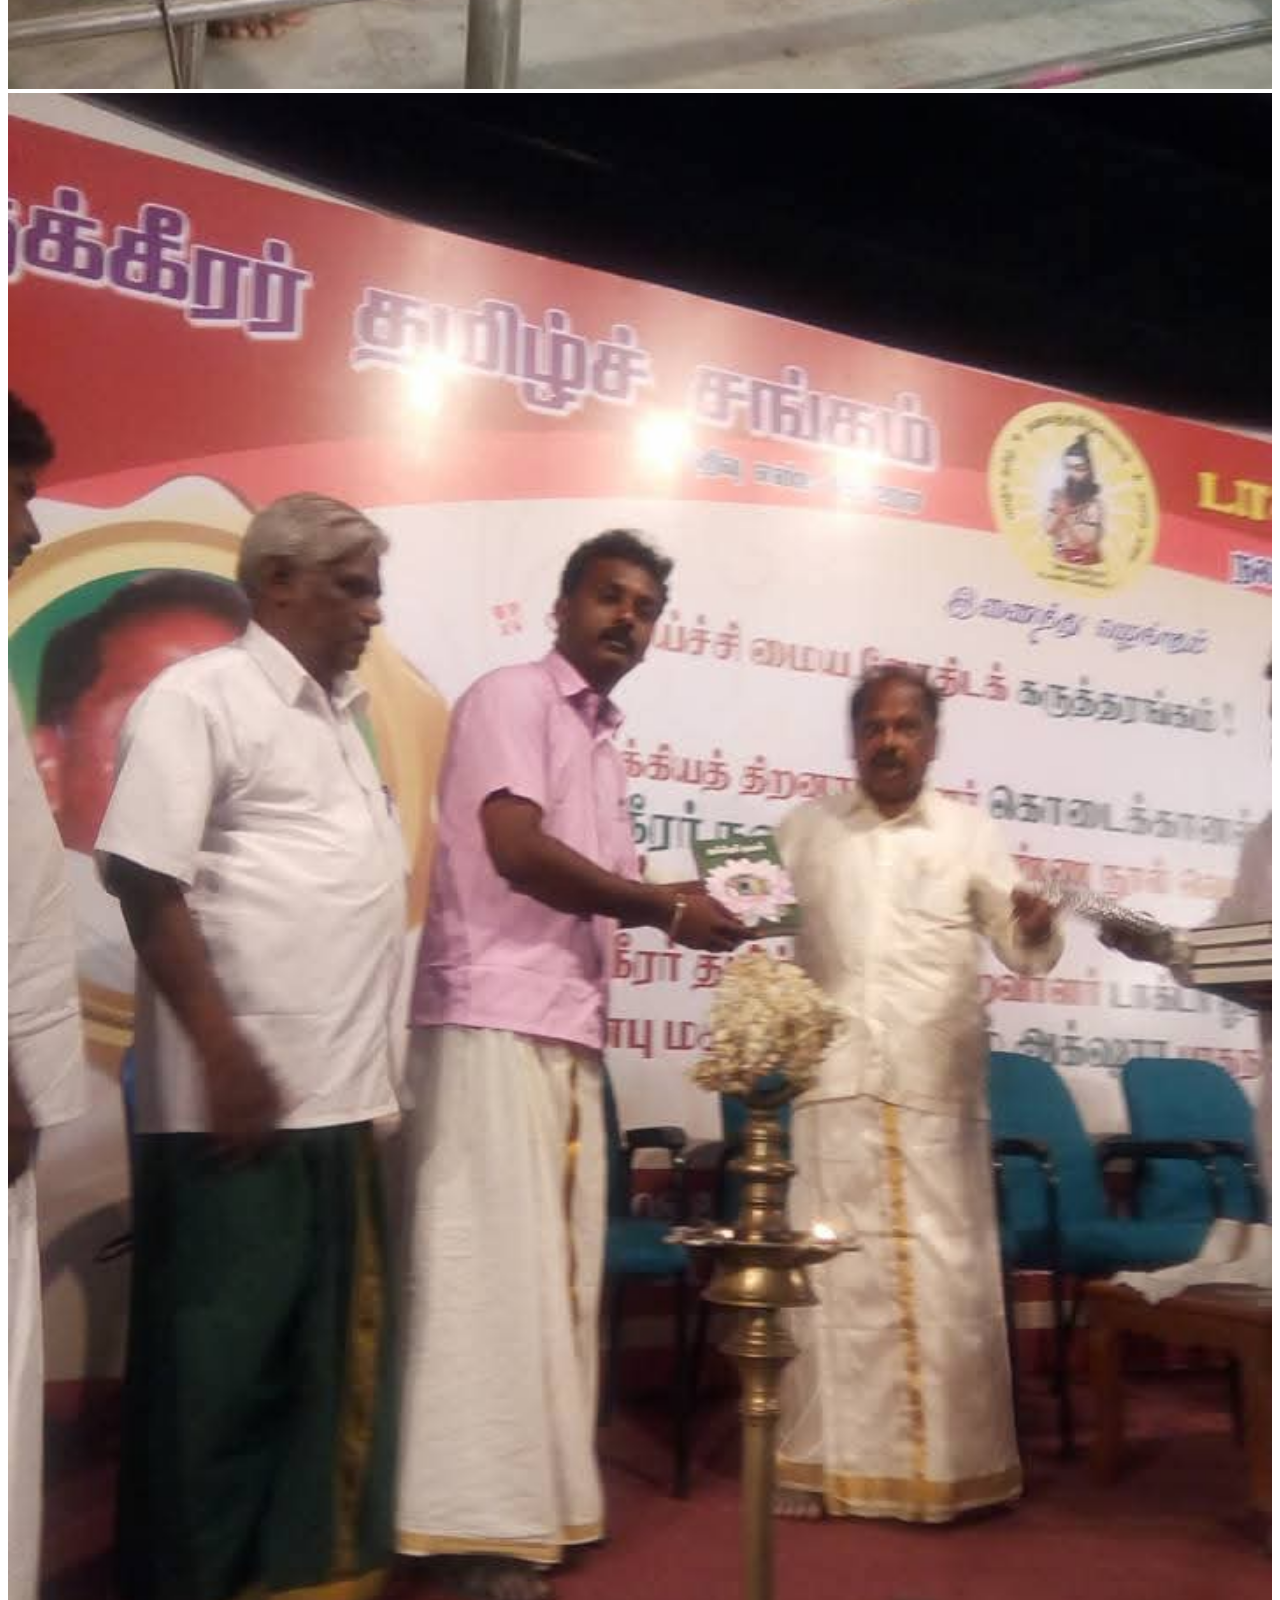
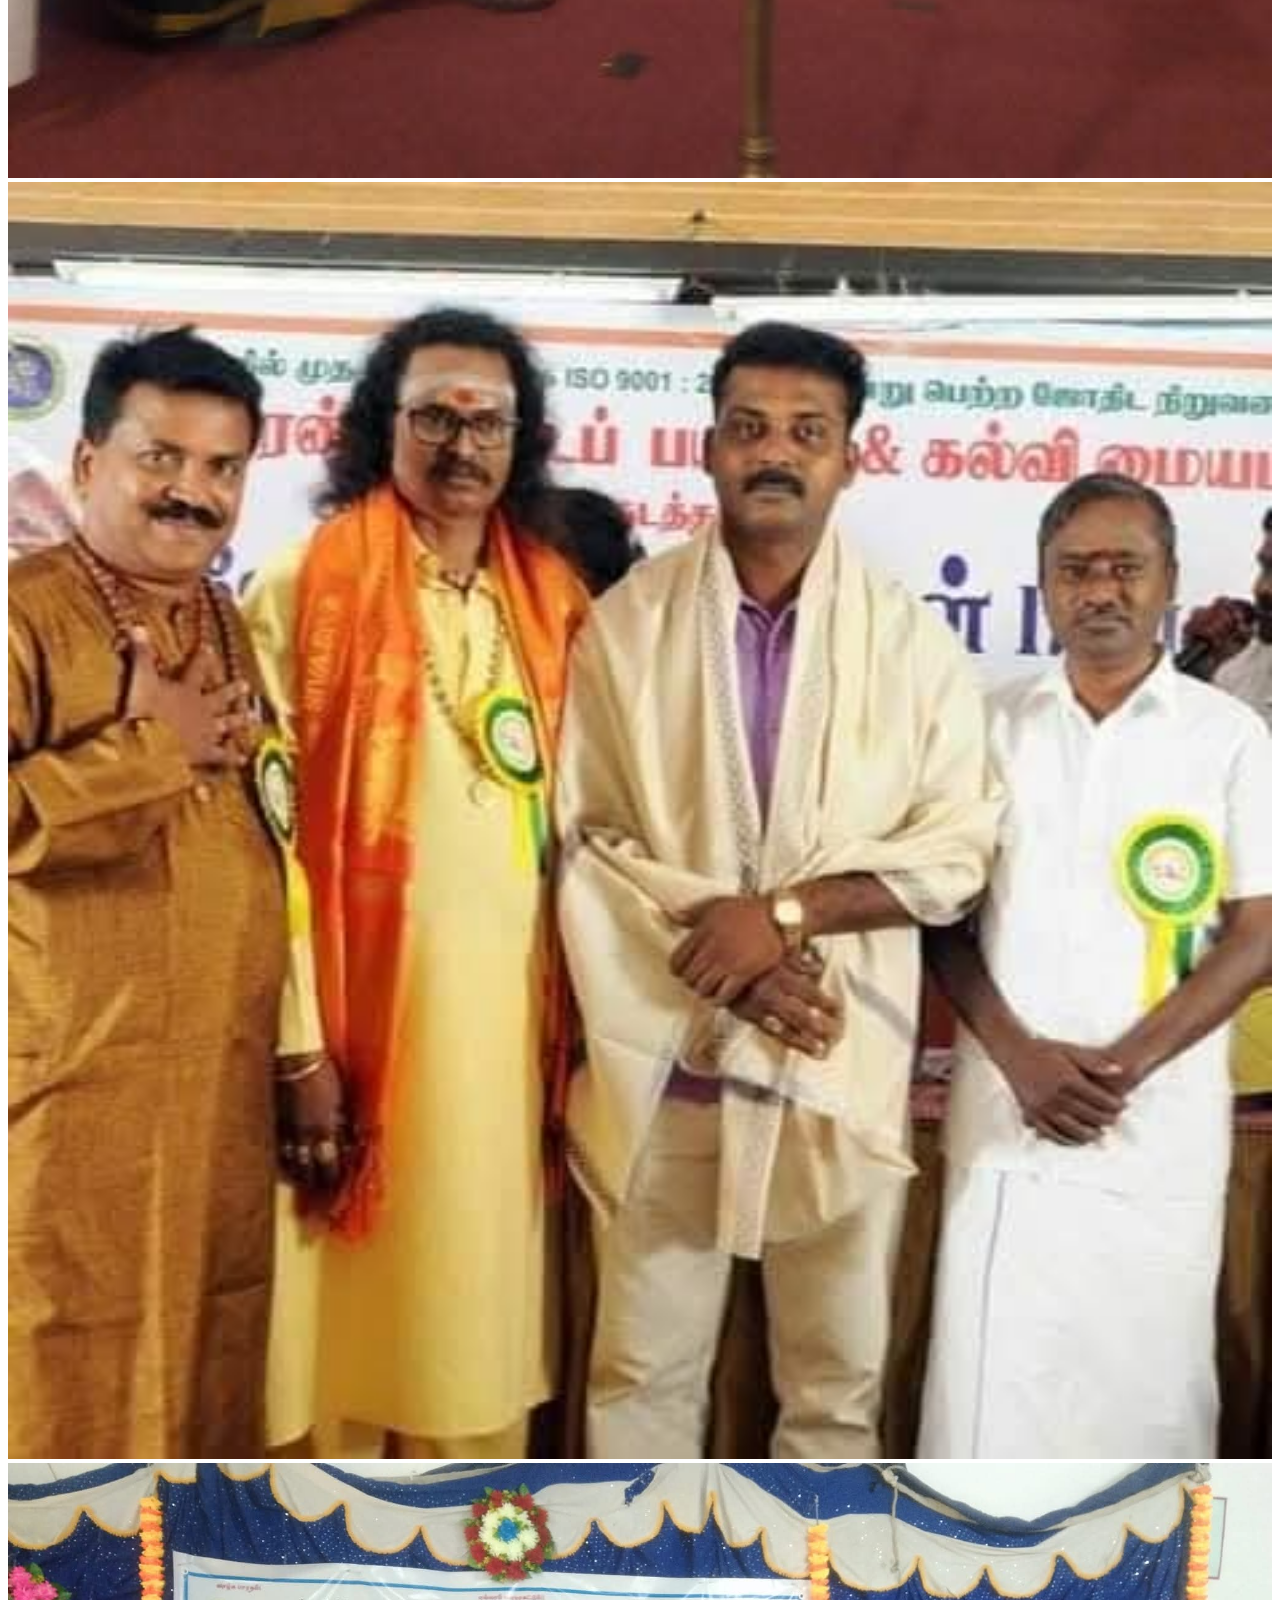
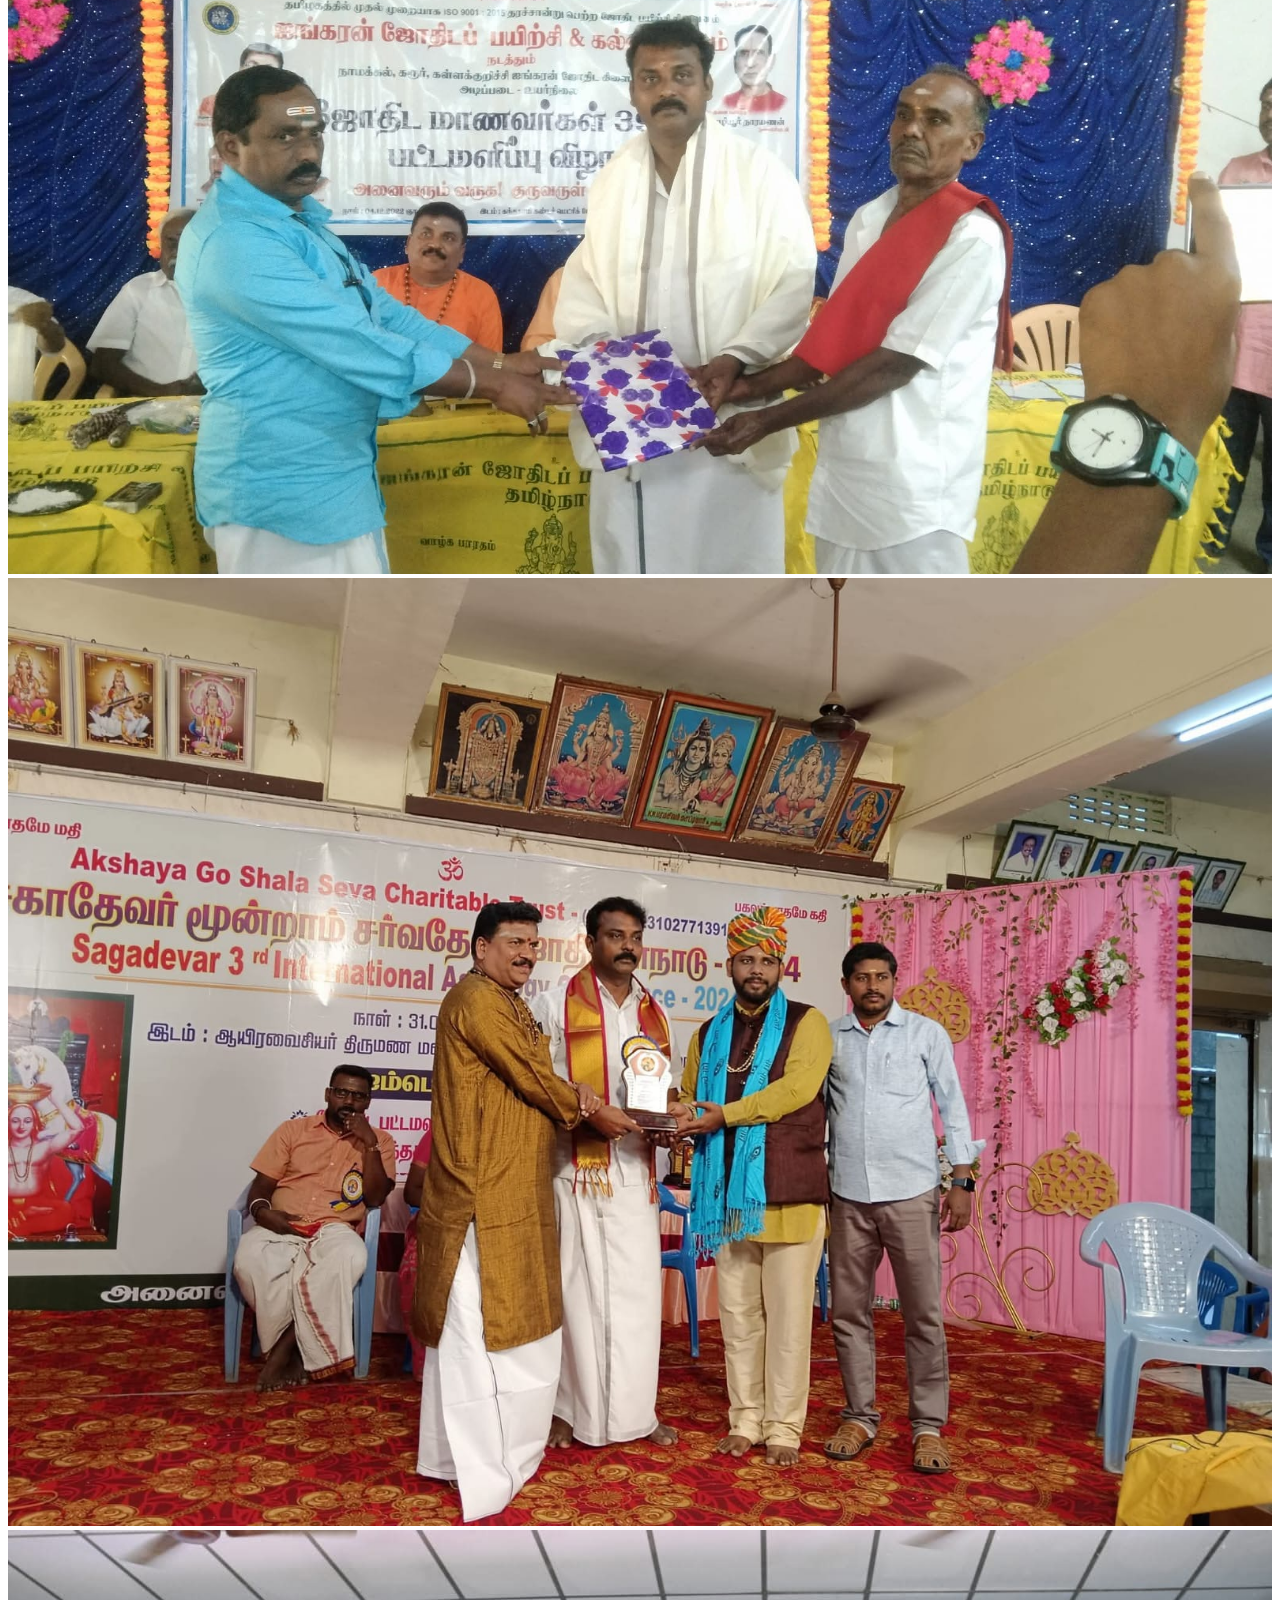
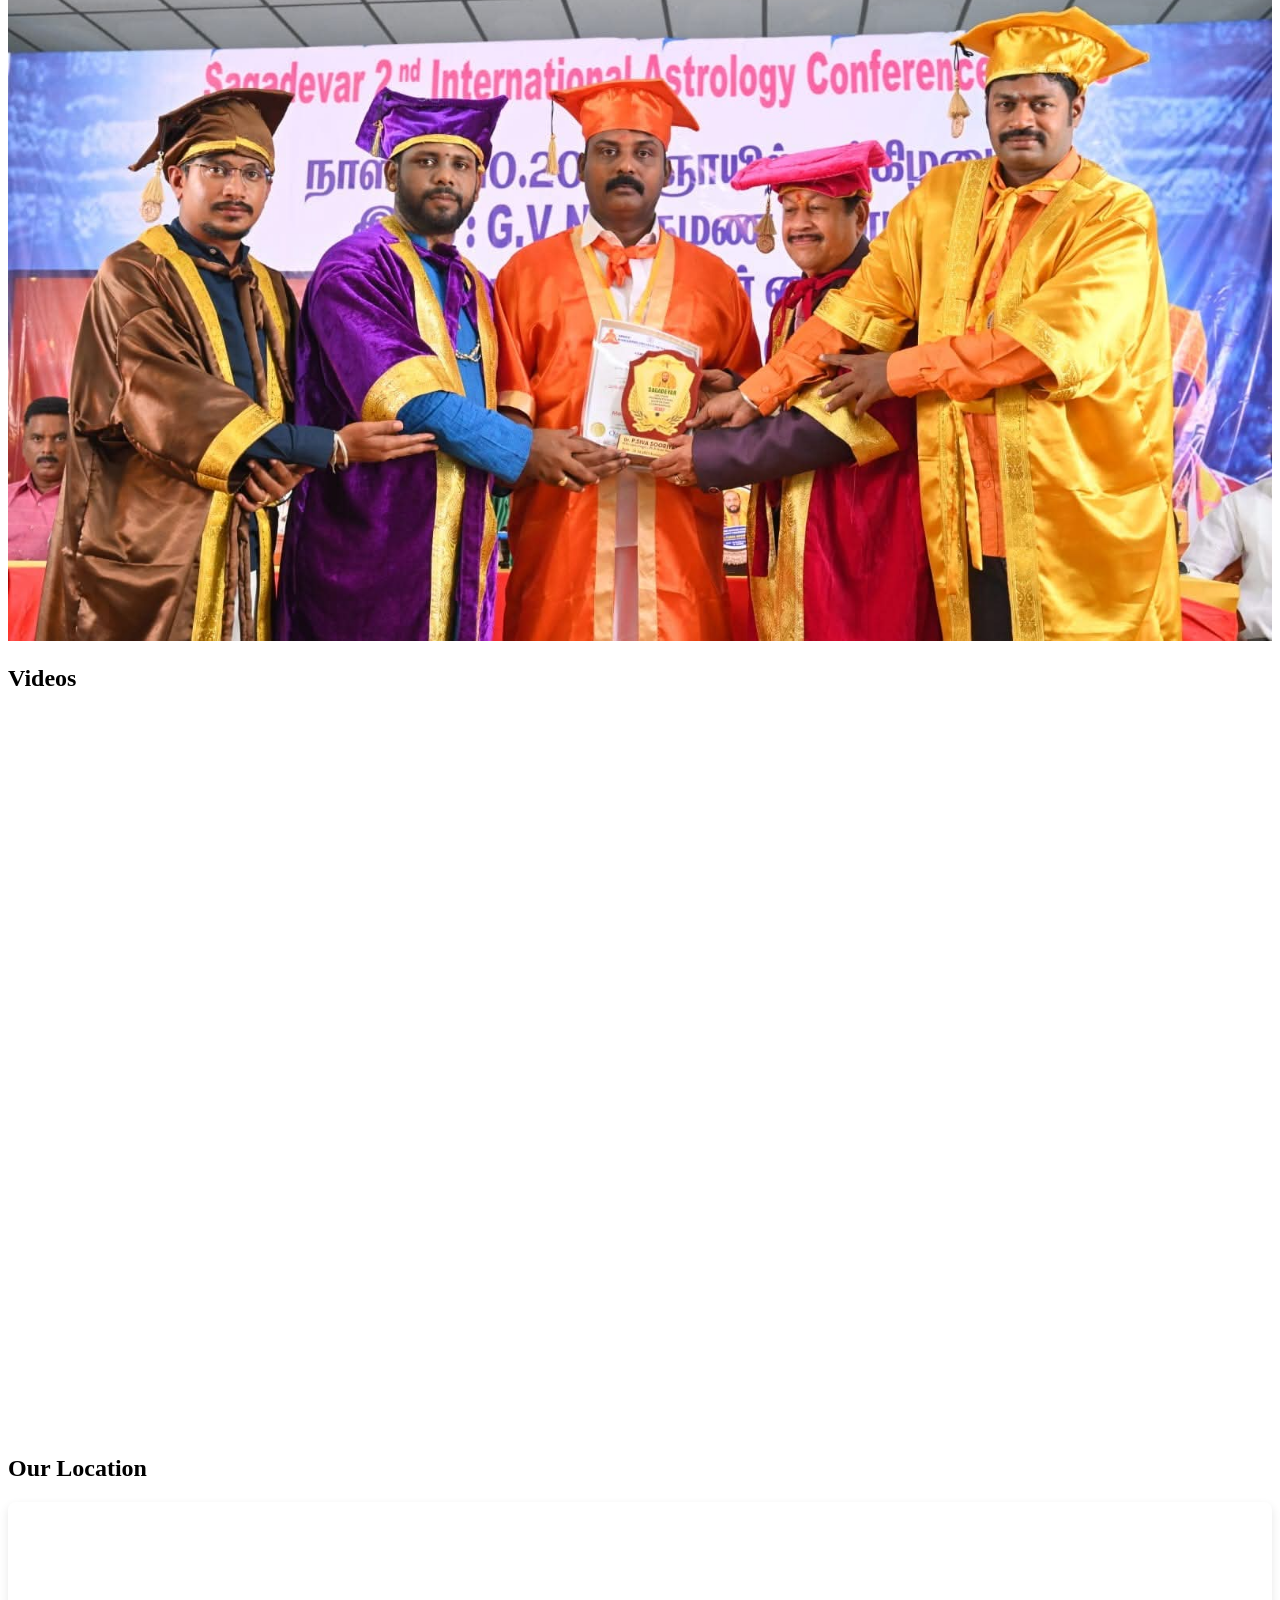
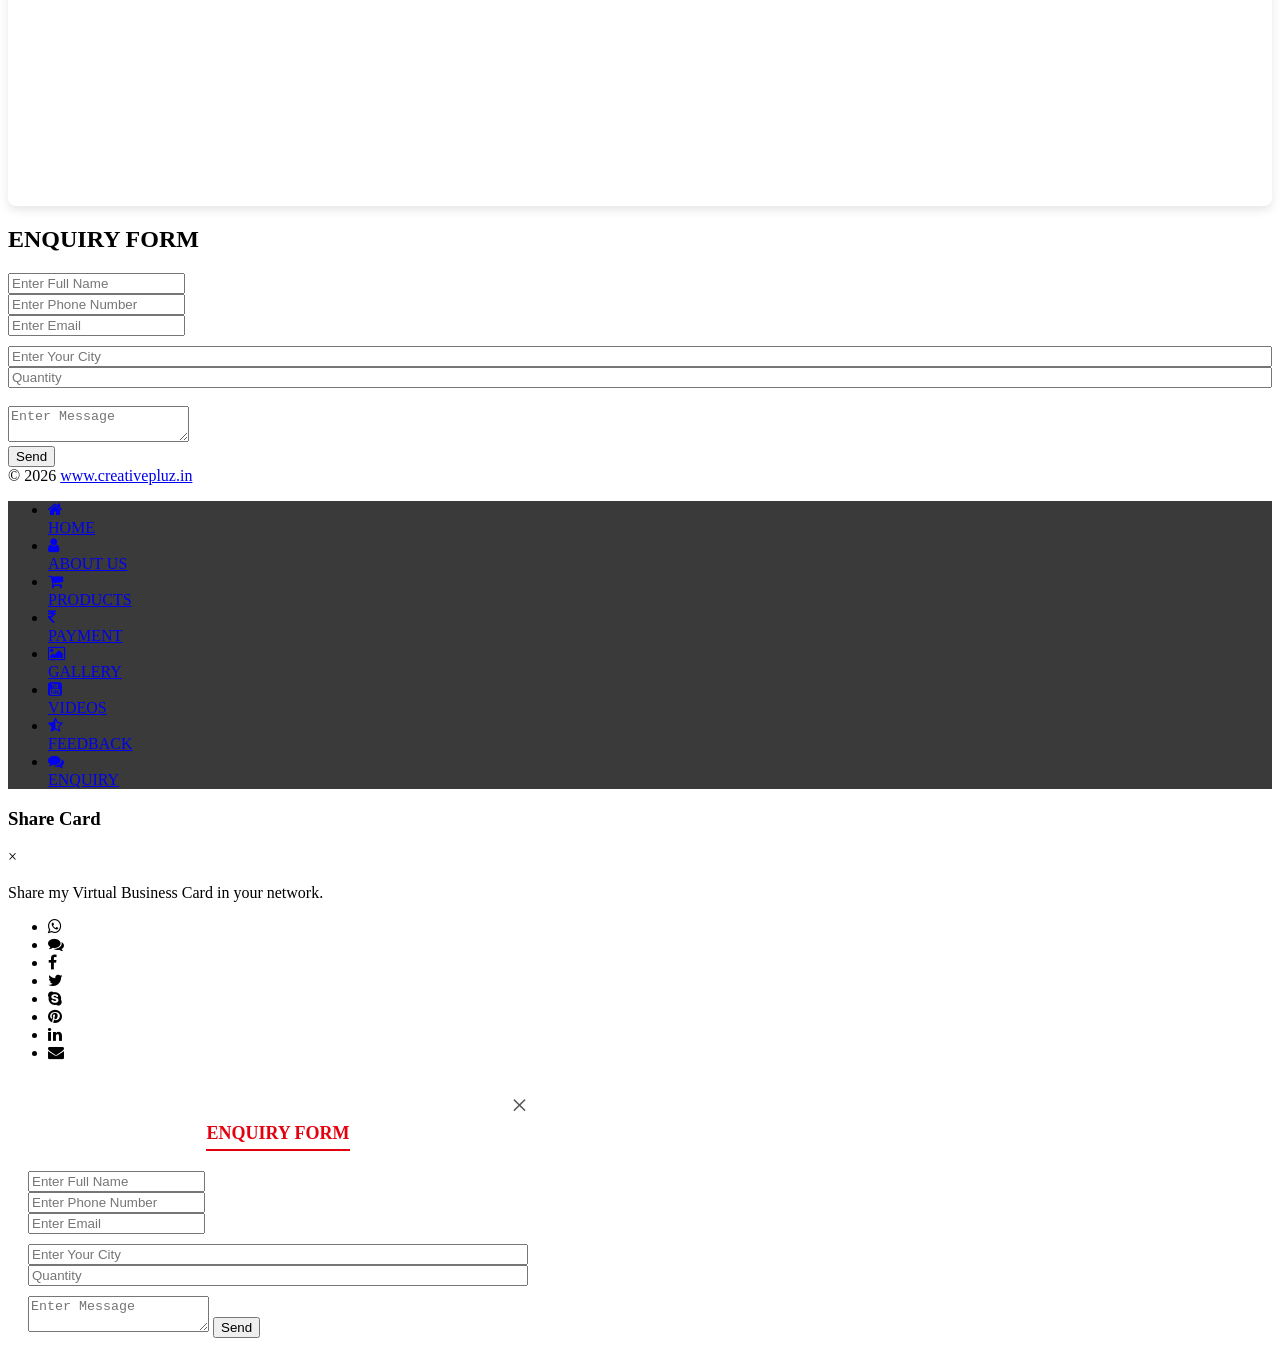
==== commit 18612c7b: "changes" ====
--- a/index.html
+++ b/index.html
@@ -39,7 +39,7 @@
     <div id="section-payment"></div>
     <div id="section-photogallery"></div>
     <div id="section-videogallery"></div>
-    <div id="section-feedback"></div>
+    <!-- <div id="section-feedback"></div> -->
     <div id="section-location"></div>
     <div id="section-enquiry"></div>
 
